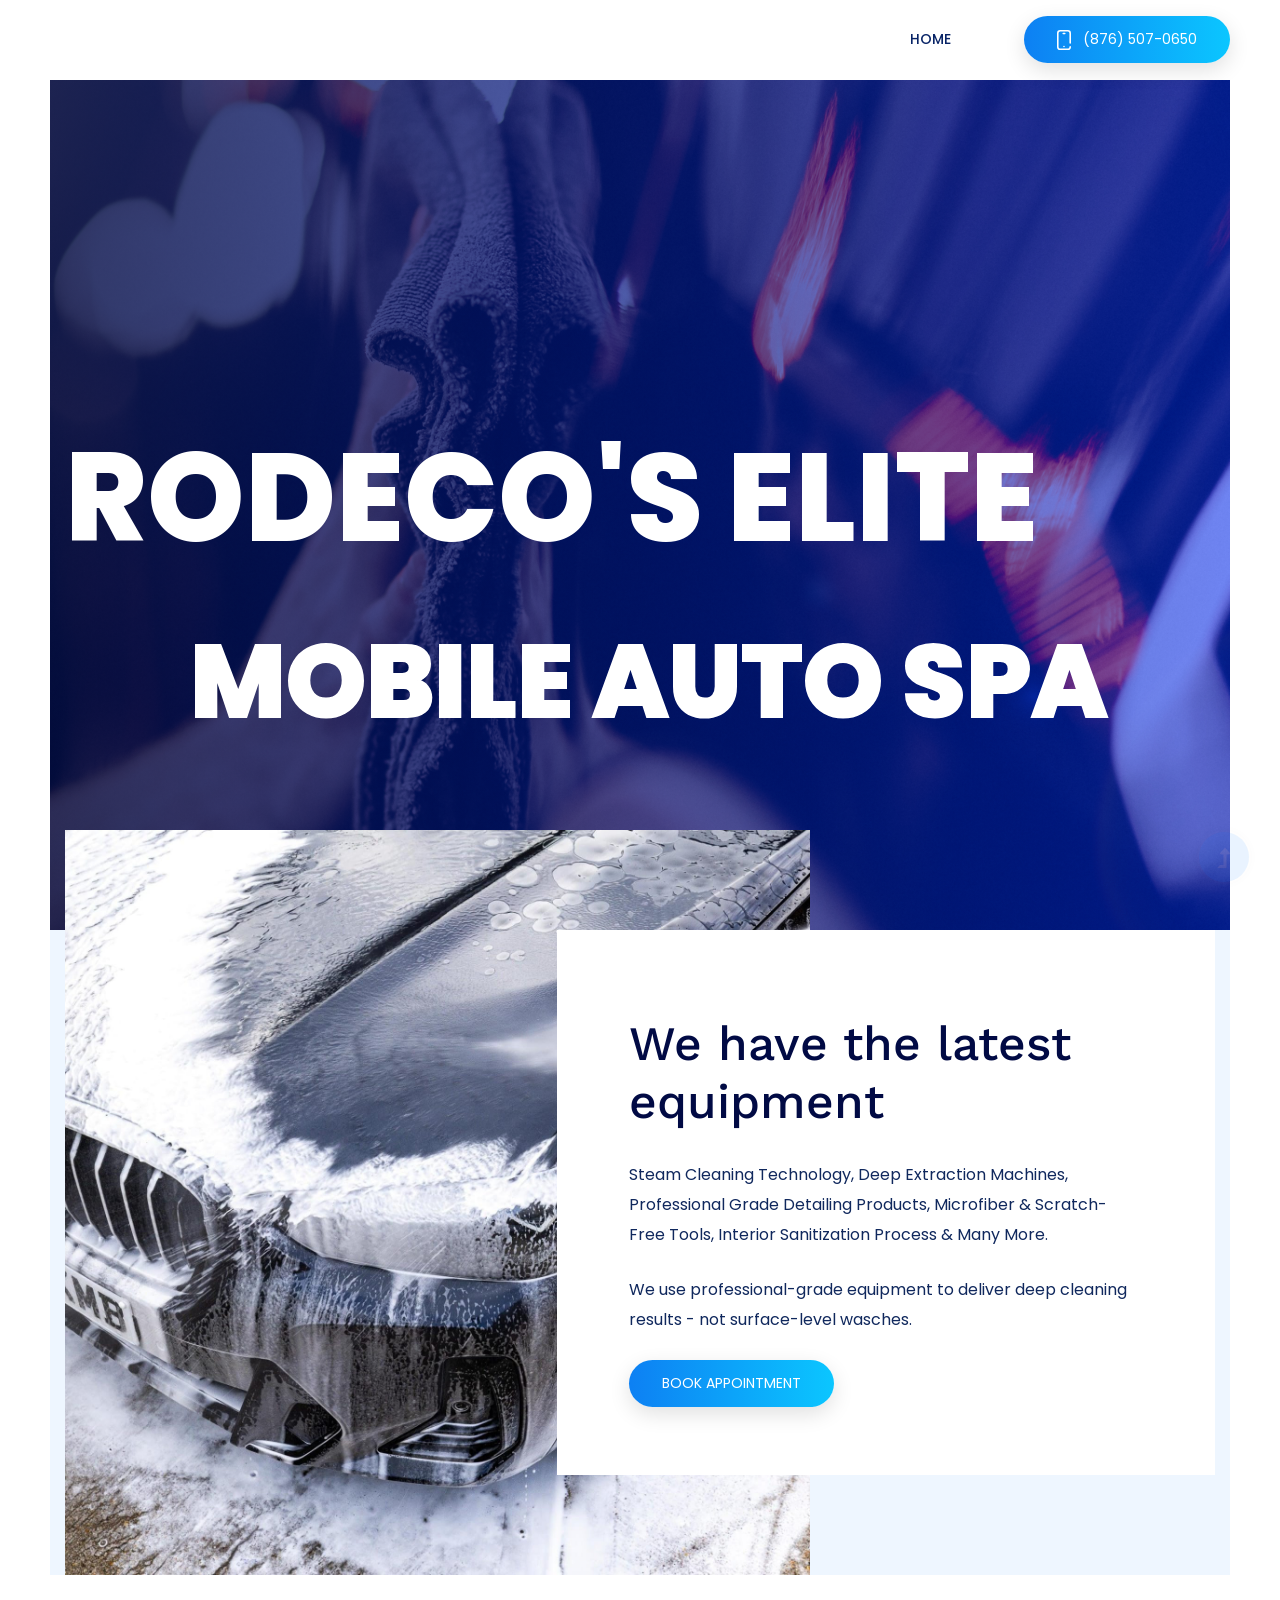
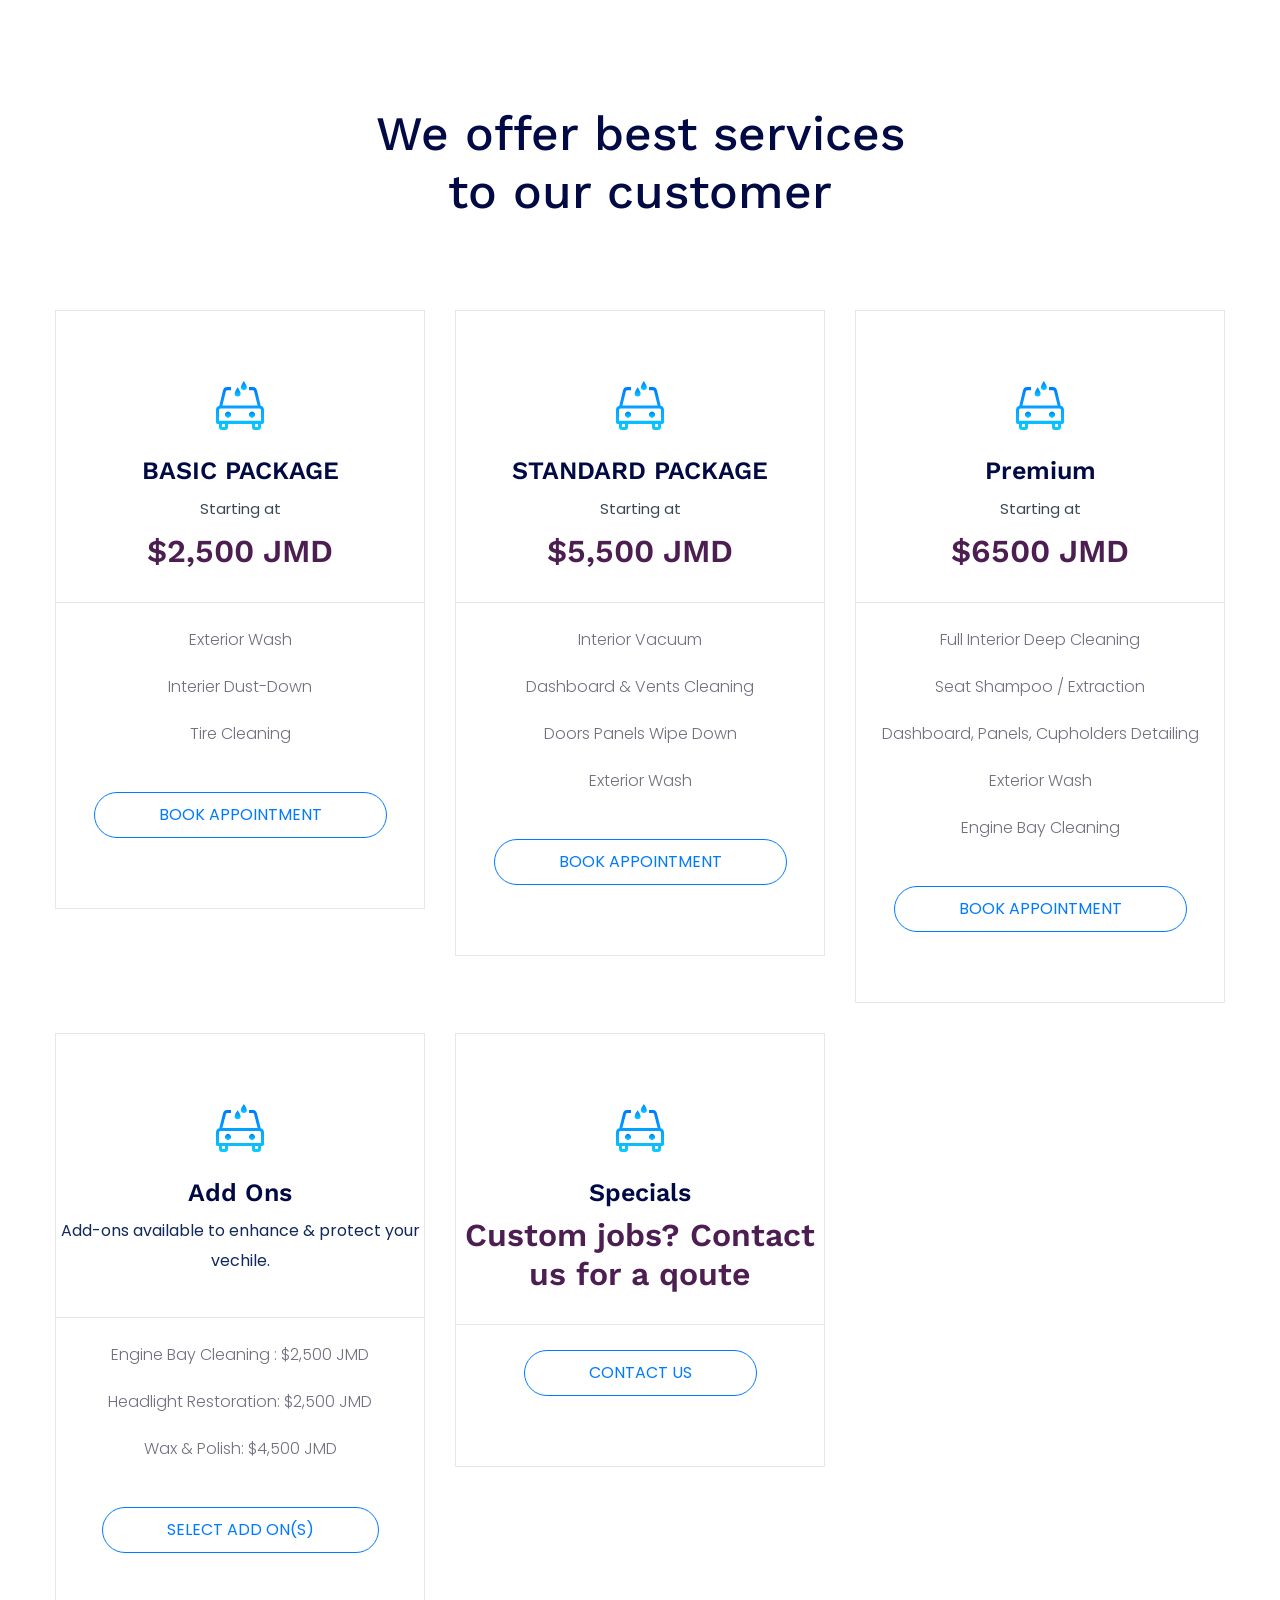
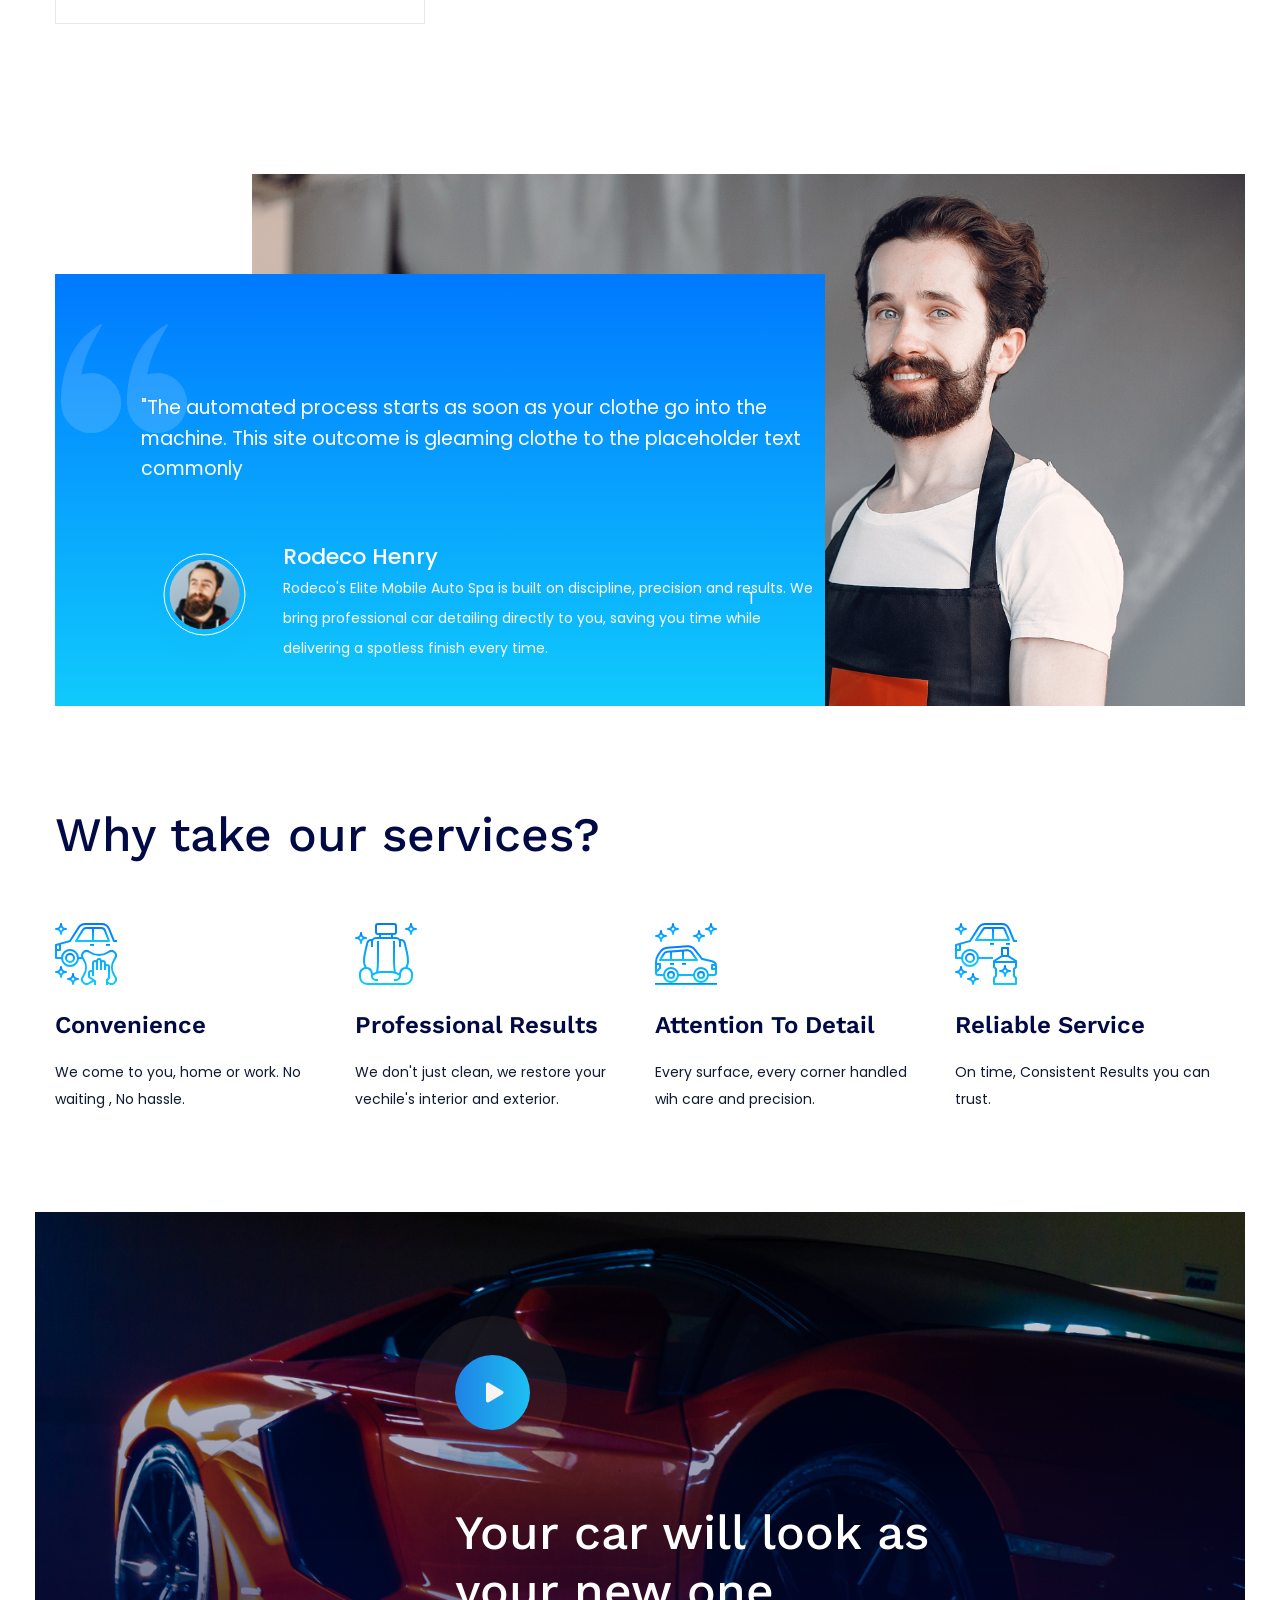
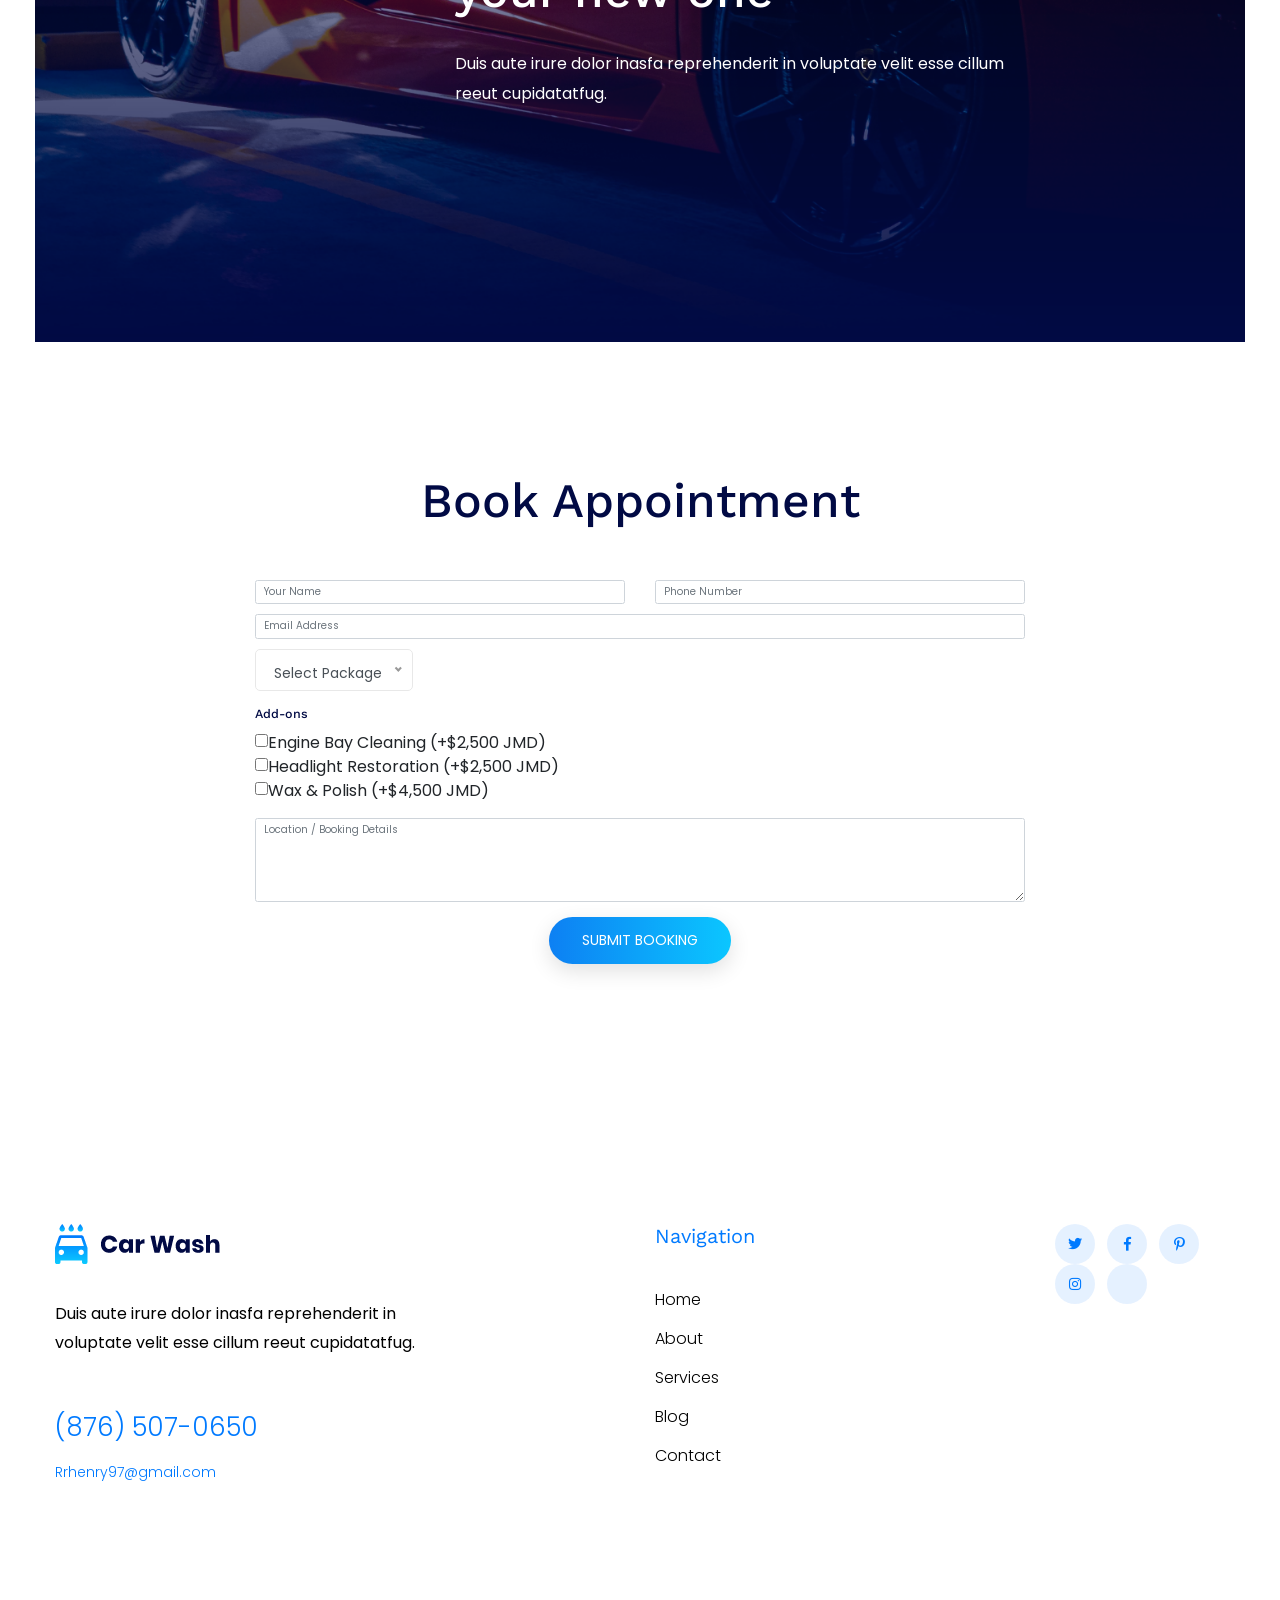
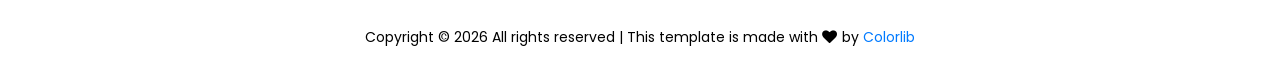
==== index.html @ f5d2a718 "6th push" ====
<!doctype html>
<html class="no-js" lang="zxx">

<head>
    <meta charset="utf-8">
    <meta http-equiv="x-ua-compatible" content="ie=edge">
    <title>Car wash</title>
    <meta name="description" content="">
    <meta name="viewport" content="width=device-width, initial-scale=1">
    <link rel="manifest" href="site.webmanifest">
    <link rel="shortcut icon" type="image/x-icon" href="assets/img/favicon.ico">

    <!-- CSS here -->
    <link rel="stylesheet" href="assets/css/bootstrap.min.css">
    <link rel="stylesheet" href="assets/css/owl.carousel.min.css">
    <link rel="stylesheet" href="assets/css/slicknav.css">
    <link rel="stylesheet" href="assets/css/flaticon.css">
    <link rel="stylesheet" href="assets/css/progressbar_barfiller.css">
    <link rel="stylesheet" href="assets/css/gijgo.css">
    <link rel="stylesheet" href="assets/css/animate.min.css">
    <link rel="stylesheet" href="assets/css/animated-headline.css">
    <link rel="stylesheet" href="assets/css/magnific-popup.css">
    <link rel="stylesheet" href="assets/css/fontawesome-all.min.css">
    <link rel="stylesheet" href="assets/css/themify-icons.css">
    <link rel="stylesheet" href="assets/css/slick.css">
    <link rel="stylesheet" href="assets/css/nice-select.css">
    <link rel="stylesheet" href="assets/css/style.css">
</head>

<body class="full-wrapper">
    <!-- ? Preloader Start -->
    <div id="preloader-active">
        <div class="preloader d-flex align-items-center justify-content-center">
            <div class="preloader-inner position-relative">
                <div class="preloader-circle"></div>
                <div class="preloader-img pere-text">
                    <img src="assets/img/logo/loder.png" alt="">
                </div>
            </div>
        </div>
    </div>
    <!-- Preloader Start -->
    <header>
        <!-- Header Start -->
        <div class="header-area">
            <div class="main-header ">
                <div class="header-bottom  header-sticky">
                    <div class="container-fluid">
                        <div class="row align-items-center">
                            <!-- Logo -->
                            <div class="col-xl-2 col-lg-2">
                                <div class="logo">
                                    <a href="index.html"><img src="" alt=""></a>
                                </div>
                            </div>
                            <div class="col-xl-10 col-lg-10">
                                <div class="menu-wrapper  d-flex align-items-center justify-content-end">
                                    <!-- Main-menu -->
                                    <div class="main-menu d-none d-lg-block">
                                        <nav>
                                            <ul id="navigation">
                                                <li><a href="index.html">Home</a></li>
                                                <!-- <li><a href="#">About</a></li>
                                                <li><a href="#">services</a></li>
                                                <li><a href="#">Blog</a>
                                                    <ul class="submenu">
                                                        <li><a href="#">Blog</a></li>
                                                        <li><a href="#">Blog Details</a></li>
                                                        <li><a href="#">Element</a></li>
                                                    </ul>
                                                </li>
                                                <li><a href="#">Contact</a></li> -->
                                            </ul>
                                        </nav>
                                    </div>
                                    <!-- Header-btn -->
                                    <div class="header-right-btn d-none d-lg-block ml-20">
                                        <a href="#booking" class="btn header-btn"><img
                                                src="assets/img/icon/smartphone.svg" alt=""> (876) 507-0650</a>
                                    </div>
                                </div>
                            </div>
                            <!-- Mobile Menu -->
                            <div class="col-12">
                                <div class="mobile_menu d-block d-lg-none"></div>
                            </div>
                        </div>
                    </div>
                </div>
            </div>
        </div>
        <!-- Header End -->
    </header>
    <main>
        <!-- slider Area Start-->
        <div class="container-fluid">
            <div class="slider-area position-relative">
                <div class="slider-active dot-style">
                    <!-- Single Slider -->
                    <div class="single-slider hero-overly slider-height slider-bg1 d-flex align-items-center">
                        <div class="container">
                            <div class="row">
                                <div class="col-xl-9 col-lg-11 col-md-11" style="min-width: 100%;">
                                    <div class="hero__caption">
                                        <h1 data-animation="fadeInUp" data-delay=".2s" style="min-width: 100%;">RODECO'S
                                            ELITE </h1>
                                        <div class="hero-details">
                                            <div class="stock-text" data-animation="fadeInUp" data-delay=".8s">
                                                <h2> MOBILE AUTO SPA</h2>
                                                <h2> MOBILE AUTO SPA</h2>
                                            </div>
                                            <!-- <P data-animation="fadeInUp" data-delay=".4s">Duis aute irure dolor inasfa reprehenderit in voluptate 
                                            velit esse cillum reeut cupidatatfug.</P> -->
                                            <!-- Hero-btn -->
                                            <!-- <div class="hero__btn">
                                                <a href="industries.html" class="btn mb-10"  data-animation="fadeInUp" data-delay=".8s">Our Services</a>
                                            </div> -->
                                        </div>
                                    </div>
                                </div>
                            </div>
                        </div>
                    </div>
                </div>
            </div>
        </div>
        <!-- slider Area End-->
        <!--? Office environment  Start-->
        <section class="office-environments">
            <div class="container">
                <div class="environments-wrapper section-bg02" data-background="assets/img/gallery/carsoap.jpeg">
                    <div class="row">
                        <div class="col-xl-7 col-lg-8 offset-xl-5 offset-lg-4">
                            <div class="office-pera">
                                <div class="section-tittle">
                                    <h2 class="mb-30">We have the latest equipment</h2>
                                    <p>Steam Cleaning Technology, Deep Extraction Machines, Professional Grade Detailing
                                        Products, Microfiber & Scratch-Free Tools, Interior Sanitization Process & Many
                                        More.</p>
                                    <p>We use professional-grade equipment to deliver deep cleaning results - not
                                        surface-level wasches.</p>
                                    <a href="#booking" class="btn">Book Appointment</a>
                                </div>
                            </div>
                        </div>
                    </div>
                </div>
            </div>
        </section>
        <!-- Office environment  End-->
        <!--? Pricing Card Start -->
        <section class="pricing-card-area fix section-padding30">
            <div class="container">
                <div class="row justify-content-center">
                    <div class="col-xl-6 col-lg-7 col-md-10">
                        <div class="section-tittle text-center mb-90">
                            <h2>We offer best services to our customer</h2>
                        </div>
                    </div>
                </div>
                <div class="row">
                    <div class="col-xl-4 col-lg-4 col-md-6 col-sm-10">
                        <div class="single-card text-center mb-30">
                            <div class="card-top">
                                <img src="assets/img/icon/price1.svg" alt="">
                                <h4>BASIC PACKAGE</h4>
                                <p>Starting at</p>
                            </div>
                            <div class="card-mid">
                                <h4>$2,500 JMD</h4>
                            </div>
                            <div class="card-bottom">
                                <ul>
                                    <li>Exterior Wash</li>
                                    <li>Interier Dust-Down</li>
                                    <li>Tire Cleaning</li>
                                </ul>
                                <a href="#booking" class="borders-btn">Book Appointment</a>
                            </div>
                        </div>
                    </div>
                    <div class="col-xl-4 col-lg-4 col-md-6 col-sm-10">
                        <div class="single-card text-center mb-30">
                            <div class="card-top">
                                <img src="assets/img/icon/price1.svg" alt="">
                                <h4>STANDARD PACKAGE</h4>
                                <p>Starting at</p>
                            </div>
                            <div class="card-mid">
                                <h4>$5,500 JMD</h4>
                            </div>
                            <div class="card-bottom">
                                <ul>
                                    <li>Interior Vacuum</li>
                                    <li>Dashboard & Vents Cleaning</li>
                                    <li>Doors Panels Wipe Down</li>
                                    <li>Exterior Wash</li>
                                </ul>
                                <a href="#booking" class="borders-btn">Book Appointment</a>
                            </div>
                        </div>
                    </div>
                    <div class="col-xl-4 col-lg-4 col-md-6 col-sm-10">
                        <div class="single-card text-center mb-30">
                            <div class="card-top">
                                <img src="assets/img/icon/price1.svg" alt="">
                                <h4>Premium</h4>
                                <p>Starting at</p>
                            </div>
                            <div class="card-mid">
                                <h4>$6500 JMD</h4>
                            </div>
                            <div class="card-bottom">
                                <ul>
                                    <li>Full Interior Deep Cleaning</li>
                                    <li>Seat Shampoo / Extraction</li>
                                    <li>Dashboard, Panels, Cupholders Detailing</li>
                                    <li>Exterior Wash</li>
                                    <li>Engine Bay Cleaning</li>
                                </ul>
                                <a href="#booking" class="borders-btn">Book Appointment</a>
                            </div>
                        </div>
                    </div>
                    <div class="col-xl-4 col-lg-4 col-md-6 col-sm-10">
                        <div class="single-card text-center mb-30">
                            <div class="card-top">
                                <img src="assets/img/icon/price1.svg" alt="">
                                <h4>Add Ons</h4>
                                <!-- <p>Starting at</p> -->
                            </div>
                            <div class="card-mid">
                                <P>Add-ons available to enhance & protect your vechile.</P>
                            </div>
                            <div class="card-bottom">
                                <ul>
                                    <li>Engine Bay Cleaning : $2,500 JMD</li>
                                    <li>Headlight Restoration: $2,500 JMD</li>
                                    <li>Wax & Polish: $4,500 JMD</li>
                                </ul>
                                <a href="#" class="borders-btn">Select Add On(s)</a>
                            </div>
                        </div>
                    </div>
                    <div class="col-xl-4 col-lg-4 col-md-6 col-sm-10">
                        <div class="single-card text-center mb-30">
                            <div class="card-top">
                                <img src="assets/img/icon/price1.svg" alt="">
                                <h4>Specials</h4>
                                <!-- <p>Starting at</p> -->
                            </div>
                            <div class="card-mid">
                                <h4>Custom jobs? Contact us for a qoute</h4>
                            </div>
                            <div class="card-bottom">

                                <a href="#" class="borders-btn">Contact Us</a>
                            </div>
                        </div>
                    </div>
                </div>
            </div>
        </section>
        <!-- Pricing Card End -->
        <!--? Testimonial Area Start -->
        <section class="testimonial-area testimonial-padding fix">
            <div class="container">
                <div class="row align-items-center">
                    <div class="col-xl-8 col-lg-8">
                        <div class="about-caption pb-bottom">
                            <!-- Testimonial Start -->
                            <div class="h1-testimonial-active dot-style">
                                <!-- Single Testimonial -->
                                <div class="single-testimonial position-relative">
                                    <div class="testimonial-caption">
                                        <img src="assets/img/icon/quotes-sign.svg" alt="" class="quotes-sign">
                                        <p>"The automated process starts as soon as your clothe go into the machine.
                                            This site outcome is gleaming clothe to the placeholder text commonly</p>
                                    </div>
                                    <!-- founder -->
                                    <div class="testimonial-founder d-flex align-items-center">
                                        <div class="founder-img">
                                            <img src="assets/img/icon/testimonial.svg" alt="">
                                        </div>
                                        <div class="founder-text">
                                            <span>Rodeco Henry</span>
                                            <p>Rodeco's Elite Mobile Auto Spa is built on discipline, precision and
                                                results. We bring professional car detailing directly to you, saving you
                                                time while delivering a spotless finish every time.</p>
                                        </div>
                                    </div>
                                </div>
                                <!-- Single Testimonial -->
                                <!-- <div class="single-testimonial position-relative">
                                    <div class="testimonial-caption">
                                        <img src="assets/img/icon/quotes-sign.svg" alt="" class="quotes-sign">
                                        <p>"The automated process starts as soon as your clothe go into the machine. This site outcome is gleaming clothe to the placeholder text commonly</p>
                                    </div>
                                    <!-- founder --
                                    <div class="testimonial-founder d-flex align-items-center">
                                        <div class="founder-img">
                                            <img src="assets/img/icon/testimonial.svg" alt="">
                                        </div>
                                        <div class="founder-text">
                                            <span>Robart Brown</span>
                                            <p>Creative designer at Colorlib</p>
                                        </div>
                                    </div>
                                </div> -->

                            </div>
                            <!-- Testimonial End -->
                        </div>
                    </div>
                </div>
            </div>
            <!-- testimonial-right img -->
            <div class="testimonial-right-img">
                <img src="assets/img/gallery/testimonial-right-img.png" alt="">
            </div>
        </section>
        <!--? Testimonial Area End -->
        <!--? Services Area Start -->
        <section class="categories-area section-padding40">
            <div class="container">
                <!-- section Tittle -->
                <div class="row">
                    <div class="col-xl-6 col-lg-7 col-md-10 col-sm-11">
                        <div class="section-tittle mb-60">
                            <h2>Why take our services?</h2>
                            <!-- <p>Convenience - We come to you, home or work. No waiting , No hassle.</p>
                            <p>Professional Results - We don't just clean, we restore your vechile's interior and
                                exterior.</p>
                            <p>Attention To Detail - Every surface, every corner handled wih care and precision.</p>
                            <p>Reliable Service - On time, Consistent Results you can trust.</p> -->
                        </div>
                    </div>
                </div>
                <div class="row">
                    <div class="col-lg-3 col-md-6 col-sm-6">
                        <div class="single-cat mb-50 wow fadeInUp" data-wow-duration="1s" data-wow-delay=".2s">
                            <div class="cat-icon">
                                <img src="assets/img/icon/services1.svg" alt="">
                            </div>
                            <div class="cat-cap">
                                <h5>Convenience</h5>
                                <p>We come to you, home or work. No waiting , No hassle.</p>
                            </div>
                        </div>
                    </div>
                    <div class="col-lg-3 col-md-6 col-sm-6">
                        <div class="single-cat mb-50 wow fadeInUp" data-wow-duration="1s" data-wow-delay=".2s">
                            <div class="cat-icon">
                                <img src="assets/img/icon/services2.svg" alt="">
                            </div>
                            <div class="cat-cap">
                                <h5>Professional Results</h5>
                                <p>We don't just clean, we restore your vechile's interior and
                                    exterior.</p>
                            </div>
                        </div>
                    </div>
                    <div class="col-lg-3 col-md-6 col-sm-6">
                        <div class="single-cat mb-50 wow fadeInUp" data-wow-duration="1s" data-wow-delay=".4s">
                            <div class="cat-icon">
                                <img src="assets/img/icon/services3.svg" alt="">
                            </div>
                            <div class="cat-cap">
                                <h5>Attention To Detail</h5>
                                <p>Every surface, every corner handled wih care and precision.</p>
                            </div>
                        </div>
                    </div>
                    <div class="col-lg-3 col-md-6 col-sm-6">
                        <div class="single-cat mb-50 wow fadeInUp" data-wow-duration="1s" data-wow-delay=".5s">
                            <div class="cat-icon">
                                <img src="assets/img/icon/services4.svg" alt="">
                            </div>
                            <div class="cat-cap">
                                <h5>Reliable Service</h5>
                                <p>On time, Consistent Results you can trust.</p>
                            </div>
                        </div>
                    </div>
                </div>
            </div>
        </section>
        <!--? Services Area End -->
        <!--? video_start -->
        <div class="video-area section-bg2 d-flex align-items-center" data-background="assets/img/gallery/video-bg.png">
            <div class="container">
                <div class="row">
                    <div class="offset-xl-4 offset-lg-5 offset-md-2 col-xl-6 col-lg-6 offset-sm-1 col-sm-11">
                        <div class="video-wrap">
                            <!-- Video icon -->
                            <div class="video-icon">
                                <a class="popup-video btn-icon" href="https://www.youtube.com/watch?v=up68UAfH0d0"><i
                                        class="fas fa-play"></i></a>
                            </div>
                        </div>
                        <div class="section-tittle section-tittle2 mb-90">
                            <h2>Your car will look as your new one</h2>
                            <p>Duis aute irure dolor inasfa reprehenderit in voluptate velit esse cillum reeut
                                cupidatatfug.</p>
                        </div>
                    </div>
                </div>
            </div>
        </div>
        <!-- video_end -->
        <!-- <div class="maps-area">
            <div class="container">
                <div class="row no-gutters">
                    <div class="col-lg-7 col-md-7 col-sm-7">
                        <img src="assets/img/gallery/map.png" alt="" class="w-100">
                    </div>
                    <div class="col-lg-5 col-md-5 col-sm-5">
                        <img src="assets/img/gallery/map-left.png" alt="" class="w-100">
                    </div>
                </div>
            </div>
        </div> -->
        <section id="booking" class="section-padding30">
            <div class="container">

                <div class="row justify-content-center">
                    <div class="col-lg-8">

                        <div class="section-tittle text-center mb-50">
                            <h2>Book Appointment</h2>
                        </div>

                        <form name="booking" method="POST" data-netlify="true" action="./success.html">

                            <input type="hidden" name="form-name" value="booking">

                            <div class="row">

                                <div class="col-md-6 mb-3">
                                    <input type="text" name="name" class="form-control" placeholder="Your Name"
                                        required>
                                </div>

                                <div class="col-md-6 mb-3">
                                    <input type="tel" name="phone" class="form-control" placeholder="Phone Number"
                                        required>
                                </div>

                                <div class="col-12 mb-3">
                                    <input type="email" name="email" class="form-control" placeholder="Email Address">
                                </div>

                                <div class="col-12 mb-4">
                                    <select name="package" class="form-control" required>

                                        <option value="">
                                            Select Package
                                        </option>

                                        <option value="Basic Package">
                                            Basic Package
                                        </option>

                                        <option value="Standard Package">
                                            Standard Package
                                        </option>

                                        <option value="Premium Package">
                                            Premium Package
                                        </option>

                                    </select>
                                </div>

                                <div class="col-12 mb-4">

                                    <h5 class="mb-3">
                                        Add-ons
                                    </h5>

                                    <div class="form-check">
                                        <input class="form-check-input" type="checkbox" name="addons[]"
                                            value="Engine Bay Cleaning">

                                        <label class="form-check-label">
                                            Engine Bay Cleaning (+$2,500 JMD)
                                        </label>
                                    </div>

                                    <div class="form-check">
                                        <input class="form-check-input" type="checkbox" name="addons[]"
                                            value="Headlight Restoration">

                                        <label class="form-check-label">
                                            Headlight Restoration (+$2,500 JMD)
                                        </label>
                                    </div>

                                    <div class="form-check">
                                        <input class="form-check-input" type="checkbox" name="addons[]"
                                            value="Wax & Polish">

                                        <label class="form-check-label">
                                            Wax & Polish (+$4,500 JMD)
                                        </label>
                                    </div>

                                </div>

                                <div class="col-12 mb-4">
                                    <textarea name="message" class="form-control" rows="5"
                                        placeholder="Location / Booking Details"></textarea>
                                </div>

                                <div class="col-12 text-center">
                                    <button type="submit" class="btn">
                                        Submit Booking
                                    </button>
                                </div>

                            </div>

                        </form>

                    </div>
                </div>

            </div>
        </section>
    </main>
    <footer>
        <div class="footer-wrapper section-bg2" data-background="assets/img/gallery/footer-bg.png">
            <!-- Footer Start-->
            <div class="footer-area footer-padding">
                <div class="container">
                    <div class="row justify-content-between">
                        <div class="col-xl-4 col-lg-4 col-md-5 col-sm-7">
                            <div class="single-footer-caption mb-50">
                                <div class="single-footer-caption mb-30">
                                    <!-- logo -->
                                    <div class="footer-logo mb-35">
                                        <a href="index.html"><img src="assets/img/logo/logo2_footer.png" alt=""></a>
                                    </div>
                                    <div class="footer-tittle">
                                        <div class="footer-pera">
                                            <p>Duis aute irure dolor inasfa reprehenderit in voluptate velit esse cillum
                                                reeut cupidatatfug.</p>
                                        </div>
                                        <ul class="mb-40">
                                            <li class="number"><a href="#">(876) 507-0650</a></li>
                                            <li class="number2"><a href="#">Rrhenry97@gmail.com</a></li>
                                        </ul>
                                    </div>
                                </div>
                            </div>
                        </div>
                        <!-- <div class="col-xl-3 col-lg-3 col-md-4 col-sm-5">
                            <div class="single-footer-caption mb-50">
                                <div class="footer-tittle">
                                    <h4>Opening hour</h4>
                                    <ul>
                                        <li><a href="#">Mon-Fri (9.00-19.00)</a></li>
                                        <li><a href="#">Sat (12.00-19.00)</a></li>
                                        <li><a href="#">Sun <span>(Closed)</span></a></li>
                                    </ul>
                                </div>
                            </div>
                        </div> -->
                        <div class="col-xl-2 col-lg-2 col-md-4 col-sm-6">
                            <div class="single-footer-caption mb-50">
                                <div class="footer-tittle">
                                    <h4>Navigation</h4>
                                    <ul>
                                        <li><a href="#">Home</a></li>
                                        <li><a href="#">About</a></li>
                                        <li><a href="#">Services</a></li>
                                        <li><a href="#">Blog</a></li>
                                        <li><a href="#">Contact</a></li>
                                    </ul>
                                </div>
                            </div>
                        </div>
                        <div class="col-xl-2 col-lg-3 col-md-4 col-sm-6">
                            <div class="single-footer-caption mb-50">
                                <!-- social -->
                                <div class="footer-social">
                                    <a href="#"><i class="fab fa-twitter"></i></a>
                                    <a href="https://bit.ly/sai4ull"><i class="fab fa-facebook-f"></i></a>
                                    <a href="#"><i class="fab fa-pinterest-p"></i></a>
                                    <a href="https://www.instagram.com/mobile_auto_spah?igsh=MXJiMm5lajlzaDFvNw=="><i
                                            class="fab fa-instagram"></i></a>
                                    <a href="https://www.tiktok.com/@rodecos.elite.mob?_r=1&_t=ZS-966usg1Q4ph"><i
                                            class="fab fa-tiktok"></i></a>
                                </div>
                            </div>
                        </div>
                    </div>
                </div>
            </div>
            <!-- footer-bottom area -->
            <div class="footer-bottom-area">
                <div class="container">
                    <div class="footer-border">
                        <div class="row">
                            <div class="col-xl-12 ">
                                <div class="footer-copy-right text-center">
                                    <p><!-- Link back to Colorlib can't be removed. Template is licensed under CC BY 3.0. -->
                                        Copyright &copy;
                                        <script>document.write(new Date().getFullYear());</script> All rights reserved |
                                        This template is made with <i class="fa fa-heart" aria-hidden="true"></i> by <a
                                            href="https://colorlib.com" target="_blank">Colorlib</a>
                                        <!-- Link back to Colorlib can't be removed. Template is licensed under CC BY 3.0. -->
                                    </p>
                                </div>
                            </div>
                        </div>
                    </div>
                </div>
            </div>
            <!-- Footer End-->
        </div>
    </footer>
    <!-- Scroll Up -->
    <div id="back-top">
        <a title="Go to Top" href="#"> <i class="fas fa-level-up-alt"></i></a>
    </div>

    <!-- JS here -->

    <script src="./assets/js/vendor/modernizr-3.5.0.min.js"></script>
    <!-- Jquery, Popper, Bootstrap -->
    <script src="./assets/js/vendor/jquery-1.12.4.min.js"></script>
    <script src="./assets/js/popper.min.js"></script>
    <script src="./assets/js/bootstrap.min.js"></script>
    <!-- Jquery Mobile Menu -->
    <script src="./assets/js/jquery.slicknav.min.js"></script>

    <!-- Jquery Slick , Owl-Carousel Plugins -->
    <script src="./assets/js/owl.carousel.min.js"></script>
    <script src="./assets/js/slick.min.js"></script>
    <!-- One Page, Animated-HeadLin -->
    <script src="./assets/js/wow.min.js"></script>
    <script src="./assets/js/animated.headline.js"></script>
    <script src="./assets/js/jquery.magnific-popup.js"></script>

    <!-- Date Picker -->
    <script src="./assets/js/gijgo.min.js"></script>
    <!-- Nice-select, sticky -->
    <script src="./assets/js/jquery.nice-select.min.js"></script>
    <script src="./assets/js/jquery.sticky.js"></script>
    <!-- Progress -->
    <script src="./assets/js/jquery.barfiller.js"></script>

    <!-- counter , waypoint,Hover Direction -->
    <script src="./assets/js/jquery.counterup.min.js"></script>
    <script src="./assets/js/waypoints.min.js"></script>
    <script src="./assets/js/jquery.countdown.min.js"></script>
    <script src="./assets/js/hover-direction-snake.min.js"></script>

    <!-- contact js -->
    <script src="./assets/js/contact.js"></script>
    <script src="./assets/js/jquery.form.js"></script>
    <script src="./assets/js/jquery.validate.min.js"></script>
    <script src="./assets/js/mail-script.js"></script>
    <script src="./assets/js/jquery.ajaxchimp.min.js"></script>

    <!-- Jquery Plugins, main Jquery -->
    <script src="./assets/js/plugins.js"></script>
    <script src="./assets/js/main.js"></script>

</body>

</html>
---- assets/css/progressbar_barfiller.css ----
/* Custom Code skills */
.single-skill{
  display: flex;
}

.single-skill span {
	color: #79838b;
	font-size: 13px;
	font-weight: 300;
	letter-spacing: 0;
	margin-bottom: 14px;
	display: block;
}
.single-skill .bar-progress {
	width: 100%;
}
.single-skill .bar-title {
  width: 20%;
  margin-bottom: 19px;
}

.skills-content {
  padding-top: 200px;
  padding-left: 70px;
}

.skills-shape-bg {
  height: 651px;
  width: 868px;
  position: absolute;
  content: "";
  border: 2px solid #4d4d4d;
  left: 40%;
  top: 255px;
}

.skills-shape-bg::before {
  position: absolute;
  content: "";
  height: 465px;
  width: 300px;
  border: 2px solid #4d4d4d;
  left: -35%;
  top: 50%;
  transform: translateY(-50%);
  border-right: 0;
}



/* Default */
.barfiller {
	width: 100%;
	height: 10px;
	background: #f6f9fc;
  position: relative;
  border-radius: 5px;
}

.barfiller .fill {
  display: block;
  position: relative;
  width: 0px;
  height: 100%;
  background: #333;
  z-index: 1;
  border-radius: 5px;
}

.barfiller .tipWrap { display: none; }

.barfiller .tip {
  margin-top: -28px;
  padding: 2px 4px;
  font-size: 16px;
  color: #09cc7f;
  left: 0px;
  position: absolute;
  z-index: 2;
  background: transparent;
  font-weight: 800;
}

.barfiller .tip:after {
  border: solid;
  border-color: rgba(0,0,0,.8) transparent;
  border-width: 6px 6px 0 6px;
  content: "";
  display: block;
  position: absolute;
  left: 9px;
  top: 100%;
  z-index: 9;
  display: none;
  
}
---- assets/css/gijgo.css ----
.gj-button {
    background-color: #f5f5f5;
    border: 1px solid #ddd;
    color: #000;
    border-radius: 3px;
    padding: 6px 10px;
    cursor: pointer;
}

.gj-unselectable {
    -webkit-touch-callout: none;
    -webkit-user-select: none;
    -khtml-user-select: none;
    -moz-user-select: none;
    -ms-user-select: none;
    user-select: none;
}

.gj-row {
    display: -webkit-box;
    display: -ms-flexbox;
    display: flex;
    -ms-flex-wrap: wrap;
    flex-wrap: wrap;
}

.gj-margin-left-5 {
    margin-left: 5px;
}

.gj-margin-left-10 {
    margin-left: 10px;
}

.gj-width-full {
    width: 100%;
}

.gj-cursor-pointer {
    cursor: pointer;
}

.gj-text-align-center {
    text-align: center;
}

.gj-font-size-16 {
    font-size: 16px;
}

.gj-hidden {
    display: none;
}

/** Material Design */
.gj-button-md {
    background: 0 0;
    border: none;
    border-radius: 2px;
    color: rgba(0, 0, 0, 0.87);
    position: relative;
    height: 36px;
    margin: 0;
    min-width: 64px;
    padding: 0 16px;
    display: inline-block;
    font-family: "Roboto","Helvetica","Arial",sans-serif;
    font-size: 1rem;
    font-weight: 500;
    text-transform: uppercase;
    letter-spacing: 0;
    overflow: hidden;
    will-change: box-shadow;
    transition: box-shadow .2s cubic-bezier(.4,0,1,1),background-color .2s cubic-bezier(.4,0,.2,1),color .2s cubic-bezier(.4,0,.2,1);
    outline: none;
    cursor: pointer;
    text-decoration: none;
    text-align: center;
    line-height: 36px;
    vertical-align: middle;
    overflow: hidden;
    -webkit-user-select: none;
    -moz-user-select: none;
    -ms-user-select: none;
    user-select: none;
}

.gj-button-md:hover {
    background-color: rgba(158,158,158,.2);
}

.gj-button-md:disabled {
    color: rgba(0,0,0,.26);
    background: 0 0;
}

.gj-button-md .material-icons,
.gj-button-md .gj-icon {
    vertical-align: middle;
    /*font-size: 1.3rem;
    margin-right: 4px;*/
}

.gj-button-md.gj-button-md-icon {
    width: 24px;
    height: 31px;
    min-width: 24px;
    padding: 0px;
    display: table;
}

.gj-button-md.gj-button-md-icon .material-icons,
.gj-button-md.gj-button-md-icon .gj-icon {
    display: table-cell;
    margin-right: 0px;
    width: 24px;
    height: 24px;
}

.gj-button-md.active {
    background-color: rgba(158,158,158,.4);
}

.gj-button-md-group {
    position: relative;
    display: inline-block;
    vertical-align: middle;
}
.gj-textbox-md {
	/* border: none; */
	/* border-bottom: 1px solid rgba(0,0,0,.42); */
	display: block;
	font-family: "Helvetica","Arial",sans-serif;
	font-size: 16px;
	line-height: 16px;
	/* padding: 4px 0px; */
	margin: 0;
	/* width: 100%; */
	background: 0 0;
	/* text-align: ; */
	color: rgba(0,0,0,.87);
	padding-left: 44px;
	border: 1px solid #dca73a;
	/* padding: 15px 15px; */
	/* text-align: center; */
	width: 177px;
	height: 55px;
	border-radius: 5px;
}
.gj-textbox-md:focus,
.gj-textbox-md:active {
    /* border-bottom: 2px solid rgba(0,0,0,.42); */
    outline: none;
}

.gj-textbox-md::placeholder {
    color: #8e8e8e;
}

.gj-textbox-md:-ms-input-placeholder {
    color: #8e8e8e;
}

.gj-textbox-md::-ms-input-placeholder {
    color: #8e8e8e;
}

.gj-md-spacer-24 {
    min-width: 24px;
    width: 24px;
    display: inline-block;
}

.gj-md-spacer-32 {
    min-width: 32px;
    width: 32px;
    display: inline-block;
}

.gj-modal {
    position: fixed;
    top: 0;
    right: 0;
    bottom: 0;
    left: 0;
    z-index: 1203;
    display: none;
    overflow: hidden;
    -webkit-overflow-scrolling: touch;
    outline: 0;
    background-color: rgba(0, 0, 0, 0.54118);
    transition: 200ms ease opacity;
    will-change: opacity;
}

/* List */
ul.gj-list li [data-role="wrapper"] {
    display: table;
    width: 100%;
}

ul.gj-list li [data-role="checkbox"] {
    display: table-cell;
    vertical-align:middle;
    text-align:center;
}

ul.gj-list li [data-role="image"] {
    display: table-cell;
    vertical-align:middle;
    text-align:center;
}

ul.gj-list li [data-role="display"] {
    display: table-cell;
    vertical-align:middle;
    cursor: pointer;
}

ul.gj-list li [data-role="display"]:empty:before {
  content: "\200b"; /* unicode zero width space character */
}

/* List - Bootstrap */
ul.gj-list-bootstrap {
    padding-left: 0px;
    margin-bottom: 0px;
}

ul.gj-list-bootstrap li {
    padding: 0px;
}

ul.gj-list-bootstrap li [data-role="wrapper"] {
    padding: 0px 10px;
}

ul.gj-list-bootstrap li [data-role="checkbox"] {
    width: 24px;
    padding: 3px;
}

ul.gj-list-bootstrap li [data-role="image"] {
    width: 24px;
    height: 24px;
}

ul.gj-list-bootstrap li [data-role="display"] {
    padding: 8px 0px 8px 4px;
}

.list-group-item.active ul li, .list-group-item.active:focus ul li, .list-group-item.active:hover ul li {
    text-shadow: none;
    color:initial;
}

/* List - Material Design */
ul.gj-list-md {
    padding: 0px;
    list-style: none;
    list-style-type: none;
    line-height: 24px;
    letter-spacing: 0;
    color: #616161; /* Gray 700 */
}

ul.gj-list-md li {
    display: list-item;
    list-style-type: none;
    padding: 0px;
    min-height: unset;
    box-sizing: border-box;
    align-items: center;
    cursor: default;
    overflow: hidden;

    font-family: "Roboto","Helvetica","Arial",sans-serif;
    font-size: 16px;
    font-weight: 400;
    letter-spacing: .04em;
    line-height: 1;
    
    -webkit-flex-direction: row;
    -ms-flex-direction: row;
    flex-direction: row;
    -webkit-flex-wrap: nowrap;
    -ms-flex-wrap: nowrap;
    flex-wrap: nowrap;
}

ul.gj-list-md li [data-role="checkbox"] {
    height: 24px;
    width: 24px;
}

ul.gj-list-md li [data-role="image"] {
    height: 24px;
    width: 24px;
}

ul.gj-list-md li [data-role="display"] {
    padding: 8px 0px 8px 5px;
    order: 0;
    flex-grow: 2;
    text-decoration: none;
    box-sizing: border-box;
    align-items: center;
    text-align: left;
    color: rgba(0,0,0,.87);
}

ul.gj-list-md li.disabled>[data-role="wrapper"]>[data-role="display"] {
    color: #9E9E9E; /* Gray 500 */
}

.gj-list-md-active {
    background: #e0e0e0;
    color: #3f51b5;
}


/* Picker */
.gj-picker {
    position: absolute;
    z-index: 1203;
    background-color: #fff;
}

.gj-picker .selected {
    color: #fff;
}

/* Material Design */
.gj-picker-md {
    font-family: "Roboto","Helvetica","Arial",sans-serif;
    font-size: 16px;
    font-weight: 400;
    letter-spacing: .04em;
    line-height: 1;
    color: rgba(0,0,0,.87);
    border: 1px solid #E0E0E0;
}

.gj-modal .gj-picker-md {
    border: 0px;
}

.gj-picker-md [role="header"] {
    color: rgba(255, 255, 255, 0.54);
    display: flex;
    background: #2196f3;
    align-items: baseline;
    user-select: none;
    justify-content: center;
}

.gj-picker-md [role="footer"] {
    float: right;
    padding: 10px;
}

.gj-picker-md [role="footer"] button.gj-button-md {
    color: #2196f3;
    font-weight: bold;
    font-size: 13px;
}

/* Bootstrap */
.gj-picker-bootstrap {
    border-radius: 4px;
    border: 1px solid #E0E0E0;
}

.gj-picker-bootstrap .selected {
    color: #888;
}

.gj-picker-bootstrap [role="header"] {
    background: #eee;
    color: #AAA;
}
@font-face {
    font-family: 'gijgo-material';
    src: url('../fonts/gijgo-material.eot?235541');
    src: url('../fonts/gijgo-material.eot?235541#iefix') format('embedded-opentype'), url('../fonts/gijgo-material.ttf?235541') format('truetype'), url('../fonts/gijgo-material.woff?235541') format('woff'), url('../fonts/gijgo-material.svg?235541#gijgo-material') format('svg');
    font-weight: normal;
    font-style: normal;
}

.gj-icon {
    /* use !important to prevent issues with browser extensions that change fonts */
    font-family: 'gijgo-material' !important;
    font-size: 24px;
    speak: none;
    font-style: normal;
    font-weight: normal;
    font-variant: normal;
    text-transform: none;
    line-height: 1;
    /* Enable Ligatures ================ */
    letter-spacing: 0;
    -webkit-font-feature-settings: "liga";
    -moz-font-feature-settings: "liga=1";
    -moz-font-feature-settings: "liga";
    -ms-font-feature-settings: "liga" 1;
    font-feature-settings: "liga";
    -webkit-font-variant-ligatures: discretionary-ligatures;
    font-variant-ligatures: discretionary-ligatures;
    /* Better Font Rendering =========== */
    -webkit-font-smoothing: antialiased;
    -moz-osx-font-smoothing: grayscale;
}

.gj-icon.undo:before {
    content: "\e900";
}

.gj-icon.vertical-align-top:before {
    content: "\e901";
}

.gj-icon.vertical-align-center:before {
    content: "\e902";
}

.gj-icon.vertical-align-bottom:before {
    content: "\e903";
}

.gj-icon.arrow-dropup:before {
    content: "\e904";
}

.gj-icon.clock:before {
    content: "\e905";
}

.gj-icon.refresh:before {
    content: "\e906";
}

.gj-icon.last-page:before {
    content: "\e907";
}

.gj-icon.first-page:before {
    content: "\e908";
}

.gj-icon.cancel:before {
    content: "\e909";
}

.gj-icon.clear:before {
    content: "\e90a";
}

.gj-icon.check-circle:before {
    content: "\e90b";
}

.gj-icon.delete:before {
    content: "\e90c";
}

.gj-icon.arrow-upward:before {
    content: "\e90d";
}

.gj-icon.arrow-forward:before {
    content: "\e90e";
}

.gj-icon.arrow-downward:before {
    content: "\e90f";
}

.gj-icon.arrow-back:before {
    content: "\e910";
}

.gj-icon.list-numbered:before {
    content: "\e911";
}

.gj-icon.list-bulleted:before {
    content: "\e912";
}

.gj-icon.indent-increase:before {
    content: "\e913";
}

.gj-icon.indent-decrease:before {
    content: "\e914";
}

.gj-icon.redo:before {
    content: "\e915";
}

.gj-icon.align-right:before {
    content: "\e916";
}

.gj-icon.align-left:before {
    content: "\e917";
}

.gj-icon.align-justify:before {
    content: "\e918";
}

.gj-icon.align-center:before {
    content: "\e919";
}

.gj-icon.strikethrough:before {
    content: "\e91a";
}

.gj-icon.italic:before {
    content: "\e91b";
}

.gj-icon.underlined:before {
    content: "\e91c";
}

.gj-icon.bold:before {
    content: "\e91d";
}

.gj-icon.arrow-dropdown:before {
    content: "\e91e";
}

.gj-icon.done:before {
    content: "\e91f";
}

.gj-icon.pencil:before {
    content: "\e920";
}

.gj-icon.minus:before {
    content: "\e921";
}

.gj-icon.plus:before {
    content: "\e922";
}

.gj-icon.chevron-up:before {
    content: "\e923";
}

.gj-icon.chevron-right:before {
    content: "\e924";
}

.gj-icon.chevron-down:before {
    content: "\e925";
}

.gj-icon.chevron-left:before {
    content: "\e926";
}

.gj-icon.event:before {
    content: "\e927";
}
.gj-draggable {
    cursor: move;
}
.gj-resizable-handle {
    position: absolute;
    font-size: 0.1px;
    display: block;
    -ms-touch-action: none;
    touch-action: none;
    z-index: 1203;
}

.gj-resizable-n {
    cursor: n-resize;
    height: 7px;
    width: 100%;
    top: -5px;
    left: 0;
}
.gj-resizable-e {
    cursor: e-resize;
    width: 7px;
    right: -5px;
    top: 0;
    height: 100%;
}
.gj-resizable-s {
    cursor: s-resize;
    height: 7px;
    width: 100%;
    bottom: -5px;
    left: 0;
}
.gj-resizable-w {
	cursor: w-resize;
	width: 7px;
	left: -5px;
	top: 0;
	height: 100%;
}
.gj-resizable-se {
	cursor: se-resize;
	width: 12px;
	height: 12px;
	right: 1px;
	bottom: 1px;
}
.gj-resizable-sw {
	cursor: sw-resize;
	width: 9px;
	height: 9px;
	left: -5px;
	bottom: -5px;
}
.gj-resizable-nw {
	cursor: nw-resize;
	width: 9px;
	height: 9px;
	left: -5px;
	top: -5px;
}
.gj-resizable-ne {
	cursor: ne-resize;
	width: 9px;
	height: 9px;
	right: -5px;
	top: -5px;
}

.gj-dialog-footer {
    position: absolute;
    bottom: 0px;
    width: 100%;
    margin-top: 0px;
}

.gj-dialog-scrollable [data-role="body"] {
    overflow-x: hidden;
    overflow-y: scroll;
}

/** Bootstrap 3 **/
.gj-dialog-bootstrap {
    overflow: hidden;
    z-index: 1202;
}

.gj-dialog-bootstrap [data-role="title"] {
    display: inline;
}
.gj-dialog-bootstrap [data-role="close"] {
    line-height: 1.42857143;
}

/** Bootstrap 4 **/
.gj-dialog-bootstrap4 {
    overflow: hidden;
    z-index: 1202;
}

.gj-dialog-bootstrap4 [data-role="title"] {
    display: inline;
}
.gj-dialog-bootstrap4 [data-role="close"] {
    line-height: 1.5;
}

/** Material Design **/
.gj-dialog-md {
    background-color: #FFF;
    overflow: hidden;
    border: none;
    box-shadow: 0 11px 15px -7px rgba(0,0,0,.2), 0 24px 38px 3px rgba(0,0,0,.14), 0 9px 46px 8px rgba(0,0,0,.12);
    box-sizing: border-box;
    position: relative;
    display: -webkit-box;
    display: -webkit-flex;
    display: -ms-flexbox;
    display: flex;
    -webkit-box-orient: vertical;
    -webkit-box-direction: normal;
    -webkit-flex-direction: column;
    -ms-flex-direction: column;
    flex-direction: column;
    -webkit-background-clip: padding-box;
    background-clip: padding-box;
    outline: 0;
    z-index: 1202;
}

.gj-dialog-md-header {
    padding: 24px 24px 0px 24px;
    font-family: "Roboto","Helvetica","Arial",sans-serif;
}

.gj-dialog-md-title {
    margin: 0;
    font-weight: 400;
    display: inline;
    line-height: 28px;
    font-size: 20px;
}

.gj-dialog-md-close {
    -webkit-appearance: none;
    padding: 0;
    cursor: pointer;
    background: 0 0;
    border: 0;
    float: right;
    line-height: 28px;
    font-size: 28px;
}

.gj-dialog-md-body {
    padding: 20px 24px 24px 24px;
    color: rgba(0,0,0,.54);
    font-family: "Helvetica","Arial",sans-serif;
    font-size: 14px;
    font-weight: 400;
    line-height: 20px;
}

.gj-dialog-md-footer {
    padding: 8px 8px 8px 24px;
    display: -webkit-flex;
    display: -ms-flexbox;
    display: flex;
    -webkit-flex-direction: row-reverse;
    -ms-flex-direction: row-reverse;
    flex-direction: row-reverse;
    -webkit-flex-wrap: wrap;
    -ms-flex-wrap: wrap;
    flex-wrap: wrap;

    box-sizing: border-box;
}

.gj-dialog-md-footer>*:first-child {
    margin-right: 0;
}

.gj-dialog-md-footer>* {
    margin-right: 8px;
    height: 36px;
}
DIV.gj-grid-wrapper {
    margin: auto;
    position: relative;
    clear:both;
    z-index: 1;
}

TABLE.gj-grid {
    margin: auto;    
    border-collapse: collapse;
    width: 100%;
    table-layout: fixed;
}

TABLE.gj-grid THEAD TH [data-role="selectAll"] {
    margin: auto;
}

TABLE.gj-grid THEAD TH [data-role="title"] {
    display: inline-block;
}

TABLE.gj-grid THEAD TH [data-role="sorticon"] {
    display: inline-block;
}

TABLE.gj-grid THEAD TH {
    overflow: hidden;
    text-overflow: ellipsis;
}

TABLE.gj-grid.autogrow-header-row THEAD TH {
    overflow: auto;
    text-overflow: initial;
    white-space: pre-wrap;
    -ms-word-break: break-word;
    word-break: break-word;
}

TABLE.gj-grid > tbody > tr > td {
    overflow: hidden;
    position: relative;
}

table.gj-grid tbody div[data-role="display"] {
    vertical-align: middle;
    text-indent: 0;
    white-space: pre-wrap;
    -ms-word-break: break-word;
    word-break: break-word;
}

table.gj-grid.fixed-body-rows tbody div[data-role="display"] {
    overflow: hidden;
    text-overflow: ellipsis;
    white-space: nowrap;
    -ms-word-break: initial;
    word-break: initial;
}

table.gj-grid tfoot DIV[data-role="display"] {
    vertical-align: middle;
    text-indent: 0;
    display: flex;
}

TABLE.gj-grid .fa {
    padding: 2px;
}

TABLE.gj-grid > tbody > tr > td > div {
    padding: 2px;
    overflow: hidden;
}

DIV.gj-grid-wrapper DIV.gj-grid-loading-cover
{
    background: #BBBBBB;
    opacity: 0.5;
    position: absolute;
    vertical-align: middle;
}

DIV.gj-grid-wrapper DIV.gj-grid-loading-text
{
    position: absolute;
    font-weight: bold;
}

/* Bootstrap Theme */
table.gj-grid-bootstrap thead th {
    background-color: #f5f5f5;
    vertical-align:middle;
}

table.gj-grid-bootstrap thead th [data-role="sorticon"] {
    margin-left: 5px;
}

table.gj-grid-bootstrap thead th [data-role="sorticon"] i.gj-icon,
table.gj-grid-bootstrap thead th [data-role="sorticon"] i.material-icons {
    position: absolute;
    font-size: 20px;
    top: 15px;
}

table.gj-grid-bootstrap tbody tr td div[data-role="display"] {
    padding: 0px;
}

.gj-grid-bootstrap-4 .gj-checkbox-bootstrap {
    display: inline-block;
    padding-top: 2px;
}

.gj-grid-bootstrap-4 tbody tr.active {
    background-color: rgba(0,0,0,.075);
}

/* Material Design Theme */
.gj-grid-md {
    position: relative;
    border: 1px solid #e0e0e0;
    border-collapse: collapse;
    white-space: nowrap;
    font-size: 13px;
    font-family: "Roboto","Helvetica","Arial",sans-serif;
    background-color: #fff;
}

.gj-grid-md td:first-of-type, .gj-grid-md th:first-of-type {
    padding-left: 24px;
}

.gj-grid-md th {
    position: relative;
    vertical-align: bottom;
    font-weight: 700;
    line-height: 31px;
    letter-spacing: 0;
    height: 56px;
    font-size: 12px;
    color: rgba(0,0,0,.54);
    padding-bottom: 8px;
    box-sizing: border-box;
    padding: 12px 18px;
    text-align: right;
}

.gj-grid-md td {
    position: relative;
    height: 48px;
    border-top: 1px solid #e0e0e0;
    border-bottom: 1px solid #e0e0e0;
    padding: 12px 18px;
    box-sizing: border-box;
    text-align: left;
    color: rgba(0,0,0,.87);
}

.gj-grid-md tbody tr {
    position: relative;
    height: 48px;
    transition-duration: .28s;
    transition-timing-function: cubic-bezier(.4,0,.2,1);
    transition-property: background-color;
}

.gj-grid-md tbody tr:hover {
    background-color: #EEEEEE; /* Gray 200 */
}

.gj-grid-md tbody tr.gj-grid-md-select {
    background-color: #F5F5F5; /* Grey 100 */
}


table.gj-grid-md thead th [data-role="sorticon"] {
    margin-left: 5px;
}

table.gj-grid-md thead th [data-role="sorticon"] i.gj-icon,
table.gj-grid-md thead th [data-role="sorticon"] i.material-icons {
    position: absolute;
    font-size: 16px;
    top: 19px;
}

table.gj-grid-md thead th.gj-grid-select-all {
    padding-bottom: 3px;
}
/* Hide all prioritized columns by default */
@media only all {
	th.display-1120,
	td.display-1120,
	th.display-960,
	td.display-960,
	th.display-800,
	td.display-800,
	th.display-640,
	td.display-640,
	th.display-480,
	td.display-480,
	th.display-320,
	td.display-320 {
		display: none;
	}
}

/* Show at 320px (20em x 16px) */
@media screen and (min-width: 20em) {
	TABLE.gj-grid-bootstrap th.display-320,
	TABLE.gj-grid-bootstrap td.display-320 {
		display: table-cell;
	}
}
/* Show at 480px (30em x 16px) */
@media screen and (min-width: 30em) {
	TABLE.gj-grid-bootstrap th.display-480,
	TABLE.gj-grid-bootstrap td.display-480 {
		display: table-cell;
	}
}
/* Show at 640px (40em x 16px) */
@media screen and (min-width: 40em) {
	TABLE.gj-grid-bootstrap th.display-640,
	TABLE.gj-grid-bootstrap td.display-640 {
		display: table-cell;
	}
}
/* Show at 800px (50em x 16px) */
@media screen and (min-width: 50em) {
	TABLE.gj-grid-bootstrap th.display-800,
	TABLE.gj-grid-bootstrap td.display-800 {
		display: table-cell;
	}
}
/* Show at 960px (60em x 16px) */
@media screen and (min-width: 60em) {
	TABLE.gj-grid-bootstrap th.display-960,
	TABLE.gj-grid-bootstrap td.display-960 {
		display: table-cell;
	}
}
/* Show at 1,120px (70em x 16px) */
@media screen and (min-width: 70em) {
	TABLE.gj-grid-bootstrap th.display-1120,
	TABLE.gj-grid-bootstrap td.display-1120 {
		display: table-cell;
	}
}

/* Material Design Theme */
.gj-grid-md tfoot tr th {
    padding-right: 14px;
}

.gj-grid-md tfoot tr[data-role="pager"] .gj-grid-mdl-pager-label {
    padding-left: 5px;
    padding-right: 5px;
}

.gj-grid-md tfoot tr[data-role="pager"] .gj-dropdown-md {
    margin-left: 12px;
}

.gj-grid-md tfoot tr[data-role="pager"] .gj-dropdown-md [role="presenter"] {
    font-size: 12px;
    font-weight: bold;
    color: rgba(0,0,0,.54);
}

.gj-grid-md tfoot tr[data-role="pager"] .gj-dropdown-md [role="presenter"] [role="display"] {
    text-align: right;
}

.gj-grid-md tfoot tr[data-role="pager"] .gj-grid-md-limit-select {
    margin-left: 10px;
    font-size: 12px;
    font-weight: bold;
    color: rgba(0,0,0,.54);
}

/* Bootstrap */
.gj-grid-bootstrap tfoot tr[data-role="pager"] th {
    line-height: 30px;
    background-color: #f5f5f5;
}

.gj-grid-bootstrap tfoot tr[data-role="pager"] th > div > div {
    margin-right: 5px;
}

.gj-grid-bootstrap tfoot tr[data-role="pager"] th > div > button {
    margin-right: 5px;
}

.gj-grid-bootstrap-4 tfoot tr[data-role="pager"] th > div button {
    height: 34px;
}

.gj-grid-bootstrap-4 tfoot tr[data-role="pager"] th div .gj-dropdown-bootstrap-4 .gj-dropdown-expander-mi .gj-icon {
    top: 5px;
}

.gj-grid-bootstrap-3 tfoot tr[data-role="pager"] th > div > input {
    margin-right: 5px;
    width: 40px;
    text-align: right;
    display: inline-block;
    font-weight: bold;
}

.gj-grid-bootstrap-4 tfoot tr[data-role="pager"] th > div > div.input-group {
    width: 40px;
}

.gj-grid-bootstrap-4 tfoot tr[data-role="pager"] th > div > div.input-group input {
    text-align: right;
    font-weight: bold;
    height: 34px;
    padding-top: 2px;
    padding-bottom: 6px;
}

.gj-grid-bootstrap tfoot tr[data-role="pager"] th > div > select {
    display: inline-block;
    margin-right: 5px;
    width: 60px;
}

.gj-grid-bootstrap tfoot tr[data-role="pager"] th .gj-dropdown-bootstrap .gj-list-bootstrap [data-role="display"] {
    line-height: 14px;
}

.gj-grid-bootstrap tfoot tr[data-role="pager"] th .gj-dropdown-bootstrap [role="presenter"] [role="display"] {
    font-weight: bold;
}

.gj-grid-bootstrap tfoot tr[data-role="pager"] th .gj-dropdown-bootstrap-3 [role="presenter"] {
    padding: 2px 8px;
}

.gj-grid-bootstrap tfoot tr[data-role="pager"] th .gj-dropdown-bootstrap-4 [role="presenter"] {
    padding: 1px 8px;
}
.gj-grid thead tr th div.gj-grid-column-resizer-wrapper {
    position: relative;
    width: 100%;
    height: 0px; 
    top: 0px; 
    left: 0px; 
    padding: 0px;
}

span.gj-grid-column-resizer {
    position: absolute;
    right: 0px;
    width: 10px;
    top: -100px;
    height: 300px;
    z-index: 1203;
    cursor: e-resize;
}

.gj-grid-resize-cursor {
    cursor: e-resize;
}
.gj-grid-md tbody tr.gj-grid-top-border td {
  border-top: 2px solid #777;
}
.gj-grid-md tbody tr.gj-grid-bottom-border td {
  border-bottom: 2px solid #777;
}

.gj-grid-bootstrap tbody tr.gj-grid-top-border td {
  border-top: 2px solid #777;
}
.gj-grid-bootstrap tbody tr.gj-grid-bottom-border td {
  border-bottom: 2px solid #777;
}
.gj-grid-md thead tr th.gj-grid-left-border,
.gj-grid-md tbody tr td.gj-grid-left-border
{
    border-left: 3px solid #777;
}
.gj-grid-md thead tr th.gj-grid-right-border,
.gj-grid-md tbody tr td.gj-grid-right-border
{
    border-right: 3px solid #777;
}

.gj-grid-bootstrap thead tr th.gj-grid-left-border,
.gj-grid-bootstrap tbody tr td.gj-grid-left-border
{
    border-left: 5px solid #ddd;
}
.gj-grid-bootstrap thead tr th.gj-grid-right-border,
.gj-grid-bootstrap tbody tr td.gj-grid-right-border
{
    border-right: 5px solid #ddd;
}
.gj-dirty {
    position: absolute;
    top: 0px;
    left: 0px;
    border-style: solid;
    border-width: 3px;
    border-color: #f00 transparent transparent #f00;
    padding: 0;
    overflow: hidden;
    vertical-align: top;
}

/* Material Design */
.gj-grid-md tbody tr td.gj-grid-management-column {
    padding: 3px;
}

.gj-grid-md tbody tr td[data-mode="edit"] {
    padding: 0px 18px;
}

.gj-grid-md tbody .gj-dropdown-md [role="presenter"] [role="display"] {
    padding: 0px;
}

/* Bootstrap */
.gj-grid-bootstrap tbody tr td[data-mode="edit"] {
    padding: 0px;
}

.gj-grid-bootstrap tbody tr td[data-mode="edit"] [data-role="edit"] {
    padding: 0px;
}

/* Bootstrap 3 */
.gj-grid-bootstrap-3 tbody tr td.gj-grid-management-column {
    padding: 3px;
}

.gj-grid-bootstrap-3 tbody tr td[data-mode="edit"] {
    height: 38px;
}

.gj-grid-bootstrap-3 tbody tr td[data-mode="edit"] [data-role="edit"] input[type="text"] {
    height: 37px;
    padding: 8px;
}

.gj-grid-bootstrap-3 tbody tr td[data-mode="edit"] .gj-dropdown-bootstrap [role="presenter"] {
    border: 0px;
    border-radius: 0px;
    height: 37px;
    padding-left: 8px;
}

.gj-grid-bootstrap-3 tbody tr td[data-mode="edit"] .gj-datepicker-bootstrap {
    height: 37px;
}

.gj-grid-bootstrap-3 tbody tr td[data-mode="edit"] .gj-datepicker-bootstrap [role="input"] {
    height: 37px;
    border:0px;
    border-radius: 0px;
}

.gj-grid-bootstrap-3 tbody tr td[data-mode="edit"] .gj-datepicker-bootstrap [role="right-icon"] {
    border:0px;
    border-radius: 0px;
}

.gj-grid-bootstrap-3 tbody tr td[data-mode="edit"] .gj-checkbox-bootstrap {
    display: inline-block;
    padding-top: 10px;
    height: 32px;
}

/* Bootstrap 4 */
.gj-grid-bootstrap-4 tbody tr td.gj-grid-management-column {
    padding: 6px;
}

.gj-grid-bootstrap-4 tbody tr td[data-mode="edit"] [data-role="edit"] input[type="text"] {
    height: 48px;
    padding-left: 12px;
}

.gj-grid-bootstrap-4 tbody tr td[data-mode="edit"] .gj-dropdown-bootstrap [role="presenter"] {
    border: 0px;
    border-radius: 0px;
    height: 48px;
    padding-left: 12px;
    font-family: -apple-system,system-ui,BlinkMacSystemFont,"Segoe UI",Roboto,"Helvetica Neue",Arial,sans-serif;
}

.gj-grid-bootstrap-4 tbody tr td[data-mode="edit"] .gj-dropdown-bootstrap-4 [role="expander"].gj-dropdown-expander-mi .gj-icon,
.gj-grid-bootstrap-4 tbody tr td[data-mode="edit"] .gj-dropdown-bootstrap-4 [role="expander"].gj-dropdown-expander-mi .material-icons {
    top: 13px;
}

.gj-grid-bootstrap-4 tbody tr td[data-mode="edit"] .gj-datepicker-bootstrap {
    height: 48px;
}

.gj-grid-bootstrap-4 tbody tr td[data-mode="edit"] .gj-datepicker-bootstrap [role="input"] {
    height: 48px;
    border:0px;
    border-radius: 0px;
}

.gj-grid-bootstrap-4 tbody tr td[data-mode="edit"] .gj-datepicker-bootstrap [role="right-icon"] {
    background-color: #fff;
}

.gj-grid-bootstrap-4 tbody tr td[data-mode="edit"] .gj-datepicker-bootstrap [role="right-icon"] button {
    border: 0px;
    border-radius: 0px;
    width: 43px;
    position: relative;
}

.gj-grid-bootstrap-4 tbody tr td[data-mode="edit"] .gj-datepicker-bootstrap [role="right-icon"] .gj-icon,
.gj-grid-bootstrap-4 tbody tr td[data-mode="edit"] .gj-datepicker-bootstrap [role="right-icon"] .material-icons {
    top: 13px;
    left: 10px;
    font-size: 24px;
}

.gj-grid-bootstrap-4 tbody tr td[data-mode="edit"] .gj-checkbox-bootstrap {
    display: inline-block;
    padding-top: 15px;
    height: 42px;
}
.gj-grid-md thead tr[data-role="filter"] th {
    border-top: 1px solid #e0e0e0;
}

div.gj-grid-wrapper div.gj-grid-bootstrap-toolbar {
    background-color: #f5f5f5;
    padding: 8px;
    font-weight: bold;
    border: 1px solid #ddd;
}

div.gj-grid-wrapper div.gj-grid-bootstrap-4-toolbar {
    background-color: #f5f5f5;
    padding: 12px;
    font-weight: bold;
    border: 1px solid #ddd;
}

div.gj-grid-wrapper div.gj-grid-md-toolbar {
    font-weight: bold;
    font-size: 24px;
    font-family: "Helvetica","Arial",sans-serif;
    background-color: rgb(255, 255, 255);
    
    border-top: 1px solid #e0e0e0;
    border-left: 1px solid #e0e0e0;
    border-right: 1px solid #e0e0e0;
    border-bottom: 0px;
    border-collapse: collapse;

    padding: 0 18px 0px 18px;
    line-height: 56px;
}
table.gj-grid-scrollable tbody {
    overflow-y: auto;
    overflow-x: hidden;
    display: block;
}

/* Material Design */
table.gj-grid-md.gj-grid-scrollable {
    border-bottom: 0px;
}

table.gj-grid-md.gj-grid-scrollable tbody {
    border-right: 1px solid #e0e0e0;
    border-bottom: 1px solid #e0e0e0;
}

table.gj-grid-md.gj-grid-scrollable tfoot {
    border-bottom: 1px solid #e0e0e0;
}

/* Bootstrap 3 */
table.gj-grid-bootstrap.gj-grid-scrollable {
    border-bottom: 0px;
}

table.gj-grid-bootstrap.gj-grid-scrollable tbody {
    border-right: 1px solid #ddd;
    border-bottom: 1px solid #ddd;
}

table.gj-grid-bootstrap.gj-grid-scrollable tbody tr[data-role="row"]:first-child td {
    border-top: 0px;
}

table.gj-grid-bootstrap.gj-grid-scrollable tbody tr[data-role="row"] td:first-child {
    border-left: 0px;
}

table.gj-grid-bootstrap.gj-grid-scrollable tbody tr[data-role="row"] td:last-child {
    border-right: 0px;
}

table.gj-grid-bootstrap.gj-grid-scrollable tfoot {
    border-bottom: 1px solid #ddd;
}

ul.gj-list li [data-role="spacer"] {
    display: table-cell;
}

ul.gj-list li [data-role="expander"] {
    display: table-cell;
    vertical-align:middle;
    text-align:center;
    cursor: pointer;
}

[data-type="tree"] ul li [data-role="expander"].gj-tree-material-icons-expander {
    width: 24px;
}

[data-type="tree"] ul li [data-role="expander"].gj-tree-font-awesome-expander {
    width: 24px;
}

[data-type="tree"] ul li [data-role="expander"].gj-tree-glyphicons-expander {
    width: 24px;
}

[data-type="tree"] ul li [data-role="expander"].gj-tree-glyphicons-expander .glyphicon {
    top: 4px;
    height: 24px;
}

/* Bootstrap Theme */
.gj-tree-bootstrap-3 ul.gj-list-bootstrap li {
    border: 0px;
    border-radius: 0px;
    color: #333;
}

.gj-tree-bootstrap-3 ul.gj-list-bootstrap li.active {
    color: #fff;
}

.gj-tree-bootstrap-3 ul.gj-list-bootstrap li.disabled {
    color: #777;
    background-color: #eee;
}

.gj-tree-bootstrap-4 ul.gj-list-bootstrap li {
    border: 0px;
    border-radius: 0px;
    color: #212529;
}

.gj-tree-bootstrap-4 ul.gj-list-bootstrap li.active {
    color: #fff;
}

.gj-tree-bootstrap-4 ul.gj-list-bootstrap li.disabled {
    color: #868e96;
}

.gj-tree-bootstrap-4 ul.gj-list-bootstrap li ul.gj-list-bootstrap {
    width: 100%;
}

.gj-tree-bootstrap-border ul.gj-list-bootstrap li {
    border: 1px solid #ddd;
}

.gj-tree-bootstrap-border ul.gj-list-bootstrap li ul.gj-list-bootstrap li {
    border-left: 0px;
    border-right: 0px;
}

.gj-tree-bootstrap-border ul.gj-list-bootstrap li:first-child {
    border-top-left-radius: 4px;
    border-top-right-radius: 4px;
}

.gj-tree-bootstrap-border ul.gj-list-bootstrap li:last-child {
    border-bottom-left-radius: 4px;
    border-bottom-right-radius: 4px;
}

.gj-tree-bootstrap-border ul.gj-list-bootstrap li ul.gj-list-bootstrap li:first-child {
    border-top-left-radius: 0px;
    border-top-right-radius: 0px;
}

.gj-tree-bootstrap-border ul.gj-list-bootstrap li ul.gj-list-bootstrap li:last-child {
    border-bottom: 0px;
    border-bottom-left-radius: 0px;
    border-bottom-right-radius: 0px;
}

ul.gj-list-bootstrap li [data-role="expander"].gj-tree-material-icons-expander {
    padding-top: 8px;
    padding-bottom: 4px;
}

ul.gj-list-bootstrap li [data-role="expander"].gj-tree-material-icons-expander .gj-icon {
    width: 24px;
    height: 24px;
}

/* Material Design Theme */
ul.gj-list-md li.disabled > [data-role="wrapper"] > [data-role="expander"] {
    color: #9E9E9E; /* Gray 500 */
}

.gj-tree-md-border ul.gj-list-md li {
    border: 1px solid #616161; /* Gray 700 */
    margin-bottom: -1px;
}

.gj-tree-md-border ul.gj-list-md li ul.gj-list-md li {
    border-left: 0px;
    border-right: 0px;
}

.gj-tree-md-border ul.gj-list-md li ul.gj-list-md li:last-child {
    border-bottom: 0px;
}
.gj-tree-drop-above {    
    border-top: 1px solid #000;
}

.gj-tree-drop-below {
    border-bottom: 1px solid #000;
}

.gj-tree-bootstrap-3 ul.gj-list-bootstrap li [data-role="wrapper"].drop-above {
    border-top: 2px solid #000;
}

.gj-tree-bootstrap-3 ul.gj-list-bootstrap li [data-role="wrapper"].drop-below {
    border-bottom: 2px solid #000;
}

.gj-tree-bootstrap-4 ul.gj-list-bootstrap li [data-role="wrapper"].drop-above {
    border-top: 2px solid #000;
}

.gj-tree-bootstrap-4 ul.gj-list-bootstrap li [data-role="wrapper"].drop-below {
    border-bottom: 2px solid #000;
}

.gj-tree-drag-el {
    padding: 0px;
    margin: 0px;
    z-index: 1203;
}

.gj-tree-drag-el li {
    padding: 0px;
    margin: 0px;
}

.gj-tree-drag-el [data-role="wrapper"] {
    cursor: move;
    display: table;
}

.gj-tree-drag-el [data-role="indicator"] {
    width: 14px;
    padding: 0px 3px;
    display: table-cell;
    vertical-align: middle;
    text-align: center;
}

.gj-tree-bootstrap-drag-el li.list-group-item {
    border: 0px;
    background: unset;
}

.gj-tree-bootstrap-drag-el [data-role="indicator"] {
    width: 24px;
    height: 24px;
    padding: 0px;
}

.gj-tree-md-drag-el [data-role="indicator"] {
    width: 24px;
    height: 24px;
    padding: 0px;
}
/* Bootstrap */
.gj-checkbox-bootstrap {
    min-width: 0;
    font-size: 0;
    font-weight: normal;
    margin: 0px;
    text-align: center;
    width: 18px;
    height: 18px;
    position: relative;
    display: inline;
}

.gj-checkbox-bootstrap input[type="checkbox"] {
    display: none;
    margin-bottom: -12px;
}

.gj-checkbox-bootstrap span {
    background: #fff;
    display: block;
    content: " ";
    width: 18px;
    height: 18px;
    line-height: 11px;
    font-size: 11px;
    padding: 2px;
    color: #555555;
    border: 1px solid #CCCCCC;
    border-radius: 3px;
    transition: box-shadow 0.2s linear, border-color 0.2s linear;
    cursor: pointer;
    margin: auto;
}

.gj-checkbox-bootstrap input[type="checkbox"]:focus + span:before {
    outline: 0;
    box-shadow: 0 0 0 0 #66afe9, 0 0 6px rgba(102, 175, 233, .6);
    border-color: #66afe9;
}

.gj-checkbox-bootstrap input[type="checkbox"][disabled] + span {
    opacity: 0.6;
    cursor: not-allowed;
}

/* Bootstrap 4 */
.gj-checkbox-bootstrap.gj-checkbox-bootstrap-4 span {
    line-height: 16px;
    padding: 0px;
}

.gj-checkbox-bootstrap-4.gj-checkbox-material-icons input[type="checkbox"]:checked + span:after {
    font-size: 16px;
}

.gj-checkbox-bootstrap-4.gj-checkbox-material-icons input[type="checkbox"]:indeterminate + span:after {
    font-size: 16px;
}

/* Material Design */
.gj-checkbox-md {
    min-width: 0;
    font-size: 0;
    font-weight: normal;
    margin: 0px;
    text-align: center;
    width: 16px;
    height: 16px;
    position: relative;
}

.gj-checkbox-md input[type="checkbox"] {
    display: none;
    margin-bottom: -12px;
}

.gj-checkbox-md span {
    display: inline-block;
    box-sizing: border-box;
    width: 16px;
    height: 16px;
    margin: 0;
    cursor: pointer;
    overflow: hidden;
    border: 2px solid #616161; /* Gray 700 */
    border-radius: 2px;
    z-index: 2;
}

.gj-checkbox-md input[type="checkbox"]:checked + span {
    border: 2px solid #536DFE; /* Indigo A200 */
}

.gj-checkbox-md input[type="checkbox"]:checked + span:after {
    color: #FFF;
    background-color: #536DFE; /* Indigo A200 */
    position: absolute;
    left: 1px;
    top: -15px;
}

.gj-checkbox-md input[type="checkbox"]:indeterminate + span {
    border: 2px solid #616161; /* Gray 700 */
}

.gj-checkbox-md input[type="checkbox"]:indeterminate + span:after {    
    color: #616161;/*color: rgba(0, 0, 0, 1);*/
    position: absolute;
    left: 1px;
    top: -15px;
}

.gj-checkbox-md input[type="checkbox"][disabled] + span {
    border: 2px solid #9E9E9E;
}

.gj-checkbox-md input[type="checkbox"][disabled] + span:after {
    background-color: #9E9E9E;
}

.gj-checkbox-md input[type="checkbox"][disabled]:indeterminate + span:after {
    color: #FFFFFF;
}

/* Material Icons */
.gj-checkbox-material-icons input[type="checkbox"]:checked + span:after {
    content: "\e91f";
    font-size: 14px;
    font-weight: bold;
    white-space: pre;
}

.gj-checkbox-material-icons input[type="checkbox"]:indeterminate + span:after {
    content: "\e921";
    font-size: 14px;
    font-weight: bold;
    white-space: pre;
}

/* Glyphicons */
.gj-checkbox-glyphicons input[type="checkbox"]:checked + span:after {
    display: inline-block;
    font-family: 'Glyphicons Halflings';
    content: "\e013 ";
}

.gj-checkbox-glyphicons input[type="checkbox"]:indeterminate + span:after {
    display: inline-block;
    font-family: 'Glyphicons Halflings';
    content: "\2212 ";
    padding-right: 1px;
}

/* fontawesome */
.gj-checkbox-fontawesome .fa {
    font-size: 14px;
}
.gj-checkbox-bootstrap.gj-checkbox-fontawesome .fa {
    line-height: 18px;
}

.gj-checkbox-fontawesome input[type="checkbox"]:checked + span:before {
    content: "\f00c ";
}

.gj-checkbox-fontawesome input[type="checkbox"]:indeterminate + span:before {
    content: "\f068 ";
}
.gj-editor [role="body"] {
    overflow: auto;
    outline: 0px solid transparent;
    box-sizing: border-box;
}

/* Material Design */
.gj-editor-md {
    padding: 7px;
    font-family: "Roboto","Helvetica","Arial",sans-serif;
    font-size: 14px;
    font-weight: 500;
    letter-spacing: 0;
    border: 1px solid rgba(158,158,158,.2);
}

.gj-editor-md [role="toolbar"] {
    margin-bottom: 7px;
}

.gj-editor-md [role="toolbar"] .gj-button-md {
    min-width: 54px;
    margin-right: 5px;
}

.gj-editor-md [role="toolbar"] .gj-button-md .gj-icon {
    width: 24px;
    height: 24px;
}

.gj-editor-md [role="body"] {
    border: 1px solid rgba(158,158,158,.2);
}

.gj-editor-md p {
    margin: 0;
    padding: 0;
}

.gj-editor-md blockquote {
    font-size: 14px;
}

/* Bootstrap */
.gj-editor-bootstrap {
    padding: 7px;
    border: 1px solid #eceeef;
}

.gj-editor-bootstrap [role="toolbar"] {
    margin-bottom: 7px;
}

.gj-editor-bootstrap [role="toolbar"] .btn-group {
    margin-right: 10px;
}

.gj-editor-bootstrap [role="toolbar"] button {
    height: 36px;
}

.gj-editor-bootstrap [role="body"] {
    border: 1px solid #eceeef;
}

.gj-editor-bootstrap p {
    margin: 0;
    padding: 0;
}

.gj-editor-bootstrap blockquote {
    font-size: 14px;
}
.gj-dropdown {
    position: relative;
    border-collapse: separate;
}

.gj-dropdown [role="presenter"] {
    display: table;
    cursor: pointer;
    outline: none;
    position: relative;
}

.gj-dropdown [role="presenter"] [role="display"] {
    display: table-cell;
    text-align: left;
    width: 100%;
}

.gj-dropdown [role="presenter"] [role="expander"] {
    display: table-cell;
    vertical-align:middle;
    text-align:center;
    width: 24px;
    height: 24px;
}

/* Material Design */
.gj-dropdown-md [role="presenter"] {
    font-family: "Roboto","Helvetica","Arial",sans-serif;
    font-size: 16px;
    font-weight: 400;
    letter-spacing: .04em;
    line-height: 1;
    color: rgba(0,0,0,.87);
    padding: 0px;
    border: 0px;
    border-bottom: 1px solid rgba(0,0,0,.42);
    background: transparent;
}

.gj-dropdown-md [role="presenter"]:focus,
.gj-dropdown-md [role="presenter"]:active {
    border-bottom: 2px solid rgba(0,0,0,.42);
}

.gj-dropdown-md [role="presenter"] [role="display"] {
    padding: 4px 0px;
    line-height: 18px;
}

.gj-dropdown-md [role="presenter"] [role="display"] .placeholder {
    color: #8e8e8e;
}

.gj-dropdown-list-md {
    position: absolute;
    top: 0px;
    left: 0px;
    background-color: #f5f5f5;
    color: #000;
    margin: 0px;
    z-index: 1203;
}

.gj-dropdown-list-md li:hover, .gj-dropdown-list-md li.active {
    background-color: #eee;
}

/* Bootstrap */
.gj-dropdown-bootstrap [role="presenter"] [role="display"] {
    padding-right: 5px;
}

.gj-dropdown-bootstrap [role="presenter"] [role="expander"] {
    padding-left: 5px;
}

.gj-dropdown-bootstrap [role="presenter"] [role="expander"].gj-dropdown-expander-mi {
    width: 24px;
}

.gj-dropdown-bootstrap-3 [role="presenter"] [role="display"] {
    line-height: 20px;
}

.gj-dropdown-bootstrap-3 [role="presenter"] [role="display"] .placeholder {
    color: #9999b3;
}

.gj-dropdown-bootstrap-3 [role="presenter"] [role="expander"] {
    width: 20px;
    height: 20px;
}

.gj-dropdown-bootstrap-3 [role="presenter"] [role="expander"].gj-dropdown-expander-mi .gj-icon,
.gj-dropdown-bootstrap-3 [role="presenter"] [role="expander"].gj-dropdown-expander-mi .material-icons {
    top: 5px;
    right: 10px;
    position: absolute;
}

.gj-dropdown-bootstrap-4 [role="presenter"] {
    border: 1px solid #ced4da;
}

.gj-dropdown-bootstrap-4 [role="presenter"] [role="display"] {
    line-height: 24px;
}

.gj-dropdown-bootstrap-4 [role="presenter"] [role="expander"].gj-dropdown-expander-mi .gj-icon,
.gj-dropdown-bootstrap-4 [role="presenter"] [role="expander"].gj-dropdown-expander-mi .material-icons {
    top: 7px;
    right: 10px;
    position: absolute;
}

.gj-dropdown-list-bootstrap {
    position: absolute;
    top: 32px;
    left: 0px;
    margin: 0px;
    z-index: 1203;
}
.gj-datepicker [role="input"]::-ms-clear {
    display: none;
}

.gj-datepicker [role="right-icon"] {
    cursor: pointer;
}

.gj-picker div[role="navigator"] {
    display: -webkit-box;
    display: -ms-flexbox;
    display: flex;
    -ms-flex-wrap: wrap;
    flex-wrap: wrap;
}

.gj-picker div[role="navigator"] div {
    cursor: pointer;
    position: relative;
    flex-basis: 0;
    -webkit-box-flex: 1;
    -ms-flex-positive: 1;
    flex-grow: 1;
    max-width: 100%;
}

.gj-picker div[role="navigator"] div[role="period"] {
    width: 100%;
    text-align: center;
}

/* Material Design */
.gj-datepicker-md {
	font-family: "Roboto","Helvetica","Arial",sans-serif;
	font-size: 16px;
	font-weight: 400;
	letter-spacing: .04em;
	line-height: 1;
	color: #9d9d9d;
    position: relative;
    /* background-image: url(../img/logo/date-picker-icon.png); */
}
.gj-datepicker-md [role="right-icon"] {
	position: absolute;
	left: 13px;
	top: 16px;
	font-size: 24px;
}

.gj-datepicker-md.small .gj-textbox-md {
    font-size: 14px;
}

.gj-datepicker-md.small .gj-icon {
    font-size: 22px;
}

.gj-datepicker-md.large .gj-textbox-md {
    font-size: 18px;
}

.gj-datepicker-md.large .gj-icon {
    font-size: 28px;
}

.gj-picker-md.datepicker [role="header"] {
    padding: 20px 20px;
    display: block;
}

.gj-picker-md.datepicker [role="header"] [role="year"] {
    font-size: 17px;
    padding-bottom: 5px;
    cursor: pointer;
}

.gj-picker-md.datepicker [role="header"] [role="date"] {
    font-size: 36px;
    cursor: pointer;
}

.gj-picker-md div[role="navigator"] {
    height: 42px;
    line-height: 42px;
}

.gj-picker div[role="navigator"] div[role="period"] {
    font-weight: bold;
    font-size: 15px;
}

.gj-picker-md div[role="navigator"] div:first-child {
    max-width: 42px;
}

.gj-picker-md div[role="navigator"] div:last-child {
    max-width: 42px;
}

.gj-picker-md div[role="navigator"] div i.gj-icon,
.gj-picker-md div[role="navigator"] div i.material-icons {
    position: absolute;
    top: 8px;
}

.gj-picker-md div[role="navigator"] div:first-child i.gj-icon,
.gj-picker-md div[role="navigator"] div:first-child i.material-icons {
    left: 10px;
}

.gj-picker-md div[role="navigator"] div:last-child i.gj-icon,
.gj-picker-md div[role="navigator"] div:last-child i.material-icons {
    right: 11px;
}

.gj-picker-md table thead {
    color: #9E9E9E; /* Gray 500 */
}

.gj-picker-md table tr th div,
.gj-picker-md table tr td div {
    display: block;
    width: 40px;
    height: 40px;
    line-height: 40px;
    font-size: 13px;
    text-align: center;
    vertical-align: middle;
}

[type="year"].gj-picker-md table tr td div,
[type="decade"].gj-picker-md table tr td div,
[type="century"].gj-picker-md table tr td div {
    width: 73px;
    height: 73px;
    line-height: 73px;
    cursor: pointer;
}

.gj-picker-md table tr td.gj-cursor-pointer div:hover {
    background: #EEEEEE;
    border-radius: 50%;
    color: rgba(0,0,0,.87);
}

.gj-picker-md table tr td.other-month div,
.gj-picker-md table tr td.disabled div {
    color: #BDBDBD; /* Gray 400 */
}

.gj-picker-md table tr td.focused div {
    background: #E0E0E0; /* Gray 300 */
    border-radius: 50%;
}

.gj-picker-md table tr td.today div {
    color: #1976D2;
}

.gj-picker-md table tr td.selected.gj-cursor-pointer div {
    color: #FFFFFF;
    background: #1976D2; /* Blue 700 */
    border-radius: 50%;
}

.gj-picker-md table tr td.calendar-week div {
    font-weight: bold;
}

/* Bootstrap */
.gj-datepicker-bootstrap :focus,
.gj-datepicker-bootstrap :active {
    box-shadow: none;
}

.gj-picker-bootstrap {
    border: 1px solid rgba(0,0,0,0.15);
    border-radius: 4px;
    padding: 4px;
}

.gj-modal .gj-picker-bootstrap {
    padding: 0px;
}

.gj-picker-bootstrap.datepicker [role="header"] {
    padding: 10px 20px;
    display: block;
}

.gj-picker-bootstrap.datepicker [role="header"] [role="year"] {
    font-size: 15px;
    cursor: pointer;
}

.gj-picker-bootstrap [role="header"] [role="date"] {
    font-size: 24px;
    cursor: pointer;
}

.gj-modal .gj-picker-bootstrap.datepicker [role="body"] {
    padding: 15px;
}

.gj-picker-bootstrap div[role="navigator"] {
    height: 30px;
    line-height: 30px;
    text-align: center;
}

.gj-picker-bootstrap div[role="navigator"] div:first-child {
    max-width: 30px;
}

.gj-picker-bootstrap div[role="navigator"] div:last-child {
    max-width: 30px;
}

.gj-picker-bootstrap table tr td div,
.gj-picker-bootstrap table tr th div {
    display: block;
    width: 30px;
    height: 30px;
    line-height: 30px;
    text-align: center;
    vertical-align: middle;
}

[type="year"].gj-picker-bootstrap table tr td div,
[type="decade"].gj-picker-bootstrap table tr td div,
[type="century"].gj-picker-bootstrap table tr td div {
    width: 53px;
    height: 53px;
    line-height: 53px;
    cursor: pointer;
}

.gj-picker-bootstrap table tr th div i,
.gj-picker-bootstrap table tr th div span {
    line-height: 30px;
}

.gj-picker-bootstrap div[role="navigator"] .gj-icon,
.gj-picker-bootstrap div[role="navigator"] .material-icons {
    margin: 3px;
}

.gj-picker-bootstrap table tr td.focused div,
.gj-picker-bootstrap table tr td.gj-cursor-pointer div:hover {
    background: #EEEEEE;
    border-radius: 4px;
    color: #212529;
}

.gj-picker-bootstrap table tr td.today div {
    color: #204d74;
    font-weight: bold;
}

.gj-picker-bootstrap table tr td.selected.gj-cursor-pointer div {
    color: #fff;
    background-color: #204d74;
    border-color: #122b40;
    border-radius: 4px;
}

.gj-picker-bootstrap table tr td.other-month div,
.gj-picker-bootstrap table tr td.disabled div {
    color: #777;
}

/* Bootstrap 3 */
.gj-datepicker-bootstrap span[role="right-icon"].input-group-addon {
    border-top-left-radius: 0px;
    border-bottom-left-radius: 0px;
    border-top-right-radius: 4px;
    border-bottom-right-radius: 4px;
    border-left: 0px;
    position: relative;
    /*width: 38px;*/
}

.gj-datepicker-bootstrap span[role="right-icon"].input-group-addon .gj-icon,
.gj-datepicker-bootstrap span[role="right-icon"].input-group-addon .material-icons {
    position: absolute;
    top: 7px;
    left: 7px;
}

/* Bootstrap 4 */
.gj-datepicker-bootstrap [role="right-icon"] button {
    width: 38px;
    position: relative;
    border: 1px solid #ced4da;
}

.gj-datepicker-bootstrap [role="right-icon"] button:hover {
    color: #6c757d;
    background-color: transparent;
}

.gj-datepicker-bootstrap.input-group-sm [role="right-icon"] button {
    width: 30px;
}

.gj-datepicker-bootstrap.input-group-lg [role="right-icon"] button {
    width: 48px;
}

.gj-datepicker-bootstrap [role="right-icon"] button .gj-icon,
.gj-datepicker-bootstrap [role="right-icon"] button .material-icons {
    position: absolute;
    font-size: 21px;
    top: 9px;
    left: 9px;
}

.gj-datepicker-bootstrap.input-group-sm [role="right-icon"] button .gj-icon,
.gj-datepicker-bootstrap.input-group-sm [role="right-icon"] button .material-icons {
    top: 6px;
    left: 6px;
    font-size: 19px;
}

.gj-datepicker-bootstrap.input-group-lg [role="right-icon"] button .gj-icon,
.gj-datepicker-bootstrap.input-group-lg [role="right-icon"] button .material-icons {
    font-size: 27px;
    top: 10px;
    left: 10px;
}
.gj-timepicker [role="input"]::-ms-clear {
    display: none;
}

.gj-timepicker [role="right-icon"] {
    cursor: pointer;
}

.gj-picker.timepicker [role="header"] {
    font-size: 58px;
    padding: 20px 0;
    line-height: 58px;

    display: flex;
    align-items: baseline;
    user-select: none;
    justify-content: center;
}

.gj-picker.timepicker [role="header"] div {
    cursor: pointer;
    width: 66px;
    text-align: right;
}

.gj-picker [role="header"] [role="mode"] {
    position: relative;
    width: 0px;
}

.gj-picker [role="header"] [role="mode"] span {
    position: absolute;
    left: 7px;
    line-height: 18px;
    font-size: 18px;
}

.gj-picker [role="header"] [role="mode"] span[role="am"] {
    top: 7px;
}

.gj-picker [role="header"] [role="mode"] span[role="pm"] {
    bottom: 7px;
}

.gj-picker [role="body"] [role="dial"] {
    width: 256px;
    color: rgba(0, 0, 0, 0.87);
    height: 256px;
    position: relative;
    background: #eeeeee;
    border-radius: 50%;
    margin: 10px;
}

.gj-picker [role="body"] [role="hour"] {
    top: calc(50% - 16px);
    left: calc(50% - 16px);
    width: 32px;
    height: 32px;
    cursor: pointer;
    position: absolute;
    font-size: 14px;
    text-align: center;
    line-height: 32px;
    user-select: none;
    pointer-events: none;
}

.gj-picker [role="body"] [role="hour"].selected {
    color: rgba(255, 255, 255, 1);
}

.gj-picker [role="body"] [role="arrow"] {
    top: calc(50% - 1px);
    left: 50%;
    width: calc(50% - 20px);
    height: 2px;
    position: absolute;
    pointer-events: none;
    transform-origin: left center;
    transition: all 250ms cubic-bezier(0.4, 0, 0.2, 1);
    width: calc(50% - 52px);
}

.gj-picker .arrow-begin {
    top: -3px;
    left: -4px;
    width: 8px;
    height: 8px;
    position: absolute;
    border-radius: 50%;
}

.gj-picker .arrow-end {
    top: -15px;
    right: -16px;
    width: 0;
    height: 0;
    position: absolute;
    box-sizing: content-box;
    border-width: 16px;
    border-radius: 50%;
}

/* Material Design */
.gj-timepicker-md {
    font-family: "Roboto","Helvetica","Arial",sans-serif;
    font-size: 16px;
    font-weight: 400;
    letter-spacing: .04em;
    line-height: 1;
    color: rgba(0,0,0,.87);
    position: relative;
}

.gj-timepicker-md.small .gj-textbox-md {
    font-size: 14px;
}

.gj-timepicker-md.small .gj-icon {
    font-size: 22px;
}

.gj-timepicker-md.large .gj-textbox-md {
    font-size: 18px;
}

.gj-timepicker-md.large .gj-icon {
    font-size: 28px;
}

.gj-timepicker-md [role="right-icon"] {
    cursor: pointer;
    position: absolute;
    right: 0px;
    top: 0px;
    font-size: 24px;
}

.gj-picker-md .arrow-begin {
    background-color: #2196f3;
}
.gj-picker-md .arrow-end {
    border: 16px solid #2196f3;
}

.gj-picker-md [role="body"] [role="arrow"] {
    background-color: #2196f3;
}

/* Bootstrap */
.gj-timepicker-bootstrap :focus,
.gj-timepicker-bootstrap :active {
    box-shadow: none;
}

.gj-picker-bootstrap [role="body"] [role="arrow"] {
    background-color: #888;
}

.gj-picker-bootstrap .arrow-begin {
    background-color: #888;
}

.gj-picker-bootstrap .arrow-end {
    border: 16px solid #888;
}

/* Bootstrap 3 */
.gj-timepicker-bootstrap .input-group-addon {
    border-top-left-radius: 0px;
    border-bottom-left-radius: 0px;
    border-top-right-radius: 4px;
    border-bottom-right-radius: 4px;
    border-left: 0px;
    position: relative;
    width: 38px;
}

.gj-timepicker-bootstrap.input-group-sm .input-group-addon {
    width: 30px;
}

.gj-timepicker-bootstrap.input-group-lg .input-group-addon {
    width: 46px;
}

.gj-timepicker-bootstrap .input-group-addon .gj-icon,
.gj-timepicker-bootstrap .input-group-addon .material-icons {
    position: absolute;
    font-size: 21px;
    top: 6px;
    left: 8px;
}

.gj-timepicker-bootstrap.input-group-sm .input-group-addon .gj-icon,
.gj-timepicker-bootstrap.input-group-sm .input-group-addon .material-icons {
    font-size: 19px;
    top: 5px;
    left: 5px;
}

.gj-timepicker-bootstrap.input-group-lg .input-group-addon .gj-icon,
.gj-timepicker-bootstrap.input-group-lg .input-group-addon .material-icons {
    font-size: 27px;
    top: 10px;
    left: 10px;
}

/* Bootstrap 4 */
.gj-timepicker-bootstrap [role="right-icon"] button {
    width: 38px;
    position: relative;
}

.gj-timepicker-bootstrap.input-group-sm [role="right-icon"] button {
    width: 30px;
}

.gj-timepicker-bootstrap.input-group-lg [role="right-icon"] button {
    width: 48px;
}

.gj-timepicker-bootstrap [role="right-icon"] button .gj-icon,
.gj-timepicker-bootstrap [role="right-icon"] button .material-icons {
    position: absolute;
    font-size: 21px;
    top: 7px;
    left: 9px;
}

.gj-timepicker-bootstrap.input-group-sm [role="right-icon"] button .gj-icon,
.gj-timepicker-bootstrap.input-group-sm [role="right-icon"] button .material-icons {
    top: 4px;
    left: 6px;
    font-size: 19px;
}

.gj-timepicker-bootstrap.input-group-lg [role="right-icon"] button .gj-icon,
.gj-timepicker-bootstrap.input-group-lg [role="right-icon"] button .material-icons {
    font-size: 27px;
    top: 8px;
    left: 10px;
}
.gj-picker.datetimepicker [role="header"] [role="date"] {
    padding-bottom: 5px;
    text-align: center;
    cursor: pointer;
}

.gj-picker [role="switch"] {
    align-items: baseline;
    user-select: none;
    position: relative;
}

.gj-picker [role="switch"] [role="calendarMode"] {
    cursor: pointer;
    position: absolute;
    bottom: 2px;
    left: 0px;
}

.gj-picker [role="switch"] [role="time"] {
    width: 100%;
    text-align: center;
}

.gj-picker [role="switch"] [role="time"] div {
    display: inline;
    cursor: pointer;
}

.gj-picker [role="switch"] [role="calendarMode"] {
    cursor: pointer;
}

.gj-picker [role="switch"] [role="clockMode"] {
    position: absolute;
    right: 0px;
    bottom: 3px;
    cursor: pointer;
}

/* Material Design */
.gj-picker-md.datetimepicker [role="header"] {
    font-size: 36px;
    padding: 10px 20px;
    display: block;
}

.gj-picker-md [role="switch"] {
    color: rgba(255, 255, 255, 0.54);
    background: #2196f3;
    font-size: 32px;
}

/* Bootstrap */
.gj-picker-bootstrap.datetimepicker [role="header"] {
    font-size: 36px;
    padding: 10px 20px;
    display: block;
}

.gj-picker-bootstrap.datetimepicker [role="header"] [role="time"] {
    font-size: 22px;
}

.gj-slider {
    position: relative;
    padding: 8px 6px;
}

.gj-slider [role="track"] {
    width: 100%;
}

.gj-slider [role="progress"] {
    position: absolute;
    z-index: 1203;
}

.gj-slider [role="handle"] {
    position: absolute;
}

.gj-slider-md [role="track"] {
    display: -webkit-box;
    display: -ms-flexbox;
    display: flex;
    -webkit-box-orient: vertical;
    -webkit-box-direction: normal;
    -ms-flex-direction: column;
    flex-direction: column;
    -webkit-box-pack: center;
    -ms-flex-pack: center;
    justify-content: center;
    color: #fff;
    text-align: center;
    background-color: #e9ecef;
    height: 2px;
    background-color: rgba(0,0,0,.26);
}

.gj-slider-md [role="progress"] {
    display: -webkit-box;
    display: -ms-flexbox;
    display: flex;
    -webkit-box-orient: vertical;
    -webkit-box-direction: normal;
    -ms-flex-direction: column;
    flex-direction: column;
    -webkit-box-pack: center;
    -ms-flex-pack: center;
    justify-content: center;
    color: #fff;
    text-align: center;
    height: 2px;
    background-color: #536DFE; /* Indigo A200 */
    top: 8px;
    left: 6px;
}

.gj-slider-md [role="handle"] {
    top: 3px;
    left: 0px;
    width: 12px;
    height: 12px;
    background-color: #536DFE; /* Indigo A200 */
    filter: progid:DXImageTransform.Microsoft.gradient(startColorstr='#ff337ab7', endColorstr='#ff2e6da4', GradientType=0);
    filter: none;
    -webkit-box-shadow: inset 0 1px 0 rgba(255,255,255,.2), 0 1px 2px rgba(0,0,0,.05);
    box-shadow: inset 0 1px 0 rgba(255,255,255,.2), 0 1px 2px rgba(0,0,0,.05);
    border: 0px solid transparent;
    border-radius: 50%;
    cursor: pointer;
    z-index: 1204;
}

/* Bootstrap */
.gj-slider-bootstrap [role="track"] {
    border-radius: 4px;
    height: 10px;
}

.gj-slider-bootstrap [role="progress"] {
    height: 10px;
    border-radius: 4px;
    top: 8px;
    left: 6px;
    transition: none;
}

.gj-slider-bootstrap [role="handle"] {
    top: 2px;
    left: 0px;
    width: 20px;
    height: 20px;
    filter: progid:DXImageTransform.Microsoft.gradient(startColorstr='#ff337ab7', endColorstr='#ff2e6da4', GradientType=0);
    filter: none;
    -webkit-box-shadow: inset 0 1px 0 rgba(255,255,255,.2), 0 1px 2px rgba(0,0,0,.05);
    box-shadow: inset 0 1px 0 rgba(255,255,255,.2), 0 1px 2px rgba(0,0,0,.05);
    border: 0px solid transparent;
    border-radius: 50%;
    cursor: pointer;
    z-index: 1204;
}

.gj-slider-bootstrap-3 [role="handle"] {
    background-color: #337ab7;
    background-image: -webkit-linear-gradient(top, #337ab7 0%, #2e6da4 100%);
    background-image: -o-linear-gradient(top, #337ab7 0%, #2e6da4 100%);
    background-image: linear-gradient(to bottom, #337ab7 0%, #2e6da4 100%);
    background-repeat: repeat-x;
}

.gj-slider-bootstrap-4 [role="handle"] {
    background-color: #007bff;
    background-image: -webkit-linear-gradient(top, #007bff 0%, #2e6da4 100%);
    background-image: -o-linear-gradient(top, #007bff 0%, #2e6da4 100%);
    background-image: linear-gradient(to bottom, #007bff 0%, #2e6da4 100%);
    background-repeat: repeat-x;
}


.gj-colorpicker [role="right-icon"] {
    cursor: pointer;
}


/* Material Design */
.gj-colorpicker-md {
    font-family: "Roboto","Helvetica","Arial",sans-serif;
    font-size: 16px;
    font-weight: 400;
    letter-spacing: .04em;
    line-height: 1;
    color: rgba(0,0,0,.87);
    position: relative;
}

.gj-colorpicker-md [role="right-icon"] {
    position: absolute;
    right: 0px;
    top: 0px;
    font-size: 24px;
}
---- assets/css/animated-headline.css ----
/* -------------------------------- 

Primary style

-------------------------------- */
*, *::after, *::before {
  -webkit-box-sizing: border-box;
  -moz-box-sizing: border-box;
  box-sizing: border-box;
}

html * {
  -webkit-font-smoothing: antialiased;
  -moz-osx-font-smoothing: grayscale;
}

html {
  font-size: 62.5%;
}


a {
  text-decoration: none;
}

.cd-title {
  position: relative;
  height: 160px;
  line-height: 230px;
  text-align: center;
}
.cd-title h1 {
  font-size: 2.4rem;
  font-weight: 700;
}
@media only screen and (min-width: 768px) {
  .cd-title {
    line-height: 250px;
  }
}
@media only screen and (min-width: 1170px) {
  .cd-title {
    height: 200px;
    line-height: 300px;
  }
  .cd-title h1 {
    font-size: 3rem;
  }
}

.cd-intro {
  width: 90%;
  max-width: 768px;
  text-align: center;
}

.cd-intro {
  margin: 4em auto;
}
@media only screen and (min-width: 768px) {
  .cd-intro {
    margin: 5em auto;
  }
}
@media only screen and (min-width: 1170px) {
  .cd-intro {
    margin: 6em auto;
  }
}

.cd-headline {
  font-size: 3rem;
  line-height: 1.2;
}
@media only screen and (min-width: 768px) {
  .cd-headline {
    font-size: 4.4rem;
    font-weight: 300;
  }
}
@media only screen and (min-width: 1170px) {
  .cd-headline {
    font-size: 6rem;
  }
}

.cd-words-wrapper {
  display: inline-block;
  position: relative;
  text-align: left;
}
.cd-words-wrapper b {
  display: inline-block;
  position: absolute;
  white-space: nowrap;
  left: 0;
  top: 0;
}
.cd-words-wrapper b.is-visible {
  position: relative;
}
.no-js .cd-words-wrapper b {
  opacity: 0;
}
.no-js .cd-words-wrapper b.is-visible {
  opacity: 1;
}

/* -------------------------------- 

xrotate-1 

-------------------------------- */
.cd-headline.rotate-1 .cd-words-wrapper {
  -webkit-perspective: 300px;
  -moz-perspective: 300px;
  perspective: 300px;
}
.cd-headline.rotate-1 b {
  opacity: 0;
  -webkit-transform-origin: 50% 100%;
  -moz-transform-origin: 50% 100%;
  -ms-transform-origin: 50% 100%;
  -o-transform-origin: 50% 100%;
  transform-origin: 50% 100%;
  -webkit-transform: rotateX(180deg);
  -moz-transform: rotateX(180deg);
  -ms-transform: rotateX(180deg);
  -o-transform: rotateX(180deg);
  transform: rotateX(180deg);
}
.cd-headline.rotate-1 b.is-visible {
  opacity: 1;
  -webkit-transform: rotateX(0deg);
  -moz-transform: rotateX(0deg);
  -ms-transform: rotateX(0deg);
  -o-transform: rotateX(0deg);
  transform: rotateX(0deg);
  -webkit-animation: cd-rotate-1-in 1.2s;
  -moz-animation: cd-rotate-1-in 1.2s;
  animation: cd-rotate-1-in 1.2s;
}
.cd-headline.rotate-1 b.is-hidden {
  -webkit-transform: rotateX(180deg);
  -moz-transform: rotateX(180deg);
  -ms-transform: rotateX(180deg);
  -o-transform: rotateX(180deg);
  transform: rotateX(180deg);
  -webkit-animation: cd-rotate-1-out 1.2s;
  -moz-animation: cd-rotate-1-out 1.2s;
  animation: cd-rotate-1-out 1.2s;
}

@-webkit-keyframes cd-rotate-1-in {
  0% {
    -webkit-transform: rotateX(180deg);
    opacity: 0;
  }
  35% {
    -webkit-transform: rotateX(120deg);
    opacity: 0;
  }
  65% {
    opacity: 0;
  }
  100% {
    -webkit-transform: rotateX(360deg);
    opacity: 1;
  }
}
@-moz-keyframes cd-rotate-1-in {
  0% {
    -moz-transform: rotateX(180deg);
    opacity: 0;
  }
  35% {
    -moz-transform: rotateX(120deg);
    opacity: 0;
  }
  65% {
    opacity: 0;
  }
  100% {
    -moz-transform: rotateX(360deg);
    opacity: 1;
  }
}
@keyframes cd-rotate-1-in {
  0% {
    -webkit-transform: rotateX(180deg);
    -moz-transform: rotateX(180deg);
    -ms-transform: rotateX(180deg);
    -o-transform: rotateX(180deg);
    transform: rotateX(180deg);
    opacity: 0;
  }
  35% {
    -webkit-transform: rotateX(120deg);
    -moz-transform: rotateX(120deg);
    -ms-transform: rotateX(120deg);
    -o-transform: rotateX(120deg);
    transform: rotateX(120deg);
    opacity: 0;
  }
  65% {
    opacity: 0;
  }
  100% {
    -webkit-transform: rotateX(360deg);
    -moz-transform: rotateX(360deg);
    -ms-transform: rotateX(360deg);
    -o-transform: rotateX(360deg);
    transform: rotateX(360deg);
    opacity: 1;
  }
}
@-webkit-keyframes cd-rotate-1-out {
  0% {
    -webkit-transform: rotateX(0deg);
    opacity: 1;
  }
  35% {
    -webkit-transform: rotateX(-40deg);
    opacity: 1;
  }
  65% {
    opacity: 0;
  }
  100% {
    -webkit-transform: rotateX(180deg);
    opacity: 0;
  }
}
@-moz-keyframes cd-rotate-1-out {
  0% {
    -moz-transform: rotateX(0deg);
    opacity: 1;
  }
  35% {
    -moz-transform: rotateX(-40deg);
    opacity: 1;
  }
  65% {
    opacity: 0;
  }
  100% {
    -moz-transform: rotateX(180deg);
    opacity: 0;
  }
}
@keyframes cd-rotate-1-out {
  0% {
    -webkit-transform: rotateX(0deg);
    -moz-transform: rotateX(0deg);
    -ms-transform: rotateX(0deg);
    -o-transform: rotateX(0deg);
    transform: rotateX(0deg);
    opacity: 1;
  }
  35% {
    -webkit-transform: rotateX(-40deg);
    -moz-transform: rotateX(-40deg);
    -ms-transform: rotateX(-40deg);
    -o-transform: rotateX(-40deg);
    transform: rotateX(-40deg);
    opacity: 1;
  }
  65% {
    opacity: 0;
  }
  100% {
    -webkit-transform: rotateX(180deg);
    -moz-transform: rotateX(180deg);
    -ms-transform: rotateX(180deg);
    -o-transform: rotateX(180deg);
    transform: rotateX(180deg);
    opacity: 0;
  }
}
/* -------------------------------- 

xtype 

-------------------------------- */
.cd-headline.type .cd-words-wrapper {
  vertical-align: top;
  overflow: hidden;
}
.cd-headline.type .cd-words-wrapper::after {
  /* vertical bar */
  content: '';
  position: absolute;
  right: 0;
  top: 50%;
  bottom: auto;
  -webkit-transform: translateY(-50%);
  -moz-transform: translateY(-50%);
  -ms-transform: translateY(-50%);
  -o-transform: translateY(-50%);
  transform: translateY(-50%);
  height: 90%;
  width: 1px;
  background-color: #aebcb9;
}
.cd-headline.type .cd-words-wrapper.waiting::after {
  -webkit-animation: cd-pulse 1s infinite;
  -moz-animation: cd-pulse 1s infinite;
  animation: cd-pulse 1s infinite;
}
.cd-headline.type .cd-words-wrapper.selected {
  background-color: #aebcb9;
}
.cd-headline.type .cd-words-wrapper.selected::after {
  visibility: hidden;
}
.cd-headline.type .cd-words-wrapper.selected b {
  color: #0d0d0d;
}
.cd-headline.type b {
  visibility: hidden;
}
.cd-headline.type b.is-visible {
  visibility: visible;
}
.cd-headline.type i {
  position: absolute;
  visibility: hidden;
}
.cd-headline.type i.in {
  position: relative;
  visibility: visible;
}

@-webkit-keyframes cd-pulse {
  0% {
    -webkit-transform: translateY(-50%) scale(1);
    opacity: 1;
  }
  40% {
    -webkit-transform: translateY(-50%) scale(0.9);
    opacity: 0;
  }
  100% {
    -webkit-transform: translateY(-50%) scale(0);
    opacity: 0;
  }
}
@-moz-keyframes cd-pulse {
  0% {
    -moz-transform: translateY(-50%) scale(1);
    opacity: 1;
  }
  40% {
    -moz-transform: translateY(-50%) scale(0.9);
    opacity: 0;
  }
  100% {
    -moz-transform: translateY(-50%) scale(0);
    opacity: 0;
  }
}
@keyframes cd-pulse {
  0% {
    -webkit-transform: translateY(-50%) scale(1);
    -moz-transform: translateY(-50%) scale(1);
    -ms-transform: translateY(-50%) scale(1);
    -o-transform: translateY(-50%) scale(1);
    transform: translateY(-50%) scale(1);
    opacity: 1;
  }
  40% {
    -webkit-transform: translateY(-50%) scale(0.9);
    -moz-transform: translateY(-50%) scale(0.9);
    -ms-transform: translateY(-50%) scale(0.9);
    -o-transform: translateY(-50%) scale(0.9);
    transform: translateY(-50%) scale(0.9);
    opacity: 0;
  }
  100% {
    -webkit-transform: translateY(-50%) scale(0);
    -moz-transform: translateY(-50%) scale(0);
    -ms-transform: translateY(-50%) scale(0);
    -o-transform: translateY(-50%) scale(0);
    transform: translateY(-50%) scale(0);
    opacity: 0;
  }
}
/* -------------------------------- 

xrotate-2 

-------------------------------- */
.cd-headline.rotate-2 .cd-words-wrapper {
  -webkit-perspective: 300px;
  -moz-perspective: 300px;
  perspective: 300px;
}
.cd-headline.rotate-2 i, .cd-headline.rotate-2 em {
  display: inline-block;
  -webkit-backface-visibility: hidden;
  backface-visibility: hidden;
}
.cd-headline.rotate-2 b {
  opacity: 0;
}
.cd-headline.rotate-2 i {
  -webkit-transform-style: preserve-3d;
  -moz-transform-style: preserve-3d;
  -ms-transform-style: preserve-3d;
  -o-transform-style: preserve-3d;
  transform-style: preserve-3d;
  -webkit-transform: translateZ(-20px) rotateX(90deg);
  -moz-transform: translateZ(-20px) rotateX(90deg);
  -ms-transform: translateZ(-20px) rotateX(90deg);
  -o-transform: translateZ(-20px) rotateX(90deg);
  transform: translateZ(-20px) rotateX(90deg);
  opacity: 0;
}
.is-visible .cd-headline.rotate-2 i {
  opacity: 1;
}
.cd-headline.rotate-2 i.in {
  -webkit-animation: cd-rotate-2-in 0.4s forwards;
  -moz-animation: cd-rotate-2-in 0.4s forwards;
  animation: cd-rotate-2-in 0.4s forwards;
}
.cd-headline.rotate-2 i.out {
  -webkit-animation: cd-rotate-2-out 0.4s forwards;
  -moz-animation: cd-rotate-2-out 0.4s forwards;
  animation: cd-rotate-2-out 0.4s forwards;
}
.cd-headline.rotate-2 em {
  -webkit-transform: translateZ(20px);
  -moz-transform: translateZ(20px);
  -ms-transform: translateZ(20px);
  -o-transform: translateZ(20px);
  transform: translateZ(20px);
}

.no-csstransitions .cd-headline.rotate-2 i {
  -webkit-transform: rotateX(0deg);
  -moz-transform: rotateX(0deg);
  -ms-transform: rotateX(0deg);
  -o-transform: rotateX(0deg);
  transform: rotateX(0deg);
  opacity: 0;
}
.no-csstransitions .cd-headline.rotate-2 i em {
  -webkit-transform: scale(1);
  -moz-transform: scale(1);
  -ms-transform: scale(1);
  -o-transform: scale(1);
  transform: scale(1);
}

.no-csstransitions .cd-headline.rotate-2 .is-visible i {
  opacity: 1;
}

@-webkit-keyframes cd-rotate-2-in {
  0% {
    opacity: 0;
    -webkit-transform: translateZ(-20px) rotateX(90deg);
  }
  60% {
    opacity: 1;
    -webkit-transform: translateZ(-20px) rotateX(-10deg);
  }
  100% {
    opacity: 1;
    -webkit-transform: translateZ(-20px) rotateX(0deg);
  }
}
@-moz-keyframes cd-rotate-2-in {
  0% {
    opacity: 0;
    -moz-transform: translateZ(-20px) rotateX(90deg);
  }
  60% {
    opacity: 1;
    -moz-transform: translateZ(-20px) rotateX(-10deg);
  }
  100% {
    opacity: 1;
    -moz-transform: translateZ(-20px) rotateX(0deg);
  }
}
@keyframes cd-rotate-2-in {
  0% {
    opacity: 0;
    -webkit-transform: translateZ(-20px) rotateX(90deg);
    -moz-transform: translateZ(-20px) rotateX(90deg);
    -ms-transform: translateZ(-20px) rotateX(90deg);
    -o-transform: translateZ(-20px) rotateX(90deg);
    transform: translateZ(-20px) rotateX(90deg);
  }
  60% {
    opacity: 1;
    -webkit-transform: translateZ(-20px) rotateX(-10deg);
    -moz-transform: translateZ(-20px) rotateX(-10deg);
    -ms-transform: translateZ(-20px) rotateX(-10deg);
    -o-transform: translateZ(-20px) rotateX(-10deg);
    transform: translateZ(-20px) rotateX(-10deg);
  }
  100% {
    opacity: 1;
    -webkit-transform: translateZ(-20px) rotateX(0deg);
    -moz-transform: translateZ(-20px) rotateX(0deg);
    -ms-transform: translateZ(-20px) rotateX(0deg);
    -o-transform: translateZ(-20px) rotateX(0deg);
    transform: translateZ(-20px) rotateX(0deg);
  }
}
@-webkit-keyframes cd-rotate-2-out {
  0% {
    opacity: 1;
    -webkit-transform: translateZ(-20px) rotateX(0);
  }
  60% {
    opacity: 0;
    -webkit-transform: translateZ(-20px) rotateX(-100deg);
  }
  100% {
    opacity: 0;
    -webkit-transform: translateZ(-20px) rotateX(-90deg);
  }
}
@-moz-keyframes cd-rotate-2-out {
  0% {
    opacity: 1;
    -moz-transform: translateZ(-20px) rotateX(0);
  }
  60% {
    opacity: 0;
    -moz-transform: translateZ(-20px) rotateX(-100deg);
  }
  100% {
    opacity: 0;
    -moz-transform: translateZ(-20px) rotateX(-90deg);
  }
}
@keyframes cd-rotate-2-out {
  0% {
    opacity: 1;
    -webkit-transform: translateZ(-20px) rotateX(0);
    -moz-transform: translateZ(-20px) rotateX(0);
    -ms-transform: translateZ(-20px) rotateX(0);
    -o-transform: translateZ(-20px) rotateX(0);
    transform: translateZ(-20px) rotateX(0);
  }
  60% {
    opacity: 0;
    -webkit-transform: translateZ(-20px) rotateX(-100deg);
    -moz-transform: translateZ(-20px) rotateX(-100deg);
    -ms-transform: translateZ(-20px) rotateX(-100deg);
    -o-transform: translateZ(-20px) rotateX(-100deg);
    transform: translateZ(-20px) rotateX(-100deg);
  }
  100% {
    opacity: 0;
    -webkit-transform: translateZ(-20px) rotateX(-90deg);
    -moz-transform: translateZ(-20px) rotateX(-90deg);
    -ms-transform: translateZ(-20px) rotateX(-90deg);
    -o-transform: translateZ(-20px) rotateX(-90deg);
    transform: translateZ(-20px) rotateX(-90deg);
  }
}
/* -------------------------------- 

xloading-bar 

-------------------------------- */
.cd-headline.loading-bar span {
  display: inline-block;
  padding: .2em 0;
}
.cd-headline.loading-bar .cd-words-wrapper {
  overflow: hidden;
  vertical-align: top;
}
.cd-headline.loading-bar .cd-words-wrapper::after {
  /* loading bar */
  content: '';
  position: absolute;
  left: 0;
  bottom: 0;
  height: 3px;
  width: 0;
  background: #0096a7;
  z-index: 2;
  -webkit-transition: width 0.3s -0.1s;
  -moz-transition: width 0.3s -0.1s;
  transition: width 0.3s -0.1s;
}
.cd-headline.loading-bar .cd-words-wrapper.is-loading::after {
  width: 100%;
  -webkit-transition: width 3s;
  -moz-transition: width 3s;
  transition: width 3s;
}
.cd-headline.loading-bar b {
  top: .2em;
  opacity: 0;
  -webkit-transition: opacity 0.3s;
  -moz-transition: opacity 0.3s;
  transition: opacity 0.3s;
}
.cd-headline.loading-bar b.is-visible {
  opacity: 1;
  top: 0;
}

/* -------------------------------- 

xslide 

-------------------------------- */
.cd-headline.slide span {
  display: inline-block;
  padding: .2em 0;
}
.cd-headline.slide .cd-words-wrapper {
  overflow: hidden;
  vertical-align: top;
}
.cd-headline.slide b {
  opacity: 0;
  top: .2em;
}
.cd-headline.slide b.is-visible {
  top: 0;
  opacity: 1;
  -webkit-animation: slide-in 0.6s;
  -moz-animation: slide-in 0.6s;
  animation: slide-in 0.6s;
}
.cd-headline.slide b.is-hidden {
  -webkit-animation: slide-out 0.6s;
  -moz-animation: slide-out 0.6s;
  animation: slide-out 0.6s;
}

@-webkit-keyframes slide-in {
  0% {
    opacity: 0;
    -webkit-transform: translateY(-100%);
  }
  60% {
    opacity: 1;
    -webkit-transform: translateY(20%);
  }
  100% {
    opacity: 1;
    -webkit-transform: translateY(0);
  }
}
@-moz-keyframes slide-in {
  0% {
    opacity: 0;
    -moz-transform: translateY(-100%);
  }
  60% {
    opacity: 1;
    -moz-transform: translateY(20%);
  }
  100% {
    opacity: 1;
    -moz-transform: translateY(0);
  }
}
@keyframes slide-in {
  0% {
    opacity: 0;
    -webkit-transform: translateY(-100%);
    -moz-transform: translateY(-100%);
    -ms-transform: translateY(-100%);
    -o-transform: translateY(-100%);
    transform: translateY(-100%);
  }
  60% {
    opacity: 1;
    -webkit-transform: translateY(20%);
    -moz-transform: translateY(20%);
    -ms-transform: translateY(20%);
    -o-transform: translateY(20%);
    transform: translateY(20%);
  }
  100% {
    opacity: 1;
    -webkit-transform: translateY(0);
    -moz-transform: translateY(0);
    -ms-transform: translateY(0);
    -o-transform: translateY(0);
    transform: translateY(0);
  }
}
@-webkit-keyframes slide-out {
  0% {
    opacity: 1;
    -webkit-transform: translateY(0);
  }
  60% {
    opacity: 0;
    -webkit-transform: translateY(120%);
  }
  100% {
    opacity: 0;
    -webkit-transform: translateY(100%);
  }
}
@-moz-keyframes slide-out {
  0% {
    opacity: 1;
    -moz-transform: translateY(0);
  }
  60% {
    opacity: 0;
    -moz-transform: translateY(120%);
  }
  100% {
    opacity: 0;
    -moz-transform: translateY(100%);
  }
}
@keyframes slide-out {
  0% {
    opacity: 1;
    -webkit-transform: translateY(0);
    -moz-transform: translateY(0);
    -ms-transform: translateY(0);
    -o-transform: translateY(0);
    transform: translateY(0);
  }
  60% {
    opacity: 0;
    -webkit-transform: translateY(120%);
    -moz-transform: translateY(120%);
    -ms-transform: translateY(120%);
    -o-transform: translateY(120%);
    transform: translateY(120%);
  }
  100% {
    opacity: 0;
    -webkit-transform: translateY(100%);
    -moz-transform: translateY(100%);
    -ms-transform: translateY(100%);
    -o-transform: translateY(100%);
    transform: translateY(100%);
  }
}
/* -------------------------------- 

xclip 

-------------------------------- */
.cd-headline.clip span {
  display: inline-block;
  padding: .2em 0;
}
.cd-headline.clip .cd-words-wrapper {
  overflow: hidden;
  vertical-align: top;
}
.cd-headline.clip .cd-words-wrapper::after {
  /* line */
  content: '';
  position: absolute;
  top: 0;
  right: 0;
  width: 2px;
  height: 100%;
  background-color: #aebcb9;
}
.cd-headline.clip b {
  opacity: 0;
}
.cd-headline.clip b.is-visible {
  opacity: 1;
}

/* -------------------------------- 

xzoom 

-------------------------------- */
.cd-headline.zoom .cd-words-wrapper {
  -webkit-perspective: 300px;
  -moz-perspective: 300px;
  perspective: 300px;
}
.cd-headline.zoom b {
  opacity: 0;
}
.cd-headline.zoom b.is-visible {
  opacity: 1;
  -webkit-animation: zoom-in 0.8s;
  -moz-animation: zoom-in 0.8s;
  animation: zoom-in 0.8s;
}
.cd-headline.zoom b.is-hidden {
  -webkit-animation: zoom-out 0.8s;
  -moz-animation: zoom-out 0.8s;
  animation: zoom-out 0.8s;
}

@-webkit-keyframes zoom-in {
  0% {
    opacity: 0;
    -webkit-transform: translateZ(100px);
  }
  100% {
    opacity: 1;
    -webkit-transform: translateZ(0);
  }
}
@-moz-keyframes zoom-in {
  0% {
    opacity: 0;
    -moz-transform: translateZ(100px);
  }
  100% {
    opacity: 1;
    -moz-transform: translateZ(0);
  }
}
@keyframes zoom-in {
  0% {
    opacity: 0;
    -webkit-transform: translateZ(100px);
    -moz-transform: translateZ(100px);
    -ms-transform: translateZ(100px);
    -o-transform: translateZ(100px);
    transform: translateZ(100px);
  }
  100% {
    opacity: 1;
    -webkit-transform: translateZ(0);
    -moz-transform: translateZ(0);
    -ms-transform: translateZ(0);
    -o-transform: translateZ(0);
    transform: translateZ(0);
  }
}
@-webkit-keyframes zoom-out {
  0% {
    opacity: 1;
    -webkit-transform: translateZ(0);
  }
  100% {
    opacity: 0;
    -webkit-transform: translateZ(-100px);
  }
}
@-moz-keyframes zoom-out {
  0% {
    opacity: 1;
    -moz-transform: translateZ(0);
  }
  100% {
    opacity: 0;
    -moz-transform: translateZ(-100px);
  }
}
@keyframes zoom-out {
  0% {
    opacity: 1;
    -webkit-transform: translateZ(0);
    -moz-transform: translateZ(0);
    -ms-transform: translateZ(0);
    -o-transform: translateZ(0);
    transform: translateZ(0);
  }
  100% {
    opacity: 0;
    -webkit-transform: translateZ(-100px);
    -moz-transform: translateZ(-100px);
    -ms-transform: translateZ(-100px);
    -o-transform: translateZ(-100px);
    transform: translateZ(-100px);
  }
}
/* -------------------------------- 

xrotate-3 

-------------------------------- */
.cd-headline.rotate-3 .cd-words-wrapper {
  -webkit-perspective: 300px;
  -moz-perspective: 300px;
  perspective: 300px;
}
.cd-headline.rotate-3 b {
  opacity: 0;
}
.cd-headline.rotate-3 i {
  display: inline-block;
  -webkit-transform: rotateY(180deg);
  -moz-transform: rotateY(180deg);
  -ms-transform: rotateY(180deg);
  -o-transform: rotateY(180deg);
  transform: rotateY(180deg);
  -webkit-backface-visibility: hidden;
  backface-visibility: hidden;
}
.is-visible .cd-headline.rotate-3 i {
  -webkit-transform: rotateY(0deg);
  -moz-transform: rotateY(0deg);
  -ms-transform: rotateY(0deg);
  -o-transform: rotateY(0deg);
  transform: rotateY(0deg);
}
.cd-headline.rotate-3 i.in {
  -webkit-animation: cd-rotate-3-in 0.6s forwards;
  -moz-animation: cd-rotate-3-in 0.6s forwards;
  animation: cd-rotate-3-in 0.6s forwards;
}
.cd-headline.rotate-3 i.out {
  -webkit-animation: cd-rotate-3-out 0.6s forwards;
  -moz-animation: cd-rotate-3-out 0.6s forwards;
  animation: cd-rotate-3-out 0.6s forwards;
}

.no-csstransitions .cd-headline.rotate-3 i {
  -webkit-transform: rotateY(0deg);
  -moz-transform: rotateY(0deg);
  -ms-transform: rotateY(0deg);
  -o-transform: rotateY(0deg);
  transform: rotateY(0deg);
  opacity: 0;
}

.no-csstransitions .cd-headline.rotate-3 .is-visible i {
  opacity: 1;
}

@-webkit-keyframes cd-rotate-3-in {
  0% {
    -webkit-transform: rotateY(180deg);
  }
  100% {
    -webkit-transform: rotateY(0deg);
  }
}
@-moz-keyframes cd-rotate-3-in {
  0% {
    -moz-transform: rotateY(180deg);
  }
  100% {
    -moz-transform: rotateY(0deg);
  }
}
@keyframes cd-rotate-3-in {
  0% {
    -webkit-transform: rotateY(180deg);
    -moz-transform: rotateY(180deg);
    -ms-transform: rotateY(180deg);
    -o-transform: rotateY(180deg);
    transform: rotateY(180deg);
  }
  100% {
    -webkit-transform: rotateY(0deg);
    -moz-transform: rotateY(0deg);
    -ms-transform: rotateY(0deg);
    -o-transform: rotateY(0deg);
    transform: rotateY(0deg);
  }
}
@-webkit-keyframes cd-rotate-3-out {
  0% {
    -webkit-transform: rotateY(0);
  }
  100% {
    -webkit-transform: rotateY(-180deg);
  }
}
@-moz-keyframes cd-rotate-3-out {
  0% {
    -moz-transform: rotateY(0);
  }
  100% {
    -moz-transform: rotateY(-180deg);
  }
}
@keyframes cd-rotate-3-out {
  0% {
    -webkit-transform: rotateY(0);
    -moz-transform: rotateY(0);
    -ms-transform: rotateY(0);
    -o-transform: rotateY(0);
    transform: rotateY(0);
  }
  100% {
    -webkit-transform: rotateY(-180deg);
    -moz-transform: rotateY(-180deg);
    -ms-transform: rotateY(-180deg);
    -o-transform: rotateY(-180deg);
    transform: rotateY(-180deg);
  }
}
/* -------------------------------- 

xscale 

-------------------------------- */
.cd-headline.scale b {
  opacity: 0;
}
.cd-headline.scale i {
  display: inline-block;
  opacity: 0;
  -webkit-transform: scale(0);
  -moz-transform: scale(0);
  -ms-transform: scale(0);
  -o-transform: scale(0);
  transform: scale(0);
  font-style: normal;
}
.is-visible .cd-headline.scale i {
  opacity: 1;
}
.cd-headline.scale i.in {
  -webkit-animation: scale-up 0.6s forwards;
  -moz-animation: scale-up 0.6s forwards;
  animation: scale-up 0.6s forwards;
}
.cd-headline.scale i.out {
  -webkit-animation: scale-down 0.6s forwards;
  -moz-animation: scale-down 0.6s forwards;
  animation: scale-down 0.6s forwards;
}

.no-csstransitions .cd-headline.scale i {
  -webkit-transform: scale(1);
  -moz-transform: scale(1);
  -ms-transform: scale(1);
  -o-transform: scale(1);
  transform: scale(1);
  opacity: 0;
}

.no-csstransitions .cd-headline.scale .is-visible i {
  opacity: 1;
}

@-webkit-keyframes scale-up {
  0% {
    -webkit-transform: scale(0);
    opacity: 0;
  }
  60% {
    -webkit-transform: scale(1.2);
    opacity: 1;
  }
  100% {
    -webkit-transform: scale(1);
    opacity: 1;
  }
}
@-moz-keyframes scale-up {
  0% {
    -moz-transform: scale(0);
    opacity: 0;
  }
  60% {
    -moz-transform: scale(1.2);
    opacity: 1;
  }
  100% {
    -moz-transform: scale(1);
    opacity: 1;
  }
}
@keyframes scale-up {
  0% {
    -webkit-transform: scale(0);
    -moz-transform: scale(0);
    -ms-transform: scale(0);
    -o-transform: scale(0);
    transform: scale(0);
    opacity: 0;
  }
  60% {
    -webkit-transform: scale(1.2);
    -moz-transform: scale(1.2);
    -ms-transform: scale(1.2);
    -o-transform: scale(1.2);
    transform: scale(1.2);
    opacity: 1;
  }
  100% {
    -webkit-transform: scale(1);
    -moz-transform: scale(1);
    -ms-transform: scale(1);
    -o-transform: scale(1);
    transform: scale(1);
    opacity: 1;
  }
}
@-webkit-keyframes scale-down {
  0% {
    -webkit-transform: scale(1);
    opacity: 1;
  }
  60% {
    -webkit-transform: scale(0);
    opacity: 0;
  }
}
@-moz-keyframes scale-down {
  0% {
    -moz-transform: scale(1);
    opacity: 1;
  }
  60% {
    -moz-transform: scale(0);
    opacity: 0;
  }
}
@keyframes scale-down {
  0% {
    -webkit-transform: scale(1);
    -moz-transform: scale(1);
    -ms-transform: scale(1);
    -o-transform: scale(1);
    transform: scale(1);
    opacity: 1;
  }
  60% {
    -webkit-transform: scale(0);
    -moz-transform: scale(0);
    -ms-transform: scale(0);
    -o-transform: scale(0);
    transform: scale(0);
    opacity: 0;
  }
}
/* -------------------------------- 

xpush 

-------------------------------- */
.cd-headline.push b {
  opacity: 0;
}
.cd-headline.push b.is-visible {
  opacity: 1;
  -webkit-animation: push-in 0.6s;
  -moz-animation: push-in 0.6s;
  animation: push-in 0.6s;
}
.cd-headline.push b.is-hidden {
  -webkit-animation: push-out 0.6s;
  -moz-animation: push-out 0.6s;
  animation: push-out 0.6s;
}

@-webkit-keyframes push-in {
  0% {
    opacity: 0;
    -webkit-transform: translateX(-100%);
  }
  60% {
    opacity: 1;
    -webkit-transform: translateX(10%);
  }
  100% {
    opacity: 1;
    -webkit-transform: translateX(0);
  }
}
@-moz-keyframes push-in {
  0% {
    opacity: 0;
    -moz-transform: translateX(-100%);
  }
  60% {
    opacity: 1;
    -moz-transform: translateX(10%);
  }
  100% {
    opacity: 1;
    -moz-transform: translateX(0);
  }
}
@keyframes push-in {
  0% {
    opacity: 0;
    -webkit-transform: translateX(-100%);
    -moz-transform: translateX(-100%);
    -ms-transform: translateX(-100%);
    -o-transform: translateX(-100%);
    transform: translateX(-100%);
  }
  60% {
    opacity: 1;
    -webkit-transform: translateX(10%);
    -moz-transform: translateX(10%);
    -ms-transform: translateX(10%);
    -o-transform: translateX(10%);
    transform: translateX(10%);
  }
  100% {
    opacity: 1;
    -webkit-transform: translateX(0);
    -moz-transform: translateX(0);
    -ms-transform: translateX(0);
    -o-transform: translateX(0);
    transform: translateX(0);
  }
}
@-webkit-keyframes push-out {
  0% {
    opacity: 1;
    -webkit-transform: translateX(0);
  }
  60% {
    opacity: 0;
    -webkit-transform: translateX(110%);
  }
  100% {
    opacity: 0;
    -webkit-transform: translateX(100%);
  }
}
@-moz-keyframes push-out {
  0% {
    opacity: 1;
    -moz-transform: translateX(0);
  }
  60% {
    opacity: 0;
    -moz-transform: translateX(110%);
  }
  100% {
    opacity: 0;
    -moz-transform: translateX(100%);
  }
}
@keyframes push-out {
  0% {
    opacity: 1;
    -webkit-transform: translateX(0);
    -moz-transform: translateX(0);
    -ms-transform: translateX(0);
    -o-transform: translateX(0);
    transform: translateX(0);
  }
  60% {
    opacity: 0;
    -webkit-transform: translateX(110%);
    -moz-transform: translateX(110%);
    -ms-transform: translateX(110%);
    -o-transform: translateX(110%);
    transform: translateX(110%);
  }
  100% {
    opacity: 0;
    -webkit-transform: translateX(100%);
    -moz-transform: translateX(100%);
    -ms-transform: translateX(100%);
    -o-transform: translateX(100%);
    transform: translateX(100%);
  }
}
---- assets/css/style.css ----
@import url("https://fonts.googleapis.com/css2?family=Poppins:wght@300;400;500;600;700;800&family=Work+Sans:wght@300;400;500;600;700;800&display=swap");

.gradient-background,
.main-header .main-menu ul ul.submenu {
    background-image: linear-gradient(to left, #0BC6FF, #0d80f3, #0BC6FF);
    background-position: right;
    background-size: 200%
}

.white-bg {
    background: #ffffff
}

.gray-bg {
    background: #f5f5f5
}

.gray-bg {
    background: #f7f7fd
}

.white-bg {
    background: #fff
}

.black-bg {
    background: #16161a
}

.theme-bg {
    background: #007AFF
}

.brand-bg {
    background: #f1f4fa
}

.testimonial-bg {
    background: #f9fafc
}

.white-color {
    color: #fff
}

.black-color {
    color: #16161a
}

.theme-color {
    color: #007AFF
}

.boxed-btn {
    background: #fff;
    color: #007AFF !important;
    display: inline-block;
    padding: 18px 44px;
    font-family: "Work Sans", sans-serif;
    font-size: 14px;
    font-weight: 400;
    border: 0;
    border: 1px solid #007AFF;
    letter-spacing: 3px;
    text-align: center;
    color: #007AFF;
    text-transform: uppercase;
    cursor: pointer
}

.boxed-btn:hover {
    background: #007AFF;
    color: #fff !important;
    border: 1px solid #007AFF
}

.boxed-btn:focus {
    outline: none
}

.boxed-btn.large-width {
    width: 220px
}

[data-overlay] {
    position: relative;
    background-size: cover;
    background-repeat: no-repeat;
    background-position: center center
}

[data-overlay]::before {
    position: absolute;
    left: 0;
    top: 0;
    right: 0;
    bottom: 0;
    content: ""
}

[data-opacity="1"]::before {
    opacity: 0.1
}

[data-opacity="2"]::before {
    opacity: 0.2
}

[data-opacity="3"]::before {
    opacity: 0.3
}

[data-opacity="4"]::before {
    opacity: 0.4
}

[data-opacity="5"]::before {
    opacity: 0.5
}

[data-opacity="6"]::before {
    opacity: 0.6
}

[data-opacity="7"]::before {
    opacity: 0.7
}

[data-opacity="8"]::before {
    opacity: 0.8
}

[data-opacity="9"]::before {
    opacity: 0.9
}

body {
    font-family: "Poppins", sans-serif;
    font-weight: normal;
    font-style: normal;
    font-size: 16px
}

h1,
h2,
h3,
h4,
h5,
h6 {
    font-family: "Work Sans", sans-serif;
    color: #010A44;
    margin-top: 0px;
    font-style: normal;
    font-weight: 500;
    text-transform: normal
}

p {
    font-family: "Poppins", sans-serif;
    color: #10285d;
    font-size: 16px;
    line-height: 30px;
    margin-bottom: 15px;
    font-weight: normal
}

.bg-img-1 {
    background-image: url(../img/slider/slider-img-1.jpg)
}

.bg-img-2 {
    background-image: url(../img/background-img/bg-img-2.jpg)
}

.cta-bg-1 {
    background-image: url(../img/background-img/bg-img-3.jpg)
}

.img {
    max-width: 100%;
    -webkit-transition: .3s;
    -moz-transition: .3s;
    -o-transition: .3s;
    transition: .3s
}

.f-left {
    float: left
}

.f-right {
    float: right
}

.fix {
    overflow: hidden
}

.clear {
    clear: both
}

a,
.button {
    -webkit-transition: .3s;
    -moz-transition: .3s;
    -o-transition: .3s;
    transition: .3s
}

a:focus,
.button:focus {
    text-decoration: none;
    outline: none
}

a {
    color: #635c5c
}

a:hover {
    color: #fff
}

a:focus,
a:hover,
.portfolio-cat a:hover,
.footer -menu li a:hover {
    text-decoration: none
}

a,
button {
    color: #fff;
    outline: medium none
}

button:focus,
input:focus,
input:focus,
textarea,
textarea:focus {
    outline: 0
}

.uppercase {
    text-transform: uppercase
}

input:focus::-moz-placeholder {
    opacity: 0;
    -webkit-transition: .4s;
    -o-transition: .4s;
    transition: .4s
}

.capitalize {
    text-transform: capitalize
}

h1 a,
h2 a,
h3 a,
h4 a,
h5 a,
h6 a {
    color: inherit
}

ul {
    margin: 0px;
    padding: 0px
}

li {
    list-style: none
}

hr {
    border-bottom: 1px solid #eceff8;
    border-top: 0 none;
    margin: 30px 0;
    padding: 0
}

.theme-overlay {
    position: relative
}

.theme-overlay::before {
    background: #1696e7 none repeat scroll 0 0;
    content: "";
    height: 100%;
    left: 0;
    opacity: 0.6;
    position: absolute;
    top: 0;
    width: 100%
}

.overlay2 {
    position: relative;
    z-index: 0
}

.overlay2::before {
    position: absolute;
    content: "";
    top: 0;
    left: 0;
    width: 100%;
    height: 100%;
    z-index: -1
}

.overlay2 {
    position: relative;
    z-index: 0
}

.overlay2::before {
    position: absolute;
    content: "";
    background-color: #2E2200;
    top: 0;
    left: 0;
    width: 100%;
    height: 100%;
    z-index: -1;
    opacity: 0.5
}

.section-padding {
    padding-top: 120px;
    padding-bottom: 120px
}

.separator {
    border-top: 1px solid #f2f2f2
}

.mb-90 {
    margin-bottom: 90px
}

@media (max-width: 767px) {
    .mb-90 {
        margin-bottom: 30px
    }
}

@media (min-width: 768px) and (max-width: 991px) {
    .mb-90 {
        margin-bottom: 45px
    }
}

.owl-carousel .owl-nav div {
    background: rgba(255, 255, 255, 0.8) none repeat scroll 0 0;
    height: 40px;
    left: 20px;
    line-height: 40px;
    font-size: 22px;
    color: #646464;
    opacity: 1;
    visibility: visible;
    position: absolute;
    text-align: center;
    top: 50%;
    transform: translateY(-50%);
    transition: all 0.3s ease 0s;
    width: 40px
}

.owl-carousel .owl-nav div.owl-next {
    left: auto;
    right: -30px
}

.owl-carousel .owl-nav div.owl-next i {
    position: relative;
    right: 0;
    top: 1px
}

.owl-carousel .owl-nav div.owl-prev i {
    position: relative;
    right: 1px;
    top: 0px
}

.owl-carousel:hover .owl-nav div {
    opacity: 1;
    visibility: visible
}

.owl-carousel:hover .owl-nav div:hover {
    color: #fff;
    background: #ff3500
}

.btn {
    border: none;
    padding: 13px 33px;
    text-transform: uppercase;
    border-radius: 30px;
    cursor: pointer;
    color: #fff;
    display: inline-block;
    font-size: 14px;
    transition: 0.6s;
    box-shadow: 0px 7px 21px 0px rgba(0, 0, 0, 0.12);
    background-image: linear-gradient(to left, #0BC6FF, #0d80f3, #0BC6FF);
    background-position: right;
    background-size: 200%
}

.btn i {
    color: #ffffff;
    font-size: 13px;
    font-weight: 500;
    position: relative;
    left: 26px;
    -webkit-transition: .4s;
    -moz-transition: .4s;
    -o-transition: .4s;
    transition: .4s
}

.btn:hover i {
    left: 30px
}

.btn img {
    padding-right: 8px
}

.btn:hover {
    background-position: left
}

.btn.focus,
.btn:focus {
    outline: 0;
    box-shadow: none
}

.about-btn {
    padding: 19px 97px 19px 20px
}

.header-btn {
    padding: 13px 33px
}

.hero-btn {
    padding: 30px 62px
}

.white-btn {
    padding: 30px 39px;
    background: #fff;
    color: #072366 !important
}

.white-btn::before {
    background: #007AFF;
    color: #fff !important
}

.black-btn {
    padding: 14px 35px;
    background: #000
}

.black-btn::before {
    background: #331391
}

.cal-btn i {
    color: #09cc7f !important;
    font-size: 31px;
    font-weight: 300;
    margin-right: 10px
}

.cal-btn>p {
    color: #072366 !important;
    font-weight: 700;
    font-size: 16px;
    display: inline-block;
    margin: 0 !important;
    position: relative;
    top: -7px
}

.submit-btn2 {
    background: #ec5b53;
    width: 100%;
    height: 60px;
    padding: 10px 20px;
    border: 0;
    color: #fff;
    text-transform: capitalize;
    cursor: pointer;
    font-size: 16px;
    border-radius: 0px
}

.hero-btn {
    border: 2px solid #fff;
    color: #fff;
    background: none;
    border-radius: 30px;
    text-transform: capitalize;
    padding: 16px 27px;
    -moz-user-select: none;
    cursor: pointer;
    display: inline-block;
    font-size: 17px;
    font-weight: 500;
    letter-spacing: 1px;
    margin-bottom: 0;
    position: relative;
    transition: color 0.4s linear;
    position: relative;
    overflow: hidden;
    margin: 0
}

@media (max-width: 575px) {
    .hero-btn {
        display: none
    }
}

.hero-btn::before {
    border: 2px solid transparent;
    content: "";
    position: absolute;
    left: 0;
    top: 0;
    width: 101%;
    height: 101%;
    background: #fff;
    z-index: -1;
    transition: transform 0.5s;
    transition-timing-function: ease;
    transform-origin: 0 0;
    transition-timing-function: cubic-bezier(0.5, 1.6, 0.4, 0.7);
    transform: scaleY(0);
    border-radius: 0
}

.hero-btn:hover {
    color: #166417 !important
}

.hero-btn:hover::before {
    transform: scaleY(1);
    border: 2px solid transparent
}

.border-btn {
    border: 1px solid #6fd66c;
    color: #6fd66c;
    background: none;
    border-radius: 30px;
    text-transform: capitalize;
    padding: 19px 39px;
    -moz-user-select: none;
    cursor: pointer;
    display: inline-block;
    font-size: 14px;
    font-weight: 500;
    letter-spacing: 1px;
    margin-bottom: 0;
    position: relative;
    transition: color 0.4s linear;
    position: relative;
    overflow: hidden;
    margin: 0
}

@media (max-width: 575px) {
    .border-btn {
        display: none
    }
}

.border-btn::before {
    border: 1px solid transparent;
    content: "";
    position: absolute;
    left: 0;
    top: 0;
    width: 101%;
    height: 101%;
    background: #007AFF;
    z-index: -1;
    transition: transform 0.5s;
    transition-timing-function: ease;
    transform-origin: 0 0;
    transition-timing-function: cubic-bezier(0.5, 1.6, 0.4, 0.7);
    transform: scaleY(0);
    border-radius: 0
}

.border-btn:hover::before {
    transform: scaleY(1);
    border: 1px solid transparent
}

.section-over1 {
    position: relative;
    z-index: 1
}

.section-over1::before {
    position: absolute;
    content: "";
    background-color: rgba(6, 7, 6, 0.6);
    width: 100%;
    height: 100%;
    left: 0;
    top: 0;
    bottom: 0;
    right: 0;
    z-index: -1;
    background-repeat: no-repeat
}

.breadcrumb>.active {
    color: #888
}

#scrollUp,
#back-top {
    background: #007AFF;
    height: 50px;
    width: 50px;
    right: 31px;
    bottom: 18px;
    position: fixed;
    color: #fff;
    font-size: 20px;
    text-align: center;
    border-radius: 50%;
    line-height: 48px;
    border: 2px solid transparent;
    box-shadow: 0 0 10px 3px rgba(108, 98, 98, 0.2)
}

@media (max-width: 575px) {

    #scrollUp,
    #back-top {
        right: 16px
    }
}

#scrollUp a i,
#back-top a i {
    display: block;
    line-height: 50px
}

#scrollUp:hover {
    color: #fff
}

.sticky-bar {
    left: 0;
    margin: auto;
    position: fixed;
    top: 0;
    width: 100%;
    -webkit-box-shadow: 0 10px 15px rgba(25, 25, 25, 0.1);
    box-shadow: 0 10px 15px rgba(25, 25, 25, 0.1);
    z-index: 9999;
    -webkit-animation: 300ms ease-in-out 0s normal none 1 running fadeInDown;
    animation: 300ms ease-in-out 0s normal none 1 running fadeInDown;
    -webkit-box-shadow: 0 10px 15px rgba(25, 25, 25, 0.1);
    background: #fff
}

.mt-5 {
    margin-top: 5px
}

.mt-10 {
    margin-top: 10px
}

.mt-15 {
    margin-top: 15px
}

.mt-20 {
    margin-top: 20px
}

.mt-25 {
    margin-top: 25px
}

.mt-30 {
    margin-top: 30px
}

.mt-35 {
    margin-top: 35px
}

.mt-40 {
    margin-top: 40px
}

.mt-45 {
    margin-top: 45px
}

.mt-50 {
    margin-top: 50px
}

.mt-55 {
    margin-top: 55px
}

.mt-60 {
    margin-top: 60px
}

.mt-65 {
    margin-top: 65px
}

.mt-70 {
    margin-top: 70px
}

.mt-75 {
    margin-top: 75px
}

.mt-80 {
    margin-top: 80px
}

.mt-85 {
    margin-top: 85px
}

.mt-90 {
    margin-top: 90px
}

.mt-95 {
    margin-top: 95px
}

.mt-100 {
    margin-top: 100px
}

.mt-105 {
    margin-top: 105px
}

.mt-110 {
    margin-top: 110px
}

.mt-115 {
    margin-top: 115px
}

.mt-120 {
    margin-top: 120px
}

.mt-125 {
    margin-top: 125px
}

.mt-130 {
    margin-top: 130px
}

.mt-135 {
    margin-top: 135px
}

.mt-140 {
    margin-top: 140px
}

.mt-145 {
    margin-top: 145px
}

.mt-150 {
    margin-top: 150px
}

.mt-155 {
    margin-top: 155px
}

.mt-160 {
    margin-top: 160px
}

.mt-165 {
    margin-top: 165px
}

.mt-170 {
    margin-top: 170px
}

.mt-175 {
    margin-top: 175px
}

.mt-180 {
    margin-top: 180px
}

.mt-185 {
    margin-top: 185px
}

.mt-190 {
    margin-top: 190px
}

.mt-195 {
    margin-top: 195px
}

.mt-200 {
    margin-top: 200px
}

.mb-5 {
    margin-bottom: 5px
}

.mb-10 {
    margin-bottom: 10px
}

.mb-15 {
    margin-bottom: 15px
}

.mb-20 {
    margin-bottom: 20px
}

.mb-25 {
    margin-bottom: 25px
}

.mb-30 {
    margin-bottom: 30px
}

.mb-35 {
    margin-bottom: 35px
}

.mb-40 {
    margin-bottom: 40px
}

.mb-45 {
    margin-bottom: 45px
}

.mb-50 {
    margin-bottom: 50px
}

.mb-55 {
    margin-bottom: 55px
}

.mb-60 {
    margin-bottom: 60px
}

.mb-65 {
    margin-bottom: 65px
}

.mb-70 {
    margin-bottom: 70px
}

.mb-75 {
    margin-bottom: 75px
}

.mb-80 {
    margin-bottom: 80px
}

.mb-85 {
    margin-bottom: 85px
}

.mb-90 {
    margin-bottom: 90px
}

.mb-95 {
    margin-bottom: 95px
}

.mb-100 {
    margin-bottom: 100px
}

.mb-105 {
    margin-bottom: 105px
}

.mb-110 {
    margin-bottom: 110px
}

.mb-115 {
    margin-bottom: 115px
}

.mb-120 {
    margin-bottom: 120px
}

.mb-125 {
    margin-bottom: 125px
}

.mb-130 {
    margin-bottom: 130px
}

.mb-135 {
    margin-bottom: 135px
}

.mb-140 {
    margin-bottom: 140px
}

.mb-145 {
    margin-bottom: 145px
}

.mb-150 {
    margin-bottom: 150px
}

.mb-155 {
    margin-bottom: 155px
}

.mb-160 {
    margin-bottom: 160px
}

.mb-165 {
    margin-bottom: 165px
}

.mb-170 {
    margin-bottom: 170px
}

.mb-175 {
    margin-bottom: 175px
}

.mb-180 {
    margin-bottom: 180px
}

.mb-185 {
    margin-bottom: 185px
}

.mb-190 {
    margin-bottom: 190px
}

.mb-195 {
    margin-bottom: 195px
}

.mb-200 {
    margin-bottom: 200px
}

.ml-5 {
    margin-left: 5px
}

.ml-10 {
    margin-left: 10px
}

.ml-15 {
    margin-left: 15px
}

.ml-20 {
    margin-left: 20px
}

.ml-25 {
    margin-left: 25px
}

.ml-30 {
    margin-left: 30px
}

.ml-35 {
    margin-left: 35px
}

.ml-40 {
    margin-left: 40px
}

.ml-45 {
    margin-left: 45px
}

.ml-50 {
    margin-left: 50px
}

.ml-55 {
    margin-left: 55px
}

.ml-60 {
    margin-left: 60px
}

.ml-65 {
    margin-left: 65px
}

.ml-70 {
    margin-left: 70px
}

.ml-75 {
    margin-left: 75px
}

.ml-80 {
    margin-left: 80px
}

.ml-85 {
    margin-left: 85px
}

.ml-90 {
    margin-left: 90px
}

.ml-95 {
    margin-left: 95px
}

.ml-100 {
    margin-left: 100px
}

.ml-105 {
    margin-left: 105px
}

.ml-110 {
    margin-left: 110px
}

.ml-115 {
    margin-left: 115px
}

.ml-120 {
    margin-left: 120px
}

.ml-125 {
    margin-left: 125px
}

.ml-130 {
    margin-left: 130px
}

.ml-135 {
    margin-left: 135px
}

.ml-140 {
    margin-left: 140px
}

.ml-145 {
    margin-left: 145px
}

.ml-150 {
    margin-left: 150px
}

.ml-155 {
    margin-left: 155px
}

.ml-160 {
    margin-left: 160px
}

.ml-165 {
    margin-left: 165px
}

.ml-170 {
    margin-left: 170px
}

.ml-175 {
    margin-left: 175px
}

.ml-180 {
    margin-left: 180px
}

.ml-185 {
    margin-left: 185px
}

.ml-190 {
    margin-left: 190px
}

.ml-195 {
    margin-left: 195px
}

.ml-200 {
    margin-left: 200px
}

.mr-5 {
    margin-right: 5px
}

.mr-10 {
    margin-right: 10px
}

.mr-15 {
    margin-right: 15px
}

.mr-20 {
    margin-right: 20px
}

.mr-25 {
    margin-right: 25px
}

.mr-30 {
    margin-right: 30px
}

.mr-35 {
    margin-right: 35px
}

.mr-40 {
    margin-right: 40px
}

.mr-45 {
    margin-right: 45px
}

.mr-50 {
    margin-right: 50px
}

.mr-55 {
    margin-right: 55px
}

.mr-60 {
    margin-right: 60px
}

.mr-65 {
    margin-right: 65px
}

.mr-70 {
    margin-right: 70px
}

.mr-75 {
    margin-right: 75px
}

.mr-80 {
    margin-right: 80px
}

.mr-85 {
    margin-right: 85px
}

.mr-90 {
    margin-right: 90px
}

.mr-95 {
    margin-right: 95px
}

.mr-100 {
    margin-right: 100px
}

.mr-105 {
    margin-right: 105px
}

.mr-110 {
    margin-right: 110px
}

.mr-115 {
    margin-right: 115px
}

.mr-120 {
    margin-right: 120px
}

.mr-125 {
    margin-right: 125px
}

.mr-130 {
    margin-right: 130px
}

.mr-135 {
    margin-right: 135px
}

.mr-140 {
    margin-right: 140px
}

.mr-145 {
    margin-right: 145px
}

.mr-150 {
    margin-right: 150px
}

.mr-155 {
    margin-right: 155px
}

.mr-160 {
    margin-right: 160px
}

.mr-165 {
    margin-right: 165px
}

.mr-170 {
    margin-right: 170px
}

.mr-175 {
    margin-right: 175px
}

.mr-180 {
    margin-right: 180px
}

.mr-185 {
    margin-right: 185px
}

.mr-190 {
    margin-right: 190px
}

.mr-195 {
    margin-right: 195px
}

.mr-200 {
    margin-right: 200px
}

.pt-5 {
    padding-top: 5px
}

.pt-10 {
    padding-top: 10px
}

.pt-15 {
    padding-top: 15px
}

.pt-20 {
    padding-top: 20px
}

.pt-25 {
    padding-top: 25px
}

.pt-30 {
    padding-top: 30px
}

.pt-35 {
    padding-top: 35px
}

.pt-40 {
    padding-top: 40px
}

.pt-45 {
    padding-top: 45px
}

.pt-50 {
    padding-top: 50px
}

.pt-55 {
    padding-top: 55px
}

.pt-60 {
    padding-top: 60px
}

.pt-65 {
    padding-top: 65px
}

.pt-70 {
    padding-top: 70px
}

.pt-75 {
    padding-top: 75px
}

.pt-80 {
    padding-top: 80px
}

.pt-85 {
    padding-top: 85px
}

.pt-90 {
    padding-top: 90px
}

.pt-95 {
    padding-top: 95px
}

.pt-100 {
    padding-top: 100px
}

.pt-105 {
    padding-top: 105px
}

.pt-110 {
    padding-top: 110px
}

.pt-115 {
    padding-top: 115px
}

.pt-120 {
    padding-top: 120px
}

.pt-125 {
    padding-top: 125px
}

.pt-130 {
    padding-top: 130px
}

.pt-135 {
    padding-top: 135px
}

.pt-140 {
    padding-top: 140px
}

.pt-145 {
    padding-top: 145px
}

.pt-150 {
    padding-top: 150px
}

.pt-155 {
    padding-top: 155px
}

.pt-160 {
    padding-top: 160px
}

.pt-165 {
    padding-top: 165px
}

.pt-170 {
    padding-top: 170px
}

.pt-175 {
    padding-top: 175px
}

.pt-180 {
    padding-top: 180px
}

.pt-185 {
    padding-top: 185px
}

.pt-190 {
    padding-top: 190px
}

.pt-195 {
    padding-top: 195px
}

.pt-200 {
    padding-top: 200px
}

.pt-260 {
    padding-top: 260px
}

.pb-5 {
    padding-bottom: 5px
}

.pb-10 {
    padding-bottom: 10px
}

.pb-15 {
    padding-bottom: 15px
}

.pb-20 {
    padding-bottom: 20px
}

.pb-25 {
    padding-bottom: 25px
}

.pb-30 {
    padding-bottom: 30px
}

.pb-35 {
    padding-bottom: 35px
}

.pb-40 {
    padding-bottom: 40px
}

.pb-45 {
    padding-bottom: 45px
}

.pb-50 {
    padding-bottom: 50px
}

.pb-55 {
    padding-bottom: 55px
}

.pb-60 {
    padding-bottom: 60px
}

.pb-65 {
    padding-bottom: 65px
}

.pb-70 {
    padding-bottom: 70px
}

.pb-75 {
    padding-bottom: 75px
}

.pb-80 {
    padding-bottom: 80px
}

.pb-85 {
    padding-bottom: 85px
}

.pb-90 {
    padding-bottom: 90px
}

.pb-95 {
    padding-bottom: 95px
}

.pb-100 {
    padding-bottom: 100px
}

.pb-105 {
    padding-bottom: 105px
}

.pb-110 {
    padding-bottom: 110px
}

.pb-115 {
    padding-bottom: 115px
}

.pb-120 {
    padding-bottom: 120px
}

.pb-125 {
    padding-bottom: 125px
}

.pb-130 {
    padding-bottom: 130px
}

.pb-135 {
    padding-bottom: 135px
}

.pb-140 {
    padding-bottom: 140px
}

.pb-145 {
    padding-bottom: 145px
}

.pb-150 {
    padding-bottom: 150px
}

.pb-155 {
    padding-bottom: 155px
}

.pb-160 {
    padding-bottom: 160px
}

.pb-165 {
    padding-bottom: 165px
}

.pb-170 {
    padding-bottom: 170px
}

.pb-175 {
    padding-bottom: 175px
}

.pb-180 {
    padding-bottom: 180px
}

.pb-185 {
    padding-bottom: 185px
}

.pb-190 {
    padding-bottom: 190px
}

.pb-195 {
    padding-bottom: 195px
}

.pb-200 {
    padding-bottom: 200px
}

.pl-5 {
    padding-left: 5px
}

.pl-10 {
    padding-left: 10px
}

.pl-15 {
    padding-left: 15px
}

.pl-20 {
    padding-left: 20px
}

.pl-25 {
    padding-left: 25px
}

.pl-30 {
    padding-left: 30px
}

.pl-35 {
    padding-left: 35px
}

.pl-40 {
    padding-left: 40px
}

.pl-45 {
    padding-left: 45px
}

.pl-50 {
    padding-left: 50px
}

.pl-55 {
    padding-left: 55px
}

.pl-60 {
    padding-left: 60px
}

.pl-65 {
    padding-left: 65px
}

.pl-70 {
    padding-left: 70px
}

.pl-75 {
    padding-left: 75px
}

.pl-80 {
    padding-left: 80px
}

.pl-85 {
    padding-left: 85px
}

.pl-90 {
    padding-left: 90px
}

.pl-95 {
    padding-left: 95px
}

.pl-100 {
    padding-left: 100px
}

.pl-105 {
    padding-left: 105px
}

.pl-110 {
    padding-left: 110px
}

.pl-115 {
    padding-left: 115px
}

.pl-120 {
    padding-left: 120px
}

.pl-125 {
    padding-left: 125px
}

.pl-130 {
    padding-left: 130px
}

.pl-135 {
    padding-left: 135px
}

.pl-140 {
    padding-left: 140px
}

.pl-145 {
    padding-left: 145px
}

.pl-150 {
    padding-left: 150px
}

.pl-155 {
    padding-left: 155px
}

.pl-160 {
    padding-left: 160px
}

.pl-165 {
    padding-left: 165px
}

.pl-170 {
    padding-left: 170px
}

.pl-175 {
    padding-left: 175px
}

.pl-180 {
    padding-left: 180px
}

.pl-185 {
    padding-left: 185px
}

.pl-190 {
    padding-left: 190px
}

.pl-195 {
    padding-left: 195px
}

.pl-200 {
    padding-left: 200px
}

.pr-5 {
    padding-right: 5px
}

.pr-10 {
    padding-right: 10px
}

.pr-15 {
    padding-right: 15px
}

.pr-20 {
    padding-right: 20px
}

.pr-25 {
    padding-right: 25px
}

.pr-30 {
    padding-right: 30px
}

.pr-35 {
    padding-right: 35px
}

.pr-40 {
    padding-right: 40px
}

.pr-45 {
    padding-right: 45px
}

.pr-50 {
    padding-right: 50px
}

.pr-55 {
    padding-right: 55px
}

.pr-60 {
    padding-right: 60px
}

.pr-65 {
    padding-right: 65px
}

.pr-70 {
    padding-right: 70px
}

.pr-75 {
    padding-right: 75px
}

.pr-80 {
    padding-right: 80px
}

.pr-85 {
    padding-right: 85px
}

.pr-90 {
    padding-right: 90px
}

.pr-95 {
    padding-right: 95px
}

.pr-100 {
    padding-right: 100px
}

.pr-105 {
    padding-right: 105px
}

.pr-110 {
    padding-right: 110px
}

.pr-115 {
    padding-right: 115px
}

.pr-120 {
    padding-right: 120px
}

.pr-125 {
    padding-right: 125px
}

.pr-130 {
    padding-right: 130px
}

.pr-135 {
    padding-right: 135px
}

.pr-140 {
    padding-right: 140px
}

.pr-145 {
    padding-right: 145px
}

.pr-150 {
    padding-right: 150px
}

.pr-155 {
    padding-right: 155px
}

.pr-160 {
    padding-right: 160px
}

.pr-165 {
    padding-right: 165px
}

.pr-170 {
    padding-right: 170px
}

.pr-175 {
    padding-right: 175px
}

.pr-180 {
    padding-right: 180px
}

.pr-185 {
    padding-right: 185px
}

.pr-190 {
    padding-right: 190px
}

.pr-195 {
    padding-right: 195px
}

.pr-200 {
    padding-right: 200px
}

.bounce-animate {
    animation-name: float-bob;
    animation-duration: 2s;
    animation-iteration-count: infinite;
    -moz-animation-name: float-bob;
    -moz-animation-duration: 2s;
    -moz-animation-iteration-count: infinite;
    -moz-animation-timing-function: linear;
    -ms-animation-name: float-bob;
    -ms-animation-duration: 2s;
    -ms-animation-iteration-count: infinite;
    -ms-animation-timing-function: linear;
    -o-animation-name: float-bob;
    -o-animation-duration: 2s;
    -o-animation-iteration-count: infinite;
    -o-animation-timing-function: linear
}

@-webkit-keyframes float-bob {
    0% {
        -webkit-transform: translateY(-20px);
        transform: translateY(-20px)
    }

    50% {
        -webkit-transform: translateY(-10px);
        transform: translateY(-10px)
    }

    100% {
        -webkit-transform: translateY(-20px);
        transform: translateY(-20px)
    }
}

.heartbeat {
    animation: heartbeat 1s infinite alternate
}

@-webkit-keyframes heartbeat {
    to {
        -webkit-transform: scale(1.03);
        transform: scale(1.03)
    }
}

.rotateme {
    -webkit-animation-name: rotateme;
    animation-name: rotateme;
    -webkit-animation-duration: 30s;
    animation-duration: 30s;
    -webkit-animation-iteration-count: infinite;
    animation-iteration-count: infinite;
    -webkit-animation-timing-function: linear;
    animation-timing-function: linear
}

@keyframes rotateme {
    from {
        -webkit-transform: rotate(0deg);
        transform: rotate(0deg)
    }

    to {
        -webkit-transform: rotate(360deg);
        transform: rotate(360deg)
    }
}

@-webkit-keyframes rotateme {
    from {
        -webkit-transform: rotate(0deg)
    }

    to {
        -webkit-transform: rotate(360deg)
    }
}

.preloader {
    background-color: #f7f7f7;
    width: 100%;
    height: 100%;
    position: fixed;
    top: 0;
    left: 0;
    right: 0;
    bottom: 0;
    z-index: 999999;
    -webkit-transition: .6s;
    -o-transition: .6s;
    transition: .6s;
    margin: 0 auto
}

.preloader .preloader-circle {
    width: 100px;
    height: 100px;
    position: relative;
    border-style: solid;
    border-width: 1px;
    border-top-color: #007AFF;
    border-bottom-color: transparent;
    border-left-color: transparent;
    border-right-color: transparent;
    z-index: 10;
    border-radius: 50%;
    -webkit-box-shadow: 0 1px 5px 0 rgba(35, 181, 185, 0.15);
    box-shadow: 0 1px 5px 0 rgba(35, 181, 185, 0.15);
    background-color: #fff;
    -webkit-animation: zoom 2000ms infinite ease;
    animation: zoom 2000ms infinite ease;
    -webkit-transition: .6s;
    -o-transition: .6s;
    transition: .6s
}

.preloader .preloader-circle2 {
    border-top-color: #0078ff
}

.preloader .preloader-img {
    position: absolute;
    top: 50%;
    z-index: 200;
    left: 0;
    right: 0;
    margin: 0 auto;
    text-align: center;
    display: inline-block;
    -webkit-transform: translateY(-50%);
    -ms-transform: translateY(-50%);
    transform: translateY(-50%);
    padding-top: 6px;
    -webkit-transition: .6s;
    -o-transition: .6s;
    transition: .6s
}

.preloader .preloader-img img {
    max-width: 55px
}

.preloader .pere-text strong {
    font-weight: 800;
    color: #dca73a;
    text-transform: uppercase
}

@-webkit-keyframes zoom {
    0% {
        -webkit-transform: rotate(0deg);
        transform: rotate(0deg);
        -webkit-transition: .6s;
        -o-transition: .6s;
        transition: .6s
    }

    100% {
        -webkit-transform: rotate(360deg);
        transform: rotate(360deg);
        -webkit-transition: .6s;
        -o-transition: .6s;
        transition: .6s
    }
}

@keyframes zoom {
    0% {
        -webkit-transform: rotate(0deg);
        transform: rotate(0deg);
        -webkit-transition: .6s;
        -o-transition: .6s;
        transition: .6s
    }

    100% {
        -webkit-transform: rotate(360deg);
        transform: rotate(360deg);
        -webkit-transition: .6s;
        -o-transition: .6s;
        transition: .6s
    }
}

.slick-initialized .slick-slide {
    outline: 0
}

.section-padding2 {
    padding-top: 200px;
    padding-bottom: 200px
}

@media only screen and (min-width: 1200px) and (max-width: 1600px) {
    .section-padding2 {
        padding-top: 200px;
        padding-bottom: 200px
    }
}

@media only screen and (min-width: 992px) and (max-width: 1199px) {
    .section-padding2 {
        padding-top: 200px;
        padding-bottom: 200px
    }
}

@media only screen and (min-width: 768px) and (max-width: 991px) {
    .section-padding2 {
        padding-top: 100px;
        padding-bottom: 100px
    }
}

@media only screen and (min-width: 576px) and (max-width: 767px) {
    .section-padding2 {
        padding-top: 70px;
        padding-bottom: 70px
    }
}

@media (max-width: 575px) {
    .section-padding2 {
        padding-top: 70px;
        padding-bottom: 70px
    }
}

.pb-padding {
    padding-bottom: 110px
}

@media only screen and (min-width: 992px) and (max-width: 1199px) {
    .pb-padding {
        padding-bottom: 110px
    }
}

@media only screen and (min-width: 768px) and (max-width: 991px) {
    .pb-padding {
        padding-bottom: 50px
    }
}

@media only screen and (min-width: 576px) and (max-width: 767px) {
    .pb-padding {
        padding-bottom: 10px
    }
}

@media (max-width: 575px) {
    .pb-padding {
        padding-bottom: 10px
    }
}

.pt-padding {
    padding-top: 200px
}

@media only screen and (min-width: 768px) and (max-width: 991px) {
    .pt-padding {
        padding-top: 70px
    }
}

@media only screen and (min-width: 576px) and (max-width: 767px) {
    .pt-padding {
        padding-top: 70px
    }
}

@media (max-width: 575px) {
    .pt-padding {
        padding-top: 70px
    }
}

.w-padding2 {
    padding: 80px 50px
}

@media (max-width: 575px) {
    .w-padding2 {
        padding: 70px 20px
    }
}

.w-padding {
    padding-top: 100px;
    padding-bottom: 95px
}

@media only screen and (min-width: 576px) and (max-width: 767px) {
    .w-padding {
        padding-top: 70px;
        padding-bottom: 70px
    }
}

@media (max-width: 575px) {
    .w-padding {
        padding-top: 70px;
        padding-bottom: 70px
    }
}

.section-padding30 {
    padding-top: 130px;
    padding-bottom: 120px
}

@media only screen and (min-width: 992px) and (max-width: 1199px) {
    .section-padding30 {
        padding-top: 100px;
        padding-bottom: 100px
    }
}

@media only screen and (min-width: 768px) and (max-width: 991px) {
    .section-padding30 {
        padding-top: 100px;
        padding-bottom: 70px
    }
}

@media only screen and (min-width: 576px) and (max-width: 767px) {
    .section-padding30 {
        padding-top: 65px;
        padding-bottom: 70px
    }
}

@media (max-width: 575px) {
    .section-padding30 {
        padding-top: 65px;
        padding-bottom: 70px
    }
}

.services-padding {
    padding-top: 145px;
    padding-bottom: 170px
}

@media only screen and (min-width: 992px) and (max-width: 1199px) {
    .services-padding {
        padding-top: 145px;
        padding-bottom: 170px
    }
}

@media only screen and (min-width: 768px) and (max-width: 991px) {
    .services-padding {
        padding-top: 100px;
        padding-bottom: 70px
    }
}

@media only screen and (min-width: 576px) and (max-width: 767px) {
    .services-padding {
        padding-top: 65px;
        padding-bottom: 70px
    }
}

@media (max-width: 575px) {
    .services-padding {
        padding-top: 65px;
        padding-bottom: 70px
    }
}

.section-paddingt30 {
    padding-top: 195px;
    padding-bottom: 90px
}

@media only screen and (min-width: 992px) and (max-width: 1199px) {
    .section-paddingt30 {
        padding-top: 150px;
        padding-bottom: 90px
    }
}

@media only screen and (min-width: 768px) and (max-width: 991px) {
    .section-paddingt30 {
        padding-top: 100px;
        padding-bottom: 40px
    }
}

@media only screen and (min-width: 576px) and (max-width: 767px) {
    .section-paddingt30 {
        padding-top: 65px;
        padding-bottom: 10px
    }
}

@media (max-width: 575px) {
    .section-paddingt30 {
        padding-top: 65px;
        padding-bottom: 10px
    }
}

.section-padding3 {
    padding-top: 150px;
    padding-bottom: 0
}

@media only screen and (min-width: 992px) and (max-width: 1199px) {
    .section-padding3 {
        padding-top: 150px;
        padding-bottom: 0
    }
}

@media only screen and (min-width: 768px) and (max-width: 991px) {
    .section-padding3 {
        padding-top: 60px;
        padding-bottom: 0
    }
}

@media only screen and (min-width: 576px) and (max-width: 767px) {
    .section-padding3 {
        padding-top: 60px;
        padding-bottom: 0
    }
}

@media (max-width: 575px) {
    .section-padding3 {
        padding-top: 60px;
        padding-bottom: 0
    }
}

.footer-padding {
    padding-top: 140px;
    padding-bottom: 20px
}

@media only screen and (min-width: 768px) and (max-width: 991px) {
    .footer-padding {
        padding-top: 100px;
        padding-bottom: 20px
    }
}

@media only screen and (min-width: 576px) and (max-width: 767px) {
    .footer-padding {
        padding-top: 80px;
        padding-bottom: 20px
    }
}

@media (max-width: 575px) {
    .footer-padding {
        padding-top: 80px;
        padding-bottom: 0px
    }
}

@media (max-width: 575px) {
    .section-tittle {
        margin-bottom: 50px;
        text-align: left !important
    }
}

@media only screen and (min-width: 576px) and (max-width: 767px) {
    .section-tittle {
        margin-bottom: 50px
    }
}

.section-tittle span {
    margin-bottom: 20px;
    display: block;
    color: #70D76A;
    text-transform: uppercase;
    font-size: 20px
}

@media (max-width: 575px) {
    .section-tittle span {
        font-size: 14px;
        padding-left: 0px;
        text-align: left
    }
}

.section-tittle h2 {
    font-size: 48px;
    display: block;
    font-weight: 500;
    margin-bottom: 30px
}

@media only screen and (min-width: 992px) and (max-width: 1199px) {
    .section-tittle h2 {
        font-size: 41px
    }
}

@media only screen and (min-width: 576px) and (max-width: 767px) {
    .section-tittle h2 {
        font-size: 40px
    }
}

@media (max-width: 575px) {
    .section-tittle h2 {
        text-align: left;
        font-size: 26px
    }
}

.section-tittle p {
    margin-bottom: 25px
}

.section-tittle.section-tittle2 h2 {
    color: #fff
}

.section-tittle.section-tittle2 p {
    color: #fff
}

.section-bg {
    background-size: cover;
    background-repeat: no-repeat;
    background-position: center center;
    background-attachment: fixed
}

.section-bg2 {
    background-size: cover;
    background-repeat: no-repeat;
    background-position: center center
}

.gradient-background,
.main-header .main-menu ul ul.submenu {
    background-image: linear-gradient(to left, #0BC6FF, #0d80f3, #0BC6FF);
    background-position: right;
    background-size: 200%
}

.white-bg {
    background: #ffffff
}

.gray-bg {
    background: #f5f5f5
}

.gray-bg {
    background: #f7f7fd
}

.white-bg {
    background: #fff
}

.black-bg {
    background: #16161a
}

.theme-bg {
    background: #007AFF
}

.brand-bg {
    background: #f1f4fa
}

.testimonial-bg {
    background: #f9fafc
}

.white-color {
    color: #fff
}

.black-color {
    color: #16161a
}

.theme-color {
    color: #007AFF
}

@media only screen and (min-width: 768px) and (max-width: 991px) {
    .header-area {
        box-shadow: 0 10px 15px rgba(25, 25, 25, 0.1)
    }
}

@media only screen and (min-width: 576px) and (max-width: 767px) {
    .header-area {
        box-shadow: 0 10px 15px rgba(25, 25, 25, 0.1)
    }
}

@media (max-width: 575px) {
    .header-area {
        box-shadow: 0 10px 15px rgba(25, 25, 25, 0.1)
    }
}

@media only screen and (min-width: 768px) and (max-width: 991px) {
    .header-area .header-bottom {
        padding: 17px 8px
    }
}

@media only screen and (min-width: 576px) and (max-width: 767px) {
    .header-area .header-bottom {
        padding: 17px 8px
    }
}

@media (max-width: 575px) {
    .header-area .header-bottom {
        padding: 17px 8px
    }
}

.main-header {
    position: relative;
    z-index: 3
}

@media only screen and (min-width: 1200px) and (max-width: 1600px) {
    .main-header .main-menu {
        margin-right: 30px
    }
}

.main-header .main-menu ul li {
    display: inline-block;
    position: relative;
    z-index: 1
}

.main-header .main-menu ul li a {
    color: #072366;
    font-weight: 500;
    padding: 29px 23px;
    display: block;
    font-size: 14px;
    -webkit-transition: .3s;
    -moz-transition: .3s;
    -o-transition: .3s;
    transition: .3s;
    text-transform: uppercase
}

.main-header .main-menu ul li:hover>a {
    color: #007AFF
}

.main-header .main-menu ul ul.submenu {
    position: absolute;
    width: 170px;
    left: 0;
    top: 90%;
    visibility: hidden;
    opacity: 0;
    box-shadow: 0 0 10px 3px rgba(0, 0, 0, 0.05);
    padding: 17px 0;
    -webkit-transition: .3s;
    -moz-transition: .3s;
    -o-transition: .3s;
    transition: .3s
}

.main-header .main-menu ul ul.submenu>li {
    margin-left: 7px;
    display: block
}

.main-header .main-menu ul ul.submenu>li>a {
    padding: 6px 10px !important;
    font-size: 14px;
    color: #fdfdfd
}

.main-header .main-menu ul ul.submenu>li>a:hover {
    color: #fff;
    background: none;
    padding-left: 13px !important
}

.main-header ul>li:hover>ul.submenu {
    visibility: visible;
    opacity: 1;
    top: 100%
}

.header-transparent {
    position: absolute;
    top: 0;
    right: 0;
    left: 0;
    z-index: 9
}

.header-sticky.sticky-bar {
    background: #fff
}

.header-sticky.sticky-bar.sticky .main-menu ul li a {
    padding: 20px 20px !important
}

@media only screen and (min-width: 768px) and (max-width: 991px) {
    .header-sticky.sticky-bar.sticky {
        padding: 15px 0px
    }
}

@media only screen and (min-width: 576px) and (max-width: 767px) {
    .header-sticky.sticky-bar.sticky {
        padding: 15px 0px
    }
}

@media (max-width: 575px) {
    .header-sticky.sticky-bar.sticky {
        padding: 15px 0px
    }
}

.mobile_menu {
    position: absolute;
    right: 0px;
    width: 100%;
    z-index: 99
}

.mobile_menu .slicknav_menu {
    background: transparent;
    margin-top: 0px !important
}

.mobile_menu .slicknav_menu .slicknav_btn {
    top: -29px
}

.mobile_menu .slicknav_menu .slicknav_btn .slicknav_icon-bar {
    background-color: #007AFF !important
}

.mobile_menu .slicknav_menu .slicknav_nav {
    margin-top: 9px !important
}

.mobile_menu .slicknav_menu .slicknav_nav a:hover {
    background: transparent;
    color: #007AFF
}

.mobile_menu .slicknav_menu .slicknav_nav a {
    font-size: 15px;
    padding: 7px 10px
}

.mobile_menu .slicknav_menu .slicknav_nav .slicknav_item a {
    padding: 0 !important
}

.full-wrapper {
    margin: 0 35px
}

@media only screen and (min-width: 992px) and (max-width: 1199px) {
    .full-wrapper {
        margin: 0 15px
    }
}

@media only screen and (min-width: 768px) and (max-width: 991px) {
    .full-wrapper {
        margin: 0 0px
    }
}

@media only screen and (min-width: 576px) and (max-width: 767px) {
    .full-wrapper {
        margin: 0 0px
    }
}

@media (max-width: 575px) {
    .full-wrapper {
        margin: 0 0px
    }
}

.slider-height {
    min-height: 850px;
    background-repeat: no-repeat;
    background-position: center center;
    background-size: cover
}

@media only screen and (min-width: 992px) and (max-width: 1199px) {
    .slider-height {
        min-height: 800px
    }
}

@media only screen and (min-width: 768px) and (max-width: 991px) {
    .slider-height {
        min-height: 600px
    }
}

@media only screen and (min-width: 576px) and (max-width: 767px) {
    .slider-height {
        min-height: 600px
    }
}

@media (max-width: 575px) {
    .slider-height {
        min-height: 500px
    }
}

.slider-height2 {
    height: 365px;
    background-repeat: no-repeat;
    background-position: center center;
    background-size: cover
}

@media only screen and (min-width: 768px) and (max-width: 991px) {
    .slider-height2 {
        height: 350px
    }
}

@media only screen and (min-width: 576px) and (max-width: 767px) {
    .slider-height2 {
        height: 250px
    }
}

@media (max-width: 575px) {
    .slider-height2 {
        height: 250px
    }
}

.slider-bg1 {
    background-image: url(../img/hero/h1_hero1.png)
}

.slider-bg2 {
    background-image: url(../img/hero/h1_hero2.png)
}

.slider-bg3 {
    background-image: url(../img/hero/h1_hero3.png)
}

.slider-area .hero__caption h1 {
    font-family: "Poppins", sans-serif;
    font-size: 124px;
    font-weight: 800;
    margin-bottom: 14px;
    color: #fff;
    line-height: 1.1;
    text-transform: capitalize
}

@media only screen and (min-width: 992px) and (max-width: 1199px) {
    .slider-area .hero__caption h1 {
        font-size: 110px;
        line-height: 1.2
    }
}

@media only screen and (min-width: 768px) and (max-width: 991px) {
    .slider-area .hero__caption h1 {
        font-size: 50px;
        line-height: 1.2
    }
}

@media only screen and (min-width: 576px) and (max-width: 767px) {
    .slider-area .hero__caption h1 {
        font-size: 60px;
        line-height: 1.2
    }
}

@media (max-width: 575px) {
    .slider-area .hero__caption h1 {
        font-size: 47px;
        line-height: 1.2
    }
}

.slider-area .hero__caption .stock-text h2 {
    font-size: 120px;
    font-weight: 800;
    margin: 0;
    line-height: 2;
    text-transform: uppercase;
    position: absolute;
    font-family: "Poppins", sans-serif;
    color: #fff
}

@media only screen and (min-width: 1200px) and (max-width: 1440px) {
    .slider-area .hero__caption .stock-text h2 {
        font-size: 102px
    }
}

@media only screen and (min-width: 992px) and (max-width: 1199px) {
    .slider-area .hero__caption .stock-text h2 {
        font-size: 110px
    }
}

@media only screen and (min-width: 768px) and (max-width: 991px) {
    .slider-area .hero__caption .stock-text h2 {
        font-size: 60px
    }
}

@media only screen and (min-width: 576px) and (max-width: 767px) {
    .slider-area .hero__caption .stock-text h2 {
        font-size: 52px
    }
}

@media (max-width: 575px) {
    .slider-area .hero__caption .stock-text h2 {
        font-size: 39px;
        margin-bottom: 25px
    }
}

.slider-area .hero__caption .stock-text h2:nth-child(1) {
    color: transparent;
    -webkit-text-stroke: 2px #fff;
    -webkit-text-fill-color: transparent
}

.slider-area .hero__caption .stock-text h2:nth-child(2) {
    color: #fff;
    -webkit-animation: animate 4s ease-in-out infinite;
    animation: animate 4s ease-in-out infinite
}

@keyframes animate {

    0%,
    100% {
        clip-path: polygon(0% 45%, 15% 44%, 32% 50%, 54% 60%, 70% 61%, 84% 69%, 100% 52%, 100% 100%, 0% 100%)
    }

    50% {
        clip-path: polygon(0% 60%, 16% 65%, 34% 66%, 51% 62%, 67% 50%, 84% 45%, 100% 46%, 100% 100%, 0% 100%)
    }
}

.slider-area .hero__caption span {
    font-size: 18px;
    line-height: 1.2;
    font-weight: 300;
    margin-bottom: 39px;
    color: #fff;
    margin-bottom: 37px;
    text-transform: uppercase;
    display: inline-block
}

@media (max-width: 575px) {
    .slider-area .hero__caption span {
        margin-bottom: 30px
    }
}

.slider-area .hero__caption .hero-details {
    margin-left: 125px
}

@media (max-width: 575px) {
    .slider-area .hero__caption .hero-details {
        margin-left: 0px
    }
}

.slider-area .hero__caption .hero-details p {
    color: #fff;
    margin-bottom: 46px;
    padding-top: 132px;
    font-size: 20px;
    font-weight: 400;
    line-height: 1.6
}

@media only screen and (min-width: 576px) and (max-width: 767px) {
    .slider-area .hero__caption .hero-details p br {
        display: none
    }
}

@media (max-width: 575px) {
    .slider-area .hero__caption .hero-details p br {
        display: none
    }
}

@media only screen and (min-width: 768px) and (max-width: 991px) {
    .slider-area .hero__caption .hero-details p {
        margin-bottom: 43px;
        font-size: 21px;
        padding-top: 90px
    }
}

@media only screen and (min-width: 576px) and (max-width: 767px) {
    .slider-area .hero__caption .hero-details p {
        margin-bottom: 43px;
        font-size: 18px;
        padding-top: 90px
    }
}

@media (max-width: 575px) {
    .slider-area .hero__caption .hero-details p {
        margin-bottom: 43px;
        font-size: 18px;
        padding-top: 90px
    }
}

.slider-area .dot-style .slick-dots {
    text-align: center;
    right: 27px;
    position: absolute;
    top: 50%;
    transform: translateY(-50%)
}

.slider-area .dot-style .slick-dots li {
    display: block;
    margin-bottom: 3px
}

.slider-area .dot-style .slick-dots li.slick-active button::before {
    position: absolute;
    content: "";
    height: 25px;
    width: 25px;
    border: 1px solid #fff;
    left: 50%;
    margin: 0 auto;
    text-align: center;
    top: 44%;
    transform: translateY(-48%) translateX(-48%);
    border-radius: 50%;
    line-height: 25px;
    -webkit-transition: .4s;
    -moz-transition: .4s;
    -o-transition: .4s;
    transition: .4s
}

.slider-area .dot-style .slick-dots button {
    text-indent: -100000px;
    height: 10px;
    width: 10px;
    border: 0;
    padding: 0;
    margin-right: 10px;
    cursor: pointer;
    border-radius: 50%;
    margin-bottom: 15px;
    background: #fff
}

.slider-area .dot-style .slick-dots .slick-active button {
    background: #fff;
    position: relative;
    -webkit-transition: .4s;
    -moz-transition: .4s;
    -o-transition: .4s;
    transition: .4s
}

.slider-area .video-icon {
    position: absolute;
    right: 0;
    top: 50%;
    transform: translateY(-50%);
    left: 0;
    margin: 0 auto;
    text-align: center
}

.slider-area .video-icon a {
    background: #6fd66c;
    background: linear-gradient(90deg, #6fd66c 0%, #48c1b9 100%);
    color: #fff;
    width: 60px;
    height: 60px;
    display: inline-block;
    text-align: center;
    line-height: 60px;
    border-radius: 50%
}

.slider-area .video-icon a::after {
    position: absolute;
    border: 70px solid rgba(111, 214, 108, 0.3);
    content: "";
    border-radius: 50%;
    left: -37px;
    top: -38px;
    right: 0;
    z-index: -1;
    background: #0000
}

@media only screen and (min-width: 576px) and (max-width: 767px) {
    .slider-area .video-icon a::after {
        border: 50px solid rgba(111, 214, 108, 0.1);
        left: -19px;
        top: -19px;
        right: 0
    }
}

@media (max-width: 575px) {
    .slider-area .video-icon a::after {
        border: 50px solid rgba(111, 214, 108, 0.1);
        left: -19px;
        top: -19px;
        right: 0
    }
}

@media only screen and (min-width: 576px) and (max-width: 767px) {
    .slider-area .video-icon a {
        width: 60px;
        height: 60px;
        line-height: 60px
    }
}

@media (max-width: 575px) {
    .slider-area .video-icon a {
        width: 60px;
        height: 60px;
        line-height: 60px
    }
}

.slider-area .video-icon a i {
    font-size: 18px;
    line-height: 1;
    position: relative;
    right: -1px;
    top: 3px
}

.slider-area .video-icon a.btn-icon {
    position: relative
}

.slider-area .video-icon a.btn-icon::before {
    content: '';
    display: inline-block;
    position: absolute;
    top: -2px;
    left: -2px;
    bottom: -2px;
    right: -2px;
    border-radius: inherit;
    border: 1px solid #6fd66c;
    -webkit-animation: btnIconRipple 2s cubic-bezier(0.23, 1, 0.32, 1) both infinite;
    animation: btnIconRipple 2s cubic-bezier(0.23, 1, 0.32, 1) both infinite
}

@-webkit-keyframes btnIconRipple {
    0% {
        border-width: 4px;
        -webkit-transform: scale(1);
        transform: scale(1)
    }

    50% {
        border-width: 1px;
        -webkit-transform: scale(1.5);
        transform: scale(1.5)
    }

    80% {
        border-width: 1px;
        -webkit-transform: scale(1.9);
        transform: scale(1.9)
    }

    100% {
        opacity: 0
    }
}

.hero-overly {
    position: relative;
    z-index: 1
}

.hero-overly::before {
    position: absolute;
    content: "";
    width: 100%;
    height: 100%;
    left: 0;
    top: 0;
    bottom: 0;
    right: 0;
    z-index: -1;
    background-repeat: no-repeat
}

.slider-area2 {
    background-image: url(../img/hero/hero2.png);
    background-repeat: no-repeat;
    background-size: cover
}

.slider-area2 .hero-cap h2 {
    font-family: "Poppins", sans-serif;
    color: #fff;
    font-size: 74px;
    font-weight: 800;
    text-transform: capitalize;
    line-height: 1;
    margin-bottom: 0px
}

@media only screen and (min-width: 576px) and (max-width: 767px) {
    .slider-area2 .hero-cap h2 {
        font-size: 50px
    }
}

@media (max-width: 575px) {
    .slider-area2 .hero-cap h2 {
        font-size: 35px
    }
}

.office-environments {
    background: #EEF6FF;
    margin: 0 15px
}

.office-environments .environments-wrapper {
    margin-top: -100px;
    position: relative;
    z-index: 1;
    padding-top: 100px;
    padding-bottom: 100px
}

.office-environments .environments-wrapper.environments-wrapper2 {
    margin-top: 0px
}

@media only screen and (min-width: 768px) and (max-width: 991px) {
    .office-environments .environments-wrapper {
        margin-top: 0px;
        background-image: none !important;
        padding-top: 50px;
        padding-bottom: 50px
    }
}

@media only screen and (min-width: 576px) and (max-width: 767px) {
    .office-environments .environments-wrapper {
        margin-top: 0px;
        background-image: none !important;
        padding-top: 50px;
        padding-bottom: 50px
    }
}

@media (max-width: 575px) {
    .office-environments .environments-wrapper {
        margin-top: 0px;
        background-image: none !important;
        padding-top: 50px;
        padding-bottom: 50px
    }
}

.office-environments .office-pera {
    padding: 85px 81px 68px 72px;
    background: #ffff
}

@media only screen and (min-width: 768px) and (max-width: 991px) {
    .office-environments .office-pera {
        margin-top: 20px
    }
}

@media only screen and (min-width: 576px) and (max-width: 767px) {
    .office-environments .office-pera {
        padding: 65px 46px 24px 50px
    }
}

@media (max-width: 575px) {
    .office-environments .office-pera {
        padding: 44px 15px 1px 15px
    }
}

.section-bg02 {
    background-repeat: no-repeat;
    background-size: contain;
    background-position: left
}

.pricing-card-area .single-card {
    background: #ffff;
    padding: 70px 0px;
    border: 1px solid #E7E6EB
}

.pricing-card-area .single-card .card-top {
    padding: 0 26px
}

.pricing-card-area .single-card .card-top img {
    margin-bottom: 25px
}

.pricing-card-area .single-card .card-top p {
    color: #3B4855;
    font-size: 15px;
    margin-bottom: 8px
}

.pricing-card-area .single-card .card-top h4 {
    font-size: 25px;
    font-weight: 600;
    line-height: 1.3;
    margin-bottom: 7px
}

.pricing-card-area .single-card .card-mid {
    margin-bottom: 25px;
    padding-bottom: 26px;
    border-bottom: 1px solid #E7E6EB
}

.pricing-card-area .single-card .card-mid h4 {
    color: #4C1E51;
    font-size: 32px;
    font-weight: 600
}

.pricing-card-area .single-card .card-mid h4 span {
    color: #838a9b;
    font-size: 12px
}

.pricing-card-area .single-card .card-bottom ul li {
    color: #717081;
    font-weight: 300;
    margin-bottom: 23px;
    font-size: 16px
}

.pricing-card-area .single-card .card-bottom ul li:last-child {
    margin-bottom: 46px
}

.pricing-card-area .single-card .card-bottom .borders-btn {
    color: #007AFF;
    padding: 10px 64px;
    background: none;
    border: 1px solid #007AFF;
    display: inline-block;
    color: #007AFF;
    border-radius: 30px;
    text-transform: uppercase
}

.pricing-card-area .single-card:hover .card-bottom .borders-btn {
    color: #fff !important
}

@media only screen and (min-width: 992px) and (max-width: 1199px) {
    .work-company .single-logo img {
        width: 100%
    }
}

.founder-img {
    margin-left: -15px
}

.testimonial-area {
    position: relative
}

.testimonial-area .testimonial-right-img {
    position: absolute;
    right: 0;
    top: 0;
    z-index: -1
}

.testimonial-area .testimonial-caption {
    position: relative
}

.testimonial-area .testimonial-caption img {
    position: absolute;
    top: -69px;
    left: -80px;
    z-index: -1
}

@media (max-width: 575px) {
    .testimonial-area .testimonial-caption img {
        display: none
    }
}

.testimonial-area .testimonial-caption p {
    font-size: 19px;
    color: #fff;
    line-height: 1.6;
    margin-bottom: 46px
}

@media only screen and (min-width: 992px) and (max-width: 1199px) {
    .testimonial-area .testimonial-caption p {
        margin-bottom: 40px
    }
}

@media only screen and (min-width: 576px) and (max-width: 767px) {
    .testimonial-area .testimonial-caption p {
        width: 99%
    }
}

@media (max-width: 575px) {
    .testimonial-area .testimonial-caption p {
        margin-bottom: 33px
    }
}

.testimonial-area .single-testimonial {
    padding: 119px 10px 18px 86px
}

@media only screen and (min-width: 768px) and (max-width: 991px) {
    .testimonial-area .single-testimonial {
        padding: 119px 10px 18px 86px
    }
}

@media only screen and (min-width: 576px) and (max-width: 767px) {
    .testimonial-area .single-testimonial {
        padding: 119px 10px 18px 86px
    }
}

@media (max-width: 575px) {
    .testimonial-area .single-testimonial {
        padding: 54px 16px 2px 18px
    }
}

.testimonial-area .rattiong-caption span {
    color: #fff;
    font-size: 24px;
    font-weight: 500;
    text-transform: uppercase;
    font-family: "Work Sans", sans-serif
}

.testimonial-area .rattiong-caption span span {
    color: #fff;
    font-size: 16px;
    text-transform: capitalize;
    padding-left: 15px
}

.testimonial-area .founder-text span {
    color: #fff;
    font-weight: 500;
    line-height: 1.5;
    font-size: 22px
}

.testimonial-area .founder-text p {
    color: #fff;
    font-size: 14px
}

@media (max-width: 575px) {
    .testimonial-area .founder-text p {
        font-size: 12px
    }
}

.h1-testimonial-active button.slick-arrow {
    top: 52%;
    right: 13%;
    position: absolute;
    border: 0;
    padding: 10px;
    cursor: pointer;
    background: none;
    -webkit-transition: .4s;
    -moz-transition: .4s;
    -o-transition: .4s;
    transition: .4s;
    right: 77px;
    margin: 0 10px;
    font-size: 20px;
    color: #b3e2f7;
    bottom: 0px;
    z-index: 1;
    transform: rotate(-45deg) !important
}

.h1-testimonial-active button.slick-arrow:hover {
    color: #fff
}

.h1-testimonial-active button.slick-next {
    right: 27px;
    transform: rotate(45deg) !important;
    color: #b3e2f7
}

.h1-testimonial-active.dot-style .slick-dots {
    bottom: 22%;
    right: 64px;
    position: absolute
}

.h1-testimonial-active.dot-style .slick-dots li {
    display: inline-block
}

.h1-testimonial-active.dot-style .slick-dots button {
    margin-right: 7px;
    cursor: pointer;
    background: none;
    color: #fff;
    border: 0;
    font-size: 16px;
    padding: 0
}

.h1-testimonial-active.dot-style .slick-active button {
    color: #fff
}

.slick-initialized .slick-slide {
    outline: 0
}

.testimonial-padding {
    padding-top: 100px;
    padding-bottom: 0px
}

@media only screen and (min-width: 992px) and (max-width: 1199px) {
    .testimonial-padding {
        padding-top: 100px;
        padding-bottom: 0px
    }
}

@media only screen and (min-width: 768px) and (max-width: 991px) {
    .testimonial-padding {
        padding-top: 70px;
        padding-bottom: 0px
    }
}

@media only screen and (min-width: 576px) and (max-width: 767px) {
    .testimonial-padding {
        padding-top: 60px;
        padding-bottom: 0px
    }
}

@media (max-width: 575px) {
    .testimonial-padding {
        padding-top: 60px;
        padding-bottom: 0px
    }
}

.categories-area {
    padding-top: 100px;
    padding-bottom: 50px;
    position: relative
}

@media only screen and (min-width: 768px) and (max-width: 991px) {
    .categories-area {
        padding-top: 100px;
        padding-bottom: 50px
    }
}

@media only screen and (min-width: 576px) and (max-width: 767px) {
    .categories-area {
        padding-top: 65px;
        padding-bottom: 0px
    }
}

@media (max-width: 575px) {
    .categories-area {
        padding-top: 65px;
        padding-bottom: px
    }
}

.categories-area::before {
    position: absolute;
    content: "";
    width: 50px;
    height: 100%;
    background: #fff;
    bottom: 0;
    right: 0;
    top: 0
}

@media only screen and (min-width: 1200px) and (max-width: 1600px) {
    .categories-area::before {
        width: 21px
    }
}

@media only screen and (min-width: 992px) and (max-width: 1199px) {
    .categories-area::before {
        position: unset
    }
}

@media only screen and (min-width: 768px) and (max-width: 991px) {
    .categories-area::before {
        position: unset
    }
}

@media only screen and (min-width: 576px) and (max-width: 767px) {
    .categories-area::before {
        position: unset
    }
}

@media (max-width: 575px) {
    .categories-area::before {
        position: unset
    }
}

.categories-area .single-cat {
    -webkit-transition: .4s;
    -moz-transition: .4s;
    -o-transition: .4s;
    transition: .4s;
    z-index: 1
}

.categories-area .single-cat .cat-icon img {
    margin-bottom: 26px;
    display: block
}

.categories-area .single-cat .cat-cap h5 {
    font-size: 24px;
    font-weight: 600;
    margin-bottom: 19px;
    display: block;
    text-transform: capitalize
}

@media only screen and (min-width: 992px) and (max-width: 1199px) {
    .categories-area .single-cat .cat-cap h5 {
        font-size: 17px
    }
}

@media only screen and (min-width: 576px) and (max-width: 767px) {
    .categories-area .single-cat .cat-cap h5 {
        font-size: 25px
    }
}

@media (max-width: 575px) {
    .categories-area .single-cat .cat-cap h5 {
        font-size: 25px
    }
}

.categories-area .single-cat .cat-cap p {
    color: #101A31;
    font-size: 14px;
    line-height: 1.9
}

@media only screen and (min-width: 576px) and (max-width: 767px) {
    .categories-area .single-cat .cat-cap p {
        font-size: 15px
    }
}

.categories-area .single-cat .cat-cap a {
    color: #1c165c;
    font-size: 16px;
    font-weight: 600;
    -webkit-transition: .2s;
    -moz-transition: .2s;
    -o-transition: .2s;
    transition: .2s
}

.categories-area .single-cat:hover .cat-cap h5 {
    color: #000
}

.video-area {
    height: 730px
}

@media only screen and (min-width: 992px) and (max-width: 1199px) {
    .video-area {
        height: 600px
    }
}

@media only screen and (min-width: 768px) and (max-width: 991px) {
    .video-area {
        height: 600px
    }
}

@media only screen and (min-width: 576px) and (max-width: 767px) {
    .video-area {
        height: 600px
    }
}

@media (max-width: 575px) {
    .video-area {
        height: 600px
    }
}

.video-area .video-icon a {
    background-image: linear-gradient(to left, #0BC6FF, #0d80f3, #0BC6FF);
    background-position: right;
    background-size: 200%;
    color: #ffff;
    width: 75px;
    height: 75px;
    display: inline-block;
    text-align: center;
    line-height: 75px;
    border-radius: 50%;
    margin-bottom: 74px
}

.video-area .video-icon a::after {
    position: absolute;
    border: 76px solid rgba(190, 146, 120, 0.1);
    content: "";
    border-radius: 50%;
    left: -40px;
    top: -39px;
    right: 0;
    z-index: 0;
    background: #0000
}

@media only screen and (min-width: 576px) and (max-width: 767px) {
    .video-area .video-icon a::after {
        border: 80px solid rgba(190, 146, 120, 0.1);
        left: -48px;
        top: -45px;
        right: 0
    }
}

@media (max-width: 575px) {
    .video-area .video-icon a::after {
        border: 50px solid rgba(190, 146, 120, 0.1);
        left: -19px;
        top: -19px;
        right: 0
    }
}

@media only screen and (min-width: 576px) and (max-width: 767px) {
    .video-area .video-icon a {
        width: 60px;
        height: 60px;
        line-height: 60px
    }
}

@media (max-width: 575px) {
    .video-area .video-icon a {
        width: 60px;
        height: 60px;
        line-height: 60px
    }
}

.video-area .video-icon a i {
    font-size: 20px;
    font-size: 20px;
    line-height: 1;
    position: relative;
    right: -2px;
    top: 2px
}

.video-area .video-icon a.btn-icon {
    position: relative
}

.video-area .video-icon a.btn-icon::before {
    content: '';
    display: inline-block;
    position: absolute;
    top: -2px;
    left: -2px;
    bottom: -2px;
    right: -2px;
    border-radius: inherit;
    border: 1px solid #BE9278;
    -webkit-animation: btnIconRipple 2s cubic-bezier(0.23, 1, 0.32, 1) both infinite;
    animation: btnIconRipple 2s cubic-bezier(0.23, 1, 0.32, 1) both infinite
}

@-webkit-keyframes btnIconRipple {
    0% {
        border-width: 4px;
        -webkit-transform: scale(1);
        transform: scale(1)
    }

    50% {
        border-width: 1px;
        -webkit-transform: scale(1.5);
        transform: scale(1.5)
    }

    80% {
        border-width: 1px;
        -webkit-transform: scale(1.9);
        transform: scale(1.9)
    }

    100% {
        opacity: 0
    }
}

.maps-area {
    position: relative;
    margin-top: -120px
}

.maps-area.maps-area2 {
    margin-top: 0px
}

.maps-area {
    position: relative
}

.maps-area .map-right-img {
    position: absolute;
    right: 0;
    top: 0;
    z-index: -1
}

.visit-tailor-area {
    background: #EEFFFA;
    display: flex;
    align-items: center
}

@media only screen and (min-width: 768px) and (max-width: 991px) {
    .visit-tailor-area {
        display: block
    }
}

@media (max-width: 575px) {
    .visit-tailor-area {
        display: block
    }
}

@media only screen and (min-width: 576px) and (max-width: 767px) {
    .visit-tailor-area {
        display: block
    }
}

.visit-tailor-area .tailor-details {
    width: 32%;
    padding: 20px 20px 20px 60px
}

@media only screen and (min-width: 992px) and (max-width: 1199px) {
    .visit-tailor-area .tailor-details {
        width: 53%;
        padding: 47px 20px 0px 50px
    }
}

@media only screen and (min-width: 1200px) and (max-width: 1600px) {
    .visit-tailor-area .tailor-details {
        width: 41%
    }
}

@media only screen and (min-width: 768px) and (max-width: 991px) {
    .visit-tailor-area .tailor-details {
        width: 100%;
        padding: 50px 30px
    }
}

@media only screen and (min-width: 576px) and (max-width: 767px) {
    .visit-tailor-area .tailor-details {
        width: 100%;
        padding: 51px 20px 6px 20px
    }
}

@media (max-width: 575px) {
    .visit-tailor-area .tailor-details {
        width: 100%;
        padding: 51px 20px 6px 20px
    }
}

.visit-tailor-area .tailor-details span {
    margin-bottom: 20px;
    display: block;
    color: #70D76A;
    text-transform: uppercase;
    font-size: 20px
}

.visit-tailor-area .tailor-details h2 {
    font-size: 55px;
    display: block;
    font-weight: 400;
    line-height: 1.2;
    margin-bottom: 40px
}

@media only screen and (min-width: 1200px) and (max-width: 1600px) {
    .visit-tailor-area .tailor-details h2 {
        font-size: 35px
    }
}

@media only screen and (min-width: 992px) and (max-width: 1199px) {
    .visit-tailor-area .tailor-details h2 {
        font-size: 35px
    }
}

@media only screen and (min-width: 576px) and (max-width: 767px) {
    .visit-tailor-area .tailor-details h2 {
        font-size: 50px
    }
}

@media (max-width: 575px) {
    .visit-tailor-area .tailor-details h2 {
        font-size: 27px
    }
}

.visit-tailor-area .tailor-details p {
    color: #425140;
    line-height: 1.7;
    font-size: 18px
}

.visit-tailor-area .tailor-details p.pera-bottom {
    margin-bottom: 41px
}

@media (max-width: 575px) {
    .visit-tailor-area .tailor-details p.pera-bottom {
        font-size: 15px
    }
}

@media only screen and (min-width: 576px) and (max-width: 767px) {
    .visit-tailor-area .tailor-details p.pera-bottom {
        font-size: 13px
    }
}

.visit-tailor-area .tailor-details .footer-tittles h2 {
    font-size: 57px;
    font-weight: 400;
    font-size: 45px
}

@media only screen and (min-width: 576px) and (max-width: 767px) {
    .visit-tailor-area .tailor-details .footer-tittles h2 {
        font-size: 13px
    }
}

@media (max-width: 575px) {
    .visit-tailor-area .tailor-details .footer-tittles h2 {
        font-size: 31px
    }
}

.visit-tailor-area .tailor-details .footer-tittles p {
    padding-bottom: 22px;
    color: #1D2547;
    font-size: 16px
}

.visit-tailor-area .tailor-offers {
    background-image: url(../img/gallery/visit_bg.png);
    background-size: 100%;
    background-size: cover;
    background-repeat: no-repeat;
    background-position: center center;
    height: 990px;
    width: 55%
}

@media only screen and (min-width: 992px) and (max-width: 1199px) {
    .visit-tailor-area .tailor-offers {
        height: 769px;
        width: 61%
    }
}

@media (max-width: 575px) {
    .visit-tailor-area .tailor-offers {
        width: 100%;
        height: 400px
    }
}

@media only screen and (min-width: 768px) and (max-width: 991px) {
    .visit-tailor-area .tailor-offers {
        width: 100%;
        height: 620px
    }
}

@media only screen and (min-width: 576px) and (max-width: 767px) {
    .visit-tailor-area .tailor-offers {
        width: 100%;
        height: 500px
    }
}

.support-company-area .support-wrapper {
    display: flex;
    justify-content: space-between;
    flex-wrap: wrap
}

.support-company-area .support-wrapper .left-content {
    width: 54%;
    padding-left: 366px
}

@media only screen and (min-width: 1200px) and (max-width: 1600px) {
    .support-company-area .support-wrapper .left-content {
        width: 49%
    }
}

@media only screen and (min-width: 1200px) and (max-width: 1440px) {
    .support-company-area .support-wrapper .left-content {
        padding-left: 30px;
        width: 49%
    }
}

@media only screen and (min-width: 1200px) and (max-width: 1300px) {
    .support-company-area .support-wrapper .left-content {
        padding-left: 50px;
        width: 49%
    }
}

@media only screen and (min-width: 1441px) and (max-width: 1700px) {
    .support-company-area .support-wrapper .left-content {
        padding-left: 100px;
        width: 49%
    }
}

@media only screen and (min-width: 992px) and (max-width: 1199px) {
    .support-company-area .support-wrapper .left-content {
        width: 48%;
        padding-left: 20px
    }
}

@media only screen and (min-width: 768px) and (max-width: 991px) {
    .support-company-area .support-wrapper .left-content {
        width: 100%;
        padding-left: 30px
    }
}

@media only screen and (min-width: 576px) and (max-width: 767px) {
    .support-company-area .support-wrapper .left-content {
        width: 100%;
        padding-left: 30px
    }
}

@media (max-width: 575px) {
    .support-company-area .support-wrapper .left-content {
        width: 100%;
        padding-left: 30px
    }
}

.support-company-area .support-wrapper .left-content .support-caption {
    padding-right: 144px
}

@media (max-width: 575px) {
    .support-company-area .support-wrapper .left-content .support-caption {
        padding-right: 0px
    }
}

@media only screen and (min-width: 576px) and (max-width: 767px) {
    .support-company-area .support-wrapper .left-content .support-caption {
        padding-right: 0px
    }
}

@media only screen and (min-width: 992px) and (max-width: 1199px) {
    .support-company-area .support-wrapper .left-content .support-caption {
        padding-right: 70px
    }
}

.support-company-area .support-wrapper .left-content .support-caption p {
    margin-bottom: 46px;
    font-size: 15px
}

.support-company-area .support-wrapper .left-content .support-caption p.pera-top {
    font-size: 18px;
    font-weight: 400;
    color: #425140
}

.support-company-area .support-wrapper .right-content {
    width: 40%;
    position: relative
}

@media only screen and (min-width: 1200px) and (max-width: 1600px) {
    .support-company-area .support-wrapper .right-content {
        width: 49%
    }
}

@media only screen and (min-width: 992px) and (max-width: 1199px) {
    .support-company-area .support-wrapper .right-content {
        width: 49%;
        padding-top: 10px;
        margin: 0
    }
}

@media only screen and (min-width: 768px) and (max-width: 991px) {
    .support-company-area .support-wrapper .right-content {
        width: 80%;
        padding-top: 50px
    }
}

@media only screen and (min-width: 768px) and (max-width: 991px) {
    .support-company-area .support-wrapper .right-content {
        width: 100%;
        padding-top: 50px
    }
}

@media only screen and (min-width: 576px) and (max-width: 767px) {
    .support-company-area .support-wrapper .right-content {
        width: 100%;
        padding-top: 50px
    }
}

@media (max-width: 575px) {
    .support-company-area .support-wrapper .right-content {
        width: 100%;
        padding-top: 50px
    }
}

.support-company-area .support-wrapper .right-content .right-img img {
    width: 100%
}

.support-company-area .support-wrapper .right-content .support-img-cap {
    position: absolute;
    bottom: 0px;
    background: #6fd66c;
    background: linear-gradient(90deg, #6fd66c 0%, #48c1b9 100%);
    padding: 0px 25px;
    left: -250px;
    bottom: 50px
}

@media only screen and (min-width: 992px) and (max-width: 1199px) {
    .support-company-area .support-wrapper .right-content .support-img-cap {
        left: -150px;
        bottom: 20px
    }
}

@media only screen and (min-width: 768px) and (max-width: 991px) {
    .support-company-area .support-wrapper .right-content .support-img-cap {
        left: 0px
    }
}

@media only screen and (min-width: 576px) and (max-width: 767px) {
    .support-company-area .support-wrapper .right-content .support-img-cap {
        left: 0px
    }
}

@media (max-width: 575px) {
    .support-company-area .support-wrapper .right-content .support-img-cap {
        padding: 0px 0px;
        left: 0px;
        bottom: 0
    }
}

.support-company-area .support-wrapper .right-content .support-img-cap span {
    font-size: 60px;
    color: #fff;
    text-transform: uppercase;
    font-weight: 400;
    font-family: "Work Sans", sans-serif;
    line-height: 1.2
}

@media (max-width: 575px) {
    .support-company-area .support-wrapper .right-content .support-img-cap span {
        padding: 6px 40px;
        font-size: 38px
    }
}

@media only screen and (min-width: 992px) and (max-width: 1199px) {
    .support-company-area .support-wrapper .right-content .support-img-cap span {
        font-size: 35px
    }
}

@media only screen and (min-width: 768px) and (max-width: 991px) {
    .support-company-area .support-wrapper .right-content .support-img-cap span {
        font-size: 35px
    }
}

@media only screen and (min-width: 576px) and (max-width: 767px) {
    .support-company-area .support-wrapper .right-content .support-img-cap span {
        font-size: 35px
    }
}

.support-company-area .support-wrapper .right-content .support-img-cap P {
    color: #fff;
    line-height: 1;
    margin: 0;
    font-size: 16px
}

.support-company-area .support-wrapper .right-content .single-one {
    padding: 30px 17px
}

@media (max-width: 575px) {
    .support-company-area .support-wrapper .right-content .single-one {
        padding: 30px 2px
    }
}

.support-company-area .support-wrapper .right-content .single-two {
    padding: 30px 17px
}

@media (max-width: 575px) {
    .support-company-area .support-wrapper .right-content .single-two {
        padding: 30px 2px
    }
}

.footer-wrapper {
    position: relative
}

.footer-area .footer-pera p {
    color: #000;
    font-size: 16px;
    margin-bottom: 50px;
    line-height: 1.8
}

.footer-area .footer-pera.footer-pera2 p {
    padding: 0
}

.footer-area .footer-tittle h4 {
    color: #007AFF;
    font-size: 20px;
    margin-bottom: 40px;
    font-weight: 400
}

.footer-area .footer-tittle ul li {
    margin-bottom: 15px
}

.footer-area .footer-tittle ul li a {
    color: #000;
    font-weight: 300;
    font-size: 16px;
    text-decoration: underline transparent
}

.footer-area .footer-tittle ul li a:hover {
    color: #007AFF;
    text-decoration: underline
}

.footer-area .footer-tittle ul li span {
    color: red
}

.footer-area .footer-tittle p {
    color: #000;
    font-size: 16px
}

.footer-area .footer-form {
    margin-top: 40px
}

.footer-area .footer-form form {
    position: relative
}

.footer-area .footer-form form input {
    width: 100%;
    height: 43px;
    padding: 10px 20px;
    border: 1px solid #fff;
    background: no-repeat;
    color: #000;
    border-radius: 30px
}

.footer-area .footer-form form .form-icon button {
    border: 0;
    cursor: pointer;
    padding: 13px 22px;
    background: #007AFF;
    line-height: 1;
    width: 100%;
    display: block;
    margin-top: 24px;
    border-radius: 30px
}

.footer-area .info.error {
    color: #007AFF
}

.footer-bottom-area .footer-border {
    padding-top: 70px;
    padding-bottom: 1px
}

@media only screen and (min-width: 768px) and (max-width: 991px) {
    .footer-bottom-area .footer-border {
        padding-top: 0
    }
}

@media only screen and (min-width: 576px) and (max-width: 767px) {
    .footer-bottom-area .footer-border {
        padding-top: 0
    }
}

@media (max-width: 575px) {
    .footer-bottom-area .footer-border {
        padding-top: 0
    }
}

.footer-bottom-area .footer-copy-right p {
    color: #000;
    font-weight: 400;
    font-size: 14px;
    line-height: 2;
    margin-bottom: 12px i;
    margin-bottom-color: #BE9278 !important
}

.footer-bottom-area .footer-copy-right p a {
    color: #007AFF
}

.footer-social a {
    color: #007AFF;
    background: rgba(0, 122, 255, 0.1);
    width: 40px;
    height: 40px;
    border-radius: 50%;
    font-size: 14px;
    line-height: 40px;
    display: inline-block;
    text-align: center;
    margin-right: 8px
}

.footer-social a i {
    -webkit-transition: .4s;
    -moz-transition: .4s;
    -o-transition: .4s;
    transition: .4s;
    display: inline-block;
    transform: rotateY(0deg);
    -webkit-transform: rotateY(0deg);
    -moz-transform: rotateY(0deg);
    -ms-transform: rotateY(0deg);
    -o-transform: rotateY(0deg)
}

.footer-social a:hover {
    color: #fff;
    background: #007AFF
}

.footer-social a:hover i {
    transform: rotateY(180deg);
    -webkit-transform: rotateY(180deg);
    -moz-transform: rotateY(180deg);
    -ms-transform: rotateY(180deg);
    -o-transform: rotateY(180deg)
}

.number a {
    font-size: 26px !important;
    color: #007AFF !important;
    margin-bottom: 0px;
    display: block
}

@media only screen and (min-width: 768px) and (max-width: 991px) {
    .number a {
        font-size: 19px !important
    }
}

.number2 a {
    font-size: 14px !important;
    color: #007AFF !important;
    margin-bottom: 23px;
    display: block
}

@media only screen and (min-width: 768px) and (max-width: 991px) {
    .number2 a {
        font-size: 19px !important
    }
}

.home-blog-area .home-blog-single {
    -webkit-transition: .4s;
    -moz-transition: .4s;
    -o-transition: .4s;
    transition: .4s
}

.home-blog-area .home-blog-single .blog-img-cap .blog-img {
    overflow: hidden;
    position: relative;
    margin-bottom: 30px
}

.home-blog-area .home-blog-single .blog-img-cap .blog-img img {
    width: 100%;
    -webkit-transform: scale 1;
    -ms-transform: scale 1;
    transform: scale 1;
    transition: all 0.3s ease-out 0s
}

.home-blog-area .home-blog-single .blog-img-cap .blog-cap {
    background: #fff;
    -webkit-transition: .4s;
    -moz-transition: .4s;
    -o-transition: .4s;
    transition: .4s
}

.home-blog-area .home-blog-single .blog-img-cap .blog-cap p {
    color: #707b8e
}

.home-blog-area .home-blog-single .blog-img-cap .blog-cap h3 a {
    color: #191d34;
    font-size: 30px;
    font-weight: 400;
    line-height: 1.4;
    margin-bottom: 19px;
    display: block;
    padding-right: 50px
}

.home-blog-area .home-blog-single .blog-img-cap .blog-cap h3 a:hover {
    color: #007AFF
}

@media only screen and (min-width: 992px) and (max-width: 1199px) {
    .home-blog-area .home-blog-single .blog-img-cap .blog-cap h3 a {
        font-size: 25px
    }
}

@media only screen and (min-width: 768px) and (max-width: 991px) {
    .home-blog-area .home-blog-single .blog-img-cap .blog-cap h3 a {
        font-size: 19px;
        padding-right: 0px
    }
}

@media only screen and (min-width: 576px) and (max-width: 767px) {
    .home-blog-area .home-blog-single .blog-img-cap .blog-cap h3 a {
        font-size: 19px;
        padding-right: 0px
    }
}

@media (max-width: 575px) {
    .home-blog-area .home-blog-single .blog-img-cap .blog-cap h3 a {
        font-size: 19px;
        padding-right: 0px
    }
}

.home-blog-area .home-blog-single .blog-img-cap .blog-cap .more-btn {
    color: #3a3a3a;
    text-transform: uppercase;
    font-size: 14px;
    font-family: "Work Sans", sans-serif;
    color: #3a3a3a
}

.home-blog-area .home-blog-single .blog-img-cap .blog-cap .more-btn:hover {
    color: #014b85
}

.home-blog-single:hover .blog-img-cap .blog-img .blog-date {
    background: #007AFF
}

.home-blog-single:hover .blog-img-cap .blog-img img {
    -webkit-transform: scale(1.04);
    -ms-transform: scale(1.04);
    transform: scale(1.04)
}

.home-blog-single:hover .blog-img-cap .blog-cap {
    border-top: 0
}

.latest-blog-area .area-heading {
    margin-bottom: 70px
}

.blog_area a {
    color: "Work Sans", sans-serif !important;
    text-decoration: none;
    transition: .4s
}

.blog_area a:hover,
.blog_area a :hover {
    background: -webkit-linear-gradient(131deg, #007AFF 0%, #007AFF 99%);
    -webkit-background-clip: text;
    -webkit-text-fill-color: transparent;
    text-decoration: none;
    transition: .4s
}

.single-blog {
    overflow: hidden;
    margin-bottom: 30px
}

.single-blog:hover {
    box-shadow: 0px 10px 20px 0px rgba(42, 34, 123, 0.1)
}

.single-blog .thumb {
    overflow: hidden;
    position: relative
}

.single-blog .thumb:after {
    content: '';
    position: absolute;
    left: 0;
    top: 0;
    width: 100%;
    height: 100%;
    background: #000;
    opacity: 0;
    -webkit-transition: .3s;
    -moz-transition: .3s;
    -o-transition: .3s;
    transition: .3s
}

.single-blog h4 {
    border-bottom: 1px solid #dfdfdf;
    padding-bottom: 34px;
    margin-bottom: 25px
}

.single-blog a {
    font-size: 20px;
    font-weight: 600
}

.single-blog .date {
    color: #666666;
    text-align: left;
    display: inline-block;
    font-size: 13px;
    font-weight: 300
}

.single-blog .tag {
    text-align: left;
    display: inline-block;
    float: left;
    font-size: 13px;
    font-weight: 300;
    margin-right: 22px;
    position: relative
}

.single-blog .tag:after {
    content: '';
    position: absolute;
    width: 1px;
    height: 10px;
    background: #acacac;
    right: -12px;
    top: 7px
}

@media (max-width: 1199px) {
    .single-blog .tag {
        margin-right: 8px
    }

    .single-blog .tag:after {
        display: none
    }
}

.single-blog .likes {
    margin-right: 16px
}

@media (max-width: 800px) {
    .single-blog {
        margin-bottom: 30px
    }
}

.single-blog .single-blog-content {
    padding: 30px
}

.single-blog .single-blog-content .meta-bottom p {
    font-size: 13px;
    font-weight: 300
}

.single-blog .single-blog-content .meta-bottom i {
    color: #fdcb9e;
    font-size: 13px;
    margin-right: 7px
}

@media (max-width: 1199px) {
    .single-blog .single-blog-content {
        padding: 15px
    }
}

.single-blog:hover .thumb:after {
    opacity: .7;
    -webkit-transition: .3s;
    -moz-transition: .3s;
    -o-transition: .3s;
    transition: .3s
}

@media (max-width: 1199px) {
    .single-blog h4 {
        transition: all 300ms linear 0s;
        border-bottom: 1px solid #dfdfdf;
        padding-bottom: 14px;
        margin-bottom: 12px
    }

    .single-blog h4 a {
        font-size: 18px
    }
}

.full_image.single-blog {
    position: relative
}

.full_image.single-blog .single-blog-content {
    position: absolute;
    left: 35px;
    bottom: 0;
    opacity: 0;
    visibility: hidden;
    -webkit-transition: .3s;
    -moz-transition: .3s;
    -o-transition: .3s;
    transition: .3s
}

@media (min-width: 992px) {
    .full_image.single-blog .single-blog-content {
        bottom: 100px
    }
}

.full_image.single-blog h4 {
    -webkit-transition: .3s;
    -moz-transition: .3s;
    -o-transition: .3s;
    transition: .3s;
    border-bottom: none;
    padding-bottom: 5px
}

.full_image.single-blog a {
    font-size: 20px;
    font-weight: 600
}

.full_image.single-blog .date {
    color: #fff
}

.full_image.single-blog:hover .single-blog-content {
    opacity: 1;
    visibility: visible;
    -webkit-transition: .3s;
    -moz-transition: .3s;
    -o-transition: .3s;
    transition: .3s
}

.l_blog_item .l_blog_text .date {
    margin-top: 24px;
    margin-bottom: 15px
}

.l_blog_item .l_blog_text .date a {
    font-size: 12px
}

.l_blog_item .l_blog_text h4 {
    font-size: 18px;
    border-bottom: 1px solid #eeeeee;
    margin-bottom: 0px;
    padding-bottom: 20px;
    -webkit-transition: .3s;
    -moz-transition: .3s;
    -o-transition: .3s;
    transition: .3s
}

.l_blog_item .l_blog_text p {
    margin-bottom: 0px;
    padding-top: 20px
}

.causes_slider .owl-dots {
    text-align: center;
    margin-top: 80px
}

.causes_slider .owl-dots .owl-dot {
    height: 14px;
    width: 14px;
    background: #eeeeee;
    display: inline-block;
    margin-right: 7px
}

.causes_slider .owl-dots .owl-dot:last-child {
    margin-right: 0px
}

.causes_item {
    background: #fff
}

.causes_item .causes_img {
    position: relative
}

.causes_item .causes_img .c_parcent {
    position: absolute;
    bottom: 0px;
    width: 100%;
    left: 0px;
    height: 3px;
    background: rgba(255, 255, 255, 0.5)
}

.causes_item .causes_img .c_parcent span {
    width: 70%;
    height: 3px;
    position: absolute;
    left: 0px;
    bottom: 0px
}

.causes_item .causes_img .c_parcent span:before {
    content: "75%";
    position: absolute;
    right: -10px;
    bottom: 0px;
    color: #fff;
    padding: 0px 5px
}

.causes_item .causes_text {
    padding: 30px 35px 40px 30px
}

.causes_item .causes_text h4 {
    font-size: 18px;
    font-weight: 600;
    margin-bottom: 15px;
    cursor: pointer
}

.causes_item .causes_text p {
    font-size: 14px;
    line-height: 24px;
    font-weight: 300;
    margin-bottom: 0px
}

.causes_item .causes_bottom a {
    width: 50%;
    border: 1px solid;
    text-align: center;
    float: left;
    line-height: 50px;
    color: #fff;
    font-size: 14px;
    font-weight: 500
}

.causes_item .causes_bottom a+a {
    border-color: #eeeeee;
    background: #fff;
    font-size: 14px
}

.latest_blog_area {
    background: #f9f9ff
}

.single-recent-blog-post {
    margin-bottom: 30px
}

.single-recent-blog-post .thumb {
    overflow: hidden
}

.single-recent-blog-post .thumb img {
    transition: all 0.7s linear
}

.single-recent-blog-post .details {
    padding-top: 30px
}

.single-recent-blog-post .details .sec_h4 {
    line-height: 24px;
    padding: 10px 0px 13px;
    transition: all 0.3s linear
}

.single-recent-blog-post .date {
    font-size: 14px;
    line-height: 24px;
    font-weight: 400
}

.single-recent-blog-post:hover img {
    transform: scale(1.23) rotate(10deg)
}

.tags .tag_btn {
    font-size: 12px;
    font-weight: 500;
    line-height: 20px;
    border: 1px solid #eeeeee;
    display: inline-block;
    padding: 1px 18px;
    text-align: center
}

.tags .tag_btn+.tag_btn {
    margin-left: 2px
}

.blog_categorie_area {
    padding-top: 30px;
    padding-bottom: 30px
}

@media (min-width: 900px) {
    .blog_categorie_area {
        padding-top: 80px;
        padding-bottom: 80px
    }
}

@media (min-width: 1100px) {
    .blog_categorie_area {
        padding-top: 120px;
        padding-bottom: 120px
    }
}

.categories_post {
    position: relative;
    text-align: center;
    cursor: pointer
}

.categories_post img {
    max-width: 100%
}

.categories_post .categories_details {
    position: absolute;
    top: 20px;
    left: 20px;
    right: 20px;
    bottom: 20px;
    background: rgba(34, 34, 34, 0.75);
    color: #fff;
    transition: all 0.3s linear;
    display: flex;
    align-items: center;
    justify-content: center
}

.categories_post .categories_details h5 {
    margin-bottom: 0px;
    font-size: 18px;
    line-height: 26px;
    text-transform: uppercase;
    color: #fff;
    position: relative
}

.categories_post .categories_details p {
    font-weight: 300;
    font-size: 14px;
    line-height: 26px;
    margin-bottom: 0px
}

.categories_post .categories_details .border_line {
    margin: 10px 0px;
    background: #fff;
    width: 100%;
    height: 1px
}

.categories_post:hover .categories_details {
    background: rgba(222, 99, 32, 0.85)
}

.blog_item {
    margin-bottom: 50px
}

.blog_details {
    padding: 30px 0 20px 10px;
    box-shadow: 0px 10px 20px 0px rgba(221, 221, 221, 0.3)
}

@media (min-width: 768px) {
    .blog_details {
        padding: 60px 30px 35px 35px
    }
}

.blog_details p {
    margin-bottom: 30px
}

.blog_details a {
    color: #080808
}

.blog_details a:hover {
    color: ".gradient-background"
}

.blog_details h2 {
    font-size: 18px;
    font-weight: 600;
    margin-bottom: 8px
}

@media (min-width: 768px) {
    .blog_details h2 {
        font-size: 24px;
        margin-bottom: 15px
    }
}

.blog-info-link li {
    float: left;
    font-size: 14px
}

.blog-info-link li a {
    color: #999999
}

.blog-info-link li i,
.blog-info-link li span {
    font-size: 13px;
    margin-right: 5px
}

.blog-info-link li::after {
    content: "|";
    padding-left: 10px;
    padding-right: 10px
}

.blog-info-link li:last-child::after {
    display: none
}

.blog-info-link::after {
    content: "";
    display: block;
    clear: both;
    display: table
}

.blog_item_img {
    position: relative
}

.blog_item_img .blog_item_date {
    position: absolute;
    bottom: -10px;
    left: 10px;
    display: block;
    color: #fff;
    background-color: #007AFF;
    padding: 8px 15px;
    border-radius: 5px
}

@media (min-width: 768px) {
    .blog_item_img .blog_item_date {
        bottom: -20px;
        left: 40px;
        padding: 13px 30px
    }
}

.blog_item_img .blog_item_date h3 {
    font-size: 22px;
    font-weight: 600;
    color: #fff;
    margin-bottom: 0;
    line-height: 1.2
}

@media (min-width: 768px) {
    .blog_item_img .blog_item_date h3 {
        font-size: 30px
    }
}

.blog_item_img .blog_item_date p {
    font-size: 18px;
    margin-bottom: 0;
    color: #fff
}

@media (min-width: 768px) {
    .blog_item_img .blog_item_date p {
        font-size: 18px
    }
}

.blog_right_sidebar .widget_title {
    font-size: 20px;
    margin-bottom: 40px
}

.blog_right_sidebar .widget_title::after {
    content: "";
    display: block;
    padding-top: 15px;
    border-bottom: 1px solid #f0e9ff
}

.blog_right_sidebar .single_sidebar_widget {
    background: #fbf9ff;
    padding: 30px;
    margin-bottom: 30px
}

.blog_right_sidebar .single_sidebar_widget .btn_1 {
    margin-top: 0px
}

.blog_right_sidebar .search_widget .form-control {
    height: 50px;
    border-color: #f0e9ff;
    font-size: 13px;
    color: #999999;
    padding-left: 20px;
    border-radius: 0;
    border-right: 0
}

.blog_right_sidebar .search_widget .form-control::placeholder {
    color: #999999
}

.blog_right_sidebar .search_widget .form-control:focus {
    border-color: #f0e9ff;
    outline: 0;
    box-shadow: none
}

.blog_right_sidebar .search_widget .input-group button {
    background: #007AFF;
    border-left: 0;
    border: 1px solid #f0e9ff;
    padding: 4px 15px;
    border-left: 0;
    cursor: pointer
}

.blog_right_sidebar .search_widget .input-group button i {
    color: #fff
}

.blog_right_sidebar .search_widget .input-group button span {
    font-size: 14px;
    color: #999999
}

.blog_right_sidebar .newsletter_widget .form-control {
    height: 50px;
    border-color: #f0e9ff;
    font-size: 13px;
    color: #999999;
    padding-left: 20px;
    border-radius: 0
}

.blog_right_sidebar .newsletter_widget .form-control::placeholder {
    color: #999999
}

.blog_right_sidebar .newsletter_widget .form-control:focus {
    border-color: #f0e9ff;
    outline: 0;
    box-shadow: none
}

.blog_right_sidebar .newsletter_widget .input-group button {
    background: #fff;
    border-left: 0;
    border: 1px solid #f0e9ff;
    padding: 4px 15px;
    border-left: 0
}

.blog_right_sidebar .newsletter_widget .input-group button i,
.blog_right_sidebar .newsletter_widget .input-group button span {
    font-size: 14px;
    color: #fff
}

.blog_right_sidebar .post_category_widget .cat-list li {
    border-bottom: 1px solid #f0e9ff;
    transition: all 0.3s ease 0s;
    padding-bottom: 12px
}

.blog_right_sidebar .post_category_widget .cat-list li:last-child {
    border-bottom: 0
}

.blog_right_sidebar .post_category_widget .cat-list li a {
    font-size: 14px;
    line-height: 20px;
    color: #888888
}

.blog_right_sidebar .post_category_widget .cat-list li a p {
    margin-bottom: 0px
}

.blog_right_sidebar .post_category_widget .cat-list li+li {
    padding-top: 15px
}

.blog_right_sidebar .popular_post_widget .post_item .media-body {
    justify-content: center;
    align-self: center;
    padding-left: 20px
}

.blog_right_sidebar .popular_post_widget .post_item .media-body h3 {
    font-size: 16px;
    line-height: 20px;
    margin-bottom: 6px;
    transition: all 0.3s linear
}

.blog_right_sidebar .popular_post_widget .post_item .media-body a:hover {
    color: #fff
}

.blog_right_sidebar .popular_post_widget .post_item .media-body p {
    font-size: 14px;
    line-height: 21px;
    margin-bottom: 0px
}

.blog_right_sidebar .popular_post_widget .post_item+.post_item {
    margin-top: 20px
}

.blog_right_sidebar .tag_cloud_widget ul li {
    display: inline-block
}

.blog_right_sidebar .tag_cloud_widget ul li a {
    display: inline-block;
    border: 1px solid #eeeeee;
    background: #fff;
    padding: 4px 20px;
    margin-bottom: 8px;
    margin-right: 3px;
    transition: all 0.3s ease 0s;
    color: #888888;
    font-size: 13px
}

.blog_right_sidebar .tag_cloud_widget ul li a:hover {
    background: #007AFF;
    color: #fff !important;
    -webkit-text-fill-color: #fff;
    text-decoration: none;
    -webkit-transition: 0.5s;
    transition: 0.5s
}

.blog_right_sidebar .instagram_feeds .instagram_row {
    display: flex;
    margin-right: -6px;
    margin-left: -6px
}

.blog_right_sidebar .instagram_feeds .instagram_row li {
    width: 33.33%;
    float: left;
    padding-right: 6px;
    padding-left: 6px;
    margin-bottom: 15px
}

.blog_right_sidebar .br {
    width: 100%;
    height: 1px;
    background: #eee;
    margin: 30px 0px
}

.blog-pagination {
    margin-top: 80px
}

.blog-pagination .page-link {
    font-size: 14px;
    position: relative;
    display: block;
    padding: 0;
    text-align: center;
    margin-left: -1px;
    line-height: 45px;
    width: 45px;
    height: 45px;
    border-radius: 0 !important;
    color: #8a8a8a;
    border: 1px solid #f0e9ff;
    margin-right: 10px
}

.blog-pagination .page-link i,
.blog-pagination .page-link span {
    font-size: 13px
}

.blog-pagination .page-item.active .page-link {
    background-color: #fbf9ff;
    border-color: #f0e9ff;
    color: #888888
}

.blog-pagination .page-item:last-child .page-link {
    margin-right: 0
}

.single-post-area .blog_details {
    box-shadow: none;
    padding: 0
}

.single-post-area .social-links {
    padding-top: 10px
}

.single-post-area .social-links li {
    display: inline-block;
    margin-bottom: 10px
}

.single-post-area .social-links li a {
    color: #cccccc;
    padding: 7px;
    font-size: 14px;
    transition: all 0.2s linear
}

.single-post-area .blog_details {
    padding-top: 26px
}

.single-post-area .blog_details p {
    margin-bottom: 20px;
    font-size: 15px
}

.single-post-area .quote-wrapper {
    background: rgba(130, 139, 178, 0.1);
    padding: 15px;
    line-height: 1.733;
    color: #888888;
    font-style: italic;
    margin-top: 25px;
    margin-bottom: 25px
}

@media (min-width: 768px) {
    .single-post-area .quote-wrapper {
        padding: 30px
    }
}

.single-post-area .quotes {
    background: #fff;
    padding: 15px 15px 15px 20px;
    border-left: 2px solid
}

@media (min-width: 768px) {
    .single-post-area .quotes {
        padding: 25px 25px 25px 30px
    }
}

.single-post-area .arrow {
    position: absolute
}

.single-post-area .arrow .lnr {
    font-size: 20px;
    font-weight: 600
}

.single-post-area .thumb .overlay-bg {
    background: rgba(0, 0, 0, 0.8)
}

.single-post-area .navigation-top {
    padding-top: 15px;
    border-top: 1px solid #f0e9ff
}

.single-post-area .navigation-top p {
    margin-bottom: 0
}

.single-post-area .navigation-top .like-info {
    font-size: 14px
}

.single-post-area .navigation-top .like-info i,
.single-post-area .navigation-top .like-info span {
    font-size: 16px;
    margin-right: 5px
}

.single-post-area .navigation-top .comment-count {
    font-size: 14px
}

.single-post-area .navigation-top .comment-count i,
.single-post-area .navigation-top .comment-count span {
    font-size: 16px;
    margin-right: 5px
}

.single-post-area .navigation-top .social-icons li {
    display: inline-block;
    margin-right: 15px
}

.single-post-area .navigation-top .social-icons li:last-child {
    margin: 0
}

.single-post-area .navigation-top .social-icons li i,
.single-post-area .navigation-top .social-icons li span {
    font-size: 14px;
    color: #999999
}

.single-post-area .blog-author {
    padding: 40px 30px;
    background: #fbf9ff;
    margin-top: 50px
}

@media (max-width: 600px) {
    .single-post-area .blog-author {
        padding: 20px 8px
    }
}

.single-post-area .blog-author img {
    width: 90px;
    height: 90px;
    border-radius: 50%;
    margin-right: 30px
}

@media (max-width: 600px) {
    .single-post-area .blog-author img {
        margin-right: 15px;
        width: 45px;
        height: 45px
    }
}

.single-post-area .blog-author a {
    display: inline-block
}

.single-post-area .blog-author a:hover {
    color: ".gradient-background"
}

.single-post-area .blog-author p {
    margin-bottom: 0;
    font-size: 15px
}

.single-post-area .blog-author h4 {
    font-size: 16px
}

.single-post-area .navigation-area {
    border-bottom: 1px solid #eee;
    padding-bottom: 30px;
    margin-top: 55px
}

.single-post-area .navigation-area p {
    margin-bottom: 0px
}

.single-post-area .navigation-area h4 {
    font-size: 18px;
    line-height: 25px
}

.single-post-area .navigation-area .nav-left {
    text-align: left
}

.single-post-area .navigation-area .nav-left .thumb {
    margin-right: 20px;
    background: #000
}

.single-post-area .navigation-area .nav-left .thumb img {
    -webkit-transition: .3s;
    -moz-transition: .3s;
    -o-transition: .3s;
    transition: .3s
}

.single-post-area .navigation-area .nav-left .lnr {
    margin-left: 20px;
    opacity: 0;
    -webkit-transition: .3s;
    -moz-transition: .3s;
    -o-transition: .3s;
    transition: .3s
}

.single-post-area .navigation-area .nav-left:hover .lnr {
    opacity: 1
}

.single-post-area .navigation-area .nav-left:hover .thumb img {
    opacity: .5
}

@media (max-width: 767px) {
    .single-post-area .navigation-area .nav-left {
        margin-bottom: 30px
    }
}

.single-post-area .navigation-area .nav-right {
    text-align: right
}

.single-post-area .navigation-area .nav-right .thumb {
    margin-left: 20px;
    background: #000
}

.single-post-area .navigation-area .nav-right .thumb img {
    -webkit-transition: .3s;
    -moz-transition: .3s;
    -o-transition: .3s;
    transition: .3s
}

.single-post-area .navigation-area .nav-right .lnr {
    margin-right: 20px;
    opacity: 0;
    -webkit-transition: .3s;
    -moz-transition: .3s;
    -o-transition: .3s;
    transition: .3s
}

.single-post-area .navigation-area .nav-right:hover .lnr {
    opacity: 1
}

.single-post-area .navigation-area .nav-right:hover .thumb img {
    opacity: .5
}

@media (max-width: 991px) {
    .single-post-area .sidebar-widgets {
        padding-bottom: 0px
    }
}

.comments-area {
    background: transparent;
    border-top: 1px solid #eee;
    padding: 45px 0;
    margin-top: 50px
}

@media (max-width: 414px) {
    .comments-area {
        padding: 50px 8px
    }
}

.comments-area h4 {
    margin-bottom: 35px;
    font-size: 18px
}

.comments-area h5 {
    font-size: 16px;
    margin-bottom: 0px
}

.comments-area .comment-list {
    padding-bottom: 48px
}

.comments-area .comment-list:last-child {
    padding-bottom: 0px
}

.comments-area .comment-list.left-padding {
    padding-left: 25px
}

@media (max-width: 413px) {
    .comments-area .comment-list .single-comment h5 {
        font-size: 12px
    }

    .comments-area .comment-list .single-comment .date {
        font-size: 11px
    }

    .comments-area .comment-list .single-comment .comment {
        font-size: 10px
    }
}

.comments-area .thumb {
    margin-right: 20px
}

.comments-area .thumb img {
    width: 70px;
    border-radius: 50%
}

.comments-area .date {
    font-size: 14px;
    color: #999999;
    margin-bottom: 0;
    margin-left: 20px
}

.comments-area .comment {
    margin-bottom: 10px;
    color: #777777;
    font-size: 15px
}

.comments-area .btn-reply {
    background-color: transparent;
    color: #888888;
    padding: 5px 18px;
    font-size: 14px;
    display: block;
    font-weight: 400
}

.comment-form {
    border-top: 1px solid #eee;
    padding-top: 45px;
    margin-top: 50px;
    margin-bottom: 20px
}

.comment-form .form-group {
    margin-bottom: 30px
}

.comment-form h4 {
    margin-bottom: 40px;
    font-size: 18px;
    line-height: 22px
}

.comment-form .name {
    padding-left: 0px
}

@media (max-width: 767px) {
    .comment-form .name {
        padding-right: 0px;
        margin-bottom: 1rem
    }
}

.comment-form .email {
    padding-right: 0px
}

@media (max-width: 991px) {
    .comment-form .email {
        padding-left: 0px
    }
}

.comment-form .form-control {
    border: 1px solid #f0e9ff;
    border-radius: 5px;
    height: 48px;
    padding-left: 18px;
    font-size: 13px;
    background: transparent
}

.comment-form .form-control:focus {
    outline: 0;
    box-shadow: none
}

.comment-form .form-control::placeholder {
    font-weight: 300;
    color: #999999
}

.comment-form .form-control::placeholder {
    color: #777777
}

.comment-form textarea {
    padding-top: 18px;
    border-radius: 12px;
    height: 100% !important
}

.comment-form ::-webkit-input-placeholder {
    font-size: 13px;
    color: #777
}

.comment-form ::-moz-placeholder {
    font-size: 13px;
    color: #777
}

.comment-form :-ms-input-placeholder {
    font-size: 13px;
    color: #777
}

.comment-form :-moz-placeholder {
    font-size: 13px;
    color: #777
}

.dropdown .dropdown-menu {
    -webkit-transition: all 0.3s;
    -moz-transition: all 0.3s;
    -ms-transition: all 0.3s;
    -o-transition: all 0.3s;
    transition: all 0.3s
}

.contact-info {
    margin-bottom: 25px
}

.contact-info__icon {
    margin-right: 20px
}

.contact-info__icon i,
.contact-info__icon span {
    color: #8f9195;
    font-size: 27px
}

.contact-info .media-body h3 {
    font-size: 16px;
    margin-bottom: 0;
    font-size: 16px;
    color: #2a2a2a
}

.contact-info .media-body h3 a:hover {
    color: #1f2b7b
}

.contact-info .media-body p {
    color: #8a8a8a
}

.contact-title {
    font-size: 27px;
    font-weight: 600;
    margin-bottom: 20px
}

.form-contact label {
    font-size: 14px
}

.form-contact .form-group {
    margin-bottom: 30px
}

.form-contact .form-control {
    border: 1px solid #e5e6e9;
    border-radius: 0px;
    height: 48px;
    padding-left: 18px;
    font-size: 13px;
    background: transparent
}

.form-contact .form-control:focus {
    outline: 0;
    box-shadow: none
}

.form-contact .form-control::placeholder {
    font-weight: 300;
    color: #999999
}

.form-contact textarea {
    border-radius: 0px;
    height: 100% !important
}

.modal-message .modal-dialog {
    position: absolute;
    top: 36%;
    left: 50%;
    transform: translateX(-50%) translateY(-50%) !important;
    margin: 0px;
    max-width: 500px;
    width: 100%
}

.modal-message .modal-dialog .modal-content .modal-header {
    text-align: center;
    display: block;
    border-bottom: none;
    padding-top: 50px;
    padding-bottom: 50px
}

.modal-message .modal-dialog .modal-content .modal-header .close {
    position: absolute;
    right: -15px;
    top: -15px;
    padding: 0px;
    color: #fff;
    opacity: 1;
    cursor: pointer
}

.modal-message .modal-dialog .modal-content .modal-header h2 {
    display: block;
    text-align: center;
    padding-bottom: 10px
}

.modal-message .modal-dialog .modal-content .modal-header p {
    display: block
}

.contact-section {
    padding: 130px 0 100px
}

@media (max-width: 991px) {
    .contact-section {
        padding: 70px 0 40px
    }
}

@media only screen and (min-width: 992px) and (max-width: 1200px) {
    .contact-section {
        padding: 80px 0 50px
    }
}

.contact-section .btn_2 {
    background-color: #191d34;
    padding: 18px 60px;
    border-radius: 50px;
    margin-top: 0
}

.contact-section .btn_2:hover {
    background-color: #1f2b7b
}

.breadcam_bg {
    background-image: url(../img/banner/bradcam.png)
}

.breadcam_bg_1 {
    background-image: url(../img/banner/bradcam2.png)
}

.breadcam_bg_2 {
    background-image: url(../img/banner/bradcam3.png)
}

.bradcam_area {
    background-size: cover;
    background-position: center center;
    padding: 160px 0;
    background-position: bottom;
    background-repeat: no-repeat
}

@media (max-width: 767px) {
    .bradcam_area {
        padding: 150px 0
    }
}

@media (min-width: 768px) and (max-width: 991px) {
    .bradcam_area {
        padding: 150px 0
    }
}

.bradcam_area h3 {
    font-size: 50px;
    color: #fff;
    font-weight: 900;
    margin-bottom: 0;
    font-family: "Work Sans", sans-serif;
    text-transform: capitalize
}

@media (max-width: 767px) {
    .bradcam_area h3 {
        font-size: 30px
    }
}

@media (min-width: 768px) and (max-width: 991px) {
    .bradcam_area h3 {
        font-size: 40px
    }
}

.popup_box {
    background: #fff;
    display: inline-block;
    z-index: 9;
    width: 681px;
    padding: 60px 40px
}

@media (max-width: 767px) {
    .popup_box {
        width: 320px;
        padding: 45px 30px
    }
}

@media only screen and (min-width: 480px) and (max-width: 767px) {
    .popup_box {
        width: 420px !important;
        padding: 45px 30px
    }
}

.popup_box h3 {
    text-align: center;
    font-size: 22px;
    color: #1F1F1F;
    margin-bottom: 46px
}

.popup_box .boxed-btn3 {
    width: 100%;
    text-transform: capitalize
}

.popup_box .nice-select {
    -webkit-tap-highlight-color: transparent;
    background-color: #fff;
    border: solid 1px #E2E2E2;
    box-sizing: border-box;
    clear: both;
    cursor: pointer;
    display: block;
    float: left;
    font-family: "Poppins", sans-serif;
    font-weight: normal;
    width: 100% !important;
    line-height: 50px;
    outline: none;
    padding-left: 18px;
    padding-right: 30px;
    position: relative;
    text-align: left !important;
    -webkit-transition: all 0.2s ease-in-out;
    transition: all 0.2s ease-in-out;
    -webkit-user-select: none;
    -moz-user-select: none;
    -ms-user-select: none;
    user-select: none;
    white-space: nowrap;
    width: auto;
    border-radius: 0;
    margin-bottom: 30px;
    height: 50px !important;
    font-size: 16px;
    font-weight: 400;
    color: #919191
}

.popup_box .nice-select::after {
    content: "\f0d7";
    display: block;
    height: 5px;
    margin-top: -5px;
    pointer-events: none;
    position: absolute;
    right: 17px;
    top: 3px;
    transition: all 0.15s ease-in-out;
    width: 5px;
    font-family: fontawesome;
    color: #919191;
    font-size: 15px
}

.popup_box .nice-select.open .list {
    opacity: 1;
    pointer-events: auto;
    -webkit-transform: scale(1) translateY(0);
    -ms-transform: scale(1) translateY(0);
    transform: scale(1) translateY(0);
    height: 200px;
    overflow-y: scroll
}

.popup_box .nice-select.list {
    height: 200px;
    overflow-y: scroll
}

#test-form {
    display: inline-block;
    margin: auto;
    text-align: center;
    position: absolute;
    left: 50%;
    top: 50%;
    -webkit-transform: translate(-50%, -50%);
    -ms-transform: translate(-50%, -50%);
    transform: translate(-50%, -50%)
}

@media (max-width: 767px) {
    #test-form {
        top: 0;
        left: 0;
        width: 100%;
        height: 100%;
        -webkit-transform: none;
        -ms-transform: none;
        transform: none
    }
}

#test-form .mfp-close-btn-in .mfp-close {
    color: #333;
    display: none !important
}

#test-form button.mfp-close {
    display: none !important
}

@media (max-width: 767px) {
    #test-form button.mfp-close {
        display: block !important;
        position: absolute;
        left: 0;
        right: 0;
        margin: auto
    }
}

#test-form button.mfp-close {
    overflow: visible;
    cursor: pointer;
    background: transparent;
    border: 0;
    -webkit-appearance: none;
    display: block;
    outline: none;
    padding: 0;
    z-index: 1046;
    box-shadow: none;
    touch-action: manipulation;
    width: 40px;
    height: 40px;
    background: #4A3600;
    text-align: center;
    line-height: 20px;
    position: absolute;
    right: 0;
    border-bottom-right-radius: 20px;
    border-bottom-left-radius: 20px;
    position: absolute;
    right: -6px;
    color: #fff !important
}

.mfp-bg {
    top: 0;
    left: 0;
    width: 100%;
    height: 100%;
    z-index: 1042;
    overflow: hidden;
    position: fixed;
    background: #4A3600;
    opacity: 0.6
}

@media (max-width: 767px) {
    .gj-picker.gj-picker-md.timepicker {
        width: 310px;
        left: 6px !important
    }
}

@media (max-width: 767px) {
    .gj-picker.gj-picker-md.datepicker.gj-unselectable {
        width: 320px;
        left: 0 !important
    }
}

.flex-center-start {
    display: -webkit-box;
    display: -ms-flexbox;
    display: flex;
    -webkit-box-align: center;
    -ms-flex-align: center;
    align-items: center;
    -webkit-box-pack: start;
    -ms-flex-pack: start;
    justify-content: start
}

.overlay2::before,
.hero-overly::before {
    background: -moz-linear-gradient(left, rgba(1, 10, 68, 0.8) 0%, rgba(0, 42, 255, 0.5) 100%);
    background: -webkit-linear-gradient(left, rgba(1, 10, 68, 0.8) 0%, rgba(0, 42, 255, 0.5) 100%);
    background: linear-gradient(to right, rgba(1, 10, 68, 0.8) 0%, rgba(0, 42, 255, 0.5) 100%);
    filter: progid:DXImageTransform.Microsoft.gradient(startColorstr='#cc010a44', endColorstr='#80002aff', GradientType=1)
}

.testimonial-area .about-caption {
    background: #1592e6;
    background: -moz-linear-gradient(top, #1592e6 0%, #007aff 0%, #007aff 1%, #10cafc 100%, #1592e6 100%);
    background: -webkit-linear-gradient(top, #1592e6 0%, #007aff 0%, #007aff 1%, #10cafc 100%, #1592e6 100%);
    background: linear-gradient(to bottom, #1592e6 0%, #007aff 0%, #007aff 1%, #10cafc 100%, #1592e6 100%);
    filter: progid:DXImageTransform.Microsoft.gradient(startColorstr='#1592e6', endColorstr='#1592e6', GradientType=0)
}

.pricing-card-area .single-card .card-bottom .borders-btn:hover,
.pricing-card-area .single-card:hover .card-bottom .borders-btn {
    background-image: -moz-linear-gradient(0deg, #0d43b6 0%, #0f66f8 100%);
    background-image: -webkit-linear-gradient(0deg, #0d43b6 0%, #0f66f8 100%);
    background-image: -ms-linear-gradient(0deg, #0d43b6 0%, #0f66f8 100%)
}

.sample-text-area {
    background: #fff;
    padding: 100px 0 70px 0
}

.text-heading {
    margin-bottom: 30px;
    font-size: 24px
}

b,
sup,
sub,
u,
del {
    color: #1f2b7b
}

.typography h1,
.typography h2,
.typography h3,
.typography h4,
.typography h5,
.typography h6 {
    color: #828bb2
}

.button-area {
    background: #fff
}

.button-area .border-top-generic {
    padding: 70px 15px;
    border-top: 1px dotted #eee
}

.button-group-area .genric-btn {
    margin-right: 10px;
    margin-top: 10px
}

.button-group-area .genric-btn:last-child {
    margin-right: 0
}

.genric-btn {
    display: inline-block;
    outline: none;
    line-height: 40px;
    padding: 0 30px;
    font-size: .8em;
    text-align: center;
    text-decoration: none;
    font-weight: 500;
    cursor: pointer;
    -webkit-transition: all 0.3s ease 0s;
    -moz-transition: all 0.3s ease 0s;
    -o-transition: all 0.3s ease 0s;
    transition: all 0.3s ease 0s
}

.genric-btn:focus {
    outline: none
}

.genric-btn.e-large {
    padding: 0 40px;
    line-height: 50px
}

.genric-btn.large {
    line-height: 45px
}

.genric-btn.medium {
    line-height: 30px
}

.genric-btn.small {
    line-height: 25px
}

.genric-btn.radius {
    border-radius: 3px
}

.genric-btn.circle {
    border-radius: 20px
}

.genric-btn.arrow {
    display: -webkit-inline-box;
    display: -ms-inline-flexbox;
    display: inline-flex;
    -webkit-box-align: center;
    -ms-flex-align: center;
    align-items: center
}

.genric-btn.arrow span {
    margin-left: 10px
}

.genric-btn.default {
    color: #415094;
    background: #f9f9ff;
    border: 1px solid transparent
}

.genric-btn.default:hover {
    border: 1px solid #f9f9ff;
    background: #fff
}

.genric-btn.default-border {
    border: 1px solid #f9f9ff;
    background: #fff
}

.genric-btn.default-border:hover {
    color: #415094;
    background: #f9f9ff;
    border: 1px solid transparent
}

.genric-btn.primary {
    color: #fff;
    background: #1f2b7b;
    border: 1px solid transparent
}

.genric-btn.primary:hover {
    color: #1f2b7b;
    border: 1px solid #1f2b7b;
    background: #fff
}

.genric-btn.primary-border {
    color: #1f2b7b;
    border: 1px solid #1f2b7b;
    background: #fff
}

.genric-btn.primary-border:hover {
    color: #fff;
    background: #1f2b7b;
    border: 1px solid transparent
}

.genric-btn.success {
    color: #fff;
    background: #4cd3e3;
    border: 1px solid transparent
}

.genric-btn.success:hover {
    color: #4cd3e3;
    border: 1px solid #4cd3e3;
    background: #fff
}

.genric-btn.success-border {
    color: #4cd3e3;
    border: 1px solid #4cd3e3;
    background: #fff
}

.genric-btn.success-border:hover {
    color: #fff;
    background: #4cd3e3;
    border: 1px solid transparent
}

.genric-btn.info {
    color: #fff;
    background: #38a4ff;
    border: 1px solid transparent
}

.genric-btn.info:hover {
    color: #38a4ff;
    border: 1px solid #38a4ff;
    background: #fff
}

.genric-btn.info-border {
    color: #38a4ff;
    border: 1px solid #38a4ff;
    background: #fff
}

.genric-btn.info-border:hover {
    color: #fff;
    background: #38a4ff;
    border: 1px solid transparent
}

.genric-btn.warning {
    color: #fff;
    background: #f4e700;
    border: 1px solid transparent
}

.genric-btn.warning:hover {
    color: #f4e700;
    border: 1px solid #f4e700;
    background: #fff
}

.genric-btn.warning-border {
    color: #f4e700;
    border: 1px solid #f4e700;
    background: #fff
}

.genric-btn.warning-border:hover {
    color: #fff;
    background: #f4e700;
    border: 1px solid transparent
}

.genric-btn.danger {
    color: #fff;
    background: #f44a40;
    border: 1px solid transparent
}

.genric-btn.danger:hover {
    color: #f44a40;
    border: 1px solid #f44a40;
    background: #fff
}

.genric-btn.danger-border {
    color: #f44a40;
    border: 1px solid #f44a40;
    background: #fff
}

.genric-btn.danger-border:hover {
    color: #fff;
    background: #f44a40;
    border: 1px solid transparent
}

.genric-btn.link {
    color: #415094;
    background: #f9f9ff;
    text-decoration: underline;
    border: 1px solid transparent
}

.genric-btn.link:hover {
    color: #415094;
    border: 1px solid #f9f9ff;
    background: #fff
}

.genric-btn.link-border {
    color: #415094;
    border: 1px solid #f9f9ff;
    background: #fff;
    text-decoration: underline
}

.genric-btn.link-border:hover {
    color: #415094;
    background: #f9f9ff;
    border: 1px solid transparent
}

.genric-btn.disable {
    color: #222, 0.3;
    background: #f9f9ff;
    border: 1px solid transparent;
    cursor: not-allowed
}

.generic-blockquote {
    padding: 30px 50px 30px 30px;
    background: #f9f9ff;
    border-left: 2px solid #1f2b7b
}

.progress-table-wrap {
    overflow-x: scroll
}

.progress-table {
    background: #f9f9ff;
    padding: 15px 0px 30px 0px;
    min-width: 800px
}

.progress-table .serial {
    width: 11.83%;
    padding-left: 30px
}

.progress-table .country {
    width: 28.07%
}

.progress-table .visit {
    width: 19.74%
}

.progress-table .percentage {
    width: 40.36%;
    padding-right: 50px
}

.progress-table .table-head {
    display: flex
}

.progress-table .table-head .serial,
.progress-table .table-head .country,
.progress-table .table-head .visit,
.progress-table .table-head .percentage {
    color: #415094;
    line-height: 40px;
    text-transform: uppercase;
    font-weight: 500
}

.progress-table .table-row {
    padding: 15px 0;
    border-top: 1px solid #edf3fd;
    display: flex
}

.progress-table .table-row .serial,
.progress-table .table-row .country,
.progress-table .table-row .visit,
.progress-table .table-row .percentage {
    display: flex;
    align-items: center
}

.progress-table .table-row .country img {
    margin-right: 15px
}

.progress-table .table-row .percentage .progress {
    width: 80%;
    border-radius: 0px;
    background: transparent
}

.progress-table .table-row .percentage .progress .progress-bar {
    height: 5px;
    line-height: 5px
}

.progress-table .table-row .percentage .progress .progress-bar.color-1 {
    background-color: #6382e6
}

.progress-table .table-row .percentage .progress .progress-bar.color-2 {
    background-color: #e66686
}

.progress-table .table-row .percentage .progress .progress-bar.color-3 {
    background-color: #f09359
}

.progress-table .table-row .percentage .progress .progress-bar.color-4 {
    background-color: #73fbaf
}

.progress-table .table-row .percentage .progress .progress-bar.color-5 {
    background-color: #73fbaf
}

.progress-table .table-row .percentage .progress .progress-bar.color-6 {
    background-color: #6382e6
}

.progress-table .table-row .percentage .progress .progress-bar.color-7 {
    background-color: #a367e7
}

.progress-table .table-row .percentage .progress .progress-bar.color-8 {
    background-color: #e66686
}

.single-gallery-image {
    margin-top: 30px;
    background-repeat: no-repeat !important;
    background-position: center center !important;
    background-size: cover !important;
    height: 200px
}

.list-style {
    width: 14px;
    height: 14px
}

.unordered-list li {
    position: relative;
    padding-left: 30px;
    line-height: 1.82em !important
}

.unordered-list li:before {
    content: "";
    position: absolute;
    width: 14px;
    height: 14px;
    border: 3px solid #1f2b7b;
    background: #fff;
    top: 4px;
    left: 0;
    border-radius: 50%
}

.ordered-list {
    margin-left: 30px
}

.ordered-list li {
    list-style-type: decimal-leading-zero;
    color: #1f2b7b;
    font-weight: 500;
    line-height: 1.82em !important
}

.ordered-list li span {
    font-weight: 300;
    color: #828bb2
}

.ordered-list-alpha li {
    margin-left: 30px;
    list-style-type: lower-alpha;
    color: #1f2b7b;
    font-weight: 500;
    line-height: 1.82em !important
}

.ordered-list-alpha li span {
    font-weight: 300;
    color: #828bb2
}

.ordered-list-roman li {
    margin-left: 30px;
    list-style-type: lower-roman;
    color: #1f2b7b;
    font-weight: 500;
    line-height: 1.82em !important
}

.ordered-list-roman li span {
    font-weight: 300;
    color: #828bb2
}

.single-input {
    display: block;
    width: 100%;
    line-height: 40px;
    border: none;
    outline: none;
    background: #f9f9ff;
    padding: 0 20px
}

.single-input:focus {
    outline: none
}

.input-group-icon {
    position: relative
}

.input-group-icon .icon {
    position: absolute;
    left: 20px;
    top: 0;
    line-height: 40px;
    z-index: 3
}

.input-group-icon .icon i {
    color: #797979
}

.input-group-icon .single-input {
    padding-left: 45px
}

.single-textarea {
    display: block;
    width: 100%;
    line-height: 40px;
    border: none;
    outline: none;
    background: #f9f9ff;
    padding: 0 20px;
    height: 100px;
    resize: none
}

.single-textarea:focus {
    outline: none
}

.single-input-primary {
    display: block;
    width: 100%;
    line-height: 40px;
    border: 1px solid transparent;
    outline: none;
    background: #f9f9ff;
    padding: 0 20px
}

.single-input-primary:focus {
    outline: none;
    border: 1px solid #1f2b7b
}

.single-input-accent {
    display: block;
    width: 100%;
    line-height: 40px;
    border: 1px solid transparent;
    outline: none;
    background: #f9f9ff;
    padding: 0 20px
}

.single-input-accent:focus {
    outline: none;
    border: 1px solid #eb6b55
}

.single-input-secondary {
    display: block;
    width: 100%;
    line-height: 40px;
    border: 1px solid transparent;
    outline: none;
    background: #f9f9ff;
    padding: 0 20px
}

.single-input-secondary:focus {
    outline: none;
    border: 1px solid #f09359
}

.default-switch {
    width: 35px;
    height: 17px;
    border-radius: 8.5px;
    background: #f9f9ff;
    position: relative;
    cursor: pointer
}

.default-switch input {
    position: absolute;
    left: 0;
    top: 0;
    right: 0;
    bottom: 0;
    width: 100%;
    height: 100%;
    opacity: 0;
    cursor: pointer
}

.default-switch input+label {
    position: absolute;
    top: 1px;
    left: 1px;
    width: 15px;
    height: 15px;
    border-radius: 50%;
    background: #1f2b7b;
    -webkit-transition: all 0.2s;
    -moz-transition: all 0.2s;
    -o-transition: all 0.2s;
    transition: all 0.2s;
    box-shadow: 0px 4px 5px 0px rgba(0, 0, 0, 0.2);
    cursor: pointer
}

.default-switch input:checked+label {
    left: 19px
}

.primary-switch {
    width: 35px;
    height: 17px;
    border-radius: 8.5px;
    background: #f9f9ff;
    position: relative;
    cursor: pointer
}

.primary-switch input {
    position: absolute;
    left: 0;
    top: 0;
    right: 0;
    bottom: 0;
    width: 100%;
    height: 100%;
    opacity: 0
}

.primary-switch input+label {
    position: absolute;
    left: 0;
    top: 0;
    right: 0;
    bottom: 0;
    width: 100%;
    height: 100%
}

.primary-switch input+label:before {
    content: "";
    position: absolute;
    left: 0;
    top: 0;
    right: 0;
    bottom: 0;
    width: 100%;
    height: 100%;
    background: transparent;
    border-radius: 8.5px;
    cursor: pointer;
    -webkit-transition: all 0.2s;
    -moz-transition: all 0.2s;
    -o-transition: all 0.2s;
    transition: all 0.2s
}

.primary-switch input+label:after {
    content: "";
    position: absolute;
    top: 1px;
    left: 1px;
    width: 15px;
    height: 15px;
    border-radius: 50%;
    background: #fff;
    -webkit-transition: all 0.2s;
    -moz-transition: all 0.2s;
    -o-transition: all 0.2s;
    transition: all 0.2s;
    box-shadow: 0px 4px 5px 0px rgba(0, 0, 0, 0.2);
    cursor: pointer
}

.primary-switch input:checked+label:after {
    left: 19px
}

.primary-switch input:checked+label:before {
    background: #1f2b7b
}

.confirm-switch {
    width: 35px;
    height: 17px;
    border-radius: 8.5px;
    background: #f9f9ff;
    position: relative;
    cursor: pointer
}

.confirm-switch input {
    position: absolute;
    left: 0;
    top: 0;
    right: 0;
    bottom: 0;
    width: 100%;
    height: 100%;
    opacity: 0
}

.confirm-switch input+label {
    position: absolute;
    left: 0;
    top: 0;
    right: 0;
    bottom: 0;
    width: 100%;
    height: 100%
}

.confirm-switch input+label:before {
    content: "";
    position: absolute;
    left: 0;
    top: 0;
    right: 0;
    bottom: 0;
    width: 100%;
    height: 100%;
    background: transparent;
    border-radius: 8.5px;
    -webkit-transition: all 0.2s;
    -moz-transition: all 0.2s;
    -o-transition: all 0.2s;
    transition: all 0.2s;
    cursor: pointer
}

.confirm-switch input+label:after {
    content: "";
    position: absolute;
    top: 1px;
    left: 1px;
    width: 15px;
    height: 15px;
    border-radius: 50%;
    background: #fff;
    -webkit-transition: all 0.2s;
    -moz-transition: all 0.2s;
    -o-transition: all 0.2s;
    transition: all 0.2s;
    box-shadow: 0px 4px 5px 0px rgba(0, 0, 0, 0.2);
    cursor: pointer
}

.confirm-switch input:checked+label:after {
    left: 19px
}

.confirm-switch input:checked+label:before {
    background: #4cd3e3
}

.primary-checkbox {
    width: 16px;
    height: 16px;
    border-radius: 3px;
    background: #f9f9ff;
    position: relative;
    cursor: pointer
}

.primary-checkbox input {
    position: absolute;
    left: 0;
    top: 0;
    right: 0;
    bottom: 0;
    width: 100%;
    height: 100%;
    opacity: 0
}

.primary-checkbox input+label {
    position: absolute;
    left: 0;
    top: 0;
    right: 0;
    bottom: 0;
    width: 100%;
    height: 100%;
    border-radius: 3px;
    cursor: pointer;
    border: 1px solid #f1f1f1
}

.primary-checkbox input:checked+label {
    background: url(../img/elements/primary-check.png) no-repeat center center/cover;
    border: none
}

.confirm-checkbox {
    width: 16px;
    height: 16px;
    border-radius: 3px;
    background: #f9f9ff;
    position: relative;
    cursor: pointer
}

.confirm-checkbox input {
    position: absolute;
    left: 0;
    top: 0;
    right: 0;
    bottom: 0;
    width: 100%;
    height: 100%;
    opacity: 0
}

.confirm-checkbox input+label {
    position: absolute;
    left: 0;
    top: 0;
    right: 0;
    bottom: 0;
    width: 100%;
    height: 100%;
    border-radius: 3px;
    cursor: pointer;
    border: 1px solid #f1f1f1
}

.confirm-checkbox input:checked+label {
    background: url(../img/elements/success-check.png) no-repeat center center/cover;
    border: none
}

.disabled-checkbox {
    width: 16px;
    height: 16px;
    border-radius: 3px;
    background: #f9f9ff;
    position: relative;
    cursor: pointer
}

.disabled-checkbox input {
    position: absolute;
    left: 0;
    top: 0;
    right: 0;
    bottom: 0;
    width: 100%;
    height: 100%;
    opacity: 0
}

.disabled-checkbox input+label {
    position: absolute;
    left: 0;
    top: 0;
    right: 0;
    bottom: 0;
    width: 100%;
    height: 100%;
    border-radius: 3px;
    cursor: pointer;
    border: 1px solid #f1f1f1
}

.disabled-checkbox input:disabled {
    cursor: not-allowed;
    z-index: 3
}

.disabled-checkbox input:checked+label {
    background: url(../img/elements/disabled-check.png) no-repeat center center/cover;
    border: none
}

.primary-radio {
    width: 16px;
    height: 16px;
    border-radius: 8px;
    background: #f9f9ff;
    position: relative;
    cursor: pointer
}

.primary-radio input {
    position: absolute;
    left: 0;
    top: 0;
    right: 0;
    bottom: 0;
    width: 100%;
    height: 100%;
    opacity: 0
}

.primary-radio input+label {
    position: absolute;
    left: 0;
    top: 0;
    right: 0;
    bottom: 0;
    width: 100%;
    height: 100%;
    border-radius: 8px;
    cursor: pointer;
    border: 1px solid #f1f1f1
}

.primary-radio input:checked+label {
    background: url(../img/elements/primary-radio.png) no-repeat center center/cover;
    border: none
}

.confirm-radio {
    width: 16px;
    height: 16px;
    border-radius: 8px;
    background: #f9f9ff;
    position: relative;
    cursor: pointer
}

.confirm-radio input {
    position: absolute;
    left: 0;
    top: 0;
    right: 0;
    bottom: 0;
    width: 100%;
    height: 100%;
    opacity: 0
}

.confirm-radio input+label {
    position: absolute;
    left: 0;
    top: 0;
    right: 0;
    bottom: 0;
    width: 100%;
    height: 100%;
    border-radius: 8px;
    cursor: pointer;
    border: 1px solid #f1f1f1
}

.confirm-radio input:checked+label {
    background: url(../img/elements/success-radio.png) no-repeat center center/cover;
    border: none
}

.disabled-radio {
    width: 16px;
    height: 16px;
    border-radius: 8px;
    background: #f9f9ff;
    position: relative;
    cursor: pointer
}

.disabled-radio input {
    position: absolute;
    left: 0;
    top: 0;
    right: 0;
    bottom: 0;
    width: 100%;
    height: 100%;
    opacity: 0
}

.disabled-radio input+label {
    position: absolute;
    left: 0;
    top: 0;
    right: 0;
    bottom: 0;
    width: 100%;
    height: 100%;
    border-radius: 8px;
    cursor: pointer;
    border: 1px solid #f1f1f1
}

.disabled-radio input:disabled {
    cursor: not-allowed;
    z-index: 3
}

.disabled-radio input:checked+label {
    background: url(../img/elements/disabled-radio.png) no-repeat center center/cover;
    border: none
}

.default-select {
    height: 40px
}

.default-select .nice-select {
    border: none;
    border-radius: 0px;
    height: 40px;
    background: #f9f9ff;
    padding-left: 20px;
    padding-right: 40px
}

.default-select .nice-select .list {
    margin-top: 0;
    border: none;
    border-radius: 0px;
    box-shadow: none;
    width: 100%;
    padding: 10px 0 10px 0px
}

.default-select .nice-select .list .option {
    font-weight: 300;
    -webkit-transition: all 0.3s ease 0s;
    -moz-transition: all 0.3s ease 0s;
    -o-transition: all 0.3s ease 0s;
    transition: all 0.3s ease 0s;
    line-height: 28px;
    min-height: 28px;
    font-size: 12px;
    padding-left: 20px
}

.default-select .nice-select .list .option.selected {
    color: #1f2b7b;
    background: transparent
}

.default-select .nice-select .list .option:hover {
    color: #1f2b7b;
    background: transparent
}

.default-select .current {
    margin-right: 50px;
    font-weight: 300
}

.default-select .nice-select::after {
    right: 20px
}

.form-select {
    height: 40px;
    width: 100%
}

.form-select .nice-select {
    border: none;
    border-radius: 0px;
    height: 40px;
    background: #f9f9ff;
    padding-left: 45px;
    padding-right: 40px;
    width: 100%
}

.form-select .nice-select .list {
    margin-top: 0;
    border: none;
    border-radius: 0px;
    box-shadow: none;
    width: 100%;
    padding: 10px 0 10px 0px
}

.form-select .nice-select .list .option {
    font-weight: 300;
    -webkit-transition: all 0.3s ease 0s;
    -moz-transition: all 0.3s ease 0s;
    -o-transition: all 0.3s ease 0s;
    transition: all 0.3s ease 0s;
    line-height: 28px;
    min-height: 28px;
    font-size: 12px;
    padding-left: 45px
}

.form-select .nice-select .list .option.selected {
    color: #1f2b7b;
    background: transparent
}

.form-select .nice-select .list .option:hover {
    color: #1f2b7b;
    background: transparent
}

.form-select .current {
    margin-right: 50px;
    font-weight: 300
}

.form-select .nice-select::after {
    right: 20px
}

.mt-10 {
    margin-top: 10px
}

.section-top-border {
    padding: 50px 0;
    border-top: 1px dotted #eee
}

.mb-30 {
    margin-bottom: 30px
}

.mt-30 {
    margin-top: 30px
}

.switch-wrap {
    margin-bottom: 10px
}
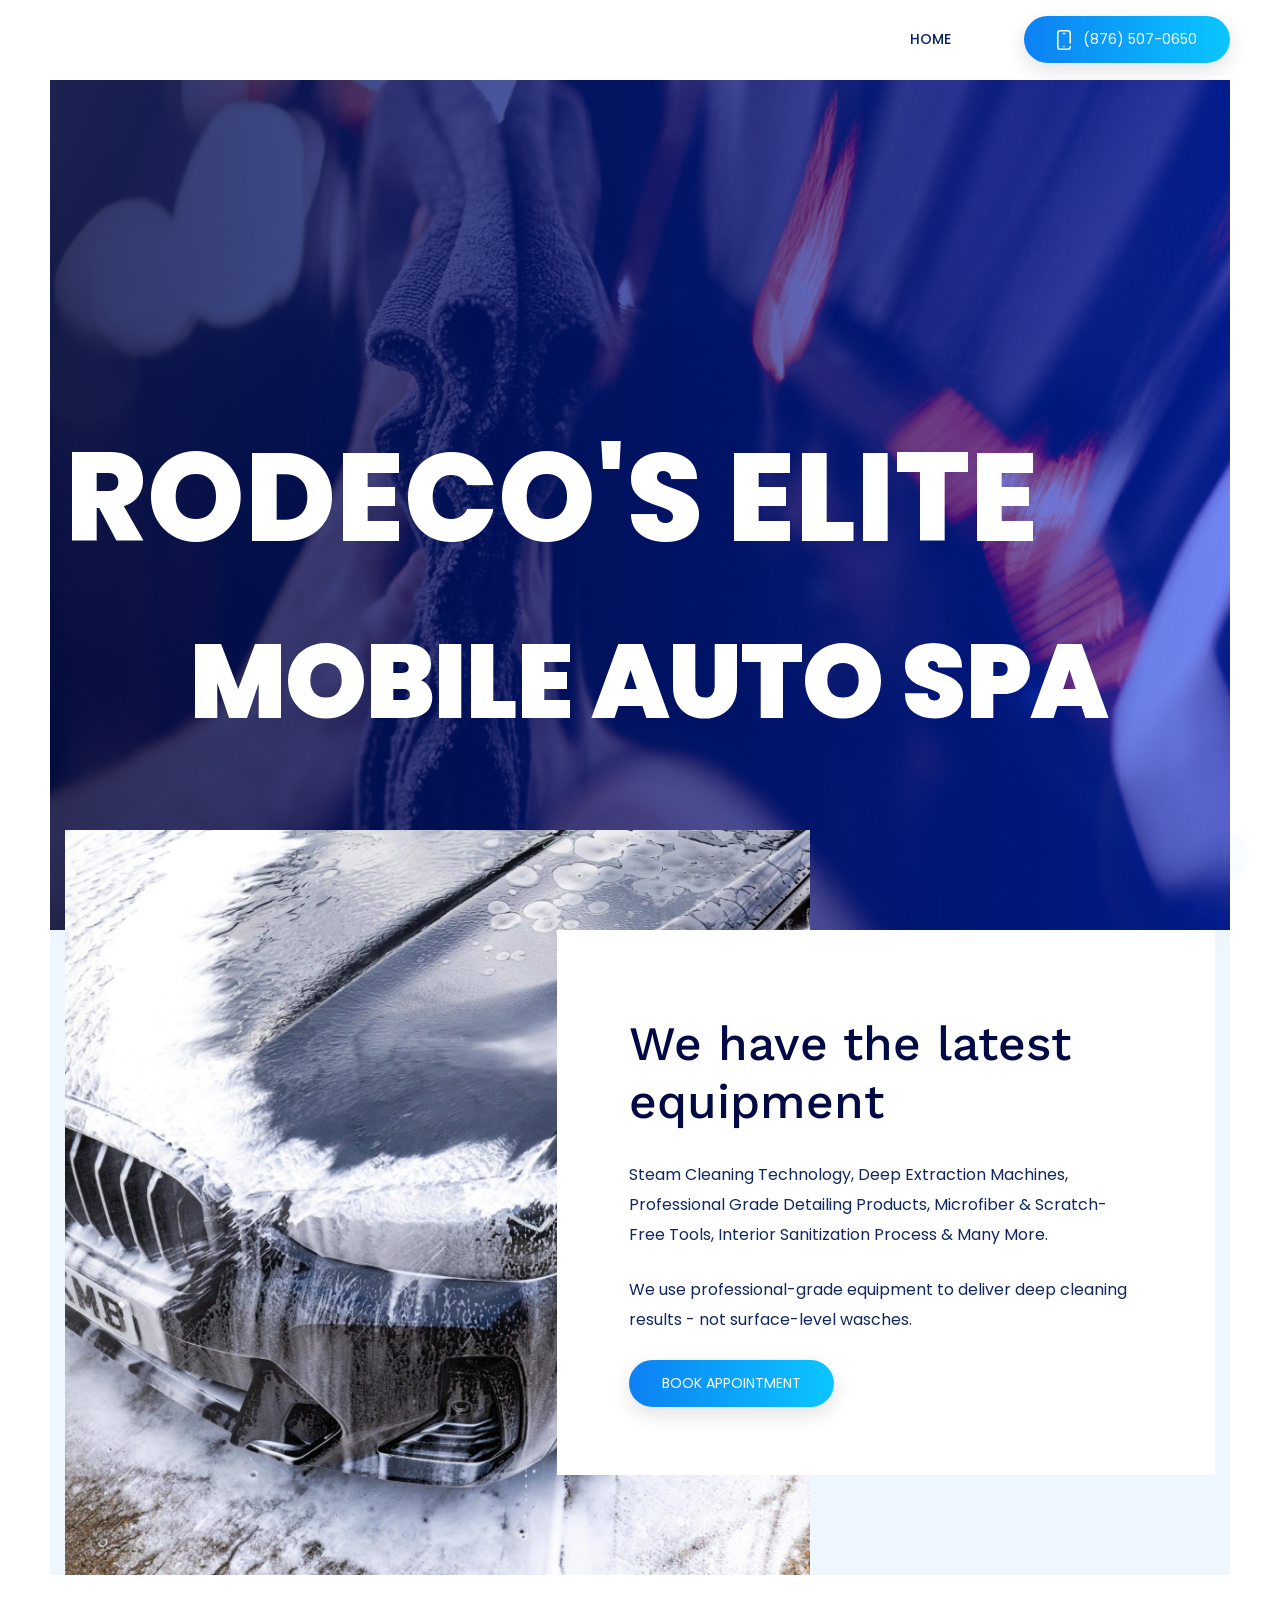
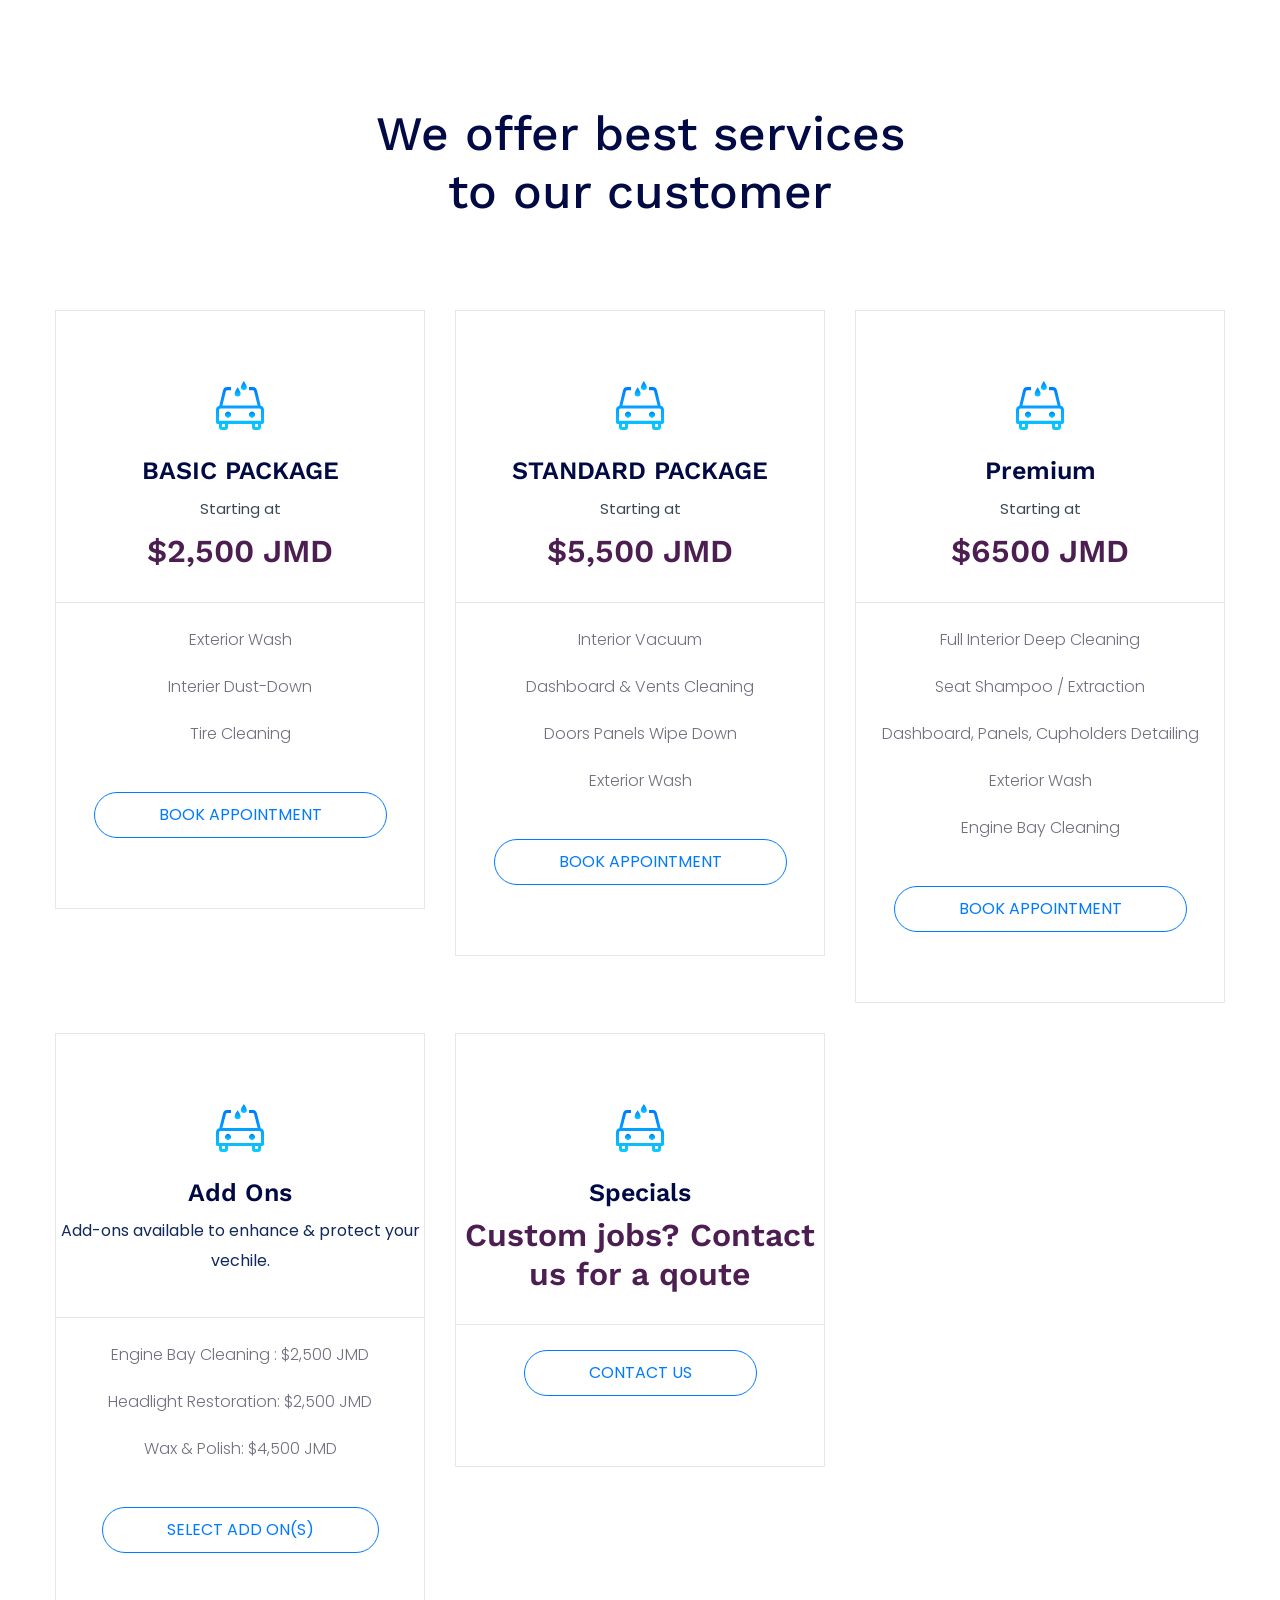
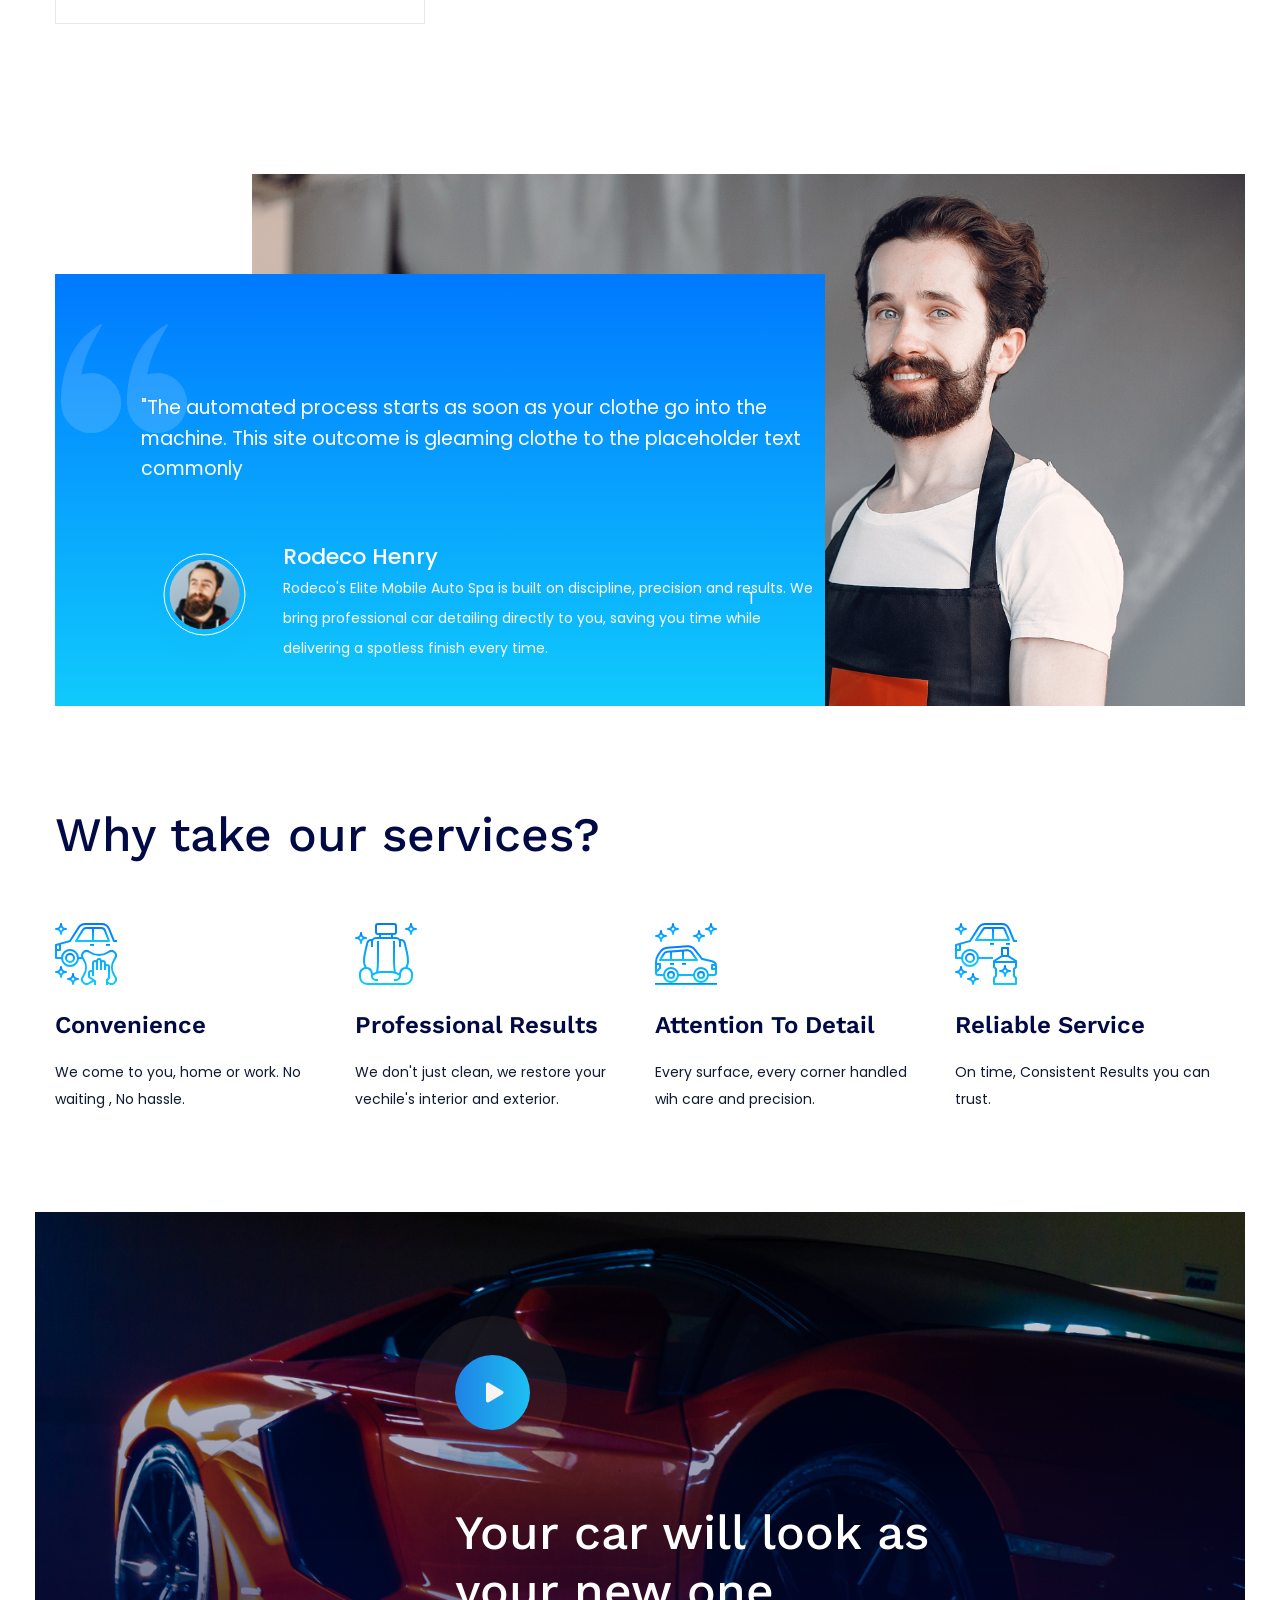
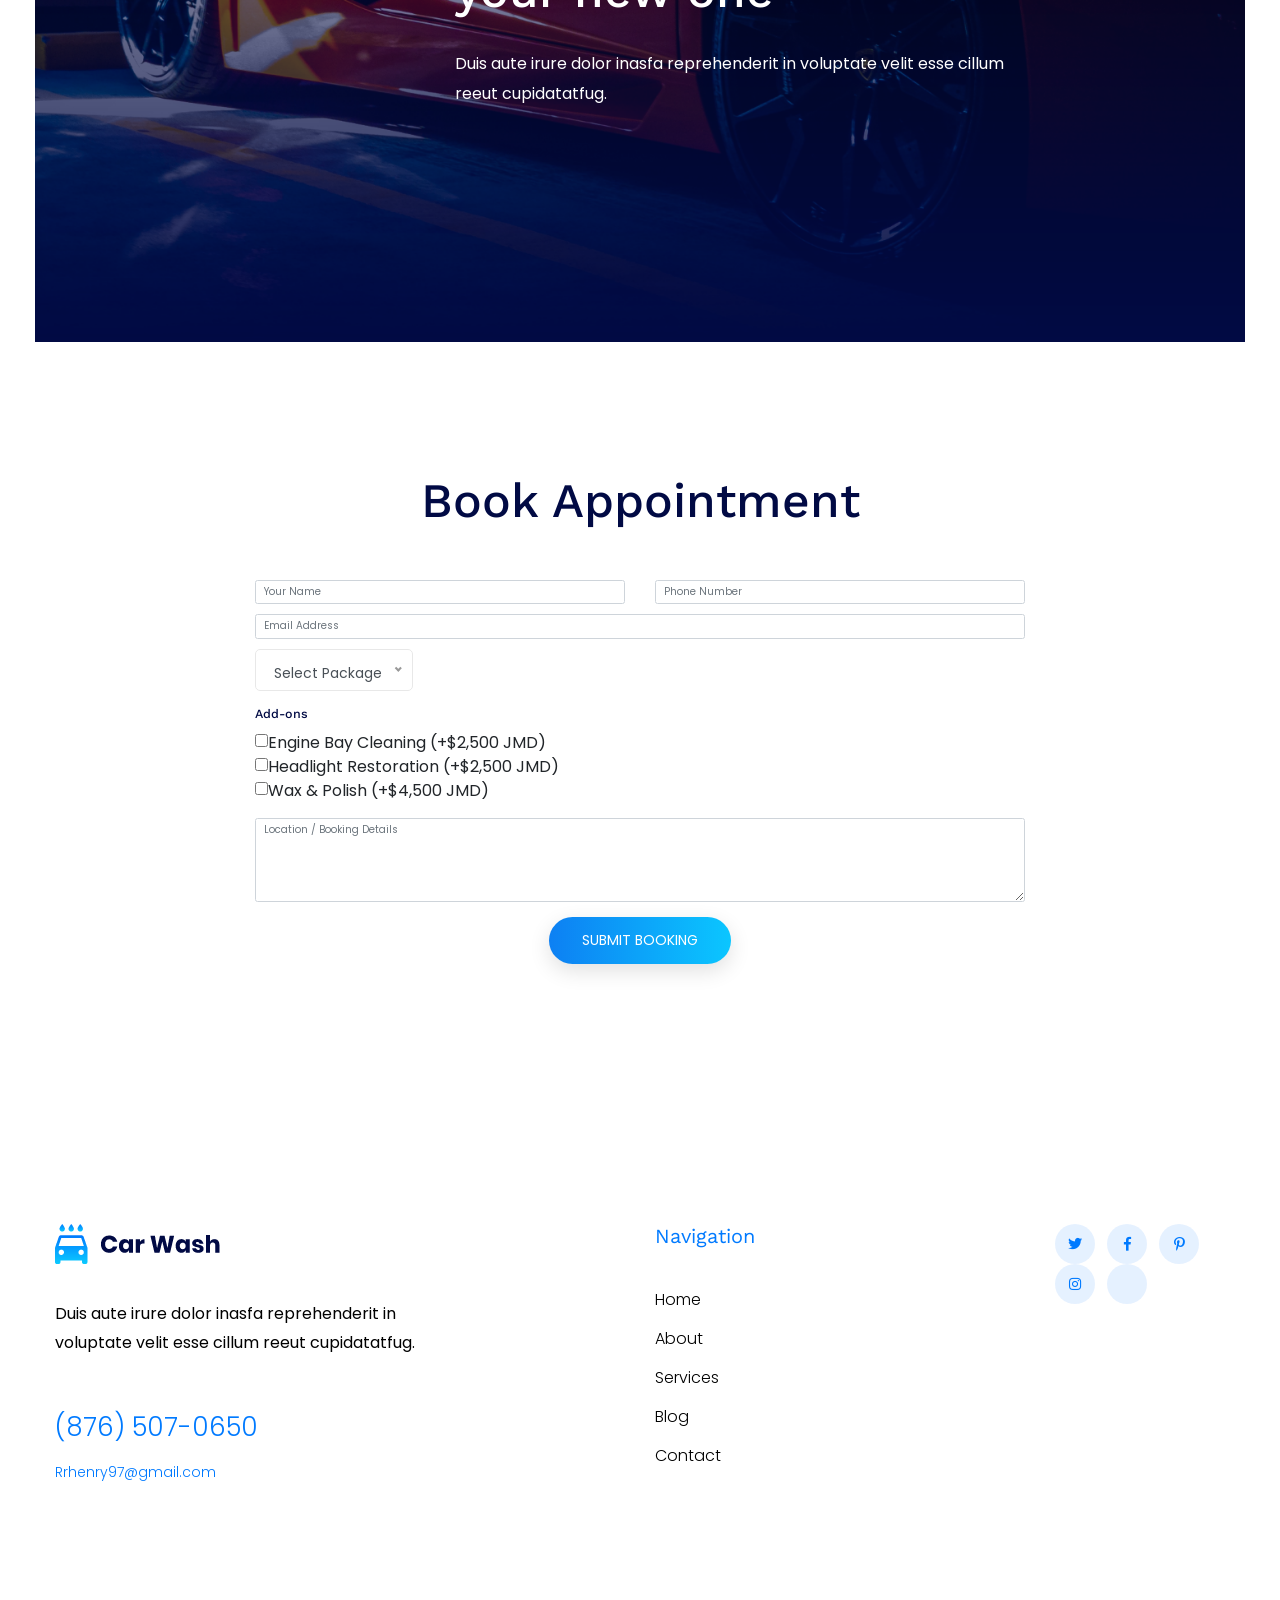
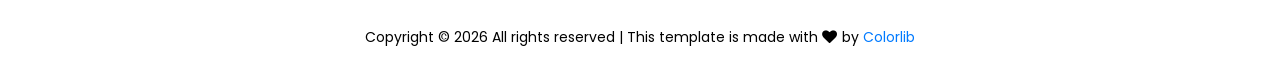
==== commit 614d2f58: "7th push" ====
--- a/index.html
+++ b/index.html
@@ -430,7 +430,7 @@
                             <h2>Book Appointment</h2>
                         </div>
 
-                        <form name="booking" method="POST" data-netlify="true" action="./success.html">
+                        <form name="booking" netlify>
 
                             <input type="hidden" name="form-name" value="booking">
 
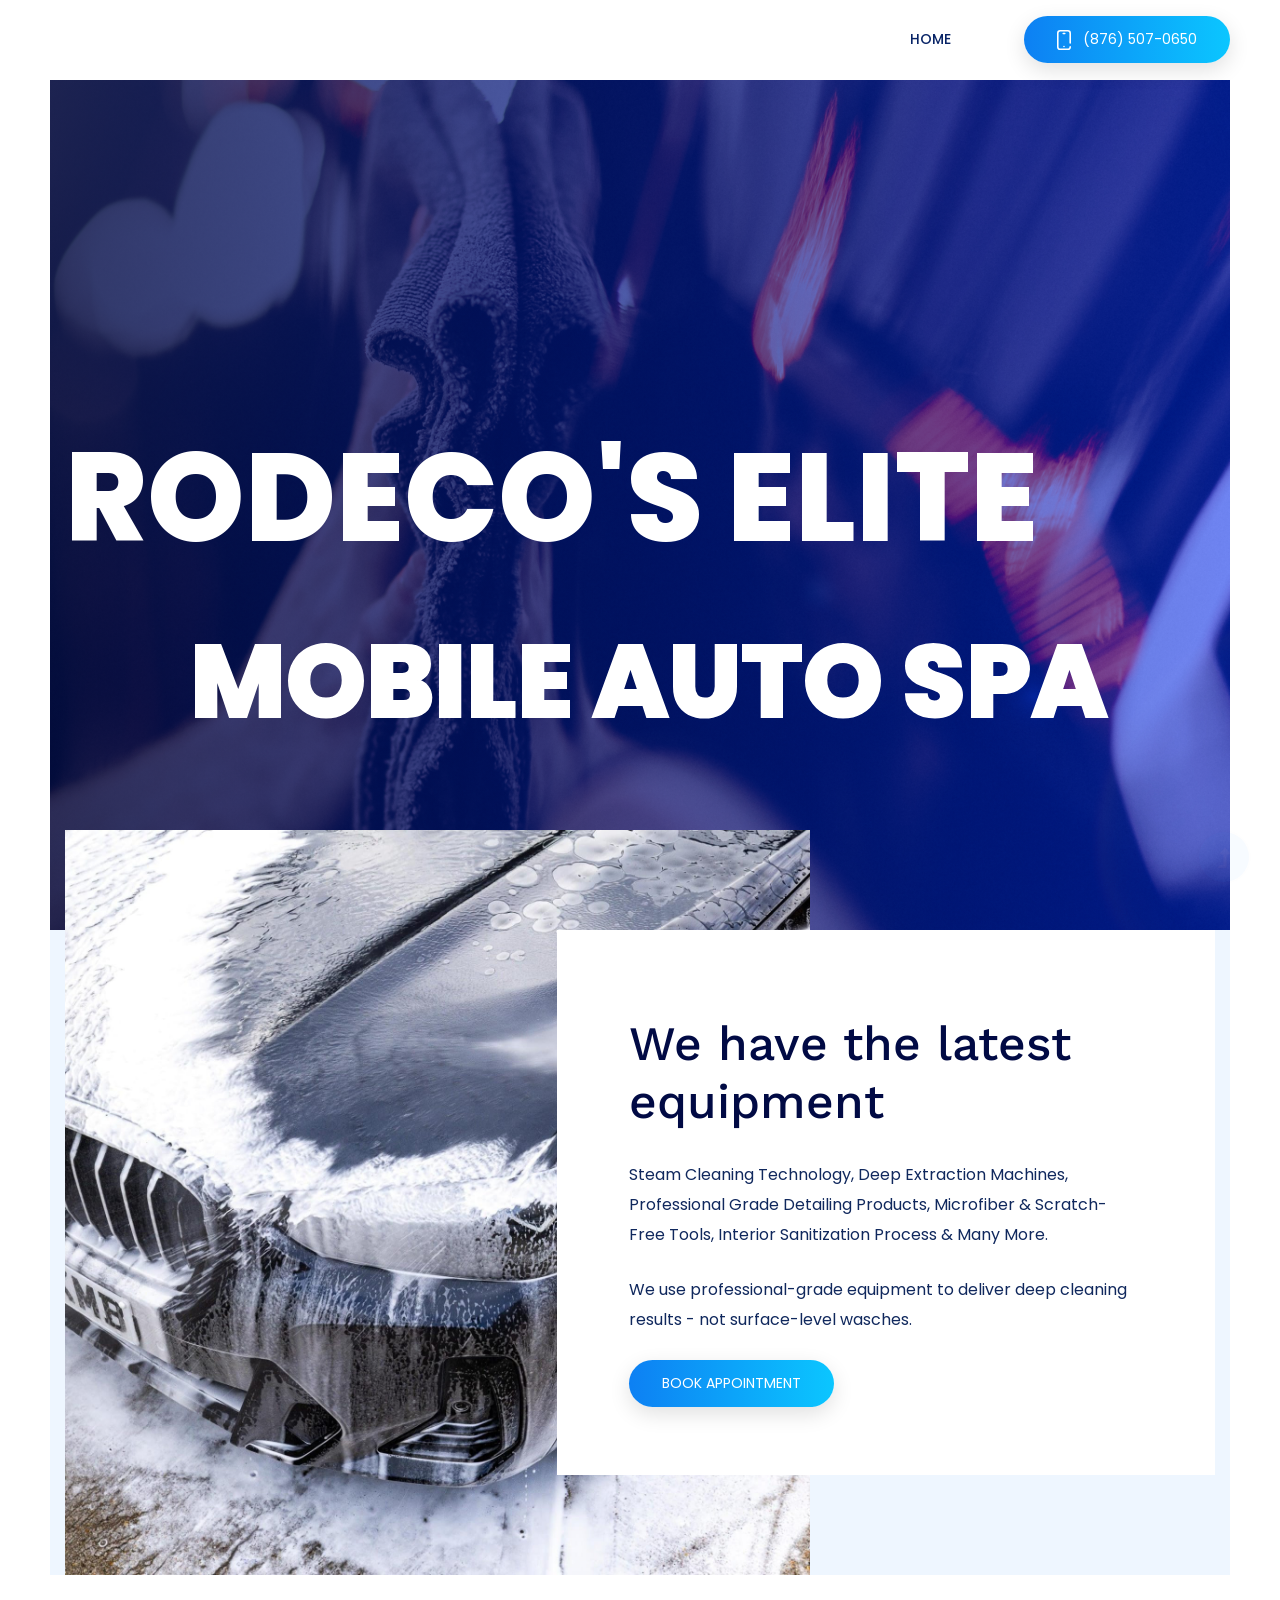
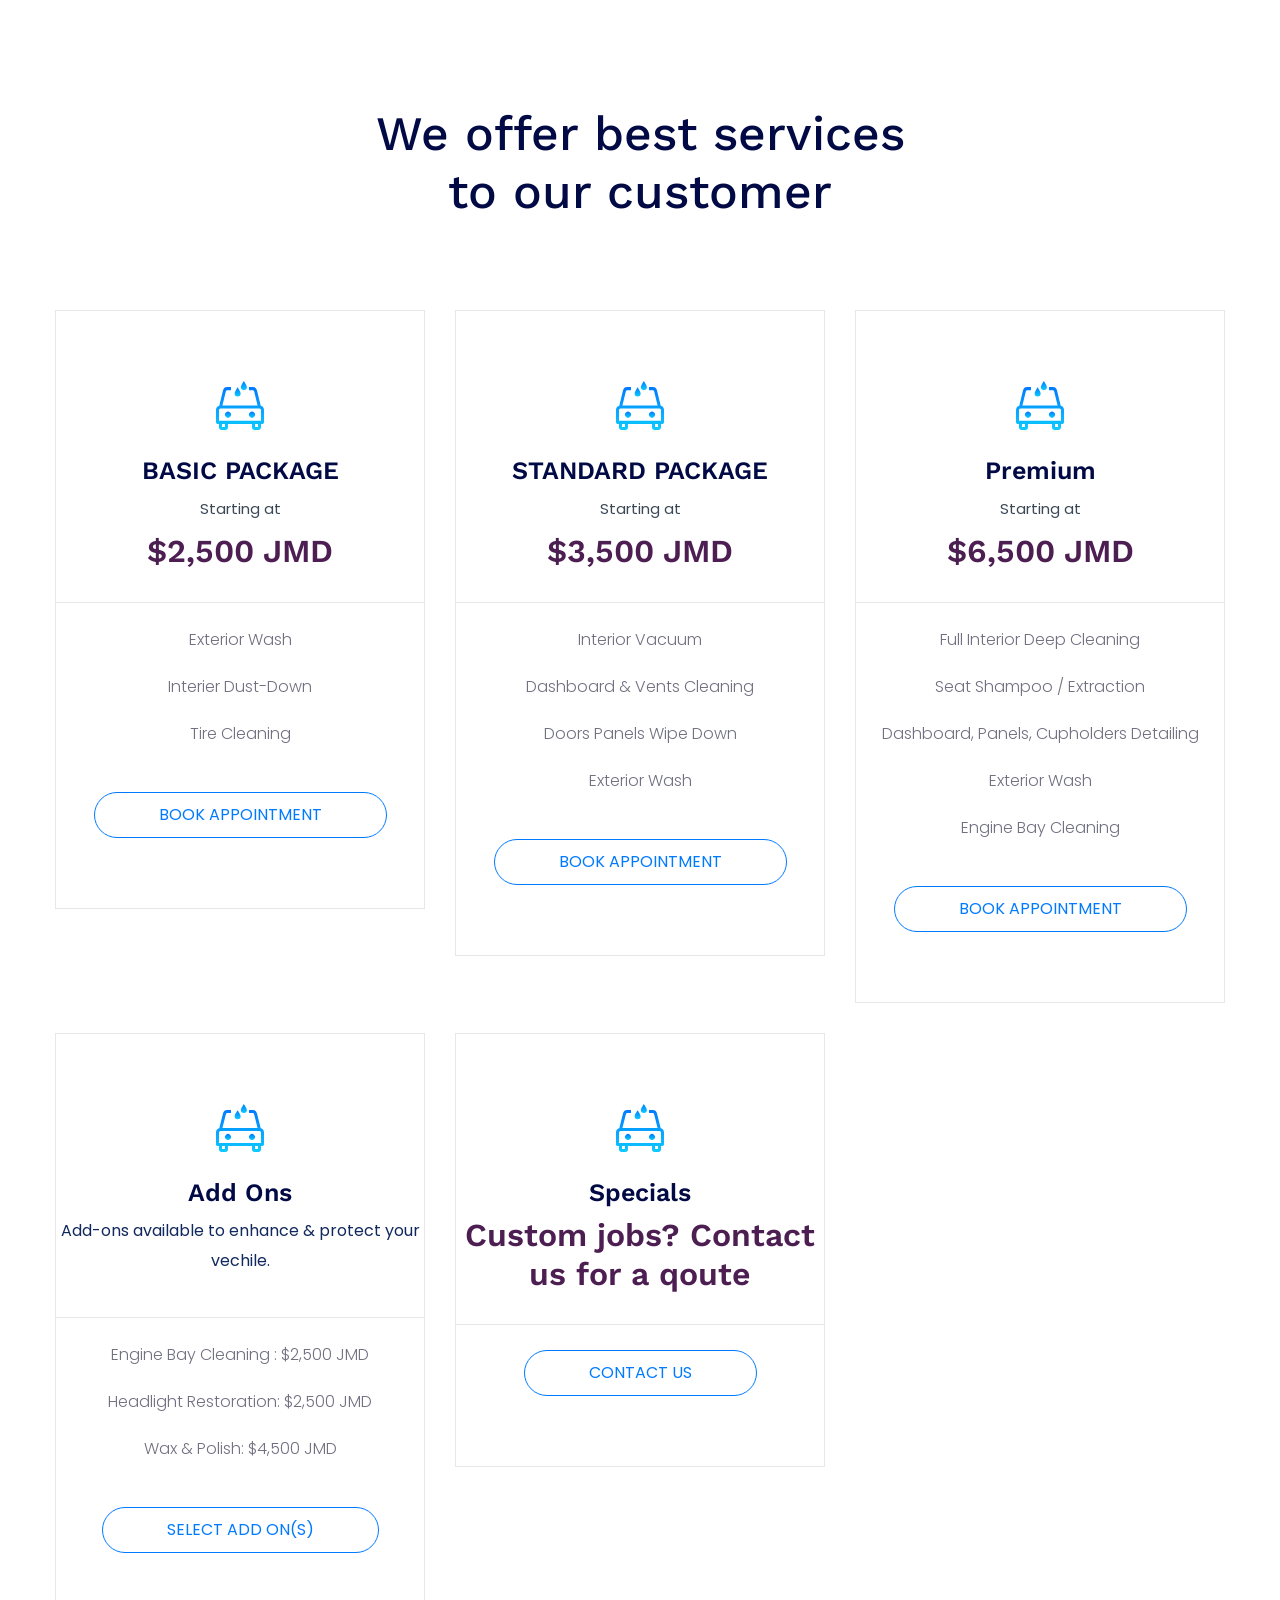
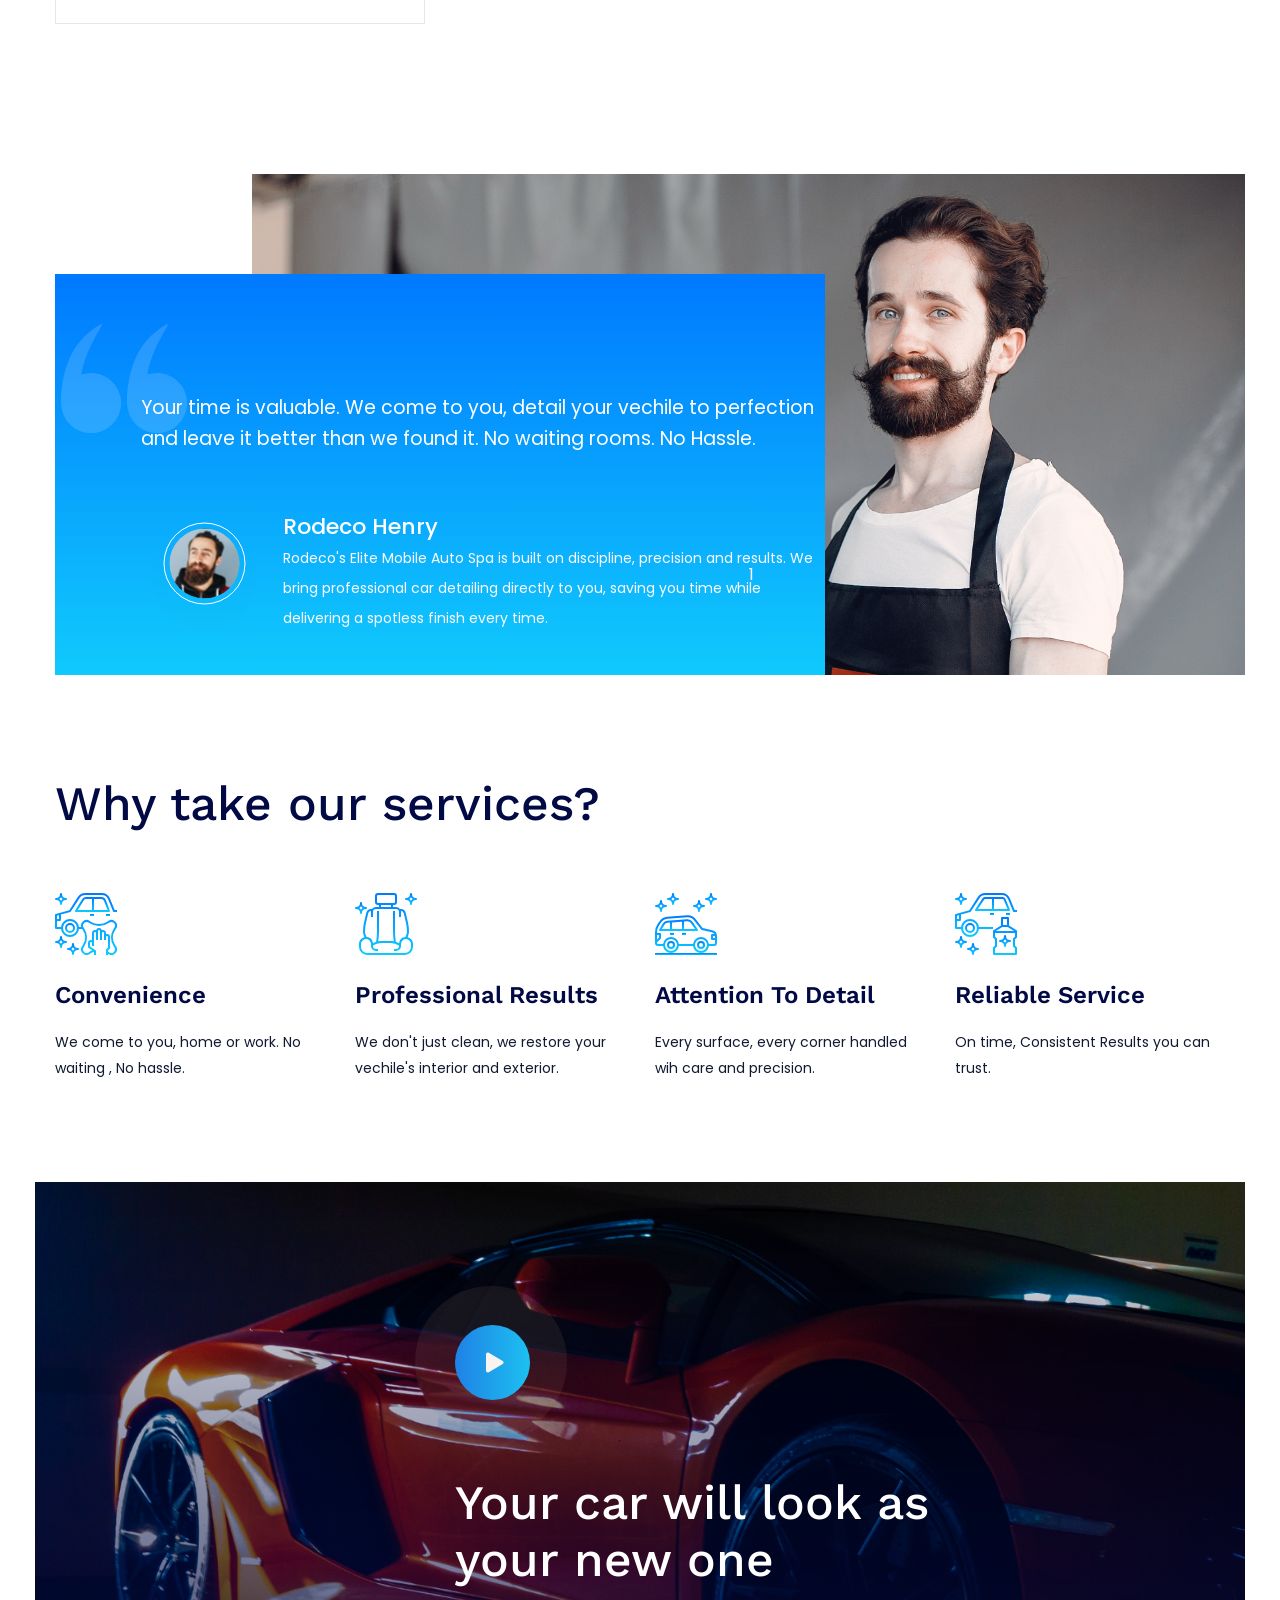
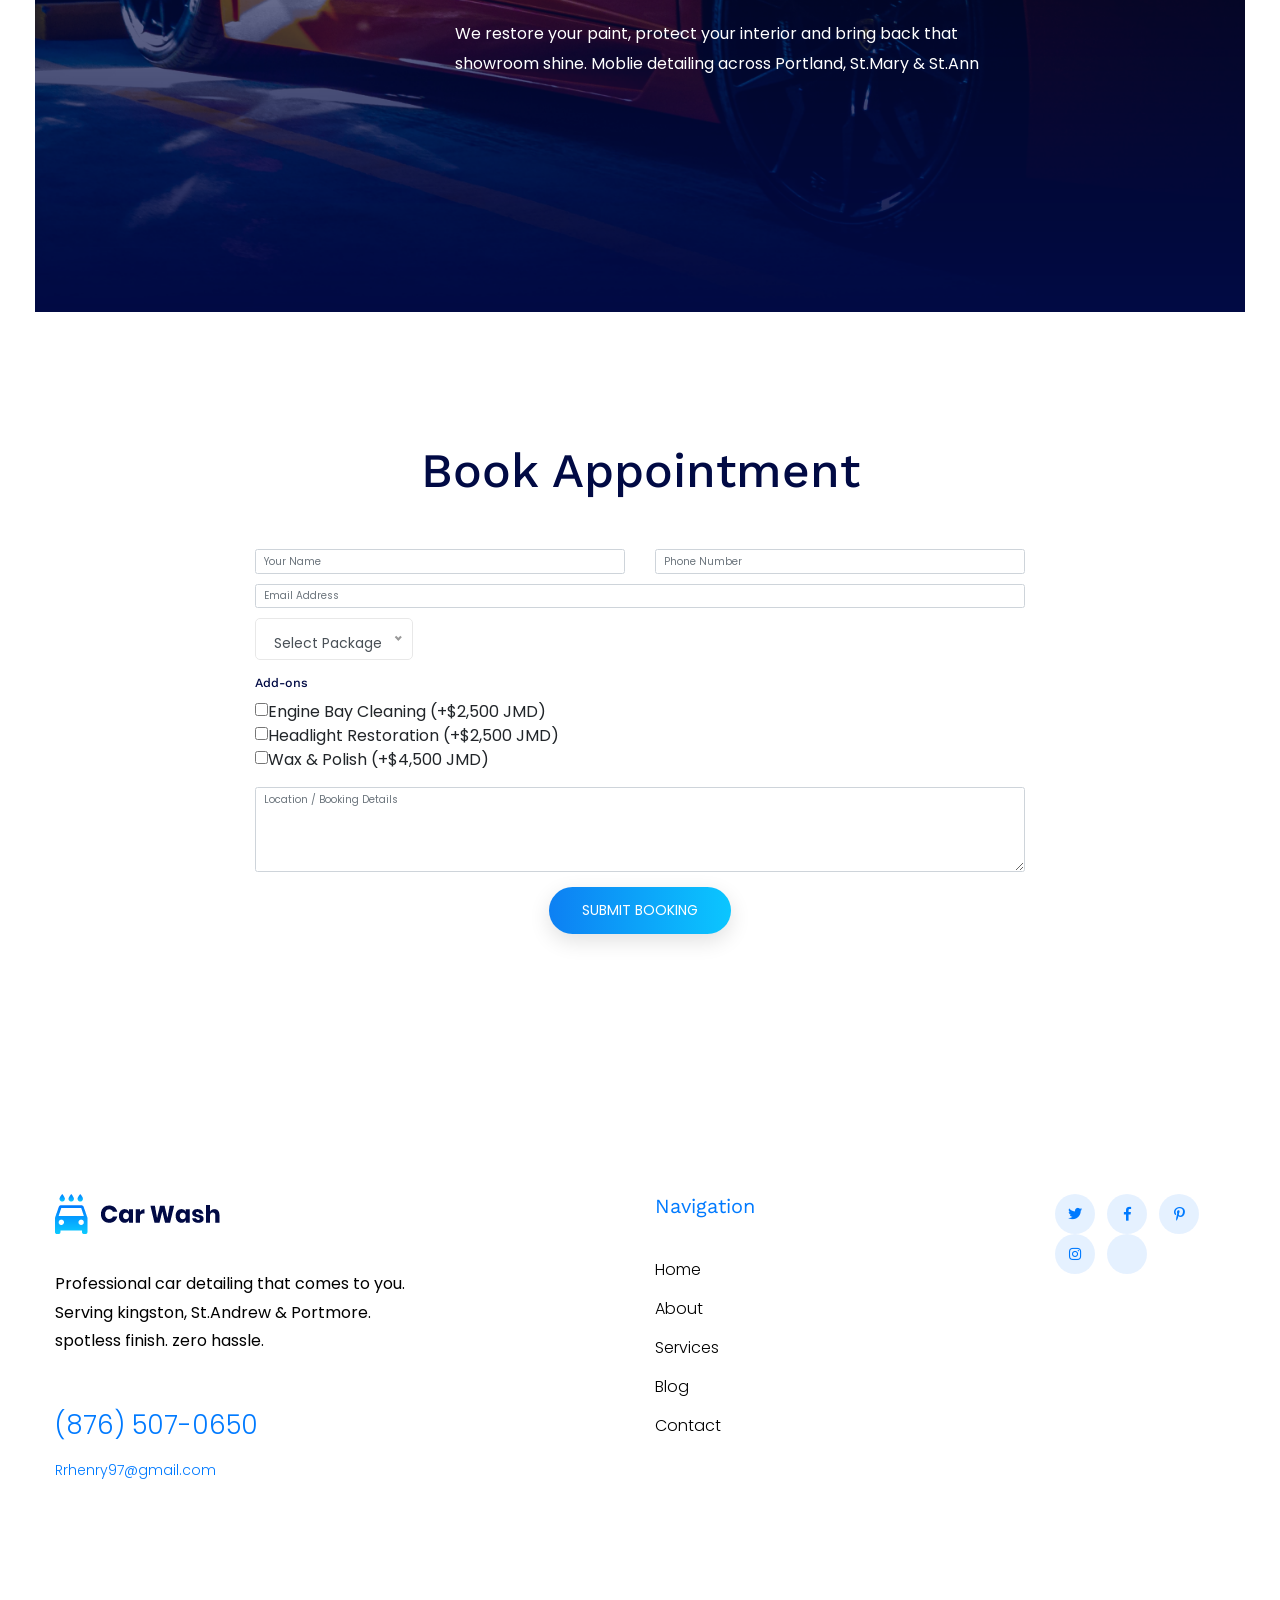
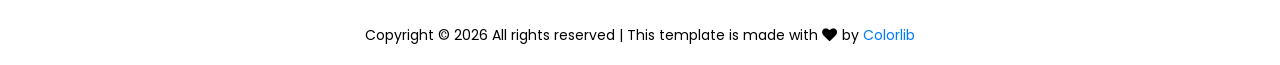
==== commit afb47e8c: "8th push" ====
--- a/index.html
+++ b/index.html
@@ -187,7 +187,7 @@
                                 <p>Starting at</p>
                             </div>
                             <div class="card-mid">
-                                <h4>$5,500 JMD</h4>
+                                <h4>$3,500 JMD</h4>
                             </div>
                             <div class="card-bottom">
                                 <ul>
@@ -208,7 +208,7 @@
                                 <p>Starting at</p>
                             </div>
                             <div class="card-mid">
-                                <h4>$6500 JMD</h4>
+                                <h4>$6,500 JMD</h4>
                             </div>
                             <div class="card-bottom">
                                 <ul>
@@ -274,8 +274,7 @@
                                 <div class="single-testimonial position-relative">
                                     <div class="testimonial-caption">
                                         <img src="assets/img/icon/quotes-sign.svg" alt="" class="quotes-sign">
-                                        <p>"The automated process starts as soon as your clothe go into the machine.
-                                            This site outcome is gleaming clothe to the placeholder text commonly</p>
+                                        <p>Your time is valuable. We come to you, detail your vechile to perfection and leave it better than we found it. No waiting rooms. No Hassle.</p>
                                     </div>
                                     <!-- founder -->
                                     <div class="testimonial-founder d-flex align-items-center">
@@ -400,8 +399,7 @@
                         </div>
                         <div class="section-tittle section-tittle2 mb-90">
                             <h2>Your car will look as your new one</h2>
-                            <p>Duis aute irure dolor inasfa reprehenderit in voluptate velit esse cillum reeut
-                                cupidatatfug.</p>
+                            <p>We restore your paint, protect your interior and bring back that showroom shine. Moblie detailing across Portland, St.Mary & St.Ann</p>
                         </div>
                     </div>
                 </div>
@@ -543,8 +541,9 @@
                                     </div>
                                     <div class="footer-tittle">
                                         <div class="footer-pera">
-                                            <p>Duis aute irure dolor inasfa reprehenderit in voluptate velit esse cillum
-                                                reeut cupidatatfug.</p>
+                                            <p>Professional car detailing that comes to you. Serving kingston, St.Andrew & Portmore. 
+                                                spotless finish. zero hassle.
+                                            </p>
                                         </div>
                                         <ul class="mb-40">
                                             <li class="number"><a href="#">(876) 507-0650</a></li>
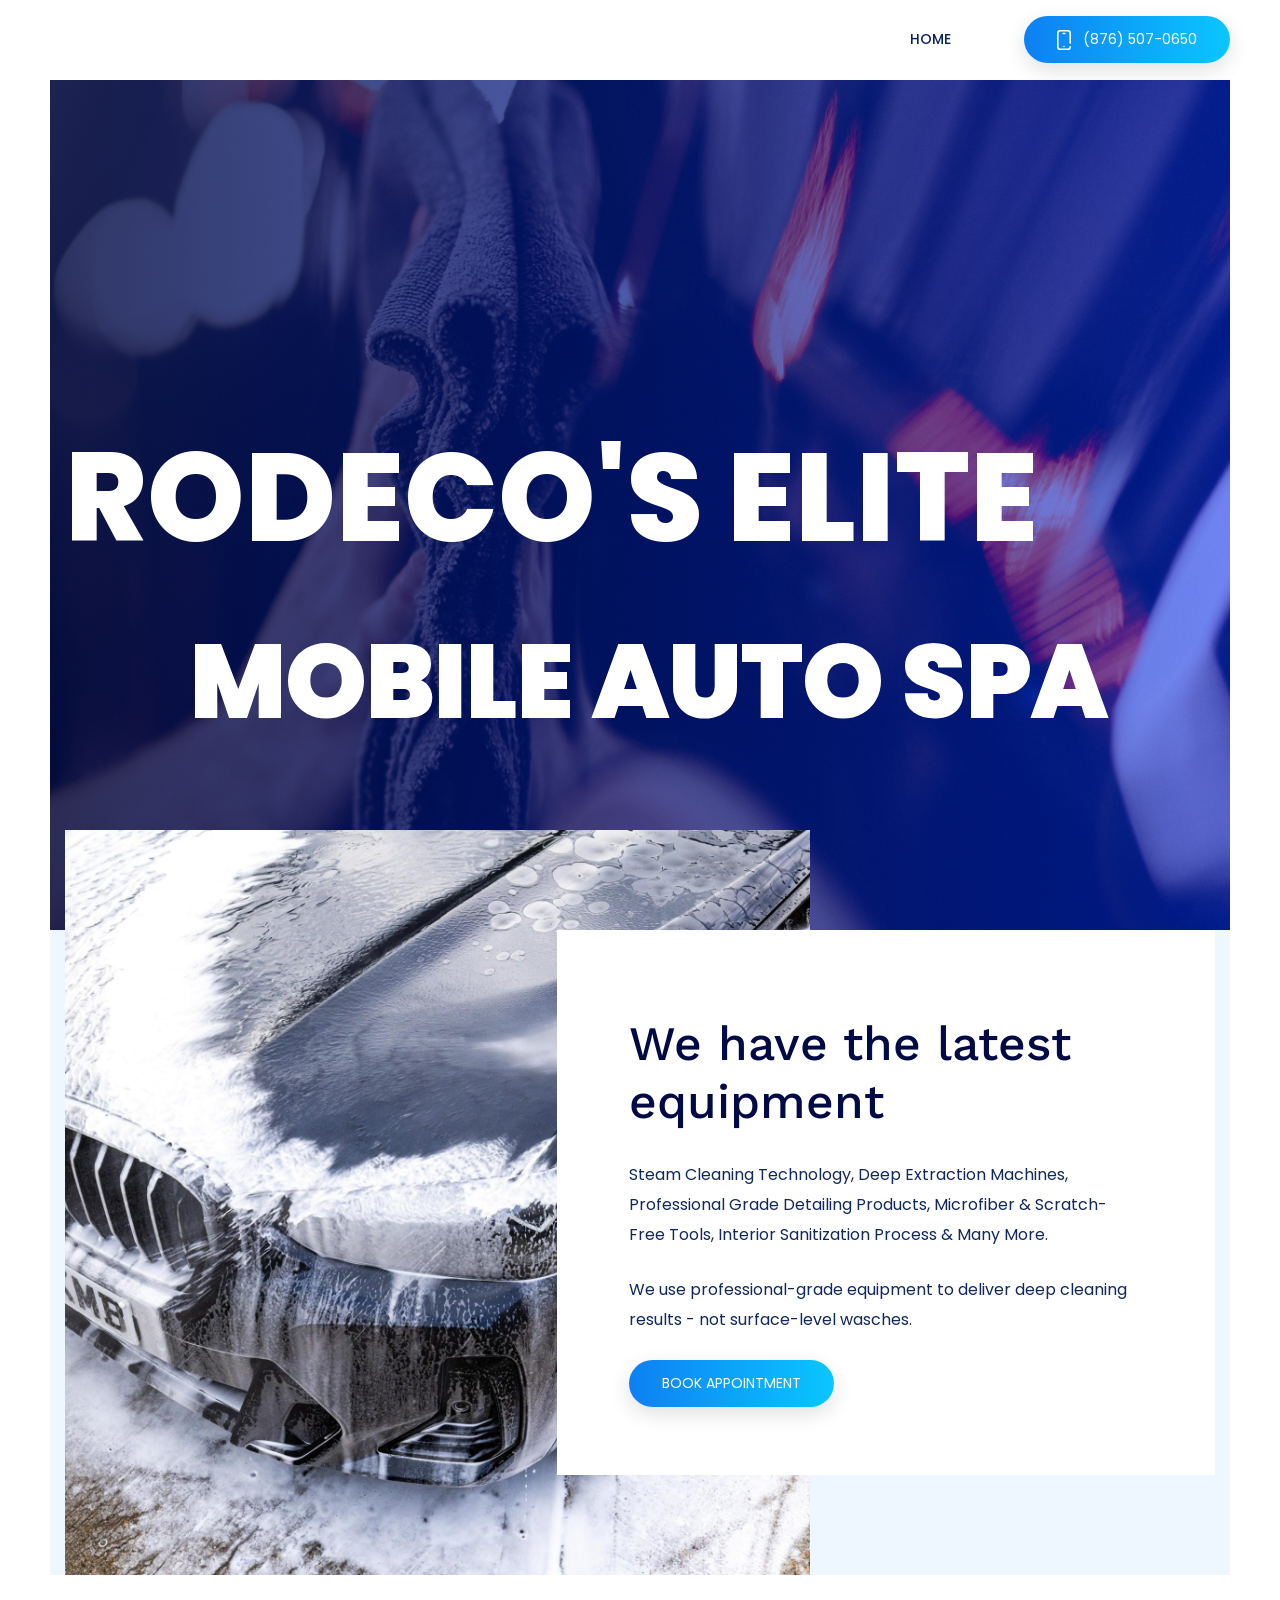
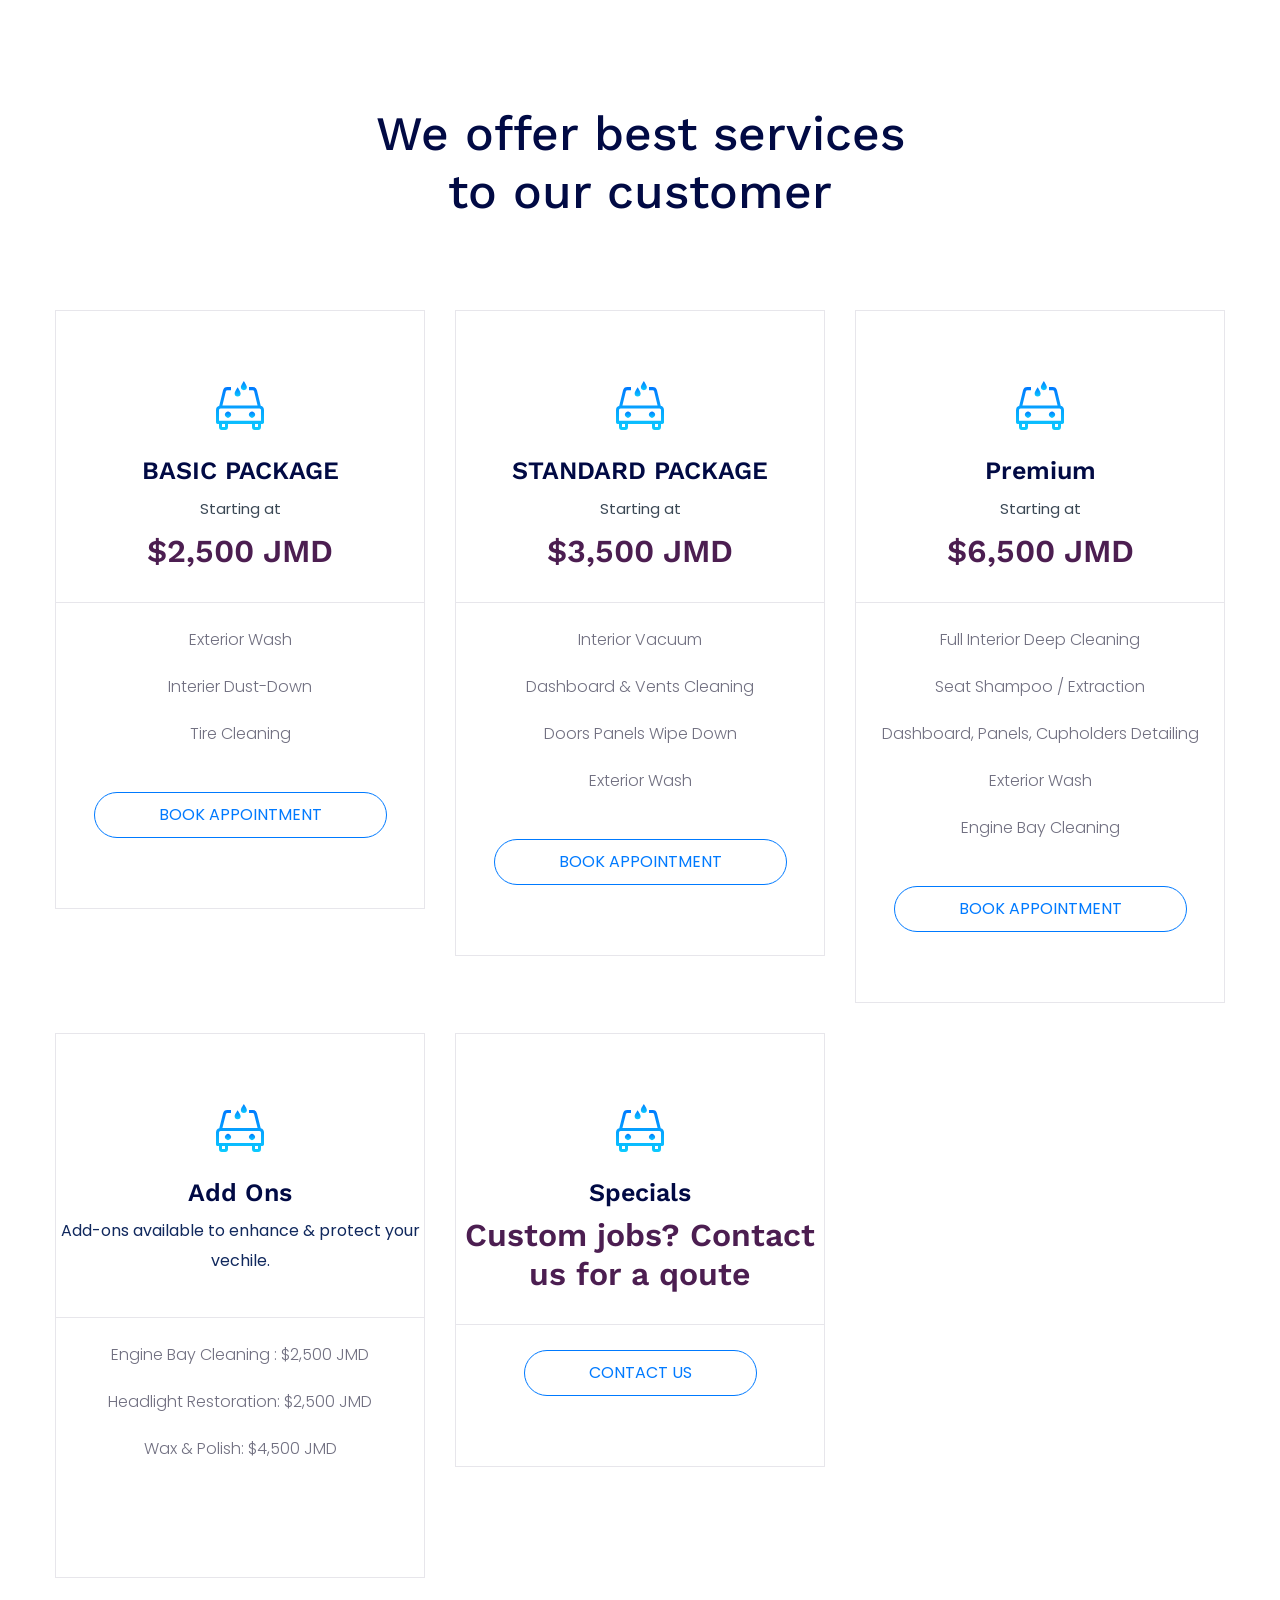
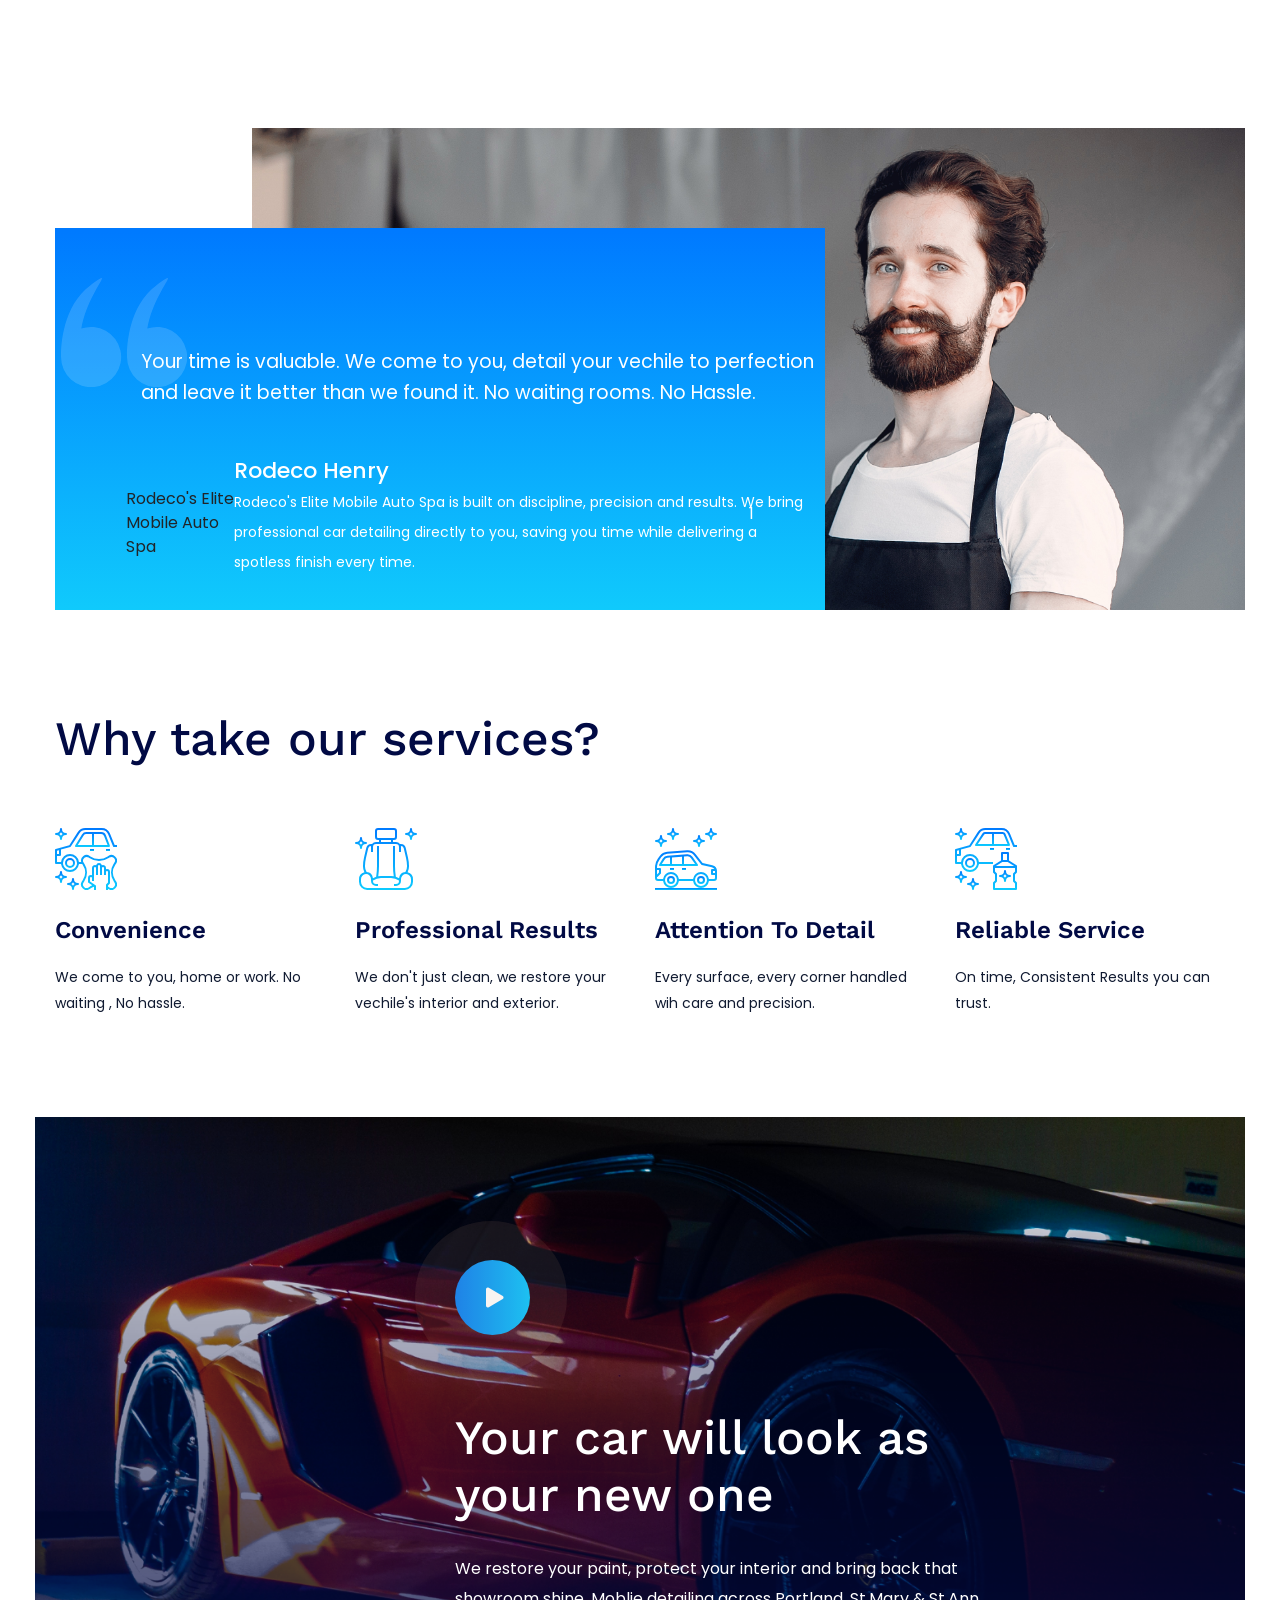
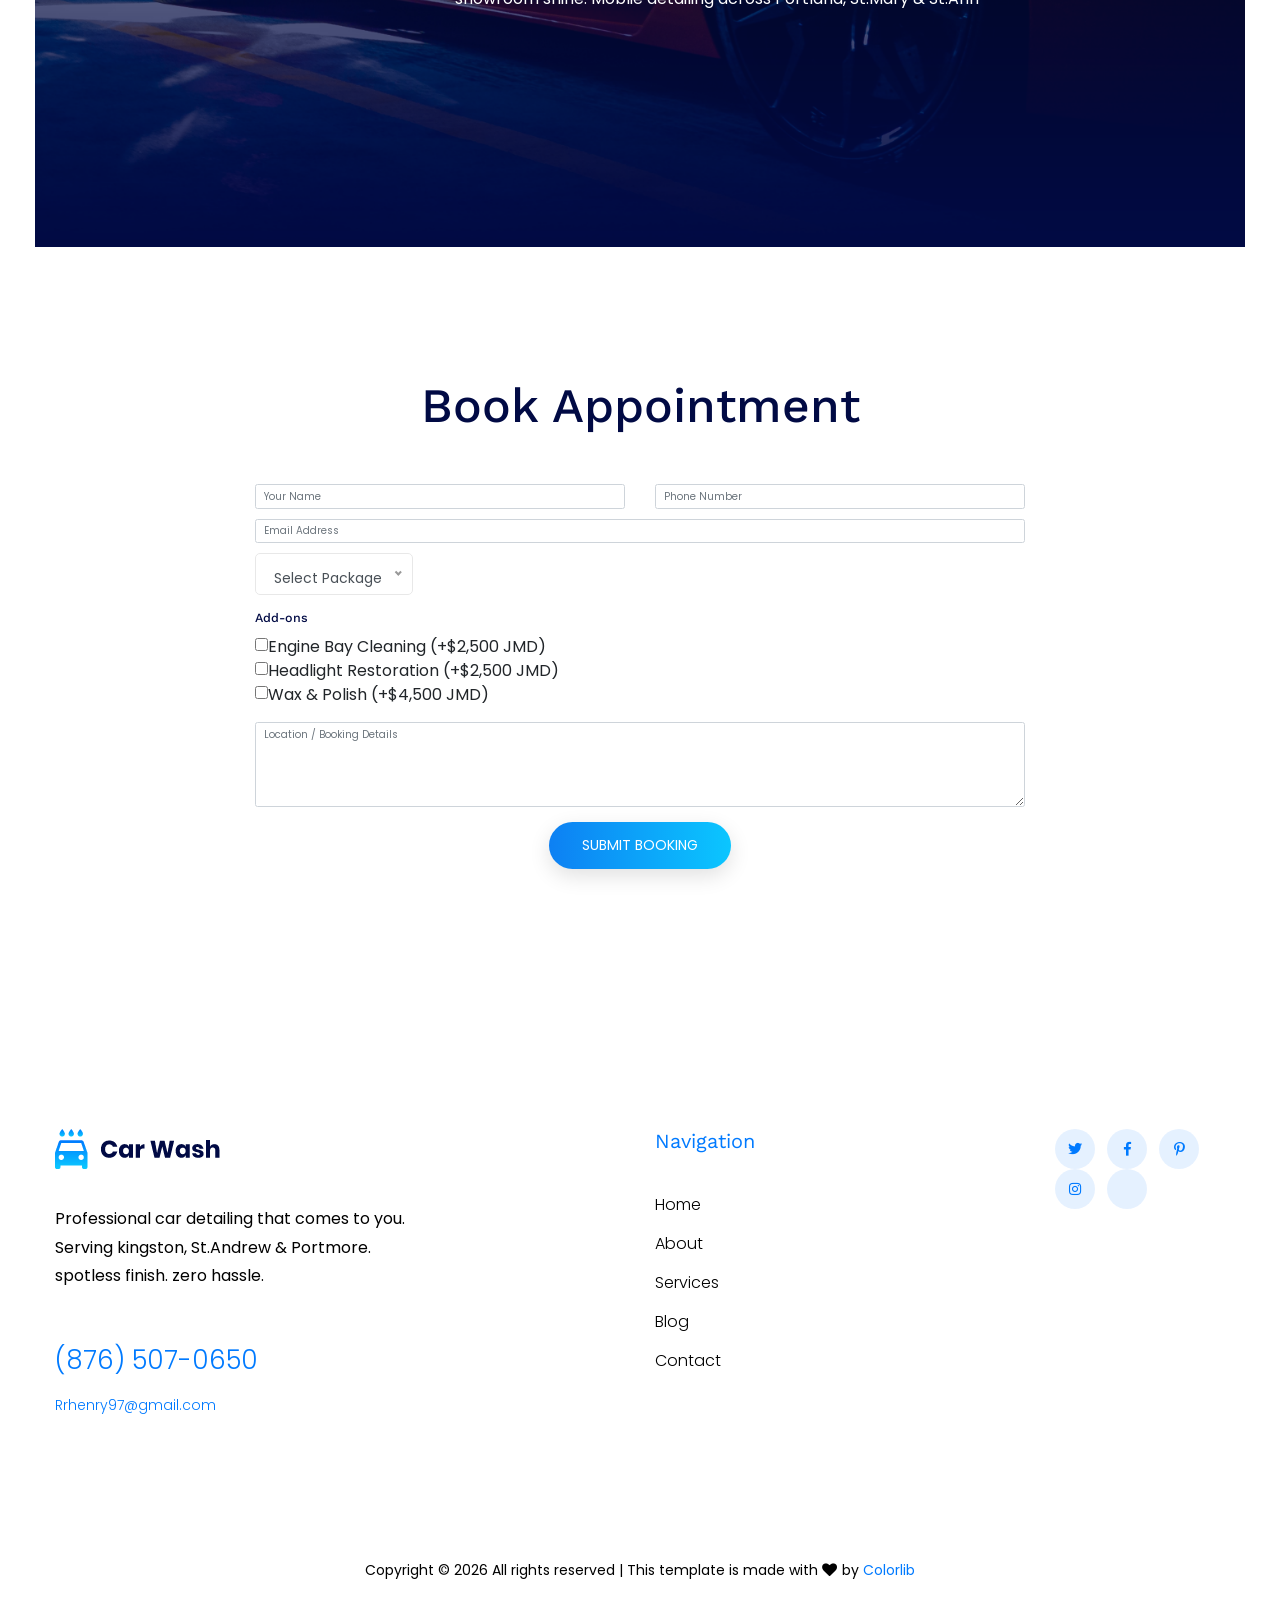
==== commit 1bbdc142: "9th push" ====
--- a/index.html
+++ b/index.html
@@ -238,7 +238,7 @@
                                     <li>Headlight Restoration: $2,500 JMD</li>
                                     <li>Wax & Polish: $4,500 JMD</li>
                                 </ul>
-                                <a href="#" class="borders-btn">Select Add On(s)</a>
+                                <!-- <a href="#" class="borders-btn">Select Add On(s)</a> -->
                             </div>
                         </div>
                     </div>
@@ -279,7 +279,8 @@
                                     <!-- founder -->
                                     <div class="testimonial-founder d-flex align-items-center">
                                         <div class="founder-img">
-                                            <img src="assets/img/icon/testimonial.svg" alt="">
+                                            <!-- <img src="assets/img/icon/testimonial.svg" alt=""> -->
+                                             Rodeco's Elite Mobile Auto Spa 
                                         </div>
                                         <div class="founder-text">
                                             <span>Rodeco Henry</span>
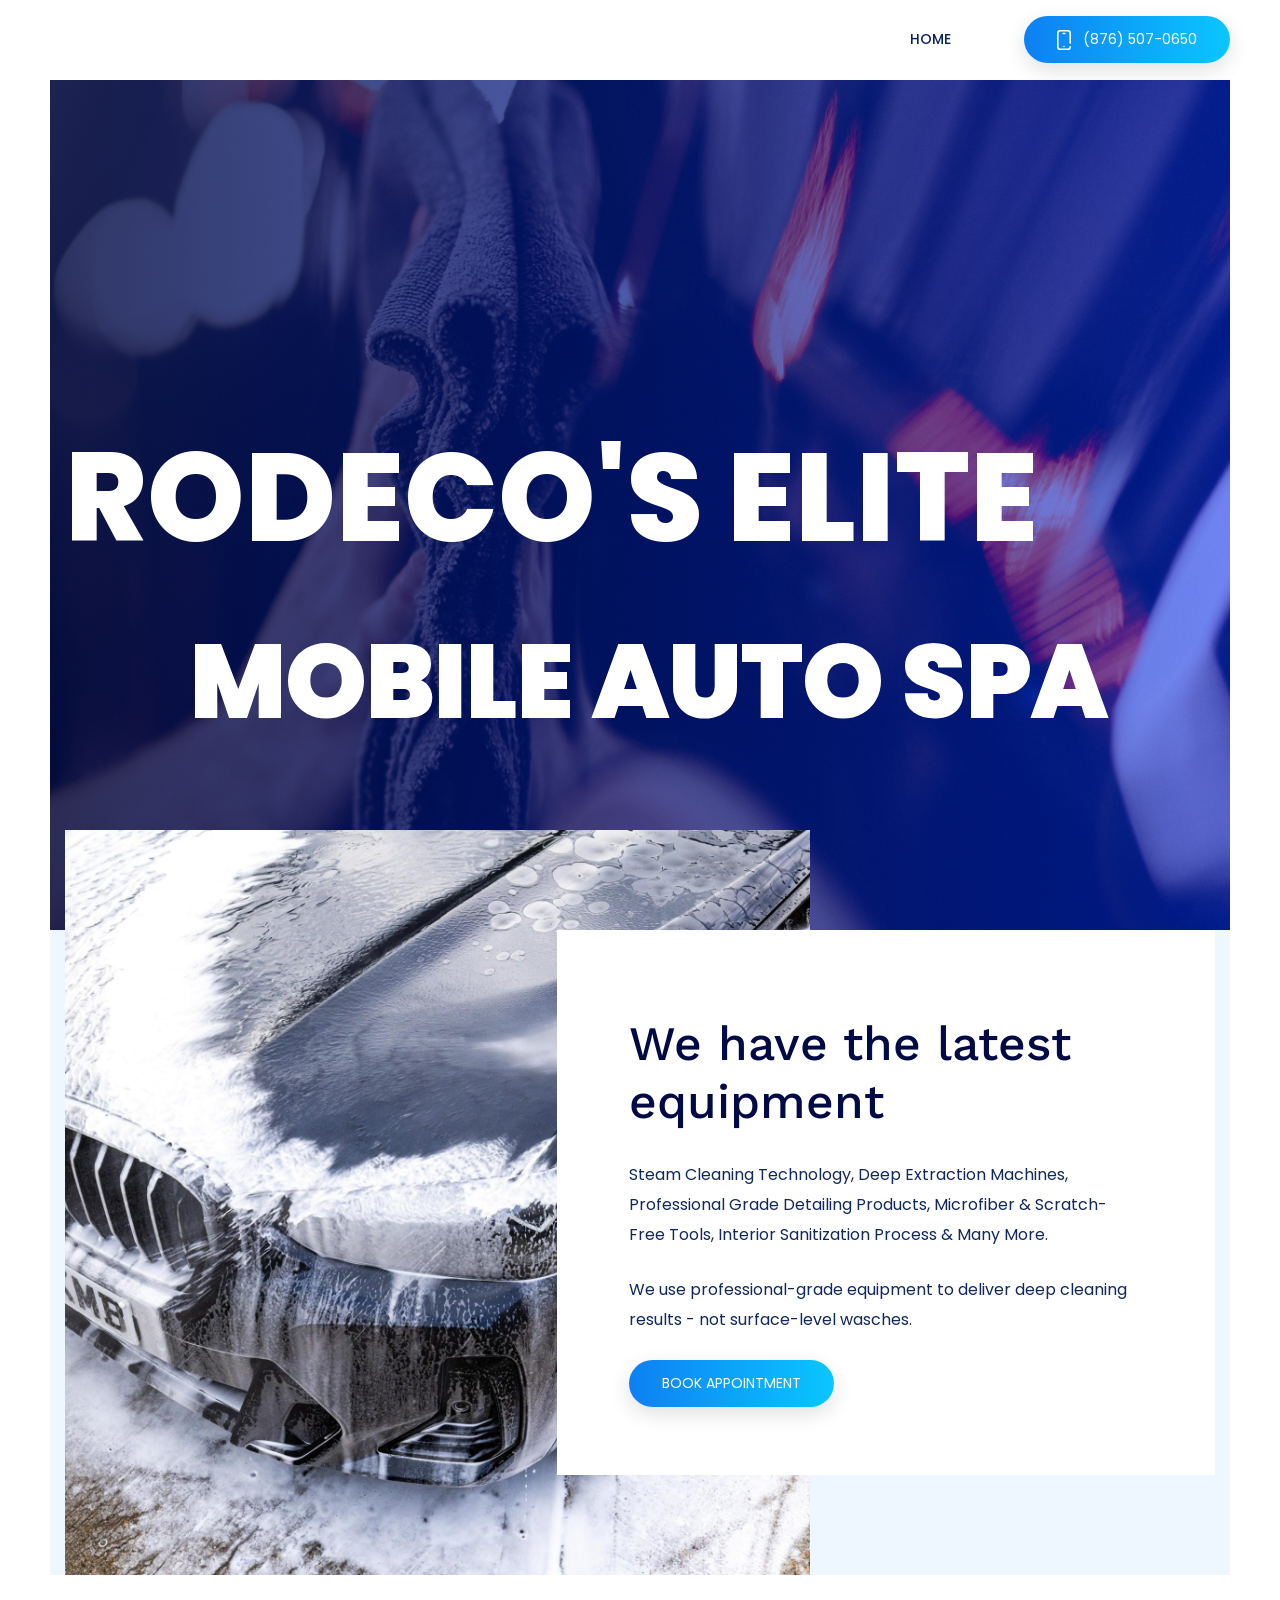
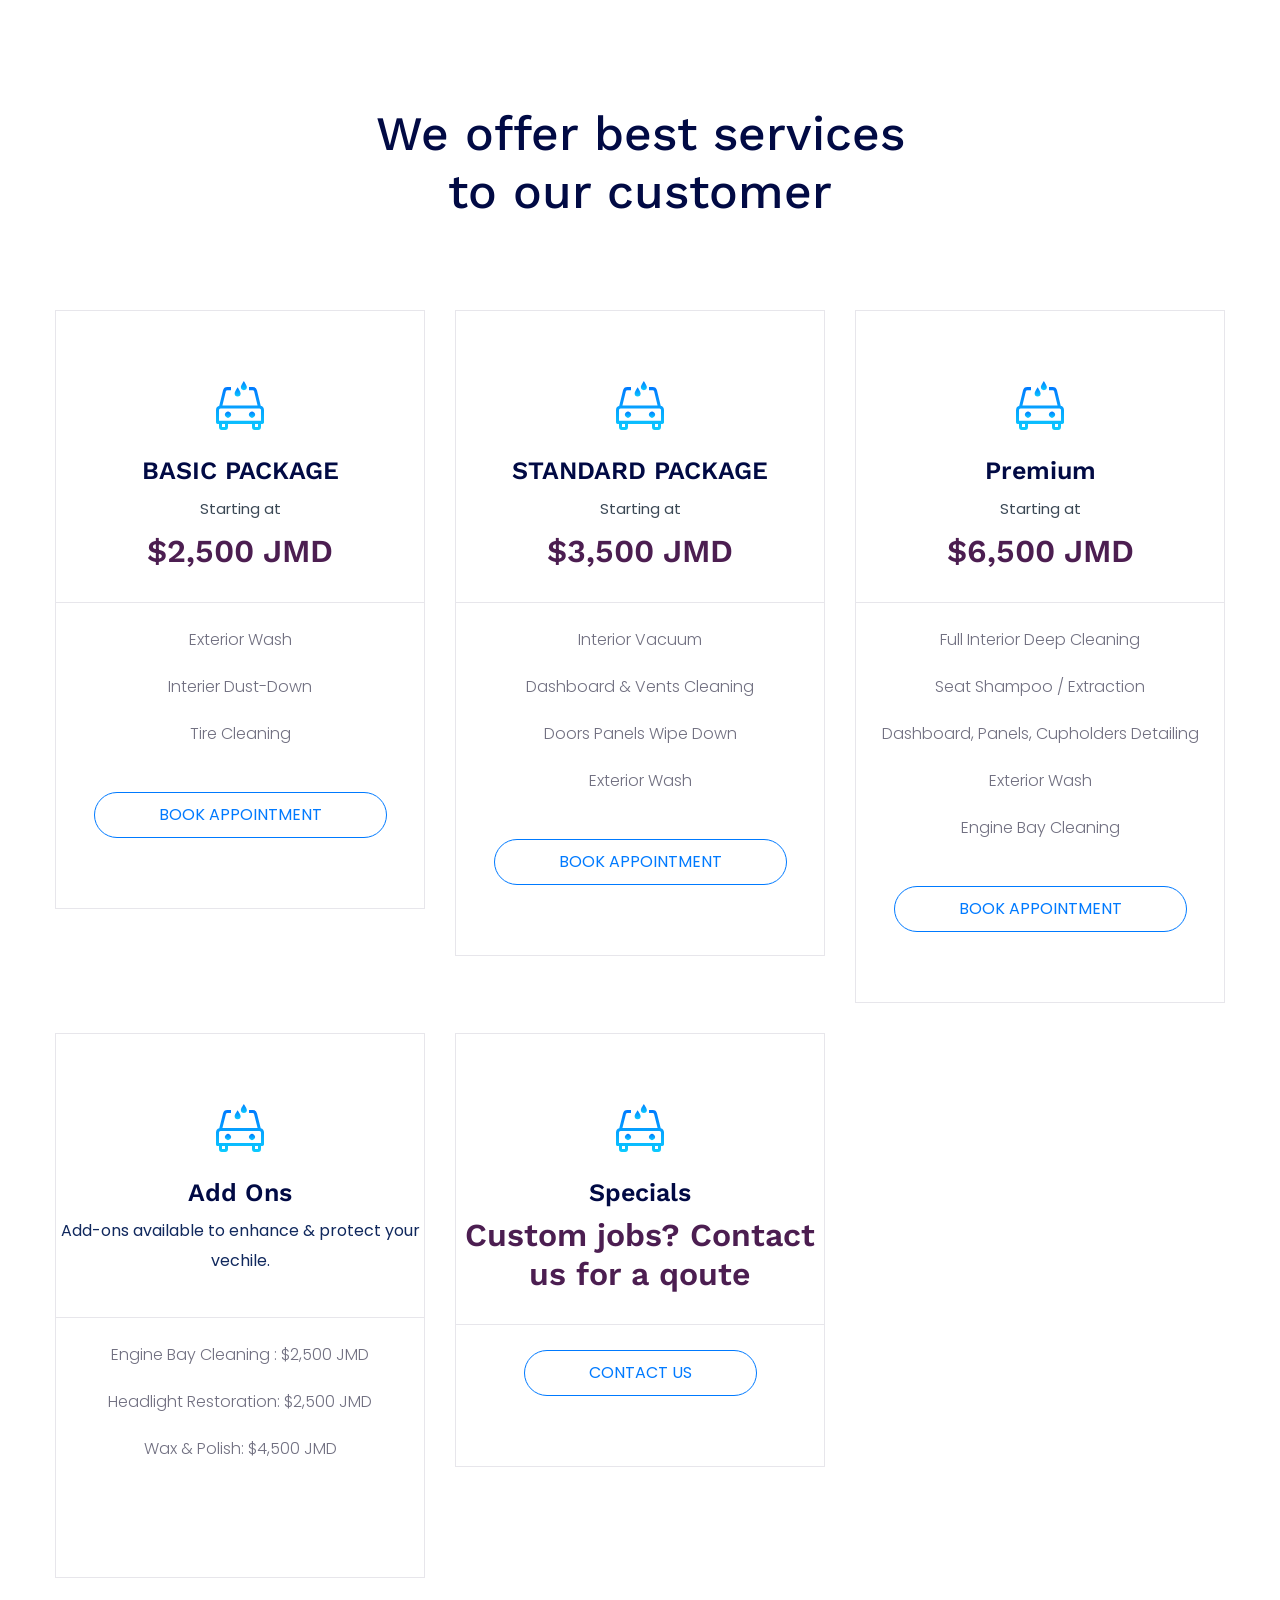
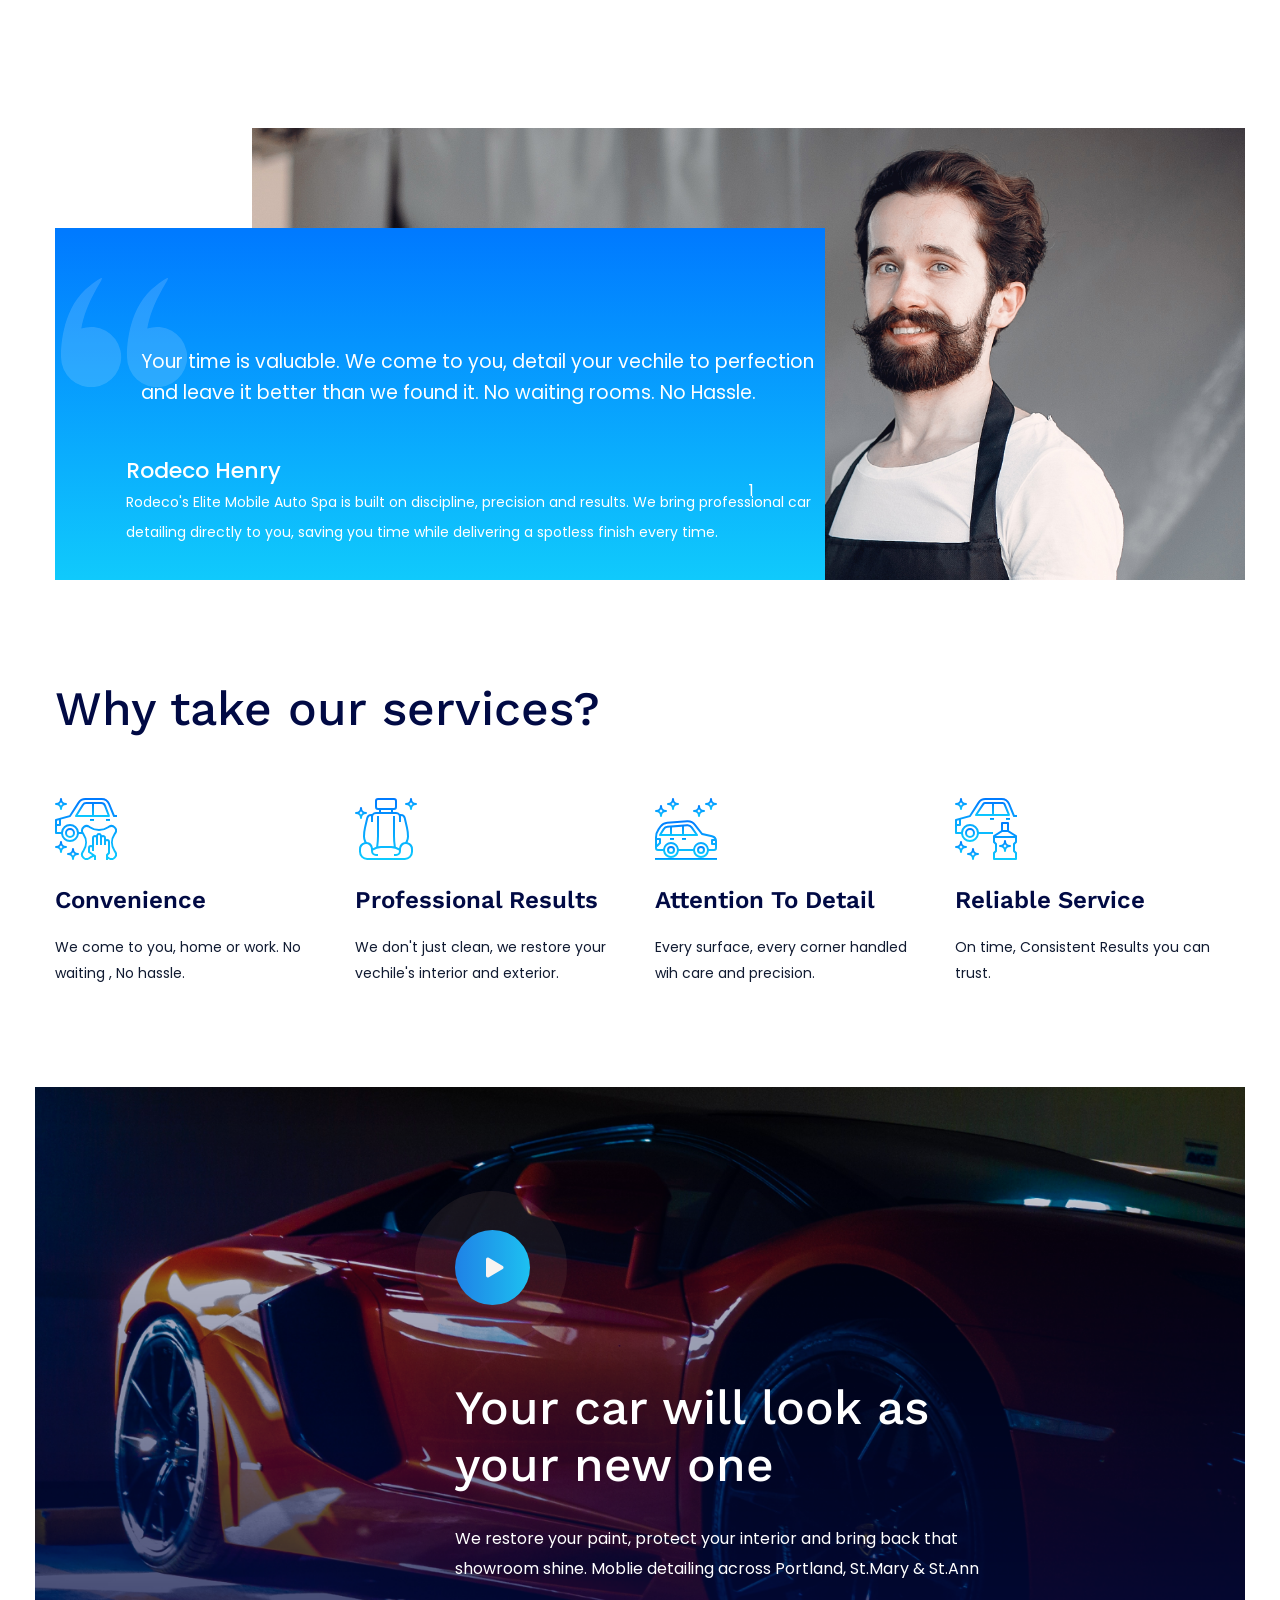
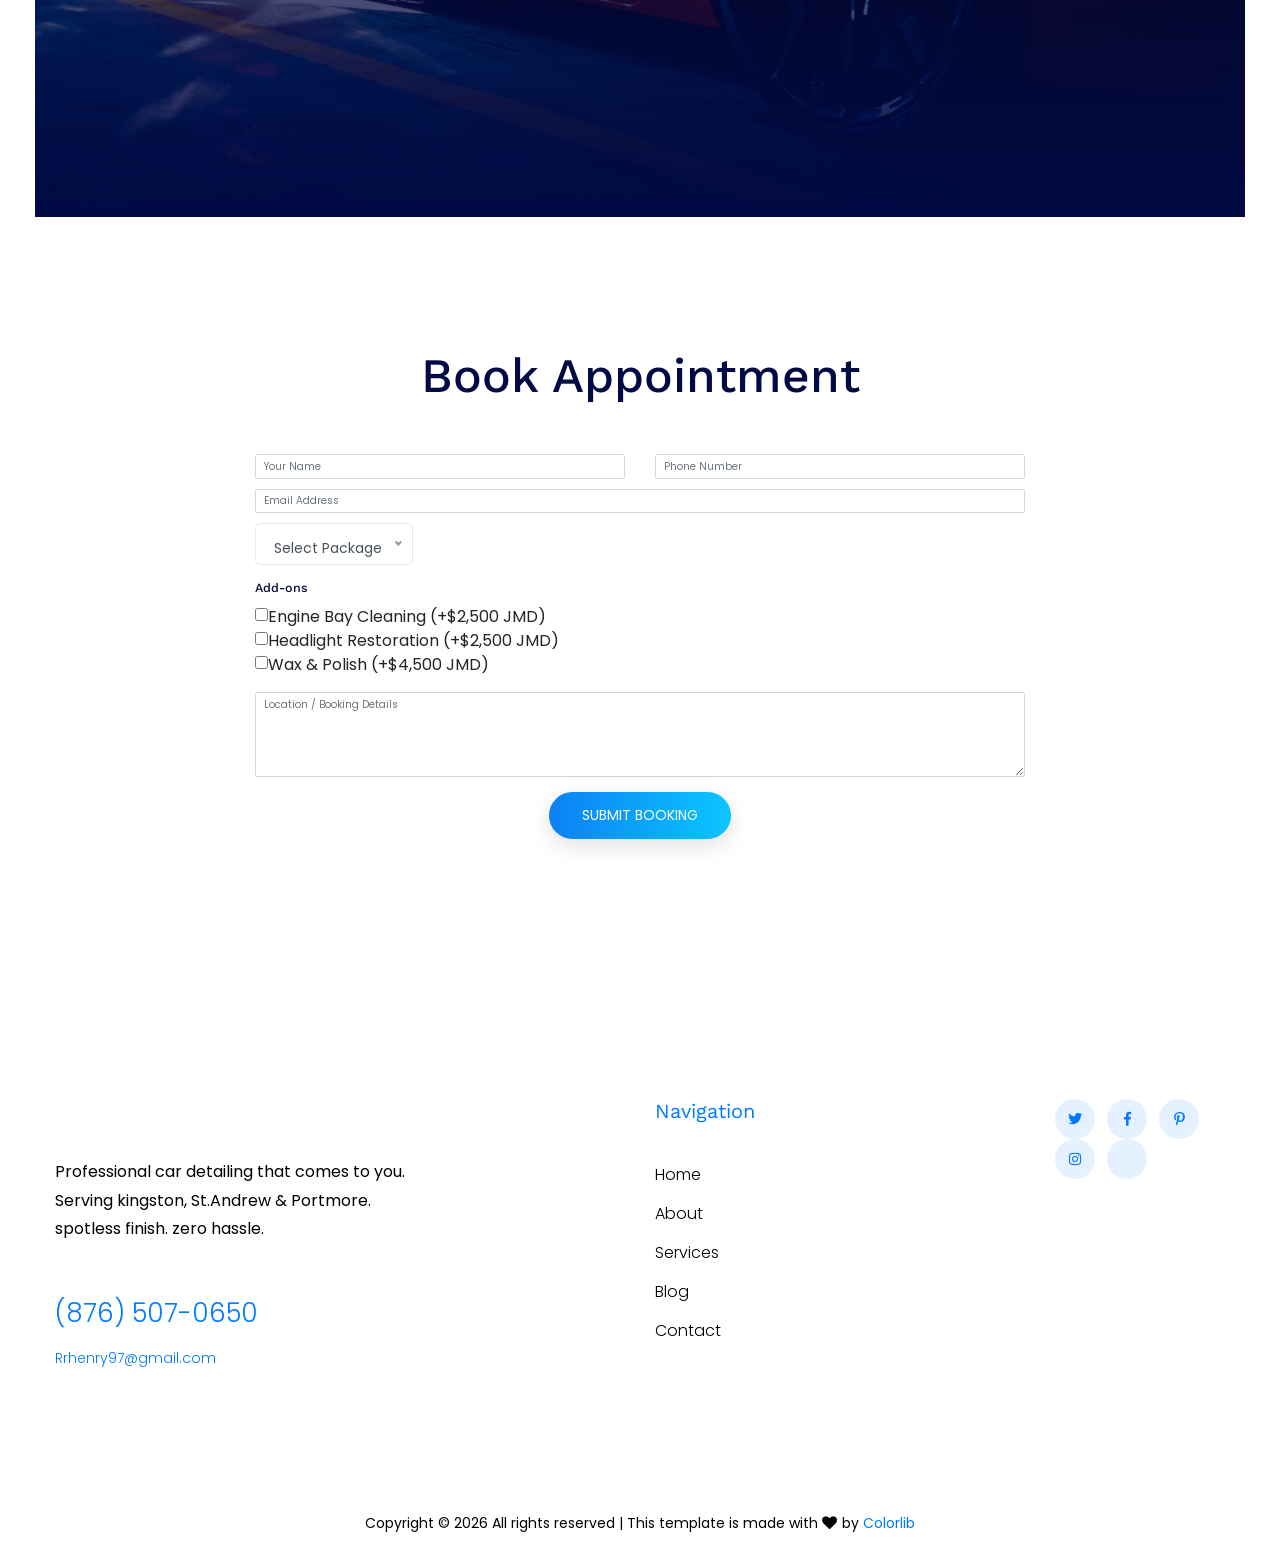
==== commit dea498e8: "10th push" ====
--- a/index.html
+++ b/index.html
@@ -280,7 +280,7 @@
                                     <div class="testimonial-founder d-flex align-items-center">
                                         <div class="founder-img">
                                             <!-- <img src="assets/img/icon/testimonial.svg" alt=""> -->
-                                             Rodeco's Elite Mobile Auto Spa 
+                                             
                                         </div>
                                         <div class="founder-text">
                                             <span>Rodeco Henry</span>
@@ -538,7 +538,7 @@
                                 <div class="single-footer-caption mb-30">
                                     <!-- logo -->
                                     <div class="footer-logo mb-35">
-                                        <a href="index.html"><img src="assets/img/logo/logo2_footer.png" alt=""></a>
+                                        <a href="index.html"><!-- <img src="assets/img/logo/logo2_footer.png" alt=""> -->Rodeco's Elite Mobile Auto Spa </a>
                                     </div>
                                     <div class="footer-tittle">
                                         <div class="footer-pera">
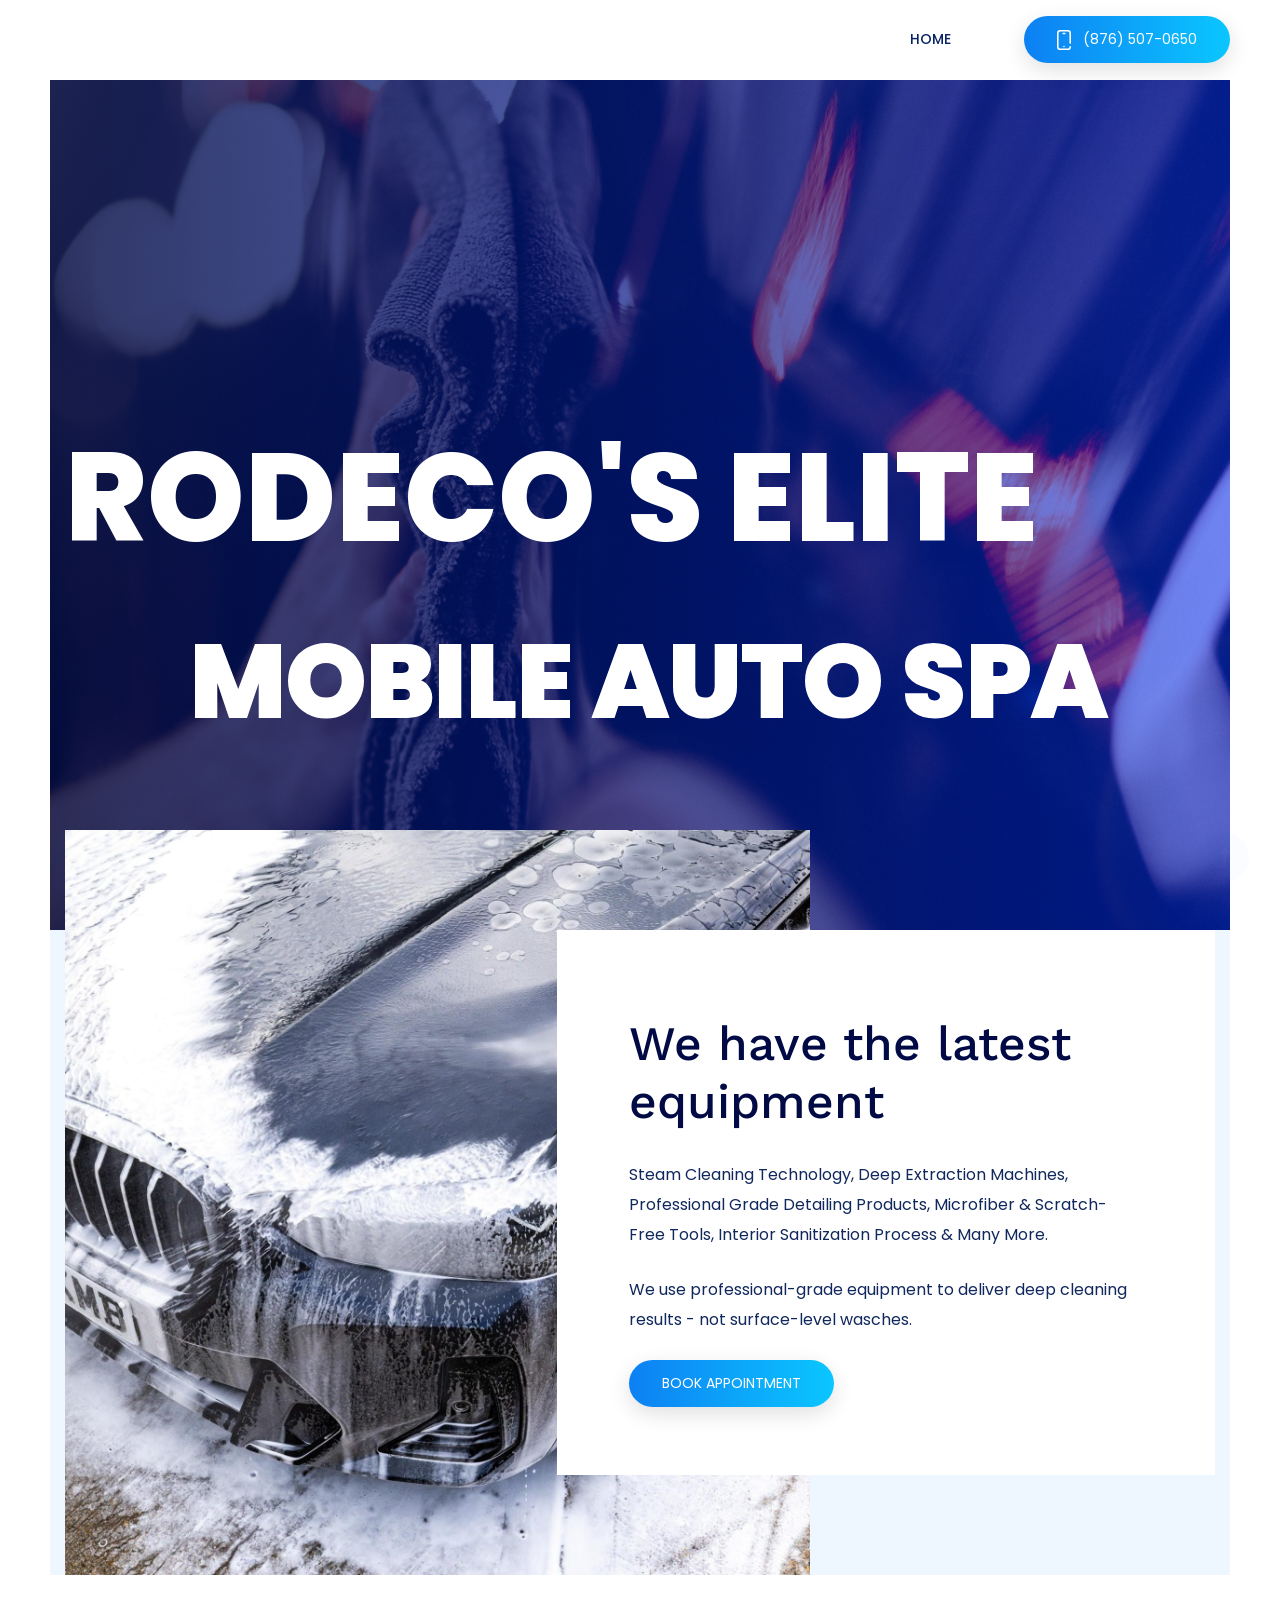
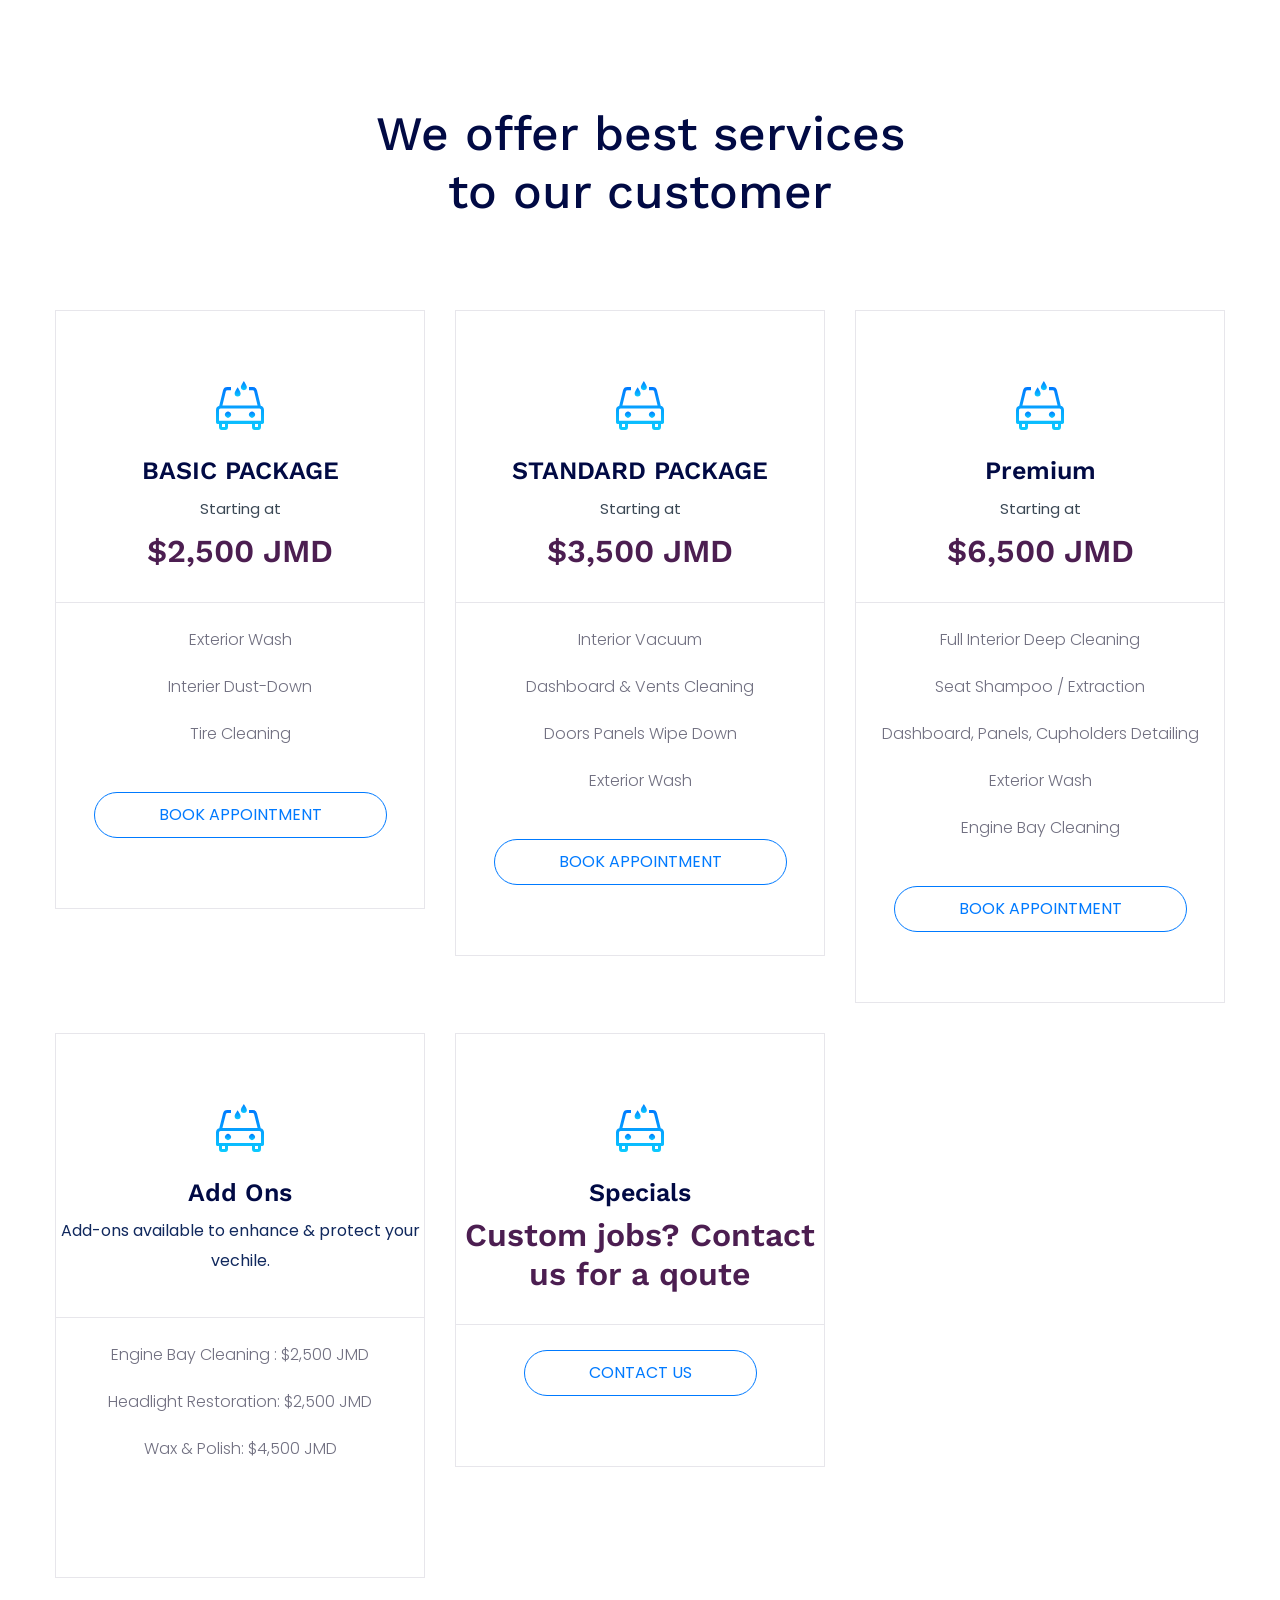
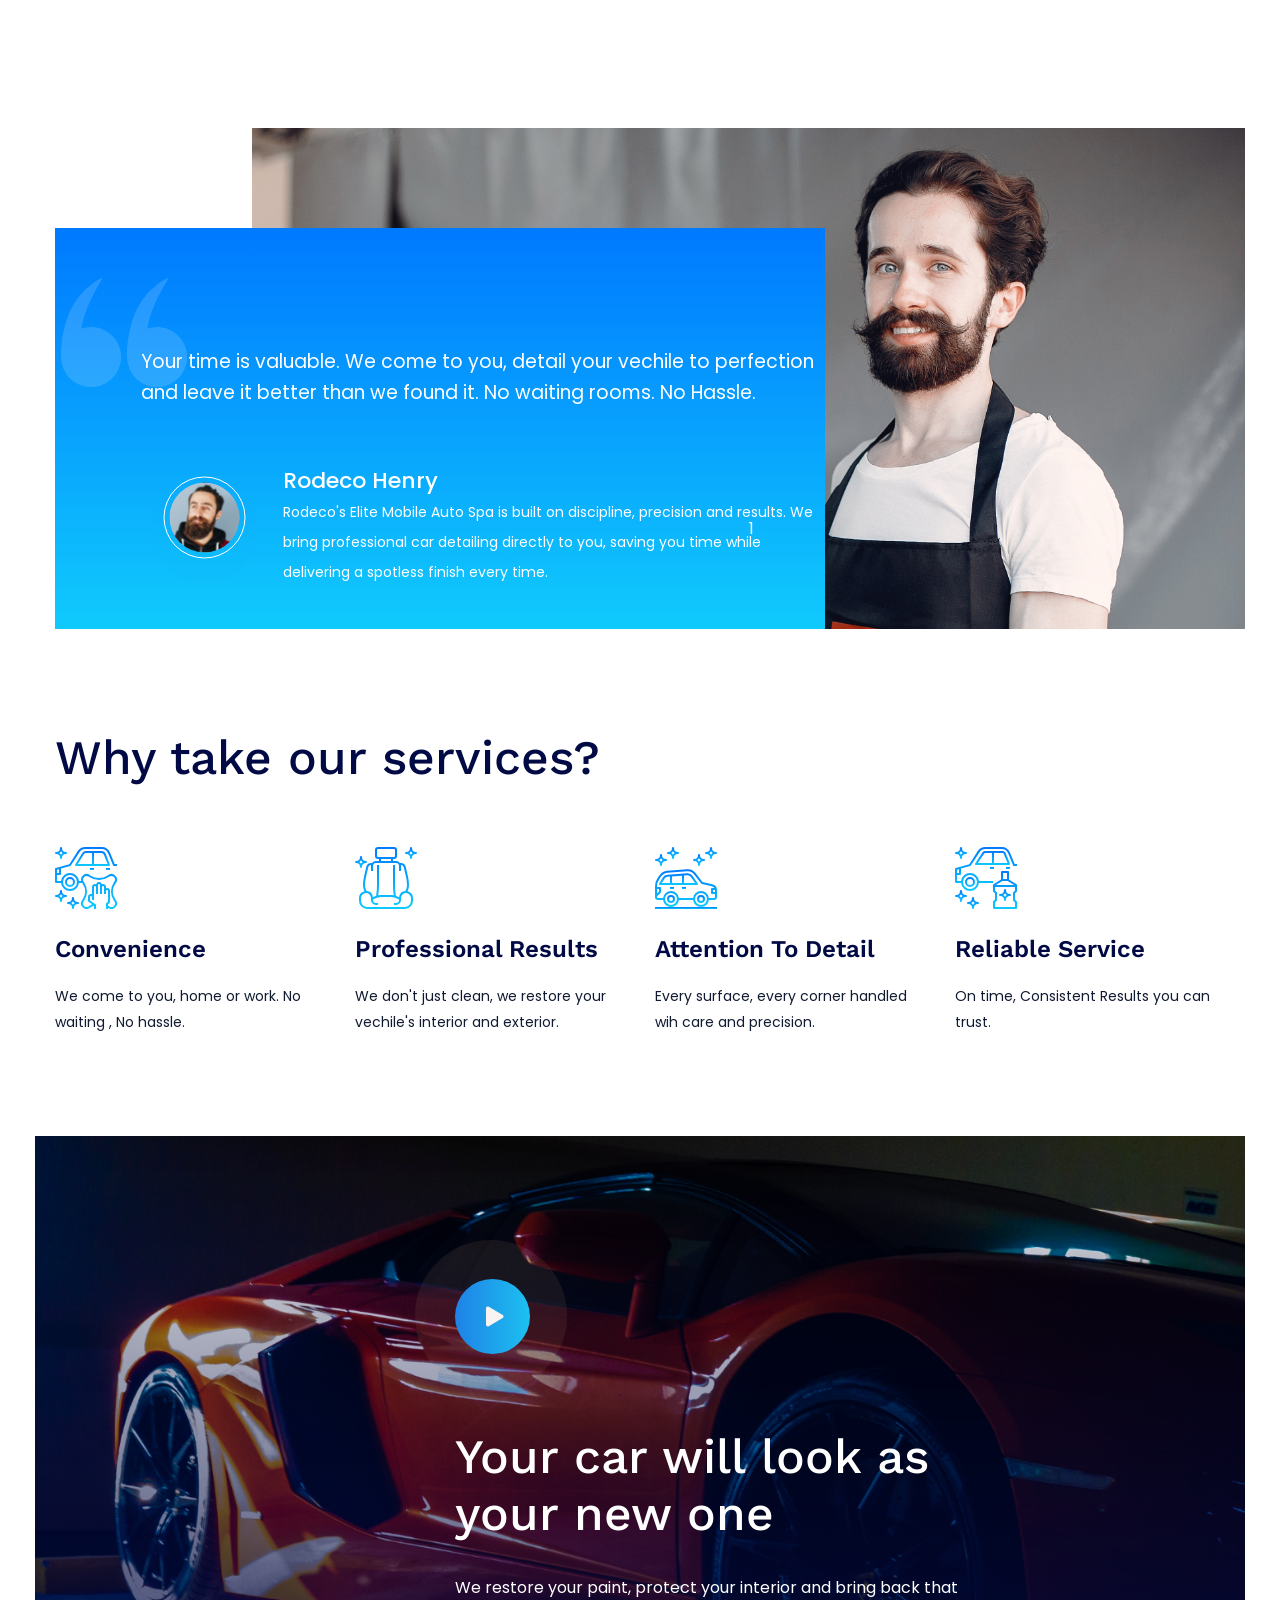
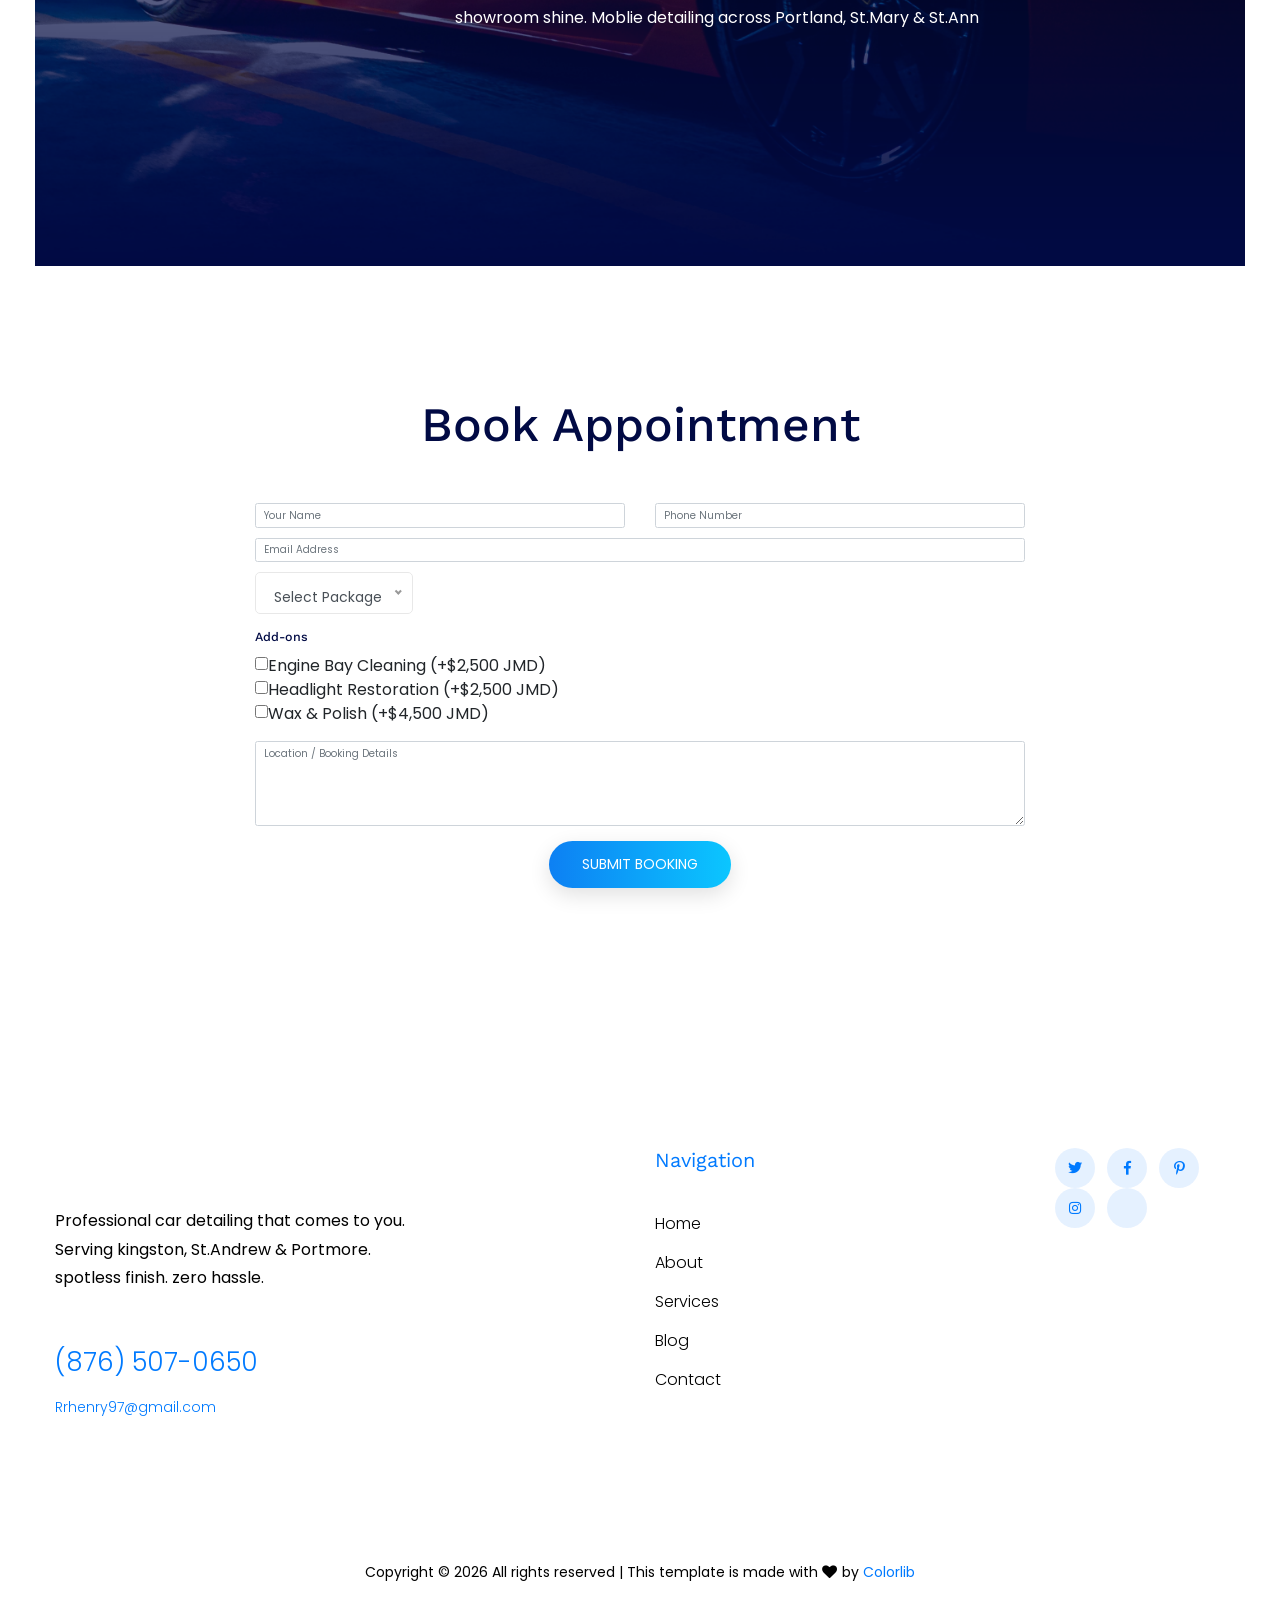
==== commit 62c9311a: "11th push" ====
--- a/index.html
+++ b/index.html
@@ -279,7 +279,7 @@
                                     <!-- founder -->
                                     <div class="testimonial-founder d-flex align-items-center">
                                         <div class="founder-img">
-                                            <!-- <img src="assets/img/icon/testimonial.svg" alt=""> -->
+                                            <img src="assets/img/icon/testimonial.svg" alt="">
                                              
                                         </div>
                                         <div class="founder-text">
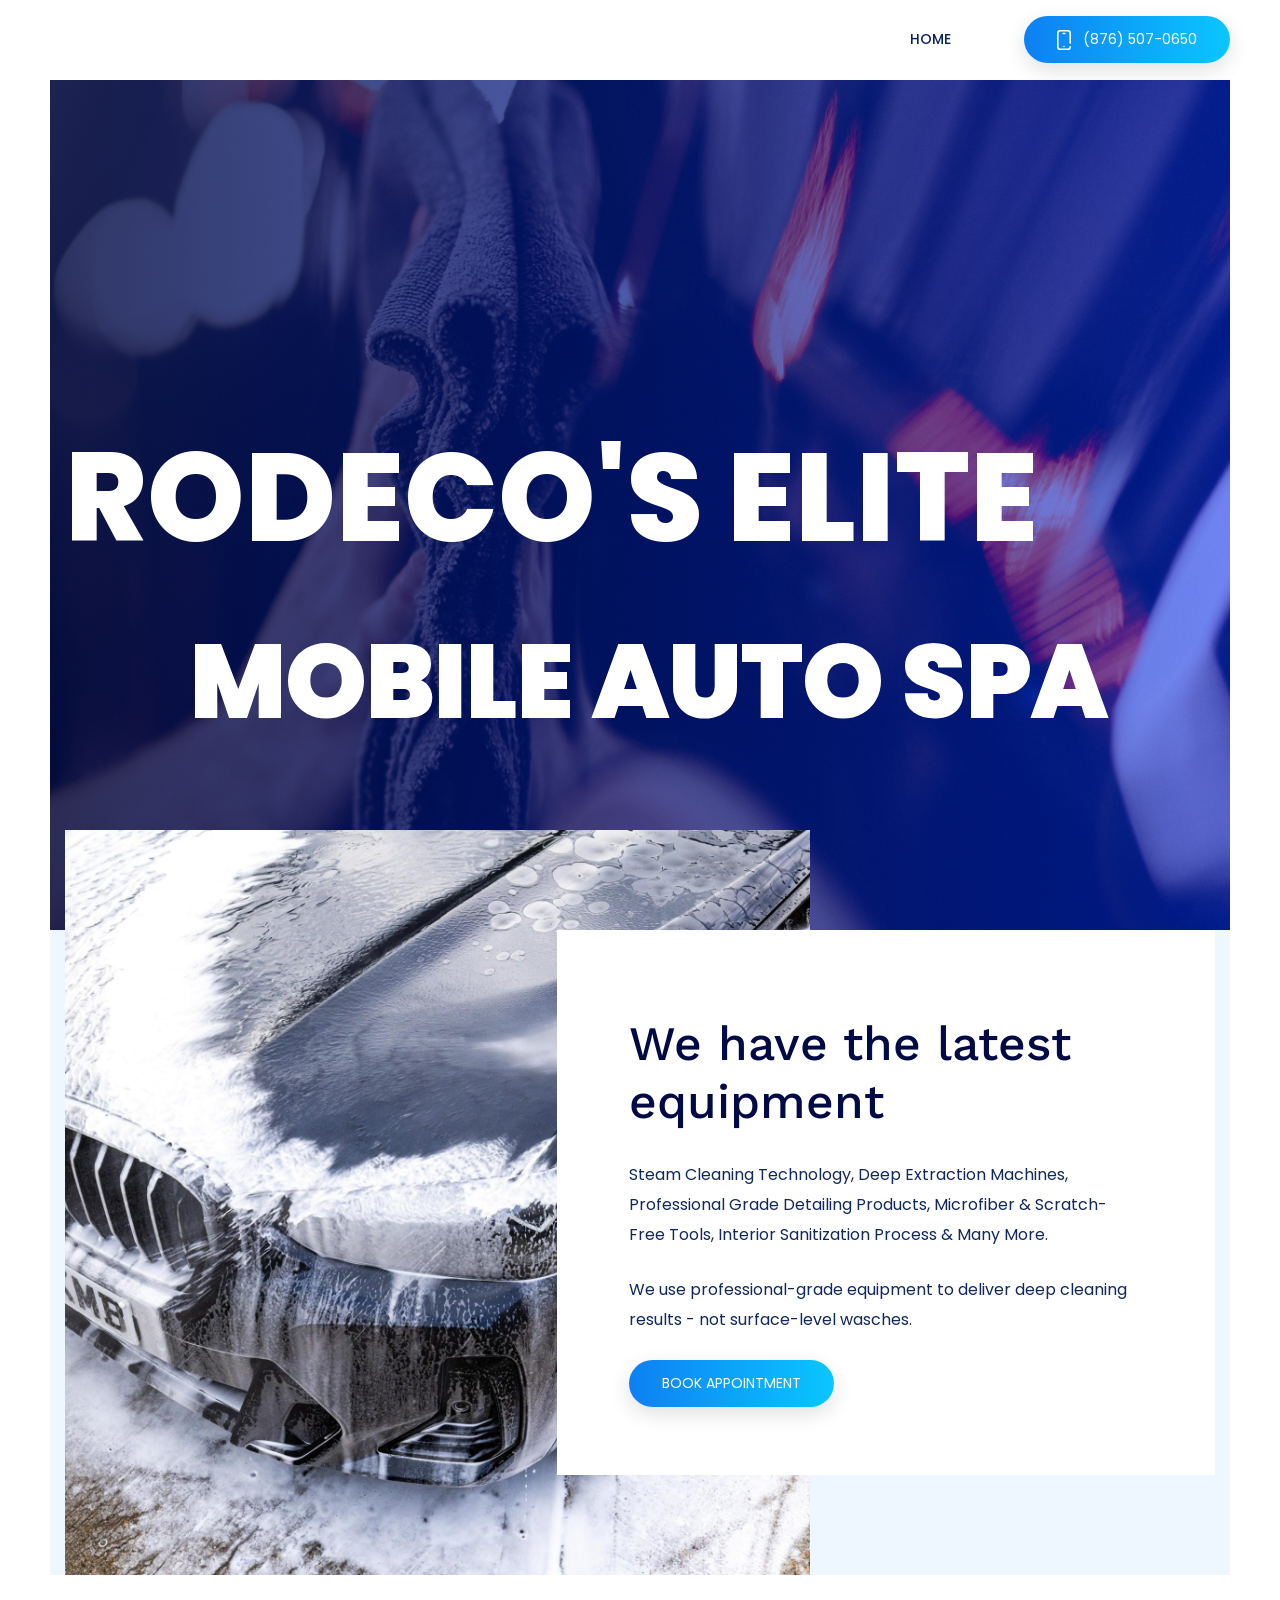
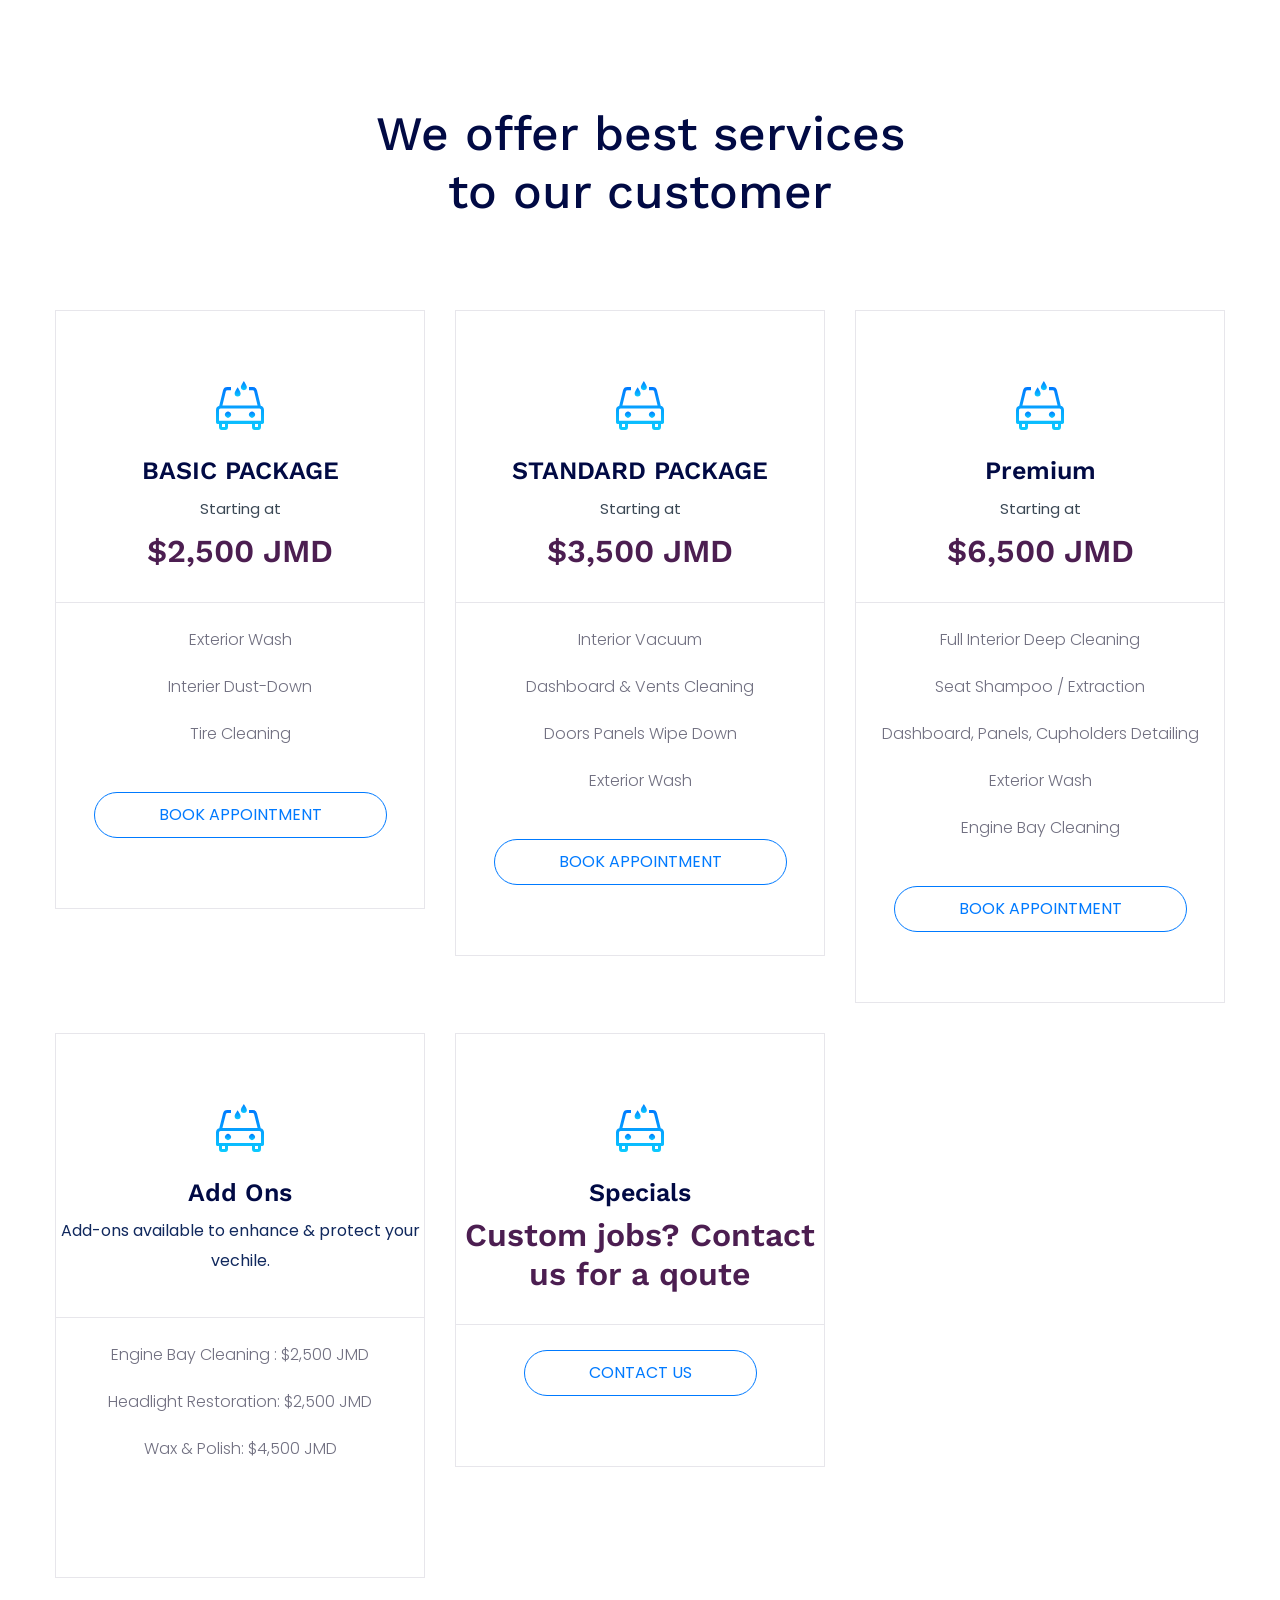
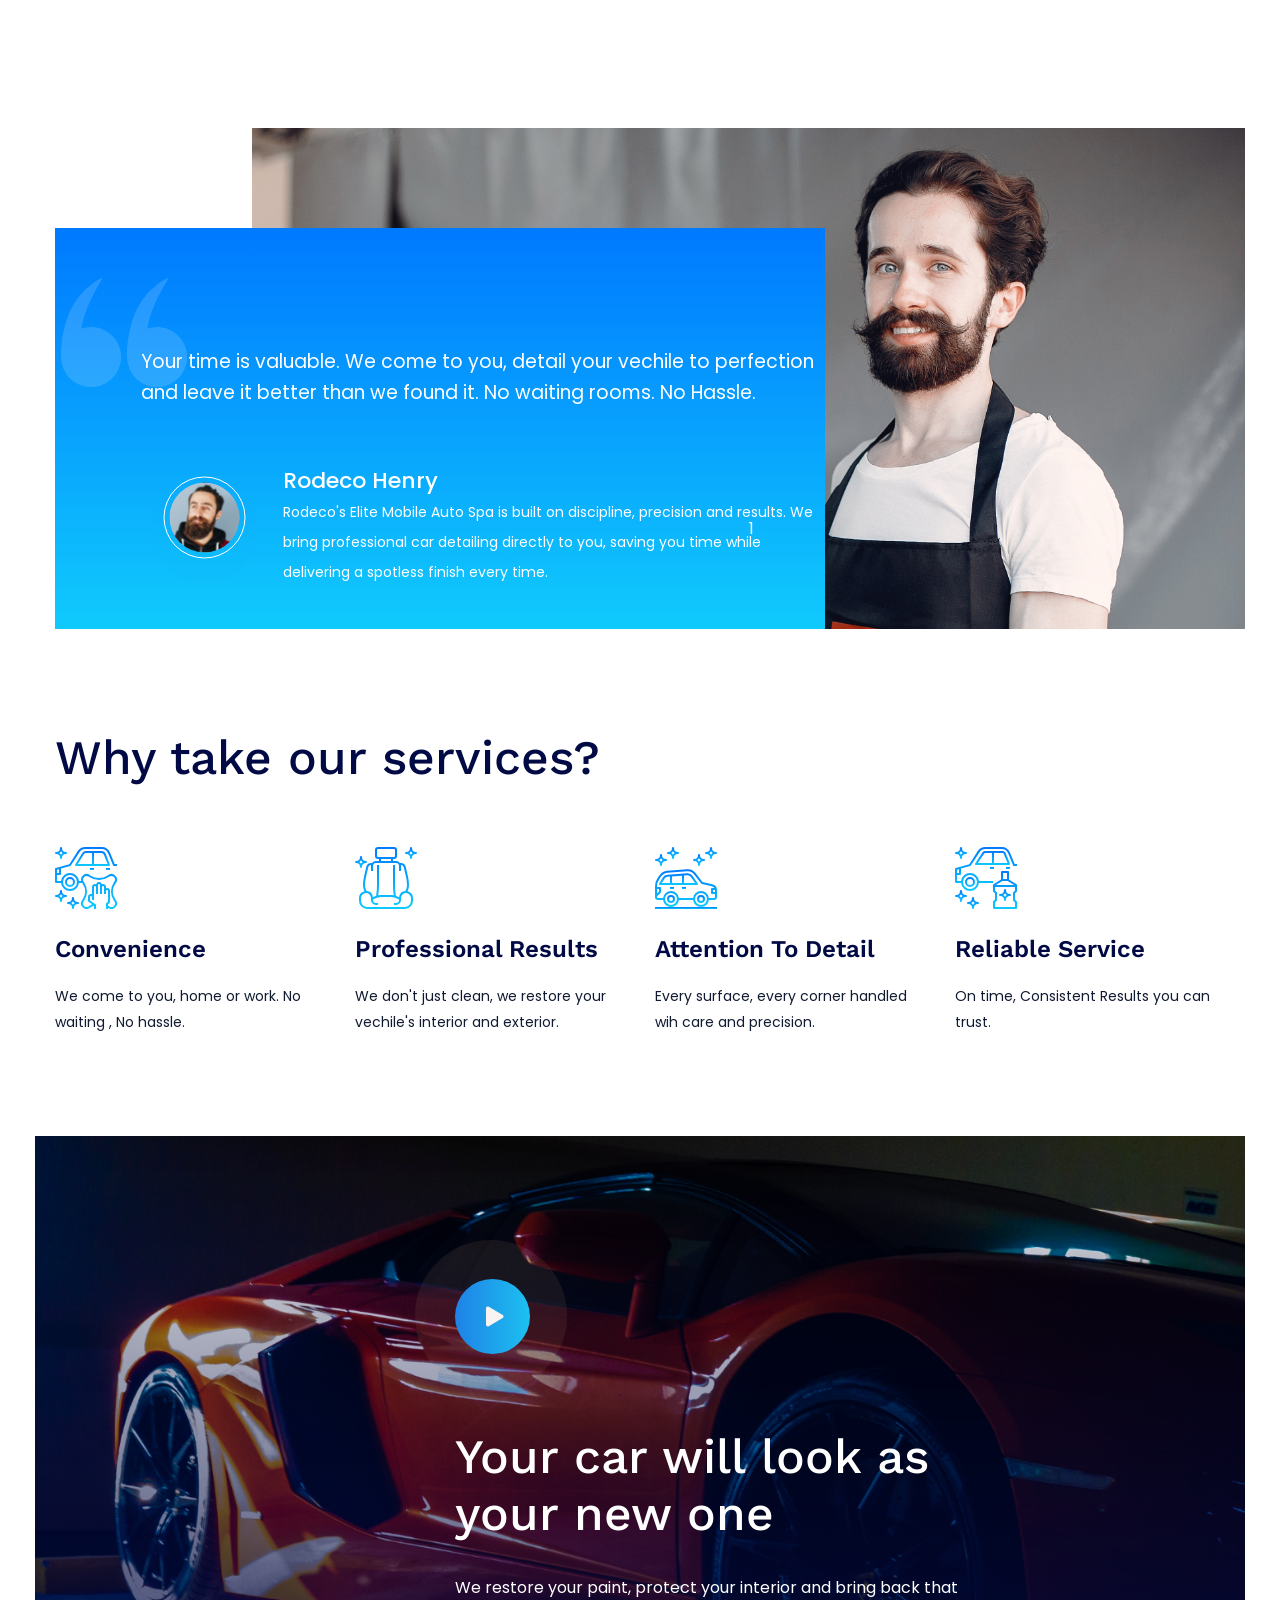
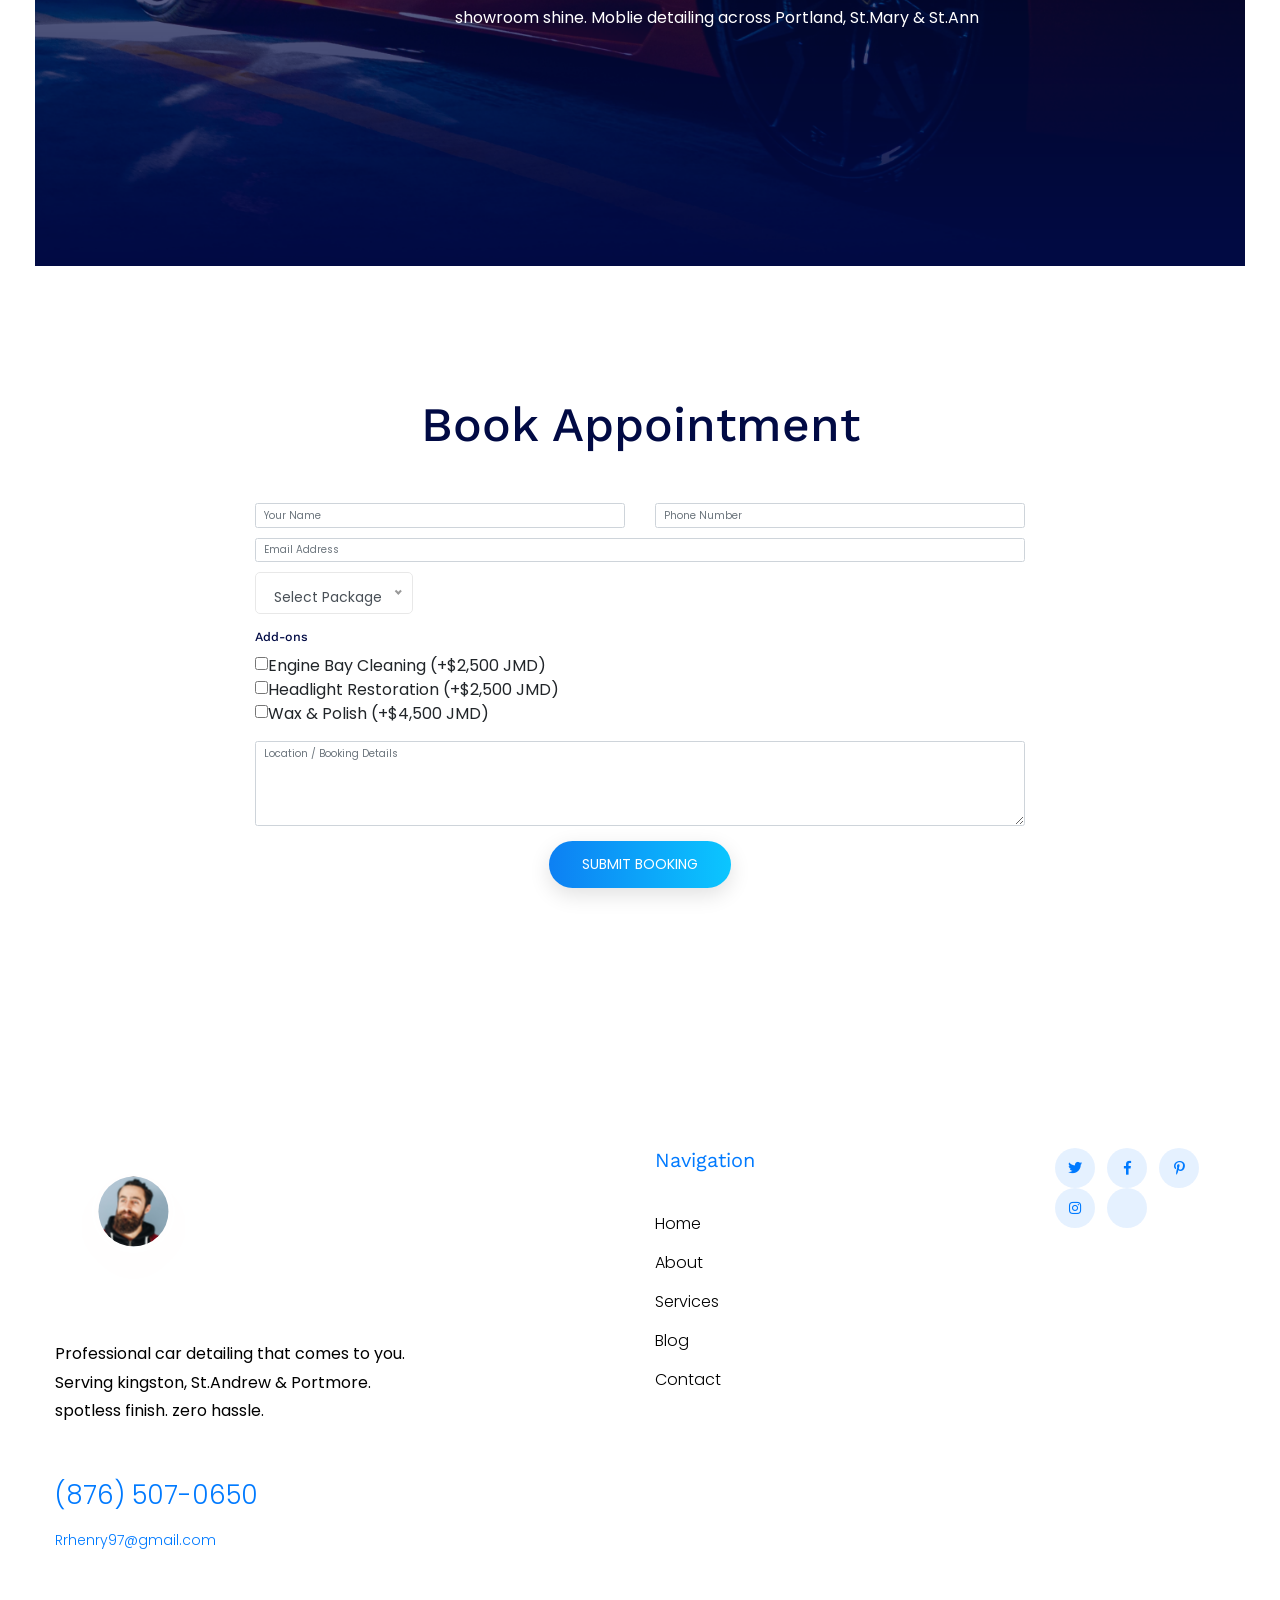
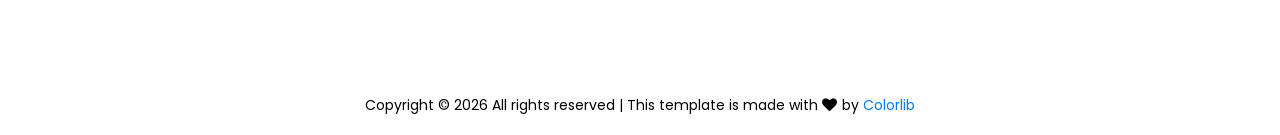
==== commit ecc1a93e: "12th push" ====
--- a/index.html
+++ b/index.html
@@ -538,7 +538,7 @@
                                 <div class="single-footer-caption mb-30">
                                     <!-- logo -->
                                     <div class="footer-logo mb-35">
-                                        <a href="index.html"><!-- <img src="assets/img/logo/logo2_footer.png" alt=""> -->Rodeco's Elite Mobile Auto Spa </a>
+                                        <a href="index.html"><!-- <img src="assets/img/logo/logo2_footer.png" alt=""> --><img src="assets/img/icon/testimonial.svg" alt=""> </a>
                                     </div>
                                     <div class="footer-tittle">
                                         <div class="footer-pera">
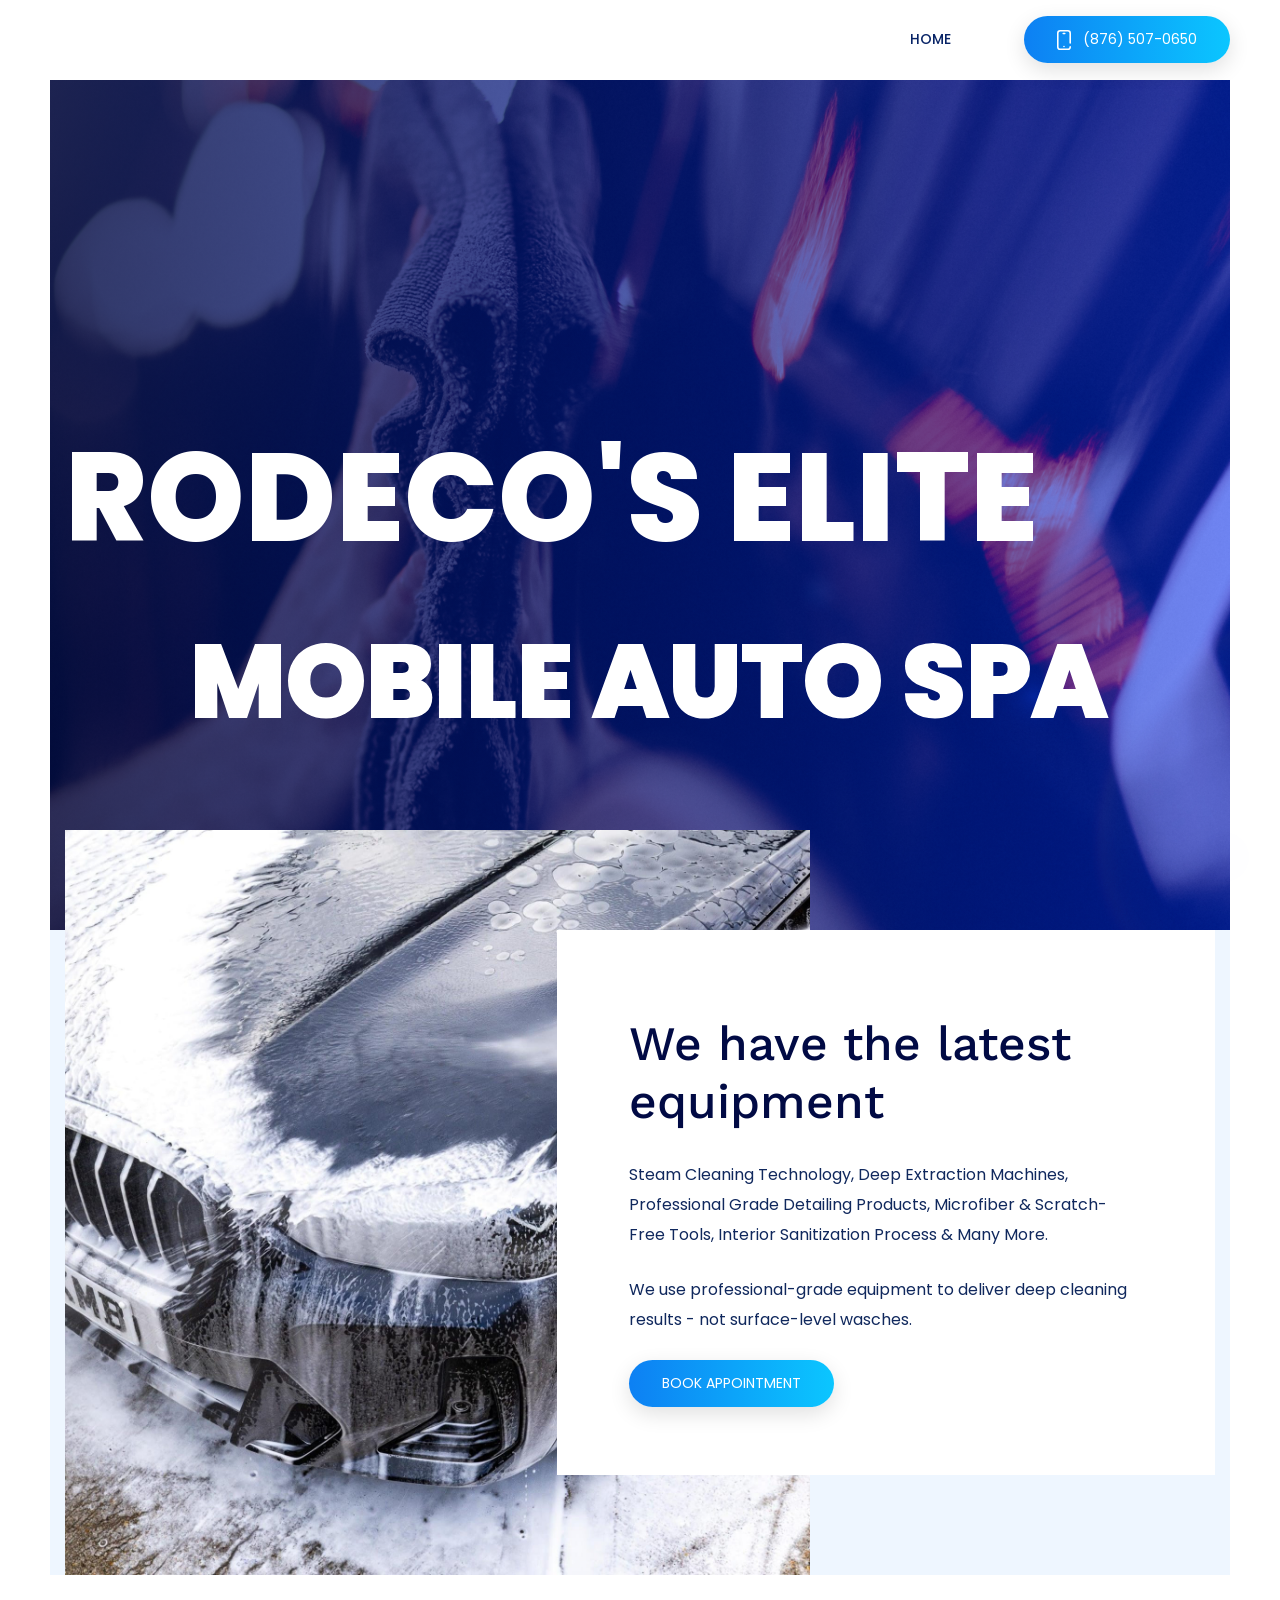
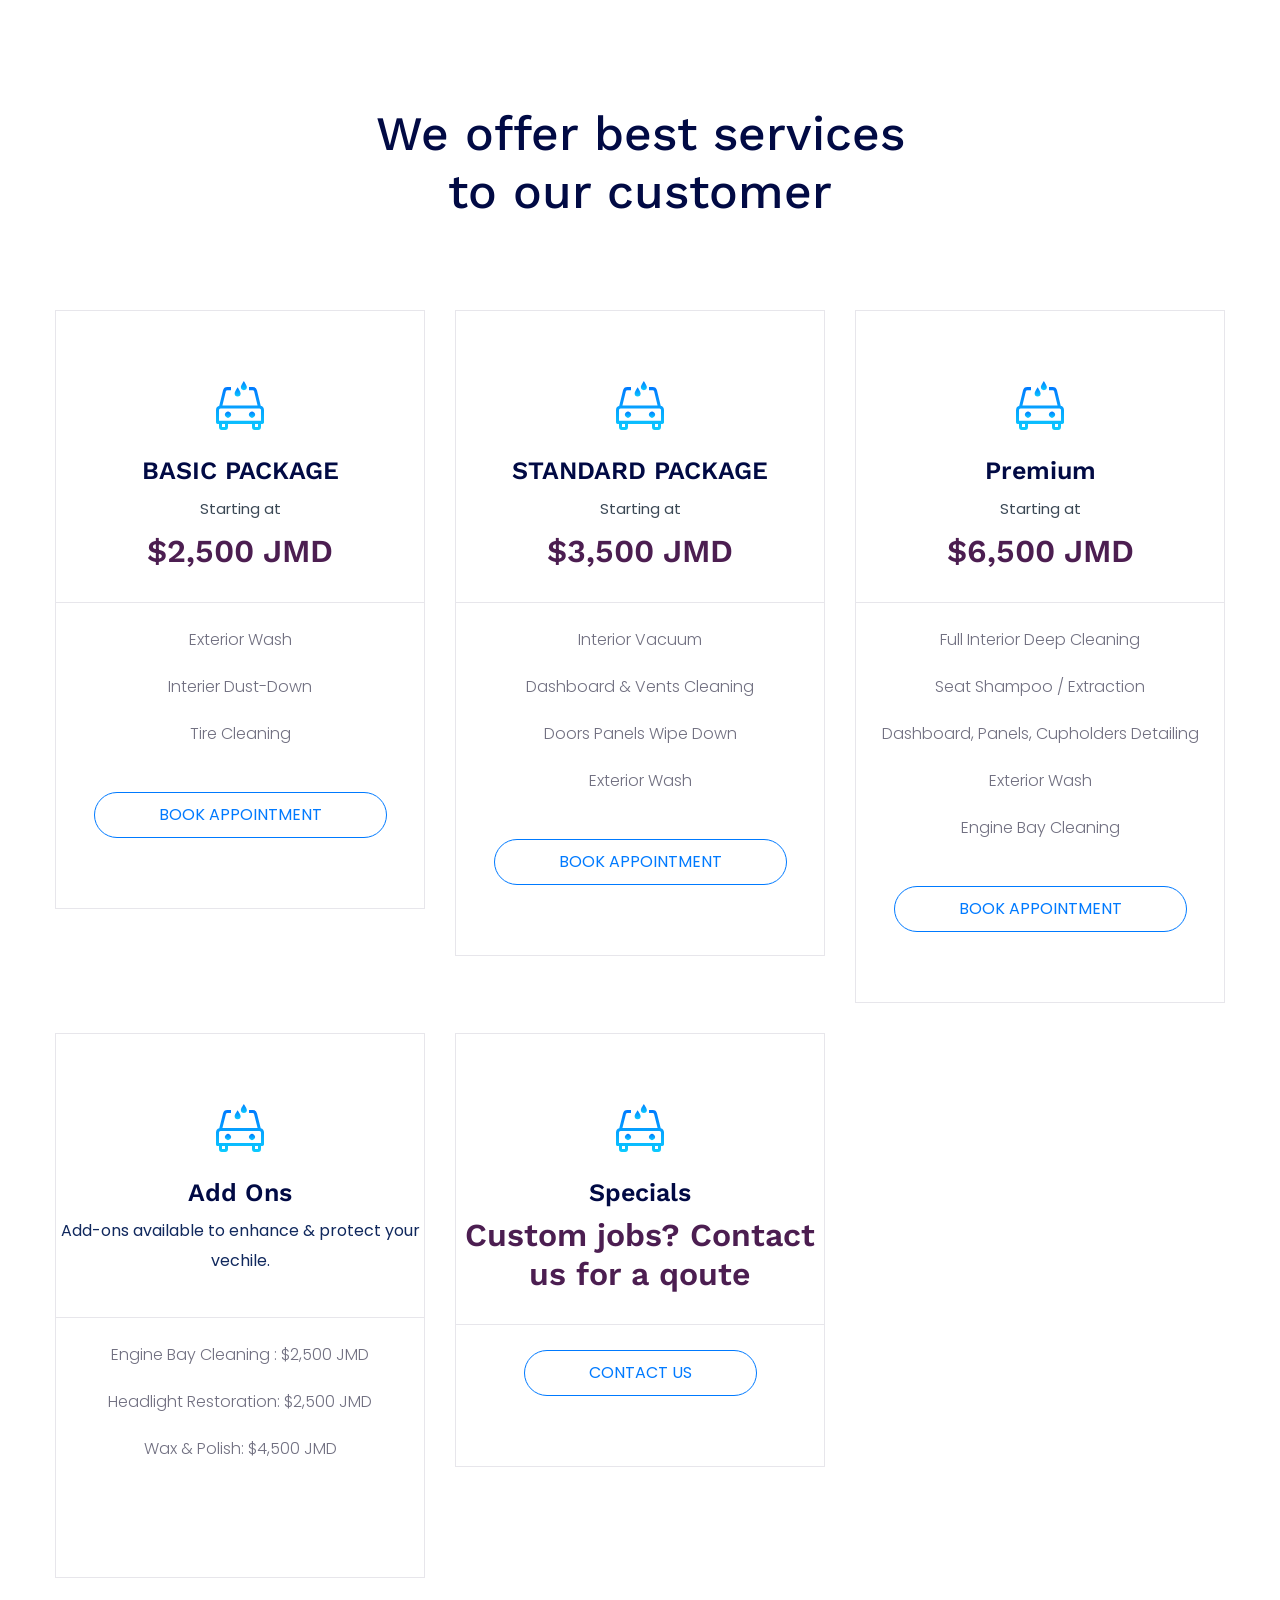
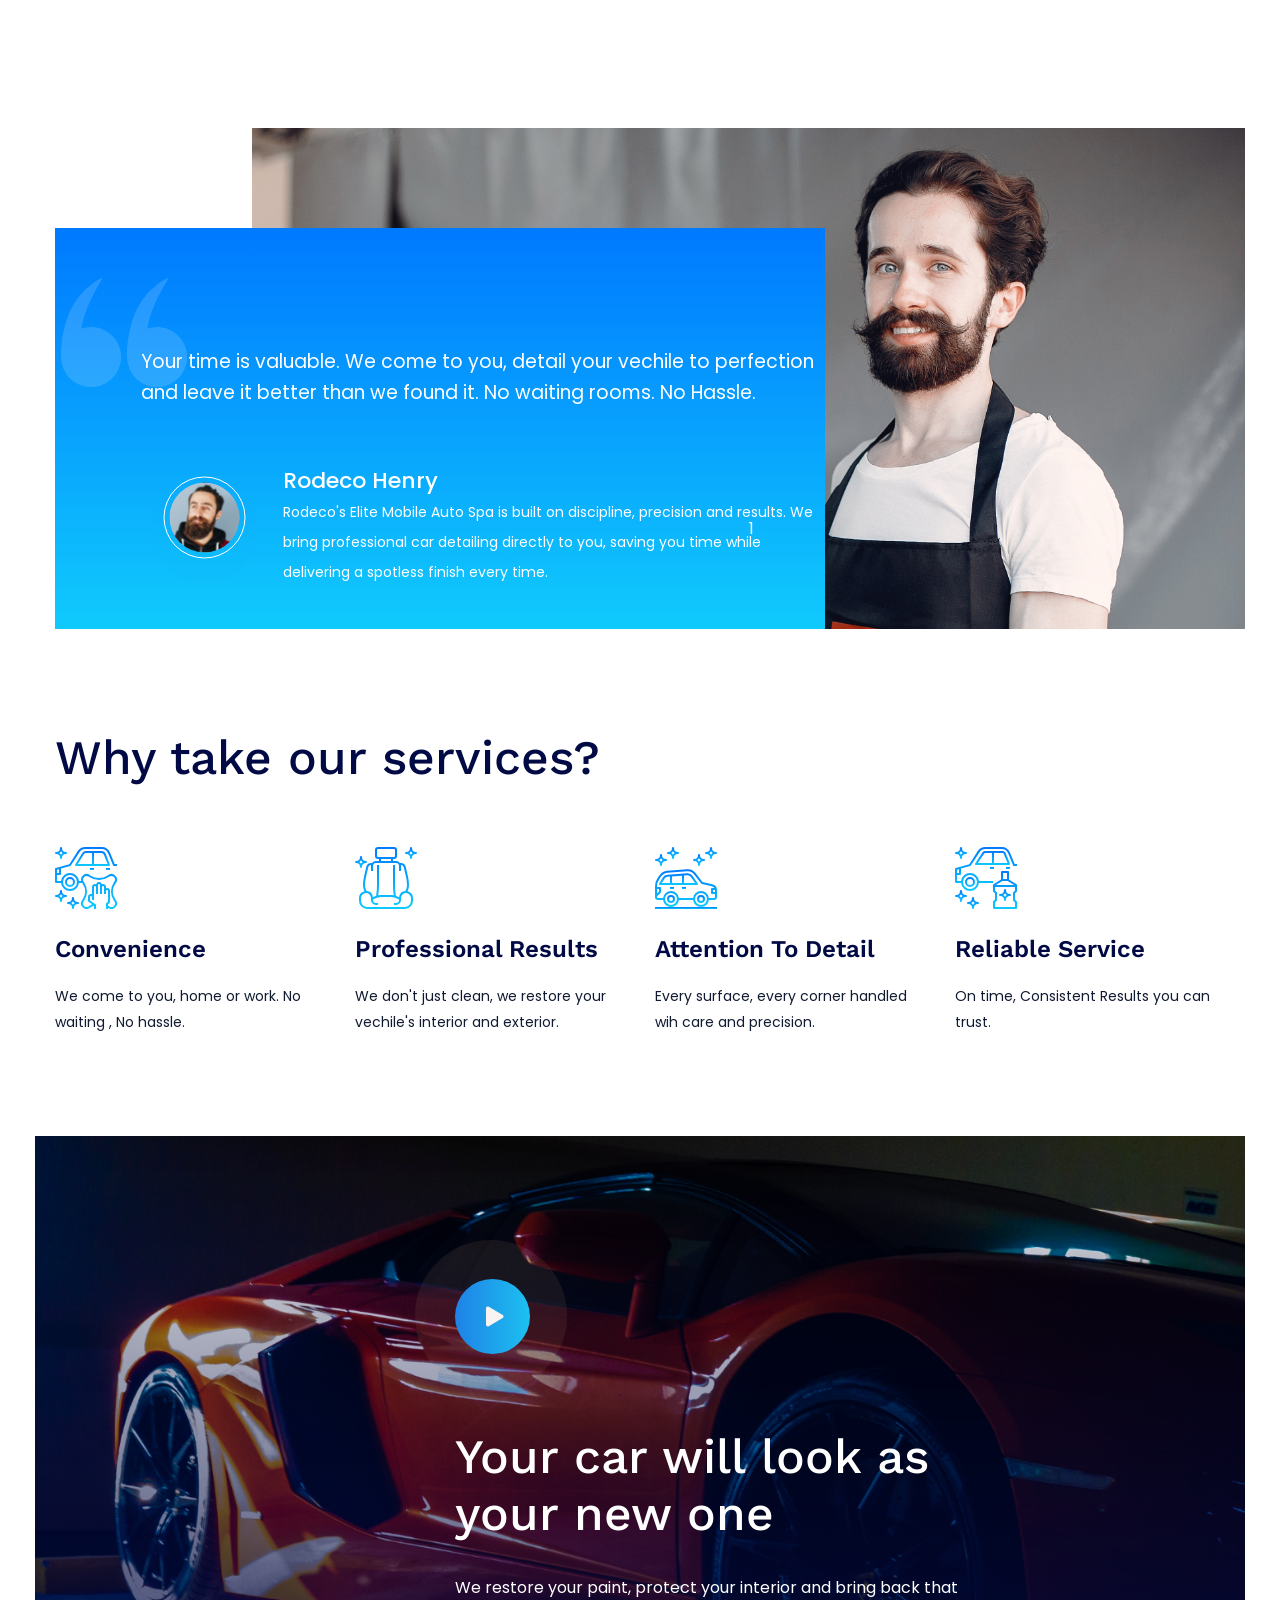
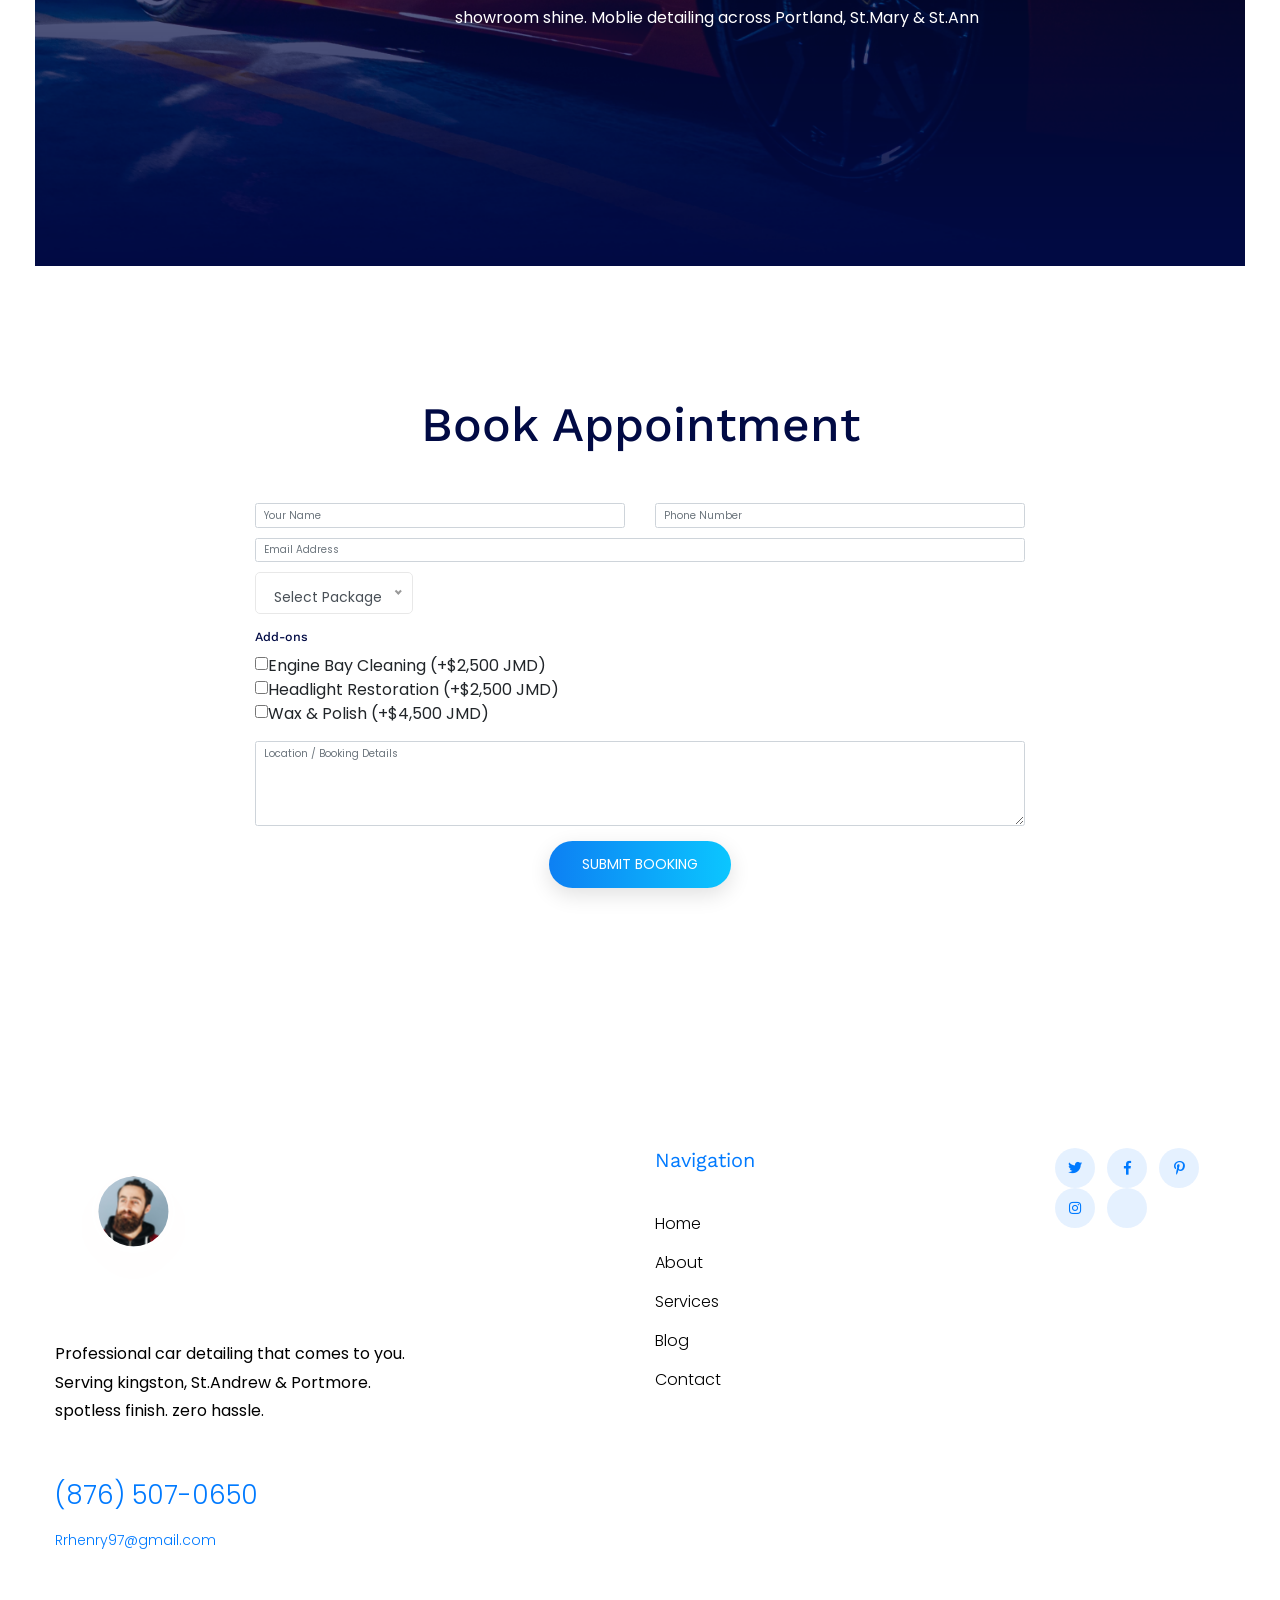
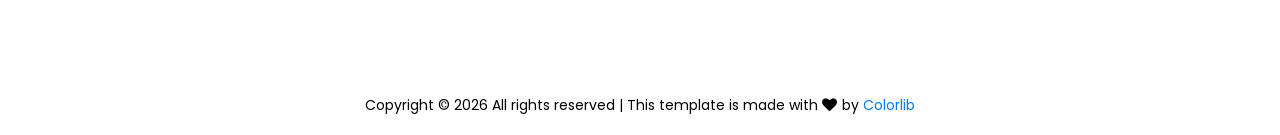
==== commit 9e1648b5: "13th push" ====
--- a/index.html
+++ b/index.html
@@ -254,7 +254,7 @@
                             </div>
                             <div class="card-bottom">
 
-                                <a href="#" class="borders-btn">Contact Us</a>
+                                <a href="#booking" class="borders-btn">Contact Us</a>
                             </div>
                         </div>
                     </div>
